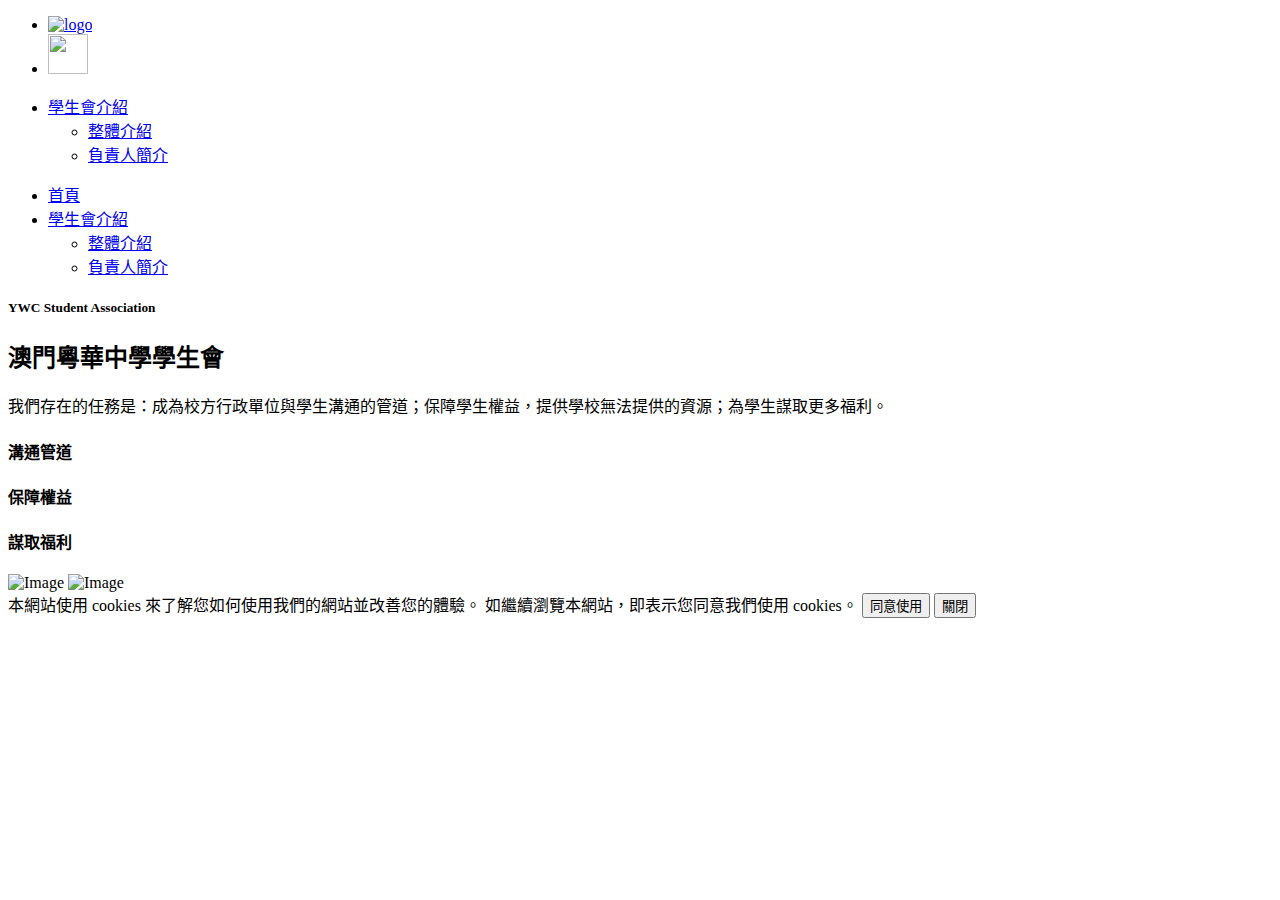
==== index.html @ b14c3b8a "Add files via upload" ====
<!DOCTYPE html>
<html lang="zh-TW">

	<head prefix="og: http://ogp.me/ns# fb: http://ogp.me/ns/fb# article: http://ogp.me/ns/article# place: http://ogp.me/ns/place#">
        <meta content="width=device-width,user-scalable=no" name="viewport">
		<meta charset="utf-8">
        <meta name="viewport" content="width=device-width, initial-scale=1, maximum-scale=1, user-scalable=0">
        <meta http-equiv="x-ua-compatible" content="IE=edge, chrome=1">
        <meta property="fb:app_id" content="#" />
        <meta property="og:site_name" content="澳門粵華中學學生會 YWC Student Association" />
        <meta property="og:url" content="" />
        <meta property="og:type" content="website" />
        <meta property="og:image" content="" />


        <meta property="og:title" content="澳門粵華中學學生會 YWC Student Association" />
        <meta property="og:description" content="澳門粵華中學學生會存在的任務是：成為校方行政單位與學生溝通的管道；保障學生權益，提供學校無法提供的資源；為學生謀取更多福利。" />
        <title>澳門粵華中學學生會 YWC Student Association</title>
        <meta name="description" content="澳門粵華中學學生會存在的任務是：成為校方行政單位與學生溝通的管道；保障學生權益，提供學校無法提供的資源；為學生謀取更多福利。">
        <link rel="icon" sizes="16x16" href="./image/Colegio_Yuet_Wah_emblem.png">
        
        
        <link href="./css/lato.css" rel="stylesheet">
        <link rel="stylesheet" href="./css/noto.css">

        <link rel="stylesheet" href="./css/base.min.css">
        <link rel="stylesheet" href="./css/all.min.css">
        <link rel="stylesheet" href="./css/line-awesome.css">
        <link rel="stylesheet" href="./css/animate.css">
        <link rel="stylesheet" href="./css/style.css">
        <link rel="stylesheet" href="./css/owl.carousel.min.css">
        <link rel="stylesheet" href="./css/owl.carousel.default.min.css">
        <link rel="stylesheet" href="./css/jquery.fancybox.min.css">
        <link rel="stylesheet" href="./css/index.css">
	</head>

	<body>
		<section class="header-menu-area">
            <div class="header-menu-fluid">
                <div class="header-top">
                    <div class="container-fluid">
                        <div class="row">
                            <div class="col-lg-8">
                                <div class="header-widget header-widget1">
                                    <ul class="contact-info d-flex align-items-center">
                                </div>
                            </div>
                            <div class="col-lg-4">
                                <div class="header-widget d-flex align-items-center justify-content-end">
                                    <div class="header-right-info">
                                        <ul class="social-info d-flex align-items-center">
                                            <li><a href="./index.html"  title="回首頁"><img src="./image/Colegio_Yuet_Wah_emblem.png" alt="logo" width=40px height=40px></a></li>
                                            <li><a href="https://www.instagram.com/17th_ywcsu_election_group1/" target="_blank" title="Instagram"><img src="./image/Instagram_icon.png" width=40px height=40px></a></li>
                                        </ul>
                                    </div>
                                </div>
                            </div>
                        </div>
                    </div>
                </div>
                <div class="header-menu-content">
                    <div class="container-fluid">
                        <div class="row align-items-center main-menu-content">
                            
                            <div class="col-lg-9">
                                <div class="menu-wrapper">
                                    <nav class="main-menu">
                                        <ul>
                                            <li>
                                                <a href="./info/1.html">學生會介紹</a>
                                                <ul class="dropdown-menu-item">
                                                                                                    <li><a href="./info/1.html">整體介紹</a></li>
                                                                                                    <li><a href="./info/2.html">負責人簡介</a></li>
                                                                                            </ul>
                                            </li>
                                    </nav>
                                    <div class="logo-right-button">
                                        <div class="side-menu-open">
                                            <span class="menu-bar"></span>
                                            <span class="menu-bar"></span>
                                            <span class="menu-bar"></span>
                                        </div>
                                    </div>
                                    <div class="side-nav-container">
                                        <div class="humburger-menu">
                                            <div class="humburger-menu-lines side-menu-close"></div>
                                        </div>
                                        <div class="side-menu-wrap">
                                            <ul class="side-menu-ul">
                                                <li class="sidenav-item">
                                                    <a href="./index.html">首頁</a>
                                                </li>

                                                <li class="sidenav-item">
                                                    <a href="./info/1.html">學生會介紹</a>
                                                    <span class="menu-plus-icon"></span>
                                                    <ul class="side-sub-menu">
                                                        <li><a href="./info/1.html">整體介紹</a></li>
                                                        <li><a href="./info/2.html">負責人簡介</a></li>
                                                    </ul>
                                                </li>
                                            </ul>
                                        </div>
                                    </div>
                                    <div class="menu-overlay"></div>
                                </div>
                            </div>
                        </div>
                    </div>
                </div>
            </div>
        </section>

        <section id="intro" class="benefit-area">
            <div class="container">
                <div class="row">
                    <div class="col-lg-6">
                        <div class="benefit-heading">
                            <div class="section-heading">
                                <h5 class="section-meta">YWC Student Association</h5>
                                <h2 class="section-title">澳門粵華中學學生會</h2>
                                <span class="section-divider"></span>
                                <p class="section-desc">我們存在的任務是：成為校方行政單位與學生溝通的管道；保障學生權益，提供學校無法提供的資源；為學生謀取更多福利。</p>
                                <div class="row benefit-course-box">
                                    <div class="col-lg-4">
                                        <div class="benefit-item benefit-item1">
                                            <span class="la la-comments benefit-icon"></span>
                                            <h4 class="benefit-title">溝通管道</h4>
                                        </div>
                                    </div>
                                    <div class="col-lg-4">
                                        <div class="benefit-item benefit-item2">
                                            <span class="la la-balance-scale benefit-icon"></span>
                                            <h4 class="benefit-title">保障權益</h4>
                                        </div>
                                    </div>
                                    <div class="col-lg-4">
                                        <div class="benefit-item benefit-item3">
                                            <span class="la la-fist-raised benefit-icon"></span>
                                            <h4 class="benefit-title">謀取福利</h4>
                                        </div>
                                    </div>
                                </div>
                            </div>
                        </div>
                    </div>
                    <div class="col-lg-6">
                        <div class="benefit-img">
                            <img src="./image/2022-12-07.jpg" alt="Image">
                            <img src="./image/02.jpg" alt="Image">
                        </div>
                    </div>
                </div>
            </div>
        </section>

        <div style="display:none" id="index-modal">
            <div class="content">
                <h4>公告</h4>
                <p>歡迎蒞臨澳門粵華中學學生會網站！</p>
            </p></p>
            </div>
            <div class="btn-close">
                <a href="javascript:void(0)" title="" data-fancybox-close>關閉</a>
            </div>
        </div>
            </main>

        <div class="alert alert-cookie fade show" role="alert">
            <div class="content">
                <span>本網站使用 cookies 來了解您如何使用我們的網站並改善您的體驗。 如繼續瀏覽本網站，即表示您同意我們使用 cookies。</span>
                <button type="button" class="close agree" data-dismiss="alert" aria-label="Close">同意使用</button>
                <button type="button" class="close" data-dismiss="alert" aria-label="Close">關閉</button>
            </div>
        </div>

        <script src="./js/base.min.js"></script>
        <script src="./js/wow.js"></script>
        <script src="./js/main.js"></script>
        <script src="./js/owl.carousel.min.js"></script>
        <script src="./js/jquery.fancybox.min.js"></script>
        <script src="./js/index.js"></script>

	</body>
</html>
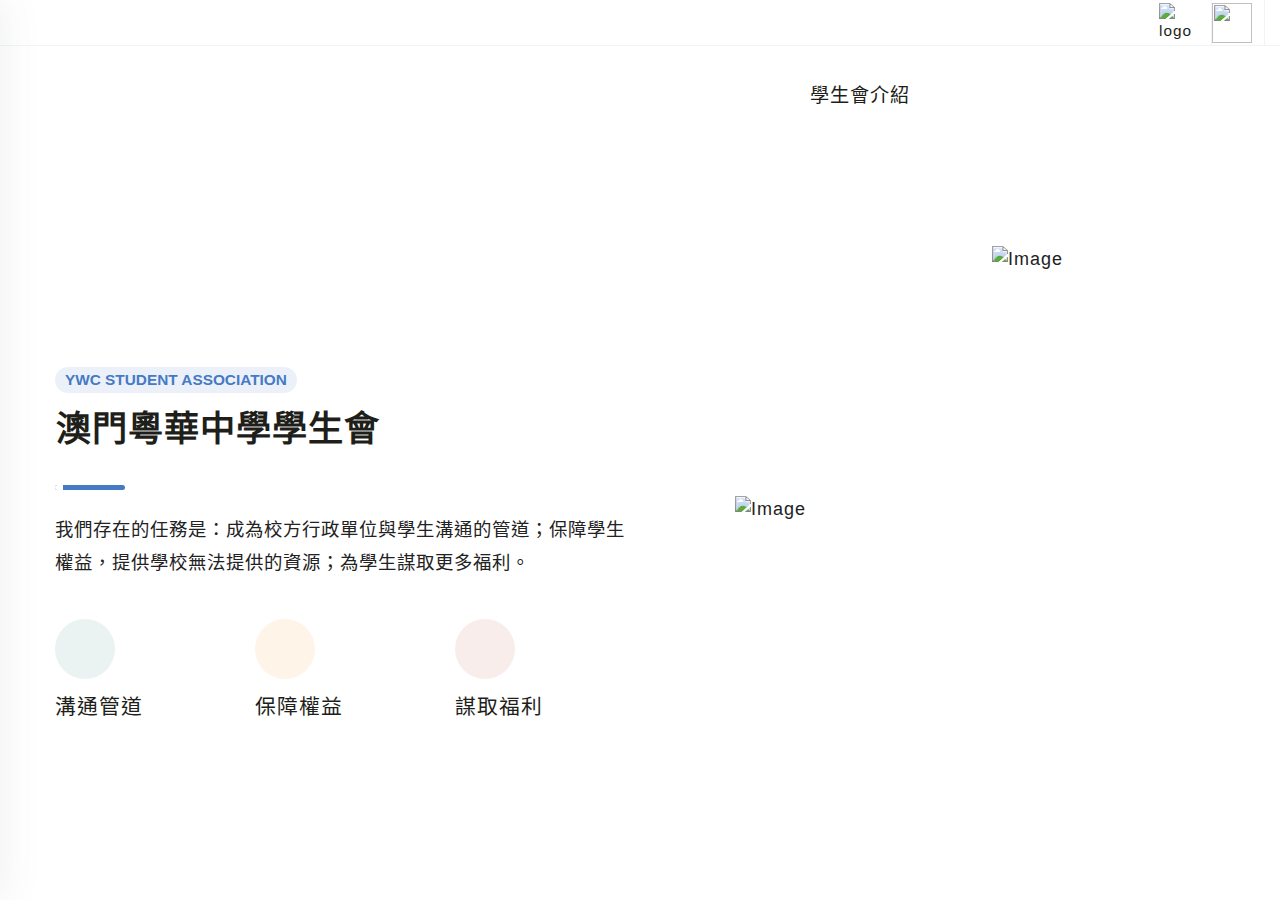
==== commit d0dfc677: "Add files via upload" ====
--- a/index.html
+++ b/index.html
@@ -1,10 +1,9 @@
 <!DOCTYPE html>
 <html lang="zh-TW">
 
-	<head prefix="og: http://ogp.me/ns# fb: http://ogp.me/ns/fb# article: http://ogp.me/ns/article# place: http://ogp.me/ns/place#">
-        <meta content="width=device-width,user-scalable=no" name="viewport">
+	<head prefix="og: http://ogp.me/ns# fb: http://ogp.me/ns/fb# article: http://ogp.me/ns/article# place: http://ogp.me/ns/place#"> 
 		<meta charset="utf-8">
-        <meta name="viewport" content="width=device-width, initial-scale=1, maximum-scale=1, user-scalable=0">
+        <meta name="viewport" content="width=device-width, initial-scale=1.0, user-scalable=no, minimum-scale=1.0, maximum-scale=1.0"/>
         <meta http-equiv="x-ua-compatible" content="IE=edge, chrome=1">
         <meta property="fb:app_id" content="#" />
         <meta property="og:site_name" content="澳門粵華中學學生會 YWC Student Association" />
@@ -156,8 +155,8 @@
 
         <div style="display:none" id="index-modal">
             <div class="content">
-                <h4>公告</h4>
-                <p>歡迎蒞臨澳門粵華中學學生會網站！</p>
+                <img src="./image/Colegio_Yuet_Wah_emblem.png">
+                <p>歡迎來到澳門粵華中學學生會網站！</p>
             </p></p>
             </div>
             <div class="btn-close">
--- a/css/lato.css
+++ b/css/lato.css
@@ -0,0 +1,19 @@
+/* latin-ext */
+*{margin:0;padding:0;}
+@font-face {
+  font-family: 'Lato';
+  font-style: normal;
+  font-weight: 400;
+  font-display: swap;
+  src: url(https://fonts.gstatic.com/s/lato/v24/S6uyw4BMUTPHjxAwXjeu.woff2) format('woff2');
+  unicode-range: U+0100-02AF, U+0304, U+0308, U+0329, U+1E00-1E9F, U+1EF2-1EFF, U+2020, U+20A0-20AB, U+20AD-20CF, U+2113, U+2C60-2C7F, U+A720-A7FF;
+}
+/* latin */
+@font-face {
+  font-family: 'Lato';
+  font-style: normal;
+  font-weight: 400;
+  font-display: swap;
+  src: url(https://fonts.gstatic.com/s/lato/v24/S6uyw4BMUTPHjx4wXg.woff2) format('woff2');
+  unicode-range: U+0000-00FF, U+0131, U+0152-0153, U+02BB-02BC, U+02C6, U+02DA, U+02DC, U+0304, U+0308, U+0329, U+2000-206F, U+2074, U+20AC, U+2122, U+2191, U+2193, U+2212, U+2215, U+FEFF, U+FFFD;
+}
--- a/css/noto.css
+++ b/css/noto.css
@@ -0,0 +1,4040 @@
+/* [0] */
+*{margin:0;padding:0;}
+@font-face {
+    font-family: 'Noto Sans TC';
+    font-style: normal;
+    font-weight: 300;
+    font-display: swap;
+    src: url(https://fonts.gstatic.com/s/notosanstc/v26/-nFkOG829Oofr2wohFbTp9i9kwMvDrVO3cuHnQmVtV4N3QDXzPiowFVyhy21F93pzxLWunL8lQ.0.woff2) format('woff2');
+    unicode-range: U+1f921-1f930, U+1f932-1f935, U+1f937-1f939, U+1f940-1f944, U+1f947-1f94a, U+1f950-1f95f, U+1f962-1f967, U+1f969-1f96a, U+1f980-1f981, U+1f984-1f98d, U+1f990-1f992, U+1f994-1f996, U+1f9c0, U+1f9d0, U+1f9d2, U+1f9d4, U+1f9d6, U+1f9d8, U+1f9da, U+1f9dc-1f9dd, U+1f9df-1f9e2, U+1f9e5-1f9e6, U+20024, U+20487, U+20779, U+20c41, U+20c78, U+20d71, U+20e98, U+20ef9, U+2107b, U+210c1, U+22c51, U+233b4, U+24a12, U+2512b, U+2546e, U+25683, U+267cc, U+269f2, U+27657, U+282e2, U+2898d, U+29d5a, U+f0001-f0005, U+f0019, U+f009b, U+f0101-f0104, U+f012b, U+f01ba, U+f01d6, U+f0209, U+f0217, U+f0223-f0224, U+fc355, U+fe327, U+fe517, U+feb97, U+fffb4;
+}
+
+/* [6] */
+@font-face {
+    font-family: 'Noto Sans TC';
+    font-style: normal;
+    font-weight: 300;
+    font-display: swap;
+    src: url(https://fonts.gstatic.com/s/notosanstc/v26/-nFkOG829Oofr2wohFbTp9i9kwMvDrVO3cuHnQmVtV4N3QDXzPiowFVyhy21F93pzxLWunL8lQ.6.woff2) format('woff2');
+    unicode-range: U+ff78-ff7e, U+ff80-ff86, U+ff89-ff94, U+ff97-ff9e, U+ffb9, U+ffe0-ffe3, U+ffe9, U+ffeb, U+ffed, U+fffc, U+1d7c7, U+1f004, U+1f0cf, U+1f141-1f142, U+1f150, U+1f154, U+1f158, U+1f15b, U+1f15d-1f15e, U+1f162-1f163, U+1f170-1f171, U+1f174, U+1f177-1f178, U+1f17d-1f17f, U+1f192-1f195, U+1f197-1f19a, U+1f1e6-1f1f5, U+1f1f7-1f1ff, U+1f21a, U+1f22f, U+1f232-1f237, U+1f239-1f23a, U+1f250-1f251, U+1f300, U+1f302-1f319;
+}
+
+/* [7] */
+@font-face {
+    font-family: 'Noto Sans TC';
+    font-style: normal;
+    font-weight: 300;
+    font-display: swap;
+    src: url(https://fonts.gstatic.com/s/notosanstc/v26/-nFkOG829Oofr2wohFbTp9i9kwMvDrVO3cuHnQmVtV4N3QDXzPiowFVyhy21F93pzxLWunL8lQ.7.woff2) format('woff2');
+    unicode-range: U+fa0a, U+fa0c, U+fa11, U+fa17, U+fa19, U+fa1b, U+fa1d, U+fa26, U+fa2c, U+fb01, U+fdfc, U+fe0e, U+fe33-fe36, U+fe38-fe44, U+fe49-fe51, U+fe54, U+fe56-fe57, U+fe59-fe5c, U+fe5f-fe6a, U+fe8e, U+fe92-fe93, U+feae, U+fecb-fecc, U+fee0, U+feec, U+fef3, U+ff04, U+ff07, U+ff26-ff2c, U+ff31-ff32, U+ff35-ff37, U+ff39-ff3a, U+ff3c, U+ff3e-ff5b, U+ff5d, U+ff61-ff65, U+ff67-ff68, U+ff6a, U+ff6c-ff77;
+}
+
+/* [8] */
+@font-face {
+    font-family: 'Noto Sans TC';
+    font-style: normal;
+    font-weight: 300;
+    font-display: swap;
+    src: url(https://fonts.gstatic.com/s/notosanstc/v26/-nFkOG829Oofr2wohFbTp9i9kwMvDrVO3cuHnQmVtV4N3QDXzPiowFVyhy21F93pzxLWunL8lQ.8.woff2) format('woff2');
+    unicode-range: U+f78a-f78c, U+f78e, U+f792-f796, U+f798, U+f79c, U+f7f5, U+f812, U+f815, U+f876, U+f8f5, U+f8f8, U+f8ff, U+f901-f902, U+f904, U+f906, U+f909-f90a, U+f90f, U+f914, U+f918-f919, U+f91b, U+f91d, U+f91f, U+f923, U+f925, U+f92d-f92f, U+f934, U+f937-f938, U+f93d, U+f93f, U+f941, U+f949, U+f94c, U+f94e-f94f, U+f95a, U+f95d-f95e, U+f961-f963, U+f965-f970, U+f974, U+f976-f97a, U+f97c, U+f97e-f97f, U+f981, U+f983, U+f988, U+f98a, U+f98c, U+f98e, U+f996-f997, U+f999-f99a, U+f99c, U+f99f-f9a0, U+f9a3, U+f9a8, U+f9ad, U+f9b2-f9b6, U+f9b9-f9ba, U+f9bd-f9be, U+f9c1, U+f9c4, U+f9c7, U+f9ca, U+f9cd, U+f9d0-f9d1, U+f9d3-f9d4, U+f9d7-f9d8, U+f9dc-f9dd, U+f9df-f9e1, U+f9e4, U+f9e8-f9ea, U+f9f4, U+f9f6-f9f7, U+f9f9-f9fa, U+f9fc-fa01, U+fa03-fa04, U+fa06, U+fa08-fa09;
+}
+
+/* [19] */
+@font-face {
+    font-family: 'Noto Sans TC';
+    font-style: normal;
+    font-weight: 300;
+    font-display: swap;
+    src: url(https://fonts.gstatic.com/s/notosanstc/v26/-nFkOG829Oofr2wohFbTp9i9kwMvDrVO3cuHnQmVtV4N3QDXzPiowFVyhy21F93pzxLWunL8lQ.19.woff2) format('woff2');
+    unicode-range: U+9eb9-9eba, U+9ebe-9ebf, U+9ecc-9ecd, U+9ed0, U+9ed2, U+9ed4, U+9ed9-9eda, U+9edc-9edd, U+9edf-9ee0, U+9ee2, U+9ee5, U+9ee7, U+9eee, U+9ef3-9ef4, U+9ef6-9ef7, U+9ef9, U+9efb-9efd, U+9eff, U+9f07-9f09, U+9f10, U+9f14-9f15, U+9f19, U+9f22, U+9f29, U+9f2c, U+9f2f, U+9f31, U+9f34, U+9f37, U+9f39, U+9f3d-9f3e, U+9f41, U+9f4c-9f50, U+9f54, U+9f57, U+9f59, U+9f5c, U+9f5f-9f60, U+9f62-9f63, U+9f66-9f67, U+9f6a, U+9f6c, U+9f72, U+9f76-9f77, U+9f7f, U+9f84-9f85, U+9f88, U+9f8e, U+9f91, U+9f94-9f96, U+9f98, U+9f9a-9f9b, U+9f9f-9fa0, U+9fa2, U+9fa4, U+a1f4, U+a4b0-a4b1, U+a4b3, U+a9c1-a9c2, U+aa31, U+ab34, U+ac00-ac01, U+ac04, U+ac08, U+ac10-ac11, U+ac13-ac16, U+ac19, U+ac1c-ac1d, U+ac24, U+ac70-ac71, U+ac74, U+ac77-ac78, U+ac80-ac81, U+ac83, U+ac8c, U+ac90, U+aca0, U+aca8-aca9, U+acac, U+acb0, U+acb8-acb9, U+acbc-acbd, U+acc1, U+acc4, U+ace0-ace1, U+ace4, U+ace8, U+acf0-acf1, U+acf3, U+acf5, U+acfc;
+}
+
+/* [20] */
+@font-face {
+    font-family: 'Noto Sans TC';
+    font-style: normal;
+    font-weight: 300;
+    font-display: swap;
+    src: url(https://fonts.gstatic.com/s/notosanstc/v26/-nFkOG829Oofr2wohFbTp9i9kwMvDrVO3cuHnQmVtV4N3QDXzPiowFVyhy21F93pzxLWunL8lQ.20.woff2) format('woff2');
+    unicode-range: U+9d34, U+9d37, U+9d3d, U+9d42, U+9d50, U+9d52-9d53, U+9d59, U+9d5c, U+9d5e-9d61, U+9d6a, U+9d6f-9d70, U+9d77, U+9d7a, U+9d7e, U+9d87, U+9d89, U+9d8f, U+9d91-9d93, U+9d96, U+9d98, U+9d9a, U+9da1-9da2, U+9da5, U+9da9, U+9dab-9dac, U+9db1-9db2, U+9db5, U+9db9-9dbc, U+9dbf-9dc2, U+9dc4, U+9dc7-9dc9, U+9dd3, U+9dd6, U+9dd9-9dda, U+9dde-9ddf, U+9de2, U+9de5-9de6, U+9de8, U+9def-9df0, U+9df2-9df4, U+9df8, U+9dfa, U+9dfd, U+9dff, U+9e02, U+9e07, U+9e0a, U+9e11, U+9e15, U+9e18, U+9e1a-9e1b, U+9e1d-9e1e, U+9e20-9e23, U+9e25-9e26, U+9e2d, U+9e2f, U+9e33, U+9e35, U+9e3d-9e3f, U+9e42-9e43, U+9e45, U+9e48-9e4a, U+9e4c, U+9e4f, U+9e51, U+9e55, U+9e64, U+9e66, U+9e6b, U+9e6d-9e6e, U+9e70, U+9e73, U+9e75, U+9e78, U+9e80-9e83, U+9e87-9e88, U+9e8b-9e8c, U+9e90-9e91, U+9e93, U+9e96, U+9e9d, U+9ea1, U+9ea4, U+9ea6, U+9ea9-9eab, U+9ead, U+9eaf, U+9eb4, U+9eb7-9eb8;
+}
+
+/* [21] */
+@font-face {
+    font-family: 'Noto Sans TC';
+    font-style: normal;
+    font-weight: 300;
+    font-display: swap;
+    src: url(https://fonts.gstatic.com/s/notosanstc/v26/-nFkOG829Oofr2wohFbTp9i9kwMvDrVO3cuHnQmVtV4N3QDXzPiowFVyhy21F93pzxLWunL8lQ.21.woff2) format('woff2');
+    unicode-range: U+9bd3-9bd7, U+9bd9, U+9bdb, U+9bdd, U+9be1-9be2, U+9be4-9be5, U+9be7, U+9bea, U+9bed-9bee, U+9bf0-9bf1, U+9bf5, U+9bf7, U+9bf9, U+9bfd, U+9bff, U+9c02, U+9c06, U+9c08-9c0a, U+9c0d, U+9c10, U+9c12-9c13, U+9c15, U+9c1c, U+9c1f, U+9c21, U+9c23-9c25, U+9c28-9c29, U+9c2d-9c2e, U+9c31-9c33, U+9c35-9c37, U+9c39-9c3b, U+9c3d-9c3e, U+9c40, U+9c42, U+9c45-9c49, U+9c52, U+9c54, U+9c56, U+9c58-9c5a, U+9c5d, U+9c5f-9c60, U+9c63, U+9c67-9c68, U+9c72, U+9c75, U+9c78, U+9c7a-9c7c, U+9c7f-9c81, U+9c87-9c88, U+9c8d, U+9c91, U+9c94, U+9c97, U+9c9b, U+9ca4, U+9ca8, U+9cab, U+9cad, U+9cb1-9cb3, U+9cb6-9cb8, U+9cc4-9cc5, U+9ccc-9ccd, U+9cd5-9cd7, U+9cdd-9cdf, U+9ce7, U+9ce9, U+9cee-9cf0, U+9cf2, U+9cfc-9cfe, U+9d03, U+9d06-9d08, U+9d0e, U+9d10, U+9d12, U+9d15, U+9d17, U+9d1d-9d1f, U+9d23, U+9d2b, U+9d2f-9d30;
+}
+
+/* [22] */
+@font-face {
+    font-family: 'Noto Sans TC';
+    font-style: normal;
+    font-weight: 300;
+    font-display: swap;
+    src: url(https://fonts.gstatic.com/s/notosanstc/v26/-nFkOG829Oofr2wohFbTp9i9kwMvDrVO3cuHnQmVtV4N3QDXzPiowFVyhy21F93pzxLWunL8lQ.22.woff2) format('woff2');
+    unicode-range: U+9a6f-9a71, U+9a73-9a74, U+9a76, U+9a78-9a79, U+9a7b-9a7c, U+9a7e-9a7f, U+9a81-9a82, U+9a84-9a87, U+9a8a-9a8b, U+9a8f-9a91, U+9a97, U+9a9a, U+9a9e, U+9aa0-9aa1, U+9aa4-9aa5, U+9aaf-9ab1, U+9ab6, U+9ab9-9aba, U+9abe, U+9ac0-9ac5, U+9ac8, U+9acb-9acc, U+9ace-9acf, U+9ad1, U+9ad5-9ad7, U+9ad9, U+9adf, U+9ae1, U+9ae3, U+9aea-9aeb, U+9aed, U+9aef, U+9af2, U+9af4, U+9af9, U+9afb, U+9afd, U+9b03-9b04, U+9b08, U+9b13, U+9b18, U+9b1f, U+9b22-9b23, U+9b28-9b2a, U+9b2c-9b30, U+9b32, U+9b3b, U+9b43, U+9b46-9b49, U+9b4b-9b4e, U+9b51, U+9b55, U+9b58, U+9b5b, U+9b5e-9b60, U+9b63, U+9b68-9b69, U+9b74, U+9b7d, U+9b80-9b81, U+9b83-9b84, U+9b87-9b88, U+9b8a-9b8b, U+9b8d-9b8e, U+9b90, U+9b92-9b95, U+9b97, U+9b9f-9ba0, U+9ba2-9ba3, U+9ba8, U+9bab, U+9bb0, U+9bb8, U+9bc0-9bc1, U+9bc3, U+9bc6-9bc8;
+}
+
+/* [23] */
+@font-face {
+    font-family: 'Noto Sans TC';
+    font-style: normal;
+    font-weight: 300;
+    font-display: swap;
+    src: url(https://fonts.gstatic.com/s/notosanstc/v26/-nFkOG829Oofr2wohFbTp9i9kwMvDrVO3cuHnQmVtV4N3QDXzPiowFVyhy21F93pzxLWunL8lQ.23.woff2) format('woff2');
+    unicode-range: U+9912, U+9914, U+9916-9917, U+991b-991c, U+991e, U+9920, U+9927, U+992b-992c, U+992e, U+9931-9933, U+9938, U+993a, U+993c-9940, U+9943-9944, U+9948-994a, U+994c-994e, U+9951, U+9954, U+995c, U+995e-995f, U+9961-9962, U+9965, U+9968, U+996a, U+996d-9972, U+9975-9976, U+997a, U+997c, U+997f-9980, U+9984-9985, U+9988, U+998b, U+998d, U+998f, U+9992, U+9994-9995, U+9997-9998, U+999c, U+999e, U+99a0-99a1, U+99ab, U+99af, U+99b1, U+99b4, U+99b9, U+99c4-99c6, U+99cf, U+99d1-99d2, U+99d4, U+99d6, U+99d8-99d9, U+99df, U+99e1-99e2, U+99e9, U+99ee, U+99f0, U+99f8, U+99fb, U+9a01-9a05, U+9a0c, U+9a0f-9a13, U+9a16, U+9a1b-9a1c, U+9a20, U+9a24, U+9a28, U+9a2b, U+9a2d-9a2e, U+9a34-9a36, U+9a38, U+9a3e, U+9a40-9a44, U+9a4a, U+9a4c-9a4e, U+9a52, U+9a56, U+9a62-9a65, U+9a69-9a6b, U+9a6d;
+}
+
+/* [24] */
+@font-face {
+    font-family: 'Noto Sans TC';
+    font-style: normal;
+    font-weight: 300;
+    font-display: swap;
+    src: url(https://fonts.gstatic.com/s/notosanstc/v26/-nFkOG829Oofr2wohFbTp9i9kwMvDrVO3cuHnQmVtV4N3QDXzPiowFVyhy21F93pzxLWunL8lQ.24.woff2) format('woff2');
+    unicode-range: U+97c6, U+97c9, U+97cd, U+97d6, U+97d8-97d9, U+97dc-97de, U+97e1, U+97e6-97e7, U+97ec-97ee, U+97f0-97f1, U+97f5, U+97f9-97fa, U+97fe, U+9804, U+9807, U+980a, U+980e-980f, U+9814, U+9816, U+981a, U+981c, U+981e, U+9820-9821, U+9823, U+9826, U+9828, U+982a-982c, U+9832, U+9834-9835, U+9837, U+9839, U+983c-983d, U+9845, U+9848-9849, U+984e, U+9852-9857, U+9859-985a, U+9862-9863, U+9865, U+9870-9871, U+9873-9874, U+9877, U+987a-987f, U+9881-9882, U+9885, U+9887-988a, U+988c-988d, U+9890, U+9893, U+9896-9897, U+989a, U+989c-989e, U+98a0, U+98a4, U+98a6-98a7, U+98a9, U+98ae-98af, U+98b2-98b3, U+98b6-98b8, U+98ba-98bd, U+98bf, U+98c7-98c8, U+98ca, U+98d2-98d3, U+98d8-98da, U+98dc, U+98de, U+98e0-98e1, U+98e3, U+98e5, U+98e7-98e9, U+98eb-98ee, U+98f1, U+98f4, U+9901, U+9908-9909, U+990c, U+9911;
+}
+
+/* [25] */
+@font-face {
+    font-family: 'Noto Sans TC';
+    font-style: normal;
+    font-weight: 300;
+    font-display: swap;
+    src: url(https://fonts.gstatic.com/s/notosanstc/v26/-nFkOG829Oofr2wohFbTp9i9kwMvDrVO3cuHnQmVtV4N3QDXzPiowFVyhy21F93pzxLWunL8lQ.25.woff2) format('woff2');
+    unicode-range: U+964e-964f, U+9651, U+9653-9655, U+9658, U+965b-965f, U+9661, U+9665, U+9668-9669, U+966c, U+9672, U+9674, U+967a, U+9682-9685, U+9688-9689, U+968b, U+968d, U+9695, U+9697-9698, U+969e, U+96a0-96a4, U+96a9, U+96ac, U+96ae, U+96b0, U+96b2-96b4, U+96b6-96b7, U+96b9, U+96bc-96be, U+96c3, U+96c9-96cb, U+96ce-96cf, U+96d1-96d2, U+96d8, U+96dd, U+96e9, U+96eb, U+96f0-96f1, U+96f3-96f4, U+96f9, U+96fe-96ff, U+9701-9702, U+9705, U+9708, U+970a, U+970e-9711, U+9719, U+971d, U+971f-9720, U+9728, U+972a, U+972d, U+9730, U+9733, U+973a, U+973d, U+9744, U+9746-9747, U+9749, U+9750-9751, U+9753, U+9758-9759, U+975b, U+975d, U+9763, U+9765-9766, U+9768, U+976c-976d, U+9771, U+9773, U+9776, U+977a, U+977c, U+9780, U+9784-9786, U+9788, U+978e-978f, U+9798, U+979d-979e, U+97a3, U+97a5-97a6, U+97a8, U+97ab-97ac, U+97ae, U+97b6-97b7, U+97b9, U+97bf, U+97c1, U+97c3;
+}
+
+/* [26] */
+@font-face {
+    font-family: 'Noto Sans TC';
+    font-style: normal;
+    font-weight: 300;
+    font-display: swap;
+    src: url(https://fonts.gstatic.com/s/notosanstc/v26/-nFkOG829Oofr2wohFbTp9i9kwMvDrVO3cuHnQmVtV4N3QDXzPiowFVyhy21F93pzxLWunL8lQ.26.woff2) format('woff2');
+    unicode-range: U+950c, U+950f-9510, U+9519-951b, U+951d, U+951f, U+9521-9526, U+952d-9530, U+9535, U+953a-953b, U+9540-9542, U+9547, U+9549-954a, U+954d, U+9550-9551, U+9554-9556, U+955c, U+956c-956d, U+956f-9570, U+9573, U+9576, U+9578, U+9582, U+9586, U+9588, U+958e-958f, U+9599, U+959c, U+959e-959f, U+95a1-95a2, U+95a4, U+95a6-95a7, U+95aa-95ae, U+95b0, U+95b2, U+95b6, U+95b9-95bf, U+95c2-95c4, U+95c7-95c9, U+95cb-95cd, U+95d0, U+95d3-95d5, U+95d7-95d8, U+95da, U+95de, U+95e0-95e1, U+95e4-95e5, U+95ea-95eb, U+95ef-95f0, U+95f2-95f3, U+95f5, U+95f7-95fa, U+95fd, U+9600-9602, U+9607-9609, U+960e, U+9610-9611, U+9614, U+9616, U+9619-961a, U+961c-961d, U+961f, U+9621, U+9624, U+9628, U+962f, U+9633-9636, U+963c, U+9641-9643, U+9645, U+9647-9648;
+}
+
+/* [27] */
+@font-face {
+    font-family: 'Noto Sans TC';
+    font-style: normal;
+    font-weight: 300;
+    font-display: swap;
+    src: url(https://fonts.gstatic.com/s/notosanstc/v26/-nFkOG829Oofr2wohFbTp9i9kwMvDrVO3cuHnQmVtV4N3QDXzPiowFVyhy21F93pzxLWunL8lQ.27.woff2) format('woff2');
+    unicode-range: U+93e4, U+93e8, U+93ee, U+93f0, U+93f5, U+93f7-93f9, U+93fb, U+9403, U+9407, U+940f-9410, U+9413-9414, U+9417, U+9419-941a, U+941c, U+941e, U+9420-9425, U+9427-942b, U+942e, U+9432-9433, U+9436, U+9438, U+943a, U+943d, U+943f-9440, U+9445, U+944a, U+944c, U+9454-9455, U+945a-945b, U+945e, U+9460, U+9462-9463, U+9468, U+946a, U+946d, U+946f, U+9471, U+9474-9477, U+9479, U+947e-9481, U+9488-948a, U+948e, U+9492-9493, U+9497, U+9499, U+949b-94a3, U+94a5-94a9, U+94ac, U+94ae-94b1, U+94b3-94b5, U+94bb-94bc, U+94be-94c3, U+94c5-94c6, U+94c9, U+94ce-94d0, U+94db-94dd, U+94e0, U+94e2-94e3, U+94e8, U+94ec-94ee, U+94f0, U+94f2, U+94f5-94f6, U+94f8, U+94fa, U+94ff-9502, U+9504-9506, U+9508, U+950b;
+}
+
+/* [28] */
+@font-face {
+    font-family: 'Noto Sans TC';
+    font-style: normal;
+    font-weight: 300;
+    font-display: swap;
+    src: url(https://fonts.gstatic.com/s/notosanstc/v26/-nFkOG829Oofr2wohFbTp9i9kwMvDrVO3cuHnQmVtV4N3QDXzPiowFVyhy21F93pzxLWunL8lQ.28.woff2) format('woff2');
+    unicode-range: U+92e5-92e6, U+92e8-92e9, U+92ed-92ef, U+92f1-92f3, U+92f6, U+92f9, U+92fb, U+9300-9302, U+9306, U+930b, U+930f, U+9312, U+9315, U+9319-931b, U+931d-931f, U+9321, U+9323-9325, U+9327-932a, U+932c-932e, U+9331-9333, U+9335, U+9338, U+933c, U+9340-9341, U+9345-9349, U+934f-9352, U+9354, U+9356-935a, U+935c-9360, U+9363-9367, U+9369-936a, U+936c, U+936e, U+9370-9371, U+9373, U+9376, U+9379-937a, U+937c, U+9385, U+9387, U+938c, U+938f, U+9394, U+9397-9398, U+939a-939b, U+939d-939e, U+93a1-93a3, U+93a6-93a7, U+93a9-93aa, U+93ac-93ad, U+93af-93b0, U+93b3-93bb, U+93bd-93be, U+93c0-93c4, U+93c7, U+93ca-93cd, U+93d0-93d1, U+93d6-93d8, U+93dc-93de, U+93e0;
+}
+
+/* [29] */
+@font-face {
+    font-family: 'Noto Sans TC';
+    font-style: normal;
+    font-weight: 300;
+    font-display: swap;
+    src: url(https://fonts.gstatic.com/s/notosanstc/v26/-nFkOG829Oofr2wohFbTp9i9kwMvDrVO3cuHnQmVtV4N3QDXzPiowFVyhy21F93pzxLWunL8lQ.29.woff2) format('woff2');
+    unicode-range: U+91f0-91f1, U+91f5-91fa, U+91fd, U+91ff-9201, U+9203-920a, U+920d-920e, U+9210-9211, U+9217, U+9219, U+921c, U+9221, U+9224-9225, U+9227, U+922a, U+922d-922e, U+9230-9231, U+9233, U+9235-9239, U+923b, U+923d-9241, U+9244, U+9246, U+9248-9249, U+924b-9251, U+9253, U+925a, U+925d-925e, U+9262, U+9265-9267, U+926b-926d, U+926f, U+9271-9272, U+9274, U+9276, U+9278, U+927a-927c, U+927e-927f, U+9282-9283, U+9286, U+9288, U+928a, U+928d-928e, U+9291, U+9295-9296, U+9299-929b, U+929d, U+92a0-92ae, U+92b2, U+92b5-92b6, U+92bb-92bc, U+92c2-92c3, U+92c6-92cd, U+92cf-92d1, U+92d5, U+92d7, U+92d9, U+92dd, U+92df, U+92e4;
+}
+
+/* [30] */
+@font-face {
+    font-family: 'Noto Sans TC';
+    font-style: normal;
+    font-weight: 300;
+    font-display: swap;
+    src: url(https://fonts.gstatic.com/s/notosanstc/v26/-nFkOG829Oofr2wohFbTp9i9kwMvDrVO3cuHnQmVtV4N3QDXzPiowFVyhy21F93pzxLWunL8lQ.30.woff2) format('woff2');
+    unicode-range: U+90bb, U+90bd-90be, U+90c3-90c5, U+90c7, U+90d1, U+90d4-90d5, U+90d7, U+90db-90df, U+90e2-90e4, U+90ea-90eb, U+90ef, U+90f4, U+90f7-90f8, U+90fc, U+90fe-9100, U+9102, U+9104, U+9106, U+9112, U+9114-911a, U+911c, U+911e, U+9120, U+9122-9123, U+9129, U+912b, U+912f, U+9131-9132, U+9134, U+9136, U+9139-913a, U+9143, U+9146, U+9148-914a, U+914e-9150, U+9154, U+9156-9157, U+9159-915a, U+915d-915e, U+9161-9164, U+916b, U+916e, U+9170-9172, U+9174, U+9176, U+9179-917a, U+917f, U+9181-9182, U+9184-9186, U+918c-918e, U+9190-9191, U+9196, U+919a-919b, U+919e, U+91a1-91a4, U+91a7, U+91aa, U+91ae-91b2, U+91b4-91b5, U+91b8, U+91bd-91be, U+91c1, U+91c3, U+91c5-91c6, U+91c8-91ca, U+91d2-91d5, U+91d7, U+91d9, U+91e1, U+91e4, U+91e6-91e9, U+91ec-91ed;
+}
+
+/* [31] */
+@font-face {
+    font-family: 'Noto Sans TC';
+    font-style: normal;
+    font-weight: 300;
+    font-display: swap;
+    src: url(https://fonts.gstatic.com/s/notosanstc/v26/-nFkOG829Oofr2wohFbTp9i9kwMvDrVO3cuHnQmVtV4N3QDXzPiowFVyhy21F93pzxLWunL8lQ.31.woff2) format('woff2');
+    unicode-range: U+8f68-8f69, U+8f6d-8f72, U+8f74, U+8f76, U+8f7b-8f7c, U+8f7f, U+8f83-8f86, U+8f88-8f8a, U+8f8d, U+8f90, U+8f93, U+8f95-8f97, U+8f99, U+8f9e-8f9f, U+8fa2, U+8fa7, U+8fa9, U+8fab, U+8fae, U+8fb3, U+8fb5-8fb6, U+8fba-8fbd, U+8fbf, U+8fc1-8fc2, U+8fc6, U+8fc8, U+8fcc-8fcd, U+8fd2-8fd3, U+8fd5, U+8fdc-8fdd, U+8fdf, U+8fe2-8fe5, U+8fe8-8fe9, U+8fed-8fee, U+8ff3, U+8ff5, U+8ff8, U+8ffa-8ffc, U+8ffe, U+9002, U+9004, U+9008, U+900a-900b, U+9011-9013, U+9016, U+901e, U+9021, U+9024, U+902d, U+902f-9030, U+9034-9036, U+9039-903b, U+9041, U+9044-9045, U+904f-9052, U+9057-9058, U+905b, U+905d, U+9061-9062, U+9065, U+9068, U+906f, U+9074, U+9079, U+907d, U+9083, U+9085, U+9087-9089, U+908b, U+9090, U+9093, U+9095, U+9097, U+9099, U+909b, U+909d-909e, U+90a0-90a2, U+90ac, U+90af-90b0, U+90b2-90b4, U+90b6, U+90b9;
+}
+
+/* [32] */
+@font-face {
+    font-family: 'Noto Sans TC';
+    font-style: normal;
+    font-weight: 300;
+    font-display: swap;
+    src: url(https://fonts.gstatic.com/s/notosanstc/v26/-nFkOG829Oofr2wohFbTp9i9kwMvDrVO3cuHnQmVtV4N3QDXzPiowFVyhy21F93pzxLWunL8lQ.32.woff2) format('woff2');
+    unicode-range: U+8e18, U+8e1d-8e21, U+8e23, U+8e26-8e28, U+8e2a-8e2b, U+8e2d-8e2e, U+8e30-8e31, U+8e35, U+8e39, U+8e3c-8e3d, U+8e40-8e42, U+8e47, U+8e49-8e4e, U+8e50, U+8e53-8e55, U+8e59-8e5b, U+8e60, U+8e62-8e63, U+8e67, U+8e69, U+8e6c-8e6d, U+8e6f, U+8e74, U+8e76, U+8e7a-8e7c, U+8e82, U+8e84-8e85, U+8e87, U+8e89-8e8b, U+8e8f-8e95, U+8e99-8e9a, U+8e9d-8e9e, U+8ea1, U+8ea3, U+8ea5-8ea6, U+8eaa, U+8eac-8ead, U+8eaf-8eb1, U+8eb9, U+8ebc, U+8ebe, U+8ec6, U+8ecb, U+8ecf, U+8ed1, U+8ed4, U+8ed7, U+8eda-8edb, U+8ee2, U+8ee8, U+8eeb, U+8ef2, U+8ef9-8efe, U+8f05, U+8f07-8f08, U+8f0a-8f0c, U+8f12-8f13, U+8f17, U+8f19-8f1a, U+8f1c, U+8f1e-8f1f, U+8f25-8f26, U+8f2d, U+8f30, U+8f33, U+8f36, U+8f3e, U+8f40-8f42, U+8f45-8f47, U+8f4d, U+8f54-8f55, U+8f5d, U+8f61-8f62, U+8f64, U+8f67;
+}
+
+/* [33] */
+@font-face {
+    font-family: 'Noto Sans TC';
+    font-style: normal;
+    font-weight: 300;
+    font-display: swap;
+    src: url(https://fonts.gstatic.com/s/notosanstc/v26/-nFkOG829Oofr2wohFbTp9i9kwMvDrVO3cuHnQmVtV4N3QDXzPiowFVyhy21F93pzxLWunL8lQ.33.woff2) format('woff2');
+    unicode-range: U+8cc1-8cc2, U+8cc4-8cc5, U+8ccf-8cd2, U+8cd4-8cd5, U+8cd9-8cdb, U+8ce1, U+8ce8, U+8ceb, U+8cf0, U+8cf8, U+8cfb, U+8cfe, U+8d04, U+8d07, U+8d0b, U+8d0d, U+8d10, U+8d12-8d14, U+8d17, U+8d1b-8d1f, U+8d21-8d26, U+8d29-8d2c, U+8d2e-8d32, U+8d34-8d35, U+8d37-8d38, U+8d3a-8d3c, U+8d3e-8d3f, U+8d41-8d43, U+8d48, U+8d4b-8d4c, U+8d4e-8d50, U+8d54, U+8d56, U+8d58, U+8d5a-8d5b, U+8d5f-8d60, U+8d62-8d63, U+8d66-8d69, U+8d6c-8d6e, U+8d73, U+8d75-8d76, U+8d7b, U+8d7d, U+8d84, U+8d8b, U+8d90-8d91, U+8d94, U+8d96, U+8d9c, U+8dab, U+8daf, U+8db2, U+8db5, U+8db7, U+8dba, U+8dbc, U+8dbf, U+8dc2-8dc3, U+8dc6, U+8dcb, U+8dce-8dd0, U+8dd6-8dd7, U+8dda-8ddb, U+8de3-8de4, U+8de9, U+8deb-8dec, U+8df1, U+8df5-8df7, U+8dfa-8dfd, U+8e05, U+8e08-8e0a, U+8e0e, U+8e14, U+8e16;
+}
+
+/* [34] */
+@font-face {
+    font-family: 'Noto Sans TC';
+    font-style: normal;
+    font-weight: 300;
+    font-display: swap;
+    src: url(https://fonts.gstatic.com/s/notosanstc/v26/-nFkOG829Oofr2wohFbTp9i9kwMvDrVO3cuHnQmVtV4N3QDXzPiowFVyhy21F93pzxLWunL8lQ.34.woff2) format('woff2');
+    unicode-range: U+8b6c-8b6d, U+8b72, U+8b7e, U+8b83, U+8b89, U+8b8c, U+8b8e, U+8b90, U+8b92, U+8b95-8b96, U+8b99, U+8b9c, U+8b9e-8b9f, U+8ba3, U+8ba5, U+8ba7, U+8baa, U+8bad, U+8bb2-8bb4, U+8bb6-8bb9, U+8bbc-8bbd, U+8bbf-8bc0, U+8bc3, U+8bc5, U+8bc8-8bcb, U+8bcf, U+8bd1, U+8bd7-8bdc, U+8bde-8be1, U+8be3, U+8be7, U+8be9, U+8beb-8bec, U+8bef, U+8bf1-8bf2, U+8bf5-8bf6, U+8bf8, U+8bfa, U+8bfd-8bfe, U+8c01-8c02, U+8c05, U+8c08, U+8c0a-8c11, U+8c13-8c15, U+8c18-8c1c, U+8c1f, U+8c23-8c29, U+8c2c-8c2d, U+8c31, U+8c34, U+8c36, U+8c39, U+8c3f, U+8c47, U+8c49-8c4c, U+8c4f, U+8c51, U+8c55, U+8c62, U+8c68, U+8c73, U+8c78, U+8c7a-8c7c, U+8c82, U+8c85, U+8c89-8c8a, U+8c8d-8c8e, U+8c90, U+8c94, U+8c98-8c99, U+8ca3-8ca4, U+8cad-8cb0, U+8cb2, U+8cb9-8cba, U+8cbd;
+}
+
+/* [35] */
+@font-face {
+    font-family: 'Noto Sans TC';
+    font-style: normal;
+    font-weight: 300;
+    font-display: swap;
+    src: url(https://fonts.gstatic.com/s/notosanstc/v26/-nFkOG829Oofr2wohFbTp9i9kwMvDrVO3cuHnQmVtV4N3QDXzPiowFVyhy21F93pzxLWunL8lQ.35.woff2) format('woff2');
+    unicode-range: U+89f6, U+89ff, U+8a01, U+8a03, U+8a07, U+8a09, U+8a0c, U+8a0f-8a12, U+8a16, U+8a1b, U+8a22, U+8a25, U+8a27, U+8a2b, U+8a33, U+8a36, U+8a38, U+8a3d-8a3e, U+8a41, U+8a45-8a46, U+8a48, U+8a4e, U+8a51-8a52, U+8a54, U+8a56-8a58, U+8a5b, U+8a5d, U+8a61, U+8a63, U+8a67, U+8a6a-8a6c, U+8a70, U+8a74-8a76, U+8a7a-8a7c, U+8a82, U+8a84-8a86, U+8a89, U+8a8f-8a92, U+8a94, U+8a9a, U+8aa1, U+8aa3, U+8aa5, U+8aa7-8aa8, U+8aad, U+8ab1, U+8ab6, U+8abe, U+8ac2, U+8ac4, U+8ac6, U+8ac9, U+8acc-8acf, U+8ad1, U+8adb, U+8add-8ae2, U+8ae4, U+8ae6, U+8aea-8aeb, U+8aed, U+8af1-8af6, U+8afa, U+8afc, U+8b01, U+8b04-8b05, U+8b07, U+8b0b-8b0d, U+8b0f-8b10, U+8b13-8b14, U+8b16, U+8b1a, U+8b1c, U+8b21-8b22, U+8b26, U+8b28, U+8b2b, U+8b2e, U+8b33, U+8b41, U+8b46, U+8b4c-8b4f, U+8b53-8b54, U+8b56, U+8b59, U+8b5e-8b60, U+8b64, U+8b6a-8b6b;
+}
+
+/* [36] */
+@font-face {
+    font-family: 'Noto Sans TC';
+    font-style: normal;
+    font-weight: 300;
+    font-display: swap;
+    src: url(https://fonts.gstatic.com/s/notosanstc/v26/-nFkOG829Oofr2wohFbTp9i9kwMvDrVO3cuHnQmVtV4N3QDXzPiowFVyhy21F93pzxLWunL8lQ.36.woff2) format('woff2');
+    unicode-range: U+889b-889c, U+889e, U+88a2, U+88a4, U+88a8, U+88aa, U+88ad-88ae, U+88b1, U+88b4, U+88b7-88b8, U+88bc-88be, U+88c0, U+88c4, U+88c6-88c7, U+88c9-88cc, U+88ce, U+88d2, U+88d6, U+88d8, U+88db, U+88df, U+88e4, U+88e8-88e9, U+88ec, U+88ef-88f1, U+88f3-88f5, U+88fc, U+88fe, U+8900, U+8902, U+8906, U+890a-890c, U+8912-8915, U+8918-891a, U+891f, U+8921, U+8923, U+8925, U+892a-892b, U+892d, U+8930, U+8933, U+8935-8936, U+8938, U+893d, U+8941-8943, U+8946-8947, U+8949, U+894c-894d, U+8956-8957, U+8959, U+895c, U+895e-8960, U+8964, U+8966, U+896c, U+8971, U+8974, U+897b, U+897e, U+8980, U+8982-8983, U+8987-8988, U+898a, U+898c, U+8991, U+8994-8995, U+8997-8998, U+899a, U+899c, U+89a1, U+89a4-89a7, U+89a9, U+89ac, U+89af, U+89b2-89b3, U+89b7, U+89bb, U+89bf, U+89c5, U+89c9-89ca, U+89d1, U+89d4-89d5, U+89da, U+89dc-89de, U+89e5-89e7, U+89ed, U+89f1, U+89f3-89f4;
+}
+
+/* [37] */
+@font-face {
+    font-family: 'Noto Sans TC';
+    font-style: normal;
+    font-weight: 300;
+    font-display: swap;
+    src: url(https://fonts.gstatic.com/s/notosanstc/v26/-nFkOG829Oofr2wohFbTp9i9kwMvDrVO3cuHnQmVtV4N3QDXzPiowFVyhy21F93pzxLWunL8lQ.37.woff2) format('woff2');
+    unicode-range: U+874c, U+874e-874f, U+8753, U+8757-8758, U+875d, U+875f, U+8761-8765, U+8768, U+876a, U+876c-8770, U+8772, U+8777, U+877a-877b, U+877d, U+8781, U+8784-8785, U+8788, U+878b, U+8793, U+8797-8798, U+879f, U+87a3, U+87a8, U+87ab-87ad, U+87af, U+87b3, U+87b5, U+87b9, U+87bb, U+87bd-87c0, U+87c4-87c8, U+87ca-87cc, U+87ce, U+87d2, U+87db-87dc, U+87e0-87e1, U+87e3, U+87e5, U+87e7, U+87ea-87eb, U+87ee-87ef, U+87f3-87f4, U+87f6-87f7, U+87fe, U+8802-8806, U+880a-880b, U+880e, U+8810-8811, U+8813, U+8815-8816, U+881b, U+8821, U+8823, U+8827, U+8831-8832, U+8835, U+8839-883a, U+883c, U+8844-8846, U+884a, U+884e, U+8852, U+8854-8856, U+8859-885a, U+885e, U+8862, U+8864-8865, U+8869-886a, U+886c-886e, U+8871-8872, U+8875, U+8879, U+887d-887f, U+8882, U+8884-8885, U+8888, U+8890, U+8892-8893, U+8897-8898, U+889a;
+}
+
+/* [38] */
+@font-face {
+    font-family: 'Noto Sans TC';
+    font-style: normal;
+    font-weight: 300;
+    font-display: swap;
+    src: url(https://fonts.gstatic.com/s/notosanstc/v26/-nFkOG829Oofr2wohFbTp9i9kwMvDrVO3cuHnQmVtV4N3QDXzPiowFVyhy21F93pzxLWunL8lQ.38.woff2) format('woff2');
+    unicode-range: U+8602, U+8604-8605, U+8610, U+8616-8618, U+861a, U+861e, U+8621-8622, U+8627, U+8629-862a, U+8634-8636, U+8638, U+863a, U+863c, U+8640, U+8642, U+8646, U+864c-864d, U+864f, U+8651-8654, U+8657, U+8659-865a, U+865c, U+8662, U+866b-866c, U+866f-8671, U+8673, U+8677, U+867a-867b, U+867d-867e, U+8680-8682, U+868b-868d, U+8693-8696, U+869a, U+869c-869d, U+86a1, U+86a3-86a4, U+86a7-86aa, U+86af-86b1, U+86b3-86b4, U+86b6, U+86b9-86ba, U+86c0-86c2, U+86c4, U+86c6, U+86c9-86ca, U+86cc-86ce, U+86d0, U+86d3-86d4, U+86de-86df, U+86e9, U+86ed-86f0, U+86f3, U+86f8-86fc, U+86fe, U+8703, U+8706-870a, U+870d-870e, U+8711-8712, U+8715, U+8717, U+8719-871a, U+871e, U+8721-8723, U+8725, U+8728-8729, U+872e, U+8731, U+8734, U+8737, U+873a, U+873e-8740, U+8742, U+8747, U+8749, U+874b;
+}
+
+/* [39] */
+@font-face {
+    font-family: 'Noto Sans TC';
+    font-style: normal;
+    font-weight: 300;
+    font-display: swap;
+    src: url(https://fonts.gstatic.com/s/notosanstc/v26/-nFkOG829Oofr2wohFbTp9i9kwMvDrVO3cuHnQmVtV4N3QDXzPiowFVyhy21F93pzxLWunL8lQ.39.woff2) format('woff2');
+    unicode-range: U+84b1, U+84b4, U+84b9-84bb, U+84bd-84c0, U+84c2, U+84c6-84c7, U+84ca, U+84cd-84d2, U+84d6, U+84dd, U+84df, U+84e2, U+84e6-84e8, U+84ea, U+84ef-84f0, U+84f3-84f4, U+84f7, U+84fa, U+84fc-84fd, U+84ff-8500, U+8506, U+850c, U+8511, U+8515, U+8517, U+851d-851f, U+8524, U+852b, U+852f, U+8532, U+8534-8535, U+8537-8538, U+853a, U+853c, U+853e, U+8541-8542, U+8545, U+8548, U+854b, U+854d-854e, U+8552-8553, U+8555-8558, U+855a, U+855e, U+8561-8565, U+8568, U+856a-856c, U+856f, U+8574, U+8577-857b, U+8580-8581, U+8585-8586, U+858a, U+858c, U+858f-8590, U+8594, U+8597-8599, U+859c, U+859f, U+85a1-85a2, U+85a4, U+85a8, U+85ab-85ac, U+85ae, U+85b3-85b4, U+85b7, U+85b9-85ba, U+85bd-85be, U+85c1-85c2, U+85cb, U+85ce, U+85d0, U+85d3, U+85d5, U+85dc, U+85e0, U+85e6, U+85e8, U+85ea, U+85ed, U+85f4, U+85f6-85f7, U+85f9-85fa, U+85ff;
+}
+
+/* [40] */
+@font-face {
+    font-family: 'Noto Sans TC';
+    font-style: normal;
+    font-weight: 300;
+    font-display: swap;
+    src: url(https://fonts.gstatic.com/s/notosanstc/v26/-nFkOG829Oofr2wohFbTp9i9kwMvDrVO3cuHnQmVtV4N3QDXzPiowFVyhy21F93pzxLWunL8lQ.40.woff2) format('woff2');
+    unicode-range: U+8378, U+837a-8380, U+8383, U+8385-8386, U+8392, U+8394-8395, U+8398-8399, U+839b-839c, U+83a0, U+83a2, U+83a4, U+83a7-83aa, U+83af-83b5, U+83b7, U+83b9-83ba, U+83bc-83c0, U+83c2, U+83c4-83c5, U+83c8-83c9, U+83cb, U+83ce-83cf, U+83d1, U+83d4-83d6, U+83d8, U+83dd, U+83df, U+83e1-83e2, U+83e5, U+83ea-83eb, U+83f0, U+83f3-83f4, U+83f9, U+83fb-83fe, U+8406-8407, U+840b, U+840f, U+8411, U+8413, U+8418, U+841b-841d, U+8420-8421, U+8423-8424, U+8426-8429, U+842b, U+842d-842e, U+8432-8433, U+8435, U+8437-8439, U+843b-843c, U+843e, U+8445-8447, U+844e, U+8451-8452, U+8456, U+8459-845a, U+845c, U+845f, U+8462, U+8466-8467, U+846d, U+846f-8471, U+8473-8474, U+8476-8478, U+847a, U+8484, U+848b, U+848d-848e, U+8493-8494, U+8497, U+849d, U+849f, U+84a1, U+84a8, U+84af;
+}
+
+/* [41] */
+@font-face {
+    font-family: 'Noto Sans TC';
+    font-style: normal;
+    font-weight: 300;
+    font-display: swap;
+    src: url(https://fonts.gstatic.com/s/notosanstc/v26/-nFkOG829Oofr2wohFbTp9i9kwMvDrVO3cuHnQmVtV4N3QDXzPiowFVyhy21F93pzxLWunL8lQ.41.woff2) format('woff2');
+    unicode-range: U+826e, U+8270, U+8273, U+8276, U+8278-8279, U+827d, U+827f, U+8283-8284, U+8288-828a, U+828d-8291, U+8293-8294, U+8298, U+829a-829c, U+829e-82a4, U+82a6-82ab, U+82ae, U+82b0, U+82b4, U+82b6, U+82ba-82bc, U+82be, U+82c1, U+82c4-82c5, U+82c7, U+82cb, U+82cd, U+82cf-82d0, U+82d2, U+82d5-82d6, U+82d9, U+82db-82dc, U+82de-82e1, U+82e3-82e4, U+82e7, U+82ea-82eb, U+82ef-82f0, U+82f3-82f4, U+82f6-82f7, U+82f9-82fc, U+82fe-8301, U+8306-8308, U+830b-830e, U+8316, U+8318, U+831a-831b, U+831d-831e, U+8327, U+832a, U+832c-832d, U+832f, U+8331, U+8333-8334, U+8337, U+833a-833c, U+833f-8340, U+8342, U+8344-8347, U+834b-834c, U+834f, U+8351, U+8356-8358, U+835a, U+835e-8361, U+8363-8364, U+8367-8368, U+836b, U+836f, U+8373, U+8375;
+}
+
+/* [42] */
+@font-face {
+    font-family: 'Noto Sans TC';
+    font-style: normal;
+    font-weight: 300;
+    font-display: swap;
+    src: url(https://fonts.gstatic.com/s/notosanstc/v26/-nFkOG829Oofr2wohFbTp9i9kwMvDrVO3cuHnQmVtV4N3QDXzPiowFVyhy21F93pzxLWunL8lQ.42.woff2) format('woff2');
+    unicode-range: U+8113, U+8115, U+8117-8118, U+811a-811b, U+811e, U+8121-8127, U+8129, U+812c, U+812f-8134, U+8137-8138, U+813a, U+813d, U+8144, U+8146, U+8148, U+814a, U+814c-814d, U+8151, U+8153, U+8156, U+8158, U+815a, U+8160, U+8167, U+8169, U+816d, U+816f, U+8171, U+8174, U+817b-817c, U+817e, U+8182, U+8188, U+818a, U+8194-8195, U+8198, U+819b, U+819e, U+81a3, U+81a6-81a7, U+81ab, U+81af-81b0, U+81b5-81b6, U+81b8, U+81ba-81bb, U+81be-81bf, U+81c3, U+81c6, U+81ca, U+81cc, U+81cf, U+81d1-81d3, U+81d6-81d7, U+81d9-81da, U+81dd-81de, U+81e0-81e2, U+81e7, U+81ec, U+81ef, U+81fc, U+81fe, U+8200-8202, U+8204-8206, U+820b, U+820e, U+8210, U+8215, U+8217-8218, U+821b, U+821d, U+8221-8222, U+8224, U+8228-8229, U+822b, U+822f-8234, U+8236-8238, U+823a, U+823e, U+8240, U+8244-8245, U+8249, U+824b, U+824e-824f, U+8257, U+825a, U+825f, U+8264, U+8268, U+826b;
+}
+
+/* [43] */
+@font-face {
+    font-family: 'Noto Sans TC';
+    font-style: normal;
+    font-weight: 300;
+    font-display: swap;
+    src: url(https://fonts.gstatic.com/s/notosanstc/v26/-nFkOG829Oofr2wohFbTp9i9kwMvDrVO3cuHnQmVtV4N3QDXzPiowFVyhy21F93pzxLWunL8lQ.43.woff2) format('woff2');
+    unicode-range: U+7fb1-7fb2, U+7fb4, U+7fb6, U+7fb8, U+7fbc, U+7fbf-7fc0, U+7fc3, U+7fcb-7fcc, U+7fce-7fcf, U+7fd1, U+7fd5, U+7fd8, U+7fdb, U+7fde-7fdf, U+7fe5-7fe6, U+7fe9, U+7feb-7fec, U+7fee, U+7ff2-7ff3, U+7ffa, U+7ffd-7ffe, U+8002, U+8004, U+8006, U+800b, U+800e, U+8011-8012, U+8014, U+8016, U+8018-8019, U+801c, U+8024, U+8026, U+8028, U+802c, U+8030, U+8035, U+8037-8039, U+803b, U+8042-8043, U+804b-804c, U+8052, U+8061, U+8068, U+806a, U+806e, U+8071, U+8073-8076, U+8079, U+807c, U+807e-807f, U+8083-8084, U+808f, U+8093, U+8095, U+8098, U+809c, U+809f-80a0, U+80a4, U+80a7, U+80ab, U+80ad-80ae, U+80b0-80b1, U+80b4-80b6, U+80b8, U+80bc-80c2, U+80c4, U+80c6-80c7, U+80cb, U+80cd, U+80cf, U+80d4, U+80d7, U+80d9, U+80db-80dd, U+80e0, U+80e3-80e5, U+80e7, U+80eb-80ed, U+80ef-80f1, U+80f3-80f4, U+80f6-80f7, U+80fc, U+80fe-80ff, U+8101, U+8107, U+8109, U+810f-8112;
+}
+
+/* [44] */
+@font-face {
+    font-family: 'Noto Sans TC';
+    font-style: normal;
+    font-weight: 300;
+    font-display: swap;
+    src: url(https://fonts.gstatic.com/s/notosanstc/v26/-nFkOG829Oofr2wohFbTp9i9kwMvDrVO3cuHnQmVtV4N3QDXzPiowFVyhy21F93pzxLWunL8lQ.44.woff2) format('woff2');
+    unicode-range: U+7eaf, U+7eb1-7eb3, U+7eb5-7eba, U+7ebd-7ebe, U+7ec0-7ec1, U+7ec3, U+7ec5, U+7ec7-7eca, U+7ecd-7ece, U+7ed1-7ed2, U+7ed4-7ed5, U+7ed7-7ed8, U+7eda-7edb, U+7edd-7ede, U+7ee2-7ee3, U+7ee5, U+7ee7, U+7ee9-7eeb, U+7eee-7ef0, U+7ef3, U+7ef5, U+7ef7-7ef8, U+7efd-7f01, U+7f03, U+7f05-7f09, U+7f0e, U+7f10, U+7f13-7f15, U+7f18-7f1a, U+7f1c-7f1d, U+7f20, U+7f24-7f25, U+7f28-7f2a, U+7f2d-7f2e, U+7f30, U+7f34, U+7f36-7f37, U+7f3d, U+7f42-7f45, U+7f47-7f4e, U+7f52, U+7f54, U+7f58, U+7f5a, U+7f5d, U+7f5f-7f63, U+7f65, U+7f68, U+7f6b, U+7f78, U+7f7d-7f7e, U+7f81-7f83, U+7f86-7f87, U+7f8b-7f8d, U+7f91, U+7f93-7f95, U+7f97, U+7f99-7f9a, U+7f9d, U+7f9f, U+7fa1-7fa3, U+7fa5, U+7fa7, U+7fad-7fb0;
+}
+
+/* [45] */
+@font-face {
+    font-family: 'Noto Sans TC';
+    font-style: normal;
+    font-weight: 300;
+    font-display: swap;
+    src: url(https://fonts.gstatic.com/s/notosanstc/v26/-nFkOG829Oofr2wohFbTp9i9kwMvDrVO3cuHnQmVtV4N3QDXzPiowFVyhy21F93pzxLWunL8lQ.45.woff2) format('woff2');
+    unicode-range: U+7d89, U+7d8b-7d8f, U+7d91, U+7d95-7d96, U+7d98-7d9a, U+7d9d-7d9e, U+7da2-7da3, U+7da6, U+7daa, U+7dac, U+7dae-7db0, U+7db3, U+7db5, U+7db7, U+7db9, U+7dbd, U+7dc1, U+7dc3-7dc7, U+7dcc-7dcf, U+7dd1, U+7dd6-7dd9, U+7ddb-7ddc, U+7de1-7de2, U+7de6, U+7df0-7df3, U+7df6, U+7dfe, U+7e01-7e02, U+7e04, U+7e08-7e0b, U+7e10-7e11, U+7e13, U+7e15, U+7e1d-7e20, U+7e22, U+7e25-7e27, U+7e29, U+7e2d, U+7e2f-7e30, U+7e32-7e37, U+7e39, U+7e3b, U+7e44-7e45, U+7e47-7e48, U+7e4a-7e4b, U+7e4d, U+7e50-7e52, U+7e56, U+7e58-7e5b, U+7e62, U+7e68, U+7e6d-7e70, U+7e76, U+7e78, U+7e7b, U+7e7e, U+7e81-7e82, U+7e86-7e88, U+7e8a, U+7e8d-7e8e, U+7e92-7e94, U+7e98-7e9b, U+7e9e, U+7ea0, U+7ea3-7ea4, U+7ea8, U+7eaa-7eae;
+}
+
+/* [46] */
+@font-face {
+    font-family: 'Noto Sans TC';
+    font-style: normal;
+    font-weight: 300;
+    font-display: swap;
+    src: url(https://fonts.gstatic.com/s/notosanstc/v26/-nFkOG829Oofr2wohFbTp9i9kwMvDrVO3cuHnQmVtV4N3QDXzPiowFVyhy21F93pzxLWunL8lQ.46.woff2) format('woff2');
+    unicode-range: U+7c20, U+7c23, U+7c25-7c26, U+7c2a-7c2b, U+7c37-7c39, U+7c40-7c41, U+7c48-7c49, U+7c50, U+7c53-7c54, U+7c56-7c57, U+7c59-7c5c, U+7c5f, U+7c63, U+7c65, U+7c69, U+7c6c-7c6e, U+7c74-7c75, U+7c79, U+7c7c, U+7c7e, U+7c84, U+7c8b, U+7c8d, U+7c91, U+7c94-7c95, U+7c9b, U+7c9f, U+7ca2, U+7ca4, U+7ca6, U+7ca8-7caa, U+7cae, U+7cb1-7cb3, U+7cba, U+7cbc, U+7cbf-7cc0, U+7cc5, U+7cc8-7cc9, U+7ccc-7cce, U+7cd7, U+7cdc-7cdd, U+7ce0, U+7ce2, U+7ce8, U+7cea, U+7ced, U+7cf2, U+7cf4, U+7cf6, U+7cf8-7cfa, U+7cfc, U+7d02, U+7d06-7d0a, U+7d0f, U+7d11-7d12, U+7d15, U+7d18, U+7d1c-7d1e, U+7d25, U+7d27, U+7d29, U+7d2c, U+7d31-7d32, U+7d35, U+7d38, U+7d3a, U+7d3c, U+7d3e-7d41, U+7d43, U+7d45, U+7d4c, U+7d4e-7d4f, U+7d53-7d54, U+7d56, U+7d5b-7d5d, U+7d5f, U+7d63, U+7d67, U+7d6a, U+7d6d, U+7d70, U+7d73, U+7d75, U+7d79-7d7b, U+7d7d, U+7d80, U+7d83-7d84, U+7d86-7d88;
+}
+
+/* [47] */
+@font-face {
+    font-family: 'Noto Sans TC';
+    font-style: normal;
+    font-weight: 300;
+    font-display: swap;
+    src: url(https://fonts.gstatic.com/s/notosanstc/v26/-nFkOG829Oofr2wohFbTp9i9kwMvDrVO3cuHnQmVtV4N3QDXzPiowFVyhy21F93pzxLWunL8lQ.47.woff2) format('woff2');
+    unicode-range: U+7afb, U+7afd-7afe, U+7b01-7b06, U+7b09-7b0b, U+7b0e-7b10, U+7b14, U+7b18, U+7b1a, U+7b1e-7b1f, U+7b22-7b25, U+7b29-7b2b, U+7b2d-7b2e, U+7b31-7b35, U+7b38-7b3c, U+7b45, U+7b47-7b48, U+7b4a, U+7b4c, U+7b4e-7b50, U+7b58, U+7b5b, U+7b5d, U+7b60, U+7b62, U+7b65-7b67, U+7b69, U+7b6d-7b6f, U+7b72-7b76, U+7b79, U+7b7e, U+7b82, U+7b84-7b85, U+7b87, U+7b8b, U+7b8d-7b93, U+7b95-7b96, U+7b98, U+7b9c-7b9d, U+7ba0, U+7ba7, U+7ba9-7bac, U+7bb0, U+7bb4, U+7bb6, U+7bb8-7bb9, U+7bc1, U+7bc3, U+7bc6, U+7bcb-7bcc, U+7bcf, U+7bd4, U+7bd9-7bdb, U+7bdd, U+7be0-7be1, U+7be5-7be6, U+7bea, U+7bed-7bee, U+7bf1-7bf3, U+7bf8-7bf9, U+7bfc-7c01, U+7c03, U+7c07, U+7c0a-7c0d, U+7c0f, U+7c11-7c12, U+7c15, U+7c1e-7c1f;
+}
+
+/* [48] */
+@font-face {
+    font-family: 'Noto Sans TC';
+    font-style: normal;
+    font-weight: 300;
+    font-display: swap;
+    src: url(https://fonts.gstatic.com/s/notosanstc/v26/-nFkOG829Oofr2wohFbTp9i9kwMvDrVO3cuHnQmVtV4N3QDXzPiowFVyhy21F93pzxLWunL8lQ.48.woff2) format('woff2');
+    unicode-range: U+7988, U+798a-798b, U+7991, U+7993-7996, U+7998, U+799a-799b, U+799f-79a2, U+79a4, U+79a8-79a9, U+79af-79b0, U+79b3, U+79b5, U+79b8, U+79ba, U+79c3, U+79c6, U+79c8, U+79cf, U+79d5-79d6, U+79dc-79de, U+79e3, U+79e7, U+79ea-79ed, U+79ef-79f0, U+79f4, U+79f6-79f8, U+79fd, U+7a02-7a03, U+7a08-7a0a, U+7a0c, U+7a0e, U+7a10-7a11, U+7a14, U+7a17-7a19, U+7a1c, U+7a1e-7a1f, U+7a23, U+7a26, U+7a2d, U+7a32-7a33, U+7a37, U+7a39, U+7a3c, U+7a42, U+7a45, U+7a49, U+7a4f, U+7a56, U+7a5a, U+7a5c, U+7a60-7a61, U+7a63, U+7a68, U+7a6d-7a6e, U+7a70-7a71, U+7a77-7a79, U+7a80, U+7a83, U+7a85-7a86, U+7a88, U+7a8d, U+7a90-7a91, U+7a93-7a96, U+7a98, U+7a9c-7a9d, U+7aa0, U+7aa3, U+7aa5-7aa6, U+7aa8, U+7aaa, U+7aac, U+7ab0, U+7ab3, U+7ab6, U+7ab8, U+7abb, U+7abe-7abf, U+7ac2, U+7ac8-7ac9, U+7ad1-7ad2, U+7ad6, U+7ada, U+7adc-7ade, U+7ae4, U+7ae6, U+7ae9-7aeb, U+7af4, U+7af8, U+7afa;
+}
+
+/* [49] */
+@font-face {
+    font-family: 'Noto Sans TC';
+    font-style: normal;
+    font-weight: 300;
+    font-display: swap;
+    src: url(https://fonts.gstatic.com/s/notosanstc/v26/-nFkOG829Oofr2wohFbTp9i9kwMvDrVO3cuHnQmVtV4N3QDXzPiowFVyhy21F93pzxLWunL8lQ.49.woff2) format('woff2');
+    unicode-range: U+7840, U+7842-7843, U+7845, U+7847, U+784a, U+784c-7850, U+7852-7853, U+7855, U+7858, U+785a, U+785c-785d, U+7864, U+7866, U+7868, U+786a, U+786f, U+7874, U+7876, U+787c, U+787f, U+7886-7887, U+7889, U+788d, U+788f, U+7893, U+7895-7896, U+7898, U+789a, U+789e, U+78a1, U+78a3, U+78a5, U+78aa, U+78ad, U+78b1-78b2, U+78b4, U+78b6, U+78b8, U+78be, U+78c8-78c9, U+78cb, U+78ce, U+78d0-78d1, U+78d4-78d5, U+78d7-78d8, U+78de, U+78e3, U+78e6-78e7, U+78ea, U+78ec, U+78f2-78f4, U+78fa-78fb, U+78fd-7900, U+7904-7906, U+790a, U+790c, U+7910-7912, U+791c, U+791e, U+7920-7921, U+792a-792c, U+792e, U+7931, U+7934, U+7938, U+793b, U+793d, U+793f, U+7941-7942, U+7945-7947, U+7949, U+794c, U+794e, U+7953-7954, U+7957-795c, U+795f, U+7961-7962, U+7964, U+7967, U+7969, U+796b-796c, U+796f, U+7972-7973, U+7977-7979, U+797b-797c, U+797e, U+7980, U+7982, U+7984-7987;
+}
+
+/* [50] */
+@font-face {
+    font-family: 'Noto Sans TC';
+    font-style: normal;
+    font-weight: 300;
+    font-display: swap;
+    src: url(https://fonts.gstatic.com/s/notosanstc/v26/-nFkOG829Oofr2wohFbTp9i9kwMvDrVO3cuHnQmVtV4N3QDXzPiowFVyhy21F93pzxLWunL8lQ.50.woff2) format('woff2');
+    unicode-range: U+7705, U+7707-7708, U+770a, U+770c, U+770f, U+7715, U+7719-771b, U+771d-771e, U+7722, U+7725-7726, U+7728, U+772d, U+772f, U+7733-7736, U+7738, U+773b, U+773d, U+7741, U+7744, U+7746, U+774c, U+774e-7752, U+7755, U+7759-775a, U+775f-7760, U+7762, U+7765-7766, U+7768-776a, U+776c-776e, U+7771, U+7778, U+777a, U+777d-777e, U+7780, U+7785, U+7787, U+7789, U+778b-778d, U+7791-7793, U+779c, U+779f-77a0, U+77a2, U+77a5, U+77a9, U+77b0-77b1, U+77b4, U+77b6-77b7, U+77b9, U+77bc-77bf, U+77c5, U+77c7, U+77cc-77cd, U+77d3, U+77d6-77d7, U+77dc, U+77de, U+77e3, U+77e7, U+77eb-77ec, U+77f0, U+77f2, U+77f6, U+77f8, U+77fa-77fc, U+77fe-7800, U+7803, U+7805-7806, U+7809, U+7810-7812, U+7815-7816, U+781a, U+781c-781d, U+781f-7823, U+7825-7827, U+7829, U+782c-7830, U+7833, U+7835, U+7837, U+7839-783a, U+783c, U+783e;
+}
+
+/* [51] */
+@font-face {
+    font-family: 'Noto Sans TC';
+    font-style: normal;
+    font-weight: 300;
+    font-display: swap;
+    src: url(https://fonts.gstatic.com/s/notosanstc/v26/-nFkOG829Oofr2wohFbTp9i9kwMvDrVO3cuHnQmVtV4N3QDXzPiowFVyhy21F93pzxLWunL8lQ.51.woff2) format('woff2');
+    unicode-range: U+75cc-75cd, U+75d2, U+75d4, U+75d9, U+75df, U+75e2-75e4, U+75e6-75e7, U+75e9-75ec, U+75f0-75f3, U+75f7, U+75f9-75fa, U+75fc, U+75fe-7602, U+7608-760a, U+760c-760d, U+7610, U+7615-7616, U+7618-7620, U+7622-7623, U+7625, U+7627, U+7629, U+762b, U+762e, U+7630, U+7632-7635, U+7638, U+763a-763c, U+763e, U+7640, U+7643, U+7646, U+7648-7649, U+764d-764e, U+7654, U+7658, U+765c, U+765f, U+7663-7667, U+7669, U+766b-766d, U+766f-7670, U+7676, U+7678-767a, U+767f-7681, U+7683, U+7688, U+768a-768b, U+768e, U+7690, U+7695-7696, U+769a-769e, U+76a3-76a4, U+76aa, U+76b0-76b1, U+76b4, U+76b7-76b8, U+76c2, U+76c5, U+76c9, U+76cc-76cd, U+76cf-76d1, U+76d6-76d8, U+76e5-76e6, U+76e9, U+76ec, U+76f1, U+76f7, U+76f9-76fb, U+76ff-7700, U+7704;
+}
+
+/* [52] */
+@font-face {
+    font-family: 'Noto Sans TC';
+    font-style: normal;
+    font-weight: 300;
+    font-display: swap;
+    src: url(https://fonts.gstatic.com/s/notosanstc/v26/-nFkOG829Oofr2wohFbTp9i9kwMvDrVO3cuHnQmVtV4N3QDXzPiowFVyhy21F93pzxLWunL8lQ.52.woff2) format('woff2');
+    unicode-range: U+749a, U+749c-74a1, U+74a3, U+74a5-74a7, U+74a9-74ab, U+74ae, U+74b1-74b2, U+74b5, U+74b8, U+74ba, U+74bf, U+74c5, U+74c8, U+74cc-74cd, U+74d2, U+74d4, U+74d6, U+74d8, U+74da, U+74de-74e0, U+74e2, U+74e4, U+74e8-74e9, U+74ee-74ef, U+74f4, U+74f9, U+74fb, U+74ff-7501, U+7503, U+7507, U+750c-750d, U+7511, U+7513, U+7515-7517, U+7519, U+751e, U+7521, U+7525, U+752a, U+752c-752f, U+7534, U+753e, U+7542, U+7545, U+7547-7548, U+754a-754b, U+754e, U+7551, U+755a-755b, U+755d, U+7560, U+7563-7564, U+7566-7568, U+756c-756f, U+7572-7575, U+7577-757a, U+757c, U+757e-757f, U+7583-7584, U+7587, U+7589, U+758b-758e, U+7590, U+7592, U+7594-7595, U+7597, U+7599-759a, U+759d, U+759f, U+75a1-75a3, U+75a5, U+75a7, U+75aa, U+75ac, U+75ae-75b1, U+75b3-75b4, U+75b8, U+75bd, U+75c0, U+75c2-75c4, U+75c9-75ca;
+}
+
+/* [53] */
+@font-face {
+    font-family: 'Noto Sans TC';
+    font-style: normal;
+    font-weight: 300;
+    font-display: swap;
+    src: url(https://fonts.gstatic.com/s/notosanstc/v26/-nFkOG829Oofr2wohFbTp9i9kwMvDrVO3cuHnQmVtV4N3QDXzPiowFVyhy21F93pzxLWunL8lQ.53.woff2) format('woff2');
+    unicode-range: U+73b3-73ba, U+73bc, U+73bf, U+73c2, U+73c4-73c6, U+73c9, U+73cb-73cc, U+73ce-73d2, U+73d6-73d7, U+73d9, U+73db-73de, U+73e3, U+73e5-73eb, U+73ef, U+73f5-73f7, U+73f9-73fa, U+73fc-73fd, U+7400-7401, U+7404-7405, U+7407-7408, U+740a-740d, U+740f-7410, U+7416, U+741a-741b, U+741d-741e, U+7420-7425, U+7428-7429, U+742c-7432, U+7435-7436, U+7438-743a, U+743c-7442, U+7445-7446, U+7448-744a, U+7451-7452, U+7454, U+7457, U+7459, U+745d, U+7460-7462, U+7465, U+7467-7468, U+746c-746e, U+7471-7477, U+7479-747a, U+747c-747f, U+7481-7482, U+7484-7486, U+7488-748a, U+748e-7490, U+7492, U+7498;
+}
+
+/* [54] */
+@font-face {
+    font-family: 'Noto Sans TC';
+    font-style: normal;
+    font-weight: 300;
+    font-display: swap;
+    src: url(https://fonts.gstatic.com/s/notosanstc/v26/-nFkOG829Oofr2wohFbTp9i9kwMvDrVO3cuHnQmVtV4N3QDXzPiowFVyhy21F93pzxLWunL8lQ.54.woff2) format('woff2');
+    unicode-range: U+727f, U+7281-7282, U+7284, U+7287, U+728a, U+728d, U+7292, U+7296, U+7298, U+729b, U+729f-72a2, U+72ad-72ae, U+72b0-72b5, U+72b8-72b9, U+72bc-72bd, U+72c1, U+72c3, U+72c5-72c6, U+72c8, U+72cc-72ce, U+72d2, U+72d4, U+72db, U+72dd, U+72df, U+72e1, U+72e8, U+72ec-72ee, U+72f1, U+72f3-72f4, U+72f7, U+72fa-72fb, U+72fd, U+7300-7301, U+7304, U+7307, U+730a-730b, U+730e, U+7313, U+7315-7317, U+7319, U+731e-731f, U+7322, U+7328-732e, U+7330-7331, U+7337, U+733a-733c, U+733e, U+7340-7341, U+7343, U+734c-734d, U+734f-7350, U+7352, U+7355, U+7357, U+7359-735a, U+7360-7363, U+7365, U+7369-7370, U+7373-7374, U+7377, U+737a, U+737c, U+737e, U+7380, U+7385-7386, U+738a, U+738e-738f, U+7391-7395, U+7397-7398, U+739b, U+73a0-73a2, U+73a5-73a8, U+73ad-73ae;
+}
+
+/* [55] */
+@font-face {
+    font-family: 'Noto Sans TC';
+    font-style: normal;
+    font-weight: 300;
+    font-display: swap;
+    src: url(https://fonts.gstatic.com/s/notosanstc/v26/-nFkOG829Oofr2wohFbTp9i9kwMvDrVO3cuHnQmVtV4N3QDXzPiowFVyhy21F93pzxLWunL8lQ.55.woff2) format('woff2');
+    unicode-range: U+7113-7116, U+7118, U+711c, U+711e, U+7120, U+7122, U+712e-712f, U+7131, U+7134, U+713c, U+713f, U+7143, U+7145-7147, U+714a-714b, U+7150-7153, U+7155-7156, U+715a, U+7160, U+7162, U+7166, U+7168, U+716c, U+7171, U+7173, U+7178, U+717a-717b, U+717d, U+7180-7181, U+7185, U+7187-7188, U+718b, U+718f-7190, U+7192, U+7196-7198, U+719a-719c, U+71a0, U+71a4, U+71a8, U+71af, U+71b2-71b3, U+71b5, U+71b7-71ba, U+71be, U+71c1, U+71c4, U+71ca-71cb, U+71ce-71d0, U+71d4, U+71d7-71d8, U+71da, U+71dc, U+71e0-71e1, U+71e7, U+71ec, U+71f4-71f6, U+71f9, U+71fc, U+71fe-7201, U+7203, U+7207, U+7209, U+720c, U+7213-7215, U+7217, U+721a, U+721d, U+7222-7223, U+7228, U+722b, U+7230, U+7237, U+723b, U+723f-7242, U+724b, U+724d, U+7252-7253, U+7256, U+7258, U+725d, U+7263-7266, U+726a-726b, U+726e-7270, U+7273-7275, U+7277, U+727a-727b, U+727e;
+}
+
+/* [56] */
+@font-face {
+    font-family: 'Noto Sans TC';
+    font-style: normal;
+    font-weight: 300;
+    font-display: swap;
+    src: url(https://fonts.gstatic.com/s/notosanstc/v26/-nFkOG829Oofr2wohFbTp9i9kwMvDrVO3cuHnQmVtV4N3QDXzPiowFVyhy21F93pzxLWunL8lQ.56.woff2) format('woff2');
+    unicode-range: U+6fe8-6fe9, U+6fec, U+6fee, U+6ff0, U+6ff3, U+6ff5-6ff6, U+6ffa, U+6ffc, U+6fff-7001, U+7003, U+7005-7007, U+700b, U+700d, U+7015, U+7018, U+701b, U+701e, U+7020-7021, U+7023, U+7026-7027, U+702c, U+702f-7032, U+7034-7035, U+7037-703c, U+7040, U+7042-7044, U+7046, U+7049, U+704b, U+704f, U+7052, U+7054-7055, U+705c-7061, U+7064-7069, U+706c-706d, U+706f, U+7073-7075, U+7078, U+707a, U+707e-7081, U+7085-7086, U+7089, U+7090-7091, U+7094-7096, U+7098, U+709c, U+709f, U+70a1, U+70a4, U+70a9, U+70ac, U+70af-70b2, U+70b4-70b5, U+70b7, U+70bb-70be, U+70c0-70c3, U+70ca-70cb, U+70d2, U+70d4-70d5, U+70d9-70dd, U+70df, U+70e6-70e9, U+70eb-70ec, U+70ef, U+70f1, U+70f4, U+70f7, U+70fa, U+70fd, U+70ff, U+7104, U+7106, U+7109, U+710c, U+7110;
+}
+
+/* [57] */
+@font-face {
+    font-family: 'Noto Sans TC';
+    font-style: normal;
+    font-weight: 300;
+    font-display: swap;
+    src: url(https://fonts.gstatic.com/s/notosanstc/v26/-nFkOG829Oofr2wohFbTp9i9kwMvDrVO3cuHnQmVtV4N3QDXzPiowFVyhy21F93pzxLWunL8lQ.57.woff2) format('woff2');
+    unicode-range: U+6ed6, U+6ed8, U+6eda-6edb, U+6edd-6ede, U+6ee2, U+6ee4-6ee5, U+6ee8-6ee9, U+6eeb, U+6eee, U+6ef3, U+6ef8-6efb, U+6f00, U+6f08-6f0a, U+6f0d-6f0e, U+6f11-6f13, U+6f15, U+6f19-6f1a, U+6f23, U+6f25-6f2a, U+6f2d-6f31, U+6f33-6f36, U+6f3a-6f3c, U+6f40-6f41, U+6f43-6f44, U+6f47, U+6f4d-6f4f, U+6f53, U+6f57, U+6f59-6f5a, U+6f5c, U+6f5e-6f61, U+6f63, U+6f66-6f67, U+6f69-6f6c, U+6f6f, U+6f72-6f78, U+6f7a-6f7f, U+6f81-6f82, U+6f87, U+6f89, U+6f8b-6f8d, U+6f90, U+6f92, U+6f94-6f97, U+6f9c, U+6f9f-6fa0, U+6fa2-6fa3, U+6fa5-6fa8, U+6faa-6fab, U+6fae-6faf, U+6fb4, U+6fb6, U+6fb9-6fba, U+6fbc, U+6fc2, U+6fc6-6fcb, U+6fce, U+6fd1-6fd2, U+6fd4, U+6fd8, U+6fda, U+6fde, U+6fe0-6fe2;
+}
+
+/* [58] */
+@font-face {
+    font-family: 'Noto Sans TC';
+    font-style: normal;
+    font-weight: 300;
+    font-display: swap;
+    src: url(https://fonts.gstatic.com/s/notosanstc/v26/-nFkOG829Oofr2wohFbTp9i9kwMvDrVO3cuHnQmVtV4N3QDXzPiowFVyhy21F93pzxLWunL8lQ.58.woff2) format('woff2');
+    unicode-range: U+6dd3, U+6dd5-6dd6, U+6dd9, U+6ddb-6de0, U+6de2-6de6, U+6de9, U+6dec, U+6def-6df0, U+6df2, U+6df4, U+6df6, U+6df8, U+6dfc-6dfd, U+6e00, U+6e02-6e03, U+6e07-6e0b, U+6e0d-6e0e, U+6e10, U+6e13-6e15, U+6e17, U+6e19-6e1a, U+6e1d, U+6e1f, U+6e22, U+6e24-6e25, U+6e27, U+6e2b, U+6e2d-6e2e, U+6e30-6e31, U+6e36, U+6e39-6e3a, U+6e3c-6e3d, U+6e40-6e41, U+6e44-6e45, U+6e47, U+6e49, U+6e4b, U+6e4d-6e4f, U+6e51, U+6e53-6e54, U+6e59, U+6e5c, U+6e5e-6e61, U+6e63-6e66, U+6e69-6e6b, U+6e6e, U+6e70-6e76, U+6e78, U+6e7c, U+6e7f-6e80, U+6e83, U+6e85-6e86, U+6e88-6e89, U+6e8b, U+6e8d-6e8f, U+6e93, U+6e98-6e9a, U+6e9f, U+6ea1, U+6ea4-6ea7, U+6eae, U+6eb1-6eb2, U+6eb4-6eb5, U+6eb7, U+6ebd, U+6ec1-6ec3, U+6ec7-6ec9, U+6ecd-6ed0, U+6ed3-6ed5;
+}
+
+/* [59] */
+@font-face {
+    font-family: 'Noto Sans TC';
+    font-style: normal;
+    font-weight: 300;
+    font-display: swap;
+    src: url(https://fonts.gstatic.com/s/notosanstc/v26/-nFkOG829Oofr2wohFbTp9i9kwMvDrVO3cuHnQmVtV4N3QDXzPiowFVyhy21F93pzxLWunL8lQ.59.woff2) format('woff2');
+    unicode-range: U+6cda, U+6cdc-6cde, U+6ce0, U+6ce7, U+6ce9-6cec, U+6cee-6cef, U+6cf1, U+6cf7-6cf8, U+6cfb-6cfe, U+6d00-6d02, U+6d04, U+6d06-6d07, U+6d09-6d0a, U+6d0c, U+6d0e-6d12, U+6d18-6d1a, U+6d1f, U+6d22-6d24, U+6d27-6d28, U+6d2b, U+6d2d-6d31, U+6d33-6d3a, U+6d3c, U+6d3f, U+6d43-6d47, U+6d4a-6d4b, U+6d4e-6d4f, U+6d51-6d53, U+6d57-6d58, U+6d5a, U+6d5c, U+6d5e-6d65, U+6d67, U+6d6c-6d6d, U+6d6f-6d70, U+6d72, U+6d75, U+6d79, U+6d7c, U+6d7f, U+6d82, U+6d85, U+6d87, U+6d8e-6d8f, U+6d91-6d95, U+6d97-6d99, U+6d9b, U+6d9d, U+6d9f, U+6da1, U+6da4, U+6da6-6dac, U+6db3-6db4, U+6db7-6db8, U+6dbe-6dc0, U+6dc2, U+6dc4-6dc5, U+6dc8-6dca, U+6dcc-6dcd, U+6dcf-6dd0, U+6dd2;
+}
+
+/* [60] */
+@font-face {
+    font-family: 'Noto Sans TC';
+    font-style: normal;
+    font-weight: 300;
+    font-display: swap;
+    src: url(https://fonts.gstatic.com/s/notosanstc/v26/-nFkOG829Oofr2wohFbTp9i9kwMvDrVO3cuHnQmVtV4N3QDXzPiowFVyhy21F93pzxLWunL8lQ.60.woff2) format('woff2');
+    unicode-range: U+6bbb, U+6bbd, U+6bc1-6bc2, U+6bcc, U+6bce, U+6bd0-6bd1, U+6bd5-6bd9, U+6bde, U+6be1, U+6bec, U+6bf3, U+6bf9, U+6bfd, U+6bff-6c00, U+6c02, U+6c05-6c06, U+6c0a, U+6c0c-6c0d, U+6c10, U+6c13, U+6c16, U+6c18-6c1a, U+6c1f, U+6c21-6c22, U+6c24, U+6c26, U+6c28-6c2a, U+6c2c, U+6c2e-6c33, U+6c35-6c37, U+6c39-6c3a, U+6c3d-6c3f, U+6c43, U+6c46, U+6c49-6c4f, U+6c54-6c55, U+6c58, U+6c5a-6c5c, U+6c5e, U+6c64-6c69, U+6c6b-6c6f, U+6c71-6c75, U+6c78-6c79, U+6c7c, U+6c7e, U+6c82, U+6c84-6c87, U+6c8c-6c8d, U+6c8f, U+6c93-6c94, U+6c98, U+6c9a, U+6c9d, U+6c9f, U+6ca2, U+6ca5-6ca8, U+6caa, U+6cac-6cb2, U+6cb4-6cb5, U+6cba, U+6cbc, U+6cc2-6cc3, U+6cc5-6cc7, U+6cd0-6cd2, U+6cd4, U+6cd6-6cd7, U+6cd9;
+}
+
+/* [61] */
+@font-face {
+    font-family: 'Noto Sans TC';
+    font-style: normal;
+    font-weight: 300;
+    font-display: swap;
+    src: url(https://fonts.gstatic.com/s/notosanstc/v26/-nFkOG829Oofr2wohFbTp9i9kwMvDrVO3cuHnQmVtV4N3QDXzPiowFVyhy21F93pzxLWunL8lQ.61.woff2) format('woff2');
+    unicode-range: U+6a31-6a32, U+6a35, U+6a3b, U+6a3e-6a40, U+6a47-6a48, U+6a50, U+6a52, U+6a55-6a57, U+6a5a-6a5b, U+6a5e, U+6a62, U+6a66, U+6a6a, U+6a71, U+6a79, U+6a7c, U+6a7e-6a81, U+6a84, U+6a87, U+6a89, U+6a8d-6a8e, U+6a90-6a92, U+6a97, U+6a9c, U+6a9e-6aa1, U+6aa3-6aa5, U+6aa8, U+6aab, U+6aae, U+6ab5, U+6aba, U+6abe, U+6ac2, U+6ac5-6ac6, U+6ac8-6ac9, U+6acc, U+6ad3, U+6ada-6adb, U+6add-6adf, U+6ae3, U+6ae7-6ae8, U+6aea-6aec, U+6af1, U+6af3, U+6af8, U+6afa, U+6afc, U+6b05, U+6b09, U+6b0e-6b13, U+6b17, U+6b1d-6b1e, U+6b25, U+6b2c, U+6b31, U+6b35-6b37, U+6b39, U+6b3b, U+6b40, U+6b43, U+6b46, U+6b48, U+6b53-6b55, U+6b59, U+6b5b, U+6b5f-6b60, U+6b68-6b69, U+6b6f, U+6b74, U+6b7a, U+6b7c, U+6b7f-6b84, U+6b86-6b87, U+6b89, U+6b8b, U+6b8d, U+6b91-6b93, U+6b9b, U+6b9e, U+6ba1-6ba2, U+6ba4, U+6baa-6bab, U+6bad-6bae, U+6bb2-6bb4;
+}
+
+/* [62] */
+@font-face {
+    font-family: 'Noto Sans TC';
+    font-style: normal;
+    font-weight: 300;
+    font-display: swap;
+    src: url(https://fonts.gstatic.com/s/notosanstc/v26/-nFkOG829Oofr2wohFbTp9i9kwMvDrVO3cuHnQmVtV4N3QDXzPiowFVyhy21F93pzxLWunL8lQ.62.woff2) format('woff2');
+    unicode-range: U+6900, U+6902, U+6904, U+6906-6907, U+6909, U+690b, U+690f-6910, U+6917, U+691a-691c, U+6925, U+692a, U+692c-692d, U+6932, U+6934, U+6939, U+693c-6940, U+6942, U+6949, U+6952, U+6954-6957, U+6959, U+695b-695f, U+6961-696c, U+696e-6970, U+6973-6974, U+6976, U+6978-697a, U+697c, U+6980, U+6984-6986, U+6988-698a, U+698d-698e, U+6990-6991, U+6994, U+6996-699b, U+699e, U+69a3-69a7, U+69ab, U+69ad, U+69af, U+69b1, U+69b3, U+69b6-69b7, U+69bb-69bc, U+69bf, U+69c1, U+69c3-69c5, U+69c7, U+69ca, U+69cc, U+69ce, U+69d0-69d1, U+69d4, U+69d8-69d9, U+69db, U+69df, U+69e4, U+69e8-69ea, U+69ed-69ee, U+69f1-69f4, U+69f6, U+69f8, U+69fa-69fb, U+69ff-6a00, U+6a05, U+6a0a-6a0b, U+6a17-6a18, U+6a1b, U+6a28-6a2b;
+}
+
+/* [63] */
+@font-face {
+    font-family: 'Noto Sans TC';
+    font-style: normal;
+    font-weight: 300;
+    font-display: swap;
+    src: url(https://fonts.gstatic.com/s/notosanstc/v26/-nFkOG829Oofr2wohFbTp9i9kwMvDrVO3cuHnQmVtV4N3QDXzPiowFVyhy21F93pzxLWunL8lQ.63.woff2) format('woff2');
+    unicode-range: U+67d9, U+67db-67e0, U+67e2, U+67e4, U+67e9-67ea, U+67f0, U+67f2, U+67f6-67f8, U+67fa-67fb, U+67fe, U+6800-6805, U+6808-6809, U+680b, U+680e-680f, U+6811-6812, U+6814, U+6816, U+6818, U+681c-681e, U+6820, U+6822, U+6825, U+6827-6829, U+682b, U+682e-682f, U+6831-6834, U+683a-683b, U+683e, U+6840-6841, U+6844-6845, U+6849, U+684e, U+6853, U+6855-6856, U+685c-685d, U+685f, U+6861-6863, U+6865-6869, U+686b, U+686d, U+686f, U+6871-6872, U+6874-6875, U+6877, U+6879, U+687b-687c, U+687e, U+6880, U+6882-6883, U+6886, U+688f, U+6891-6892, U+6894, U+6896, U+6898, U+689b-689c, U+689f-68a0, U+68a2-68a3, U+68a6, U+68a9, U+68b1-68b2, U+68b4, U+68b6, U+68c0, U+68c3, U+68c6, U+68c8, U+68ca, U+68d0-68d1, U+68d3, U+68d6, U+68e1, U+68e3, U+68e6, U+68e8-68ec, U+68ef-68f1, U+68f3, U+68f6-68f7, U+68f9, U+68fb-68fd;
+}
+
+/* [64] */
+@font-face {
+    font-family: 'Noto Sans TC';
+    font-style: normal;
+    font-weight: 300;
+    font-display: swap;
+    src: url(https://fonts.gstatic.com/s/notosanstc/v26/-nFkOG829Oofr2wohFbTp9i9kwMvDrVO3cuHnQmVtV4N3QDXzPiowFVyhy21F93pzxLWunL8lQ.64.woff2) format('woff2');
+    unicode-range: U+66a7, U+66aa, U+66b2-66b3, U+66b5, U+66b8-66bc, U+66be, U+66c1, U+66c4, U+66c7-66c8, U+66cc, U+66cf, U+66d5, U+66d8-66db, U+66df, U+66e1-66e2, U+66e8-66e9, U+66ef, U+66f1, U+66f5, U+66f7, U+66fa, U+66fd, U+6705, U+670a, U+670f-6710, U+6713-6715, U+6718-6719, U+6720, U+6722-6727, U+6729, U+672e, U+6733, U+6736, U+6738-6739, U+673f-6740, U+6742, U+6745, U+6747-6748, U+674b-674d, U+6753, U+6755, U+6759, U+675d-675e, U+6760, U+6762-6763, U+6767-676a, U+676c, U+676e, U+6772-6777, U+677a-677c, U+6782, U+6786-6787, U+678a-678c, U+678e-678f, U+6791-6793, U+6796, U+6798-6799, U+679f-67a3, U+67a5, U+67aa-67ae, U+67b0, U+67b2-67b5, U+67b7-67bc, U+67c0-67c3, U+67c5-67c6, U+67c8-67ca, U+67ce, U+67d2, U+67d8;
+}
+
+/* [65] */
+@font-face {
+    font-family: 'Noto Sans TC';
+    font-style: normal;
+    font-weight: 300;
+    font-display: swap;
+    src: url(https://fonts.gstatic.com/s/notosanstc/v26/-nFkOG829Oofr2wohFbTp9i9kwMvDrVO3cuHnQmVtV4N3QDXzPiowFVyhy21F93pzxLWunL8lQ.65.woff2) format('woff2');
+    unicode-range: U+655d, U+6561, U+6564-6565, U+6567, U+656b, U+656d-656e, U+6573, U+6576, U+6579-657b, U+6581, U+6586, U+6588-6589, U+658b, U+658e, U+6593, U+6595, U+659b, U+659d, U+659f-65a1, U+65a9, U+65ab, U+65ad, U+65b2-65b3, U+65b5, U+65bb, U+65be-65bf, U+65c2-65c4, U+65c6, U+65cc, U+65ce, U+65d2, U+65d6, U+65db, U+65e1, U+65e3, U+65e7, U+65ee-65f0, U+65f2-65f4, U+65f7-65f8, U+65fc-65fd, U+6600, U+6603-6605, U+6609, U+660d, U+6610-6611, U+6619, U+661c-661e, U+6621-6622, U+6624, U+6626, U+6629, U+662b, U+6630, U+6633-6636, U+6639-663d, U+6640-6641, U+6644-6645, U+664a-664c, U+6653-6657, U+6659, U+665b, U+665d-665e, U+6661-6667, U+6669, U+666c, U+6672-6673, U+6677-6679, U+667b-667e, U+6681-6684, U+668b-6690, U+6692, U+6698, U+669d, U+669f-66a0, U+66a6;
+}
+
+/* [66] */
+@font-face {
+    font-family: 'Noto Sans TC';
+    font-style: normal;
+    font-weight: 300;
+    font-display: swap;
+    src: url(https://fonts.gstatic.com/s/notosanstc/v26/-nFkOG829Oofr2wohFbTp9i9kwMvDrVO3cuHnQmVtV4N3QDXzPiowFVyhy21F93pzxLWunL8lQ.66.woff2) format('woff2');
+    unicode-range: U+6427-6428, U+642a-642b, U+642f-6430, U+6432, U+6434, U+6437, U+643a, U+643d-6444, U+6446-6447, U+644a-644b, U+644e, U+6450-6453, U+6456, U+6459, U+645b-645c, U+645e, U+6460-6461, U+6463-6465, U+6468, U+646c-646e, U+6470, U+6472-6477, U+6479, U+647b, U+647d, U+6480, U+6482, U+6485, U+648b-648c, U+6491, U+6493, U+6496-649a, U+649d, U+649f-64a0, U+64a2-64a3, U+64ac, U+64b1, U+64b3-64b4, U+64b7-64b9, U+64bb, U+64be, U+64c0, U+64c3-64c4, U+64d0, U+64d2, U+64d5, U+64d7-64d8, U+64e1-64e4, U+64e7, U+64e9, U+64ed, U+64ef-64f0, U+64f3, U+64f8, U+64fb-64fc, U+64ff, U+6504-6506, U+6509, U+6511-6512, U+6516, U+6518-6519, U+651b, U+6520-6523, U+6525-6526, U+6529, U+652b, U+652e, U+6530, U+6532, U+6534-6535, U+6537-6538, U+653a, U+653d, U+6542-6543, U+6549, U+654c-654e, U+6554-6555, U+655b;
+}
+
+/* [67] */
+@font-face {
+    font-family: 'Noto Sans TC';
+    font-style: normal;
+    font-weight: 300;
+    font-display: swap;
+    src: url(https://fonts.gstatic.com/s/notosanstc/v26/-nFkOG829Oofr2wohFbTp9i9kwMvDrVO3cuHnQmVtV4N3QDXzPiowFVyhy21F93pzxLWunL8lQ.67.woff2) format('woff2');
+    unicode-range: U+630d-630e, U+6310, U+6312-6313, U+6319-631b, U+631d-6321, U+6323-6325, U+632d-632e, U+6332, U+6334-6339, U+633b-633c, U+633e-6340, U+6342-6346, U+634b-634c, U+634e, U+6352, U+6357, U+635a, U+635c, U+635e-635f, U+6361, U+6363, U+6365, U+6369, U+636b-636d, U+636f-6370, U+6373, U+6375-6376, U+637a-637b, U+637d, U+6381, U+6384, U+6387, U+638a, U+638d-638e, U+6390, U+6394-6397, U+639e-639f, U+63a3-63a4, U+63a6, U+63ac-63af, U+63b1-63b4, U+63b7, U+63b9-63bb, U+63bd-63be, U+63c3-63c4, U+63c8, U+63cd-63ce, U+63d1, U+63d6, U+63dc, U+63de, U+63e0, U+63e3-63e4, U+63e6, U+63e9, U+63f0, U+63f2-63f3, U+63f5-63f8, U+63fa, U+63fc-63fe, U+6400-6402, U+6405-6406, U+6409-640c, U+6410, U+6414-6415, U+6418, U+641b, U+641f-6423, U+6425-6426;
+}
+
+/* [68] */
+@font-face {
+    font-family: 'Noto Sans TC';
+    font-style: normal;
+    font-weight: 300;
+    font-display: swap;
+    src: url(https://fonts.gstatic.com/s/notosanstc/v26/-nFkOG829Oofr2wohFbTp9i9kwMvDrVO3cuHnQmVtV4N3QDXzPiowFVyhy21F93pzxLWunL8lQ.68.woff2) format('woff2');
+    unicode-range: U+61c6, U+61ca-61cd, U+61d0, U+61d2, U+61de-61e0, U+61e3, U+61e6, U+61e8, U+61ed-61ee, U+61f5, U+61f9-61fa, U+61fd-61fe, U+6207, U+6209, U+620d-620e, U+6213-6215, U+6219, U+621b, U+621d-6223, U+6225-6227, U+6229, U+622b-622c, U+622e-622f, U+6231, U+6238, U+623b, U+623d-623e, U+6242-6243, U+6246, U+6248-6249, U+624c, U+6251, U+6255, U+6259-625a, U+625e, U+6260-6262, U+6265-6267, U+6269, U+626b-626c, U+6270-6273, U+6275, U+627a-627d, U+6283, U+6285-6286, U+6289, U+628c, U+628e, U+6294, U+629a-629e, U+62a0, U+62a2, U+62a6, U+62a8, U+62af, U+62b3, U+62b6, U+62ba-62bb, U+62be-62bf, U+62c2, U+62c4-62c5, U+62c8, U+62ca, U+62cf, U+62d1, U+62d5, U+62d7, U+62d9, U+62dd, U+62df-62e3, U+62e5-62e8, U+62ee, U+62f4-62fb, U+62fd, U+6300, U+6302, U+6308, U+630c;
+}
+
+/* [69] */
+@font-face {
+    font-family: 'Noto Sans TC';
+    font-style: normal;
+    font-weight: 300;
+    font-display: swap;
+    src: url(https://fonts.gstatic.com/s/notosanstc/v26/-nFkOG829Oofr2wohFbTp9i9kwMvDrVO3cuHnQmVtV4N3QDXzPiowFVyhy21F93pzxLWunL8lQ.69.woff2) format('woff2');
+    unicode-range: U+60ac-60ad, U+60af-60b1, U+60b3-60b5, U+60b8, U+60bb, U+60bd-60be, U+60c0, U+60c6-60c7, U+60ca-60cb, U+60d3-60d5, U+60d7-60db, U+60dd, U+60e2-60e3, U+60e6-60f0, U+60f2, U+60f4, U+60f6, U+60fa-60fb, U+60ff-6100, U+6103, U+6106, U+610a-610b, U+610d-610e, U+6110, U+6112-6116, U+6120, U+6123-6124, U+6128-6130, U+6134, U+6136, U+613c-613f, U+6144, U+6146-6147, U+6149-614a, U+614d, U+6151-6153, U+6159-615a, U+615c-615f, U+6164-6165, U+6169-616d, U+616f, U+6171-6175, U+6177, U+617a, U+617c, U+617f-6180, U+6187, U+618a-618e, U+6192-6194, U+6199-619b, U+619f, U+61a1, U+61a7-61a8, U+61aa-61af, U+61b8, U+61ba, U+61bf, U+61c3;
+}
+
+/* [70] */
+@font-face {
+    font-family: 'Noto Sans TC';
+    font-style: normal;
+    font-weight: 300;
+    font-display: swap;
+    src: url(https://fonts.gstatic.com/s/notosanstc/v26/-nFkOG829Oofr2wohFbTp9i9kwMvDrVO3cuHnQmVtV4N3QDXzPiowFVyhy21F93pzxLWunL8lQ.70.woff2) format('woff2');
+    unicode-range: U+5f78, U+5f7b, U+5f7d, U+5f82-5f84, U+5f87, U+5f89-5f8a, U+5f8d, U+5f93, U+5f95, U+5f98-5f99, U+5f9b-5f9c, U+5fa0, U+5fa4, U+5fa6-5fa8, U+5fab-5fad, U+5fb3-5fb4, U+5fbc, U+5fc4, U+5fc6, U+5fc9, U+5fcb, U+5fce-5fd6, U+5fdc-5fdf, U+5fe1, U+5fe4, U+5fe7, U+5fea, U+5fec-5fee, U+5ff1, U+5ff3, U+5ff8, U+5ffa-5ffc, U+5fff-6000, U+6002, U+6005, U+600a, U+600d, U+600f-6010, U+6014, U+6017, U+6019-601c, U+601e, U+6020, U+6022, U+6026, U+6029, U+602b-602c, U+602e-602f, U+6031, U+6033-6035, U+6039, U+603c, U+6040-6043, U+6045, U+6047, U+604a-604c, U+604f, U+6053, U+6059-605b, U+605d, U+6060, U+6063, U+6067, U+606a-606b, U+606e, U+6072-6076, U+6078, U+607a, U+607c, U+607f-6081, U+6083, U+6086, U+608a, U+608c, U+608e, U+6092-6093, U+6095-6097, U+609b, U+609d, U+60a2, U+60a6-60a7, U+60a9-60aa;
+}
+
+/* [71] */
+@font-face {
+    font-family: 'Noto Sans TC';
+    font-style: normal;
+    font-weight: 300;
+    font-display: swap;
+    src: url(https://fonts.gstatic.com/s/notosanstc/v26/-nFkOG829Oofr2wohFbTp9i9kwMvDrVO3cuHnQmVtV4N3QDXzPiowFVyhy21F93pzxLWunL8lQ.71.woff2) format('woff2');
+    unicode-range: U+5e34, U+5e37, U+5e3a, U+5e3c, U+5e40, U+5e42-5e44, U+5e47, U+5e54, U+5e57-5e5b, U+5e5e-5e5f, U+5e61-5e62, U+5e64, U+5e6a, U+5e6c, U+5e6e, U+5e75, U+5e77, U+5e7a, U+5e80-5e81, U+5e83, U+5e86, U+5e88, U+5e8b, U+5e90, U+5e92, U+5e96, U+5e99, U+5e9b, U+5e9d-5ea2, U+5ea4-5ea5, U+5eb3-5eb6, U+5eb9, U+5ebe, U+5ec3-5ec4, U+5ec6, U+5ecb-5ecd, U+5ed0-5ed2, U+5ed4-5ed5, U+5ed8-5ed9, U+5edb, U+5edd, U+5ee1, U+5ee8-5ee9, U+5eec, U+5eef-5ef0, U+5ef4-5ef5, U+5ef8, U+5efb-5efc, U+5efe, U+5f01-5f03, U+5f05, U+5f07-5f09, U+5f0b-5f0e, U+5f10-5f12, U+5f14, U+5f16, U+5f1b, U+5f1d, U+5f22, U+5f25, U+5f28-5f29, U+5f2d, U+5f2f-5f30, U+5f36, U+5f38-5f39, U+5f3c, U+5f3e, U+5f40-5f42, U+5f45-5f46, U+5f4a, U+5f50-5f52, U+5f54, U+5f56-5f58, U+5f5a-5f5e, U+5f61, U+5f63, U+5f66-5f67, U+5f6b, U+5f72-5f74, U+5f76;
+}
+
+/* [72] */
+@font-face {
+    font-family: 'Noto Sans TC';
+    font-style: normal;
+    font-weight: 300;
+    font-display: swap;
+    src: url(https://fonts.gstatic.com/s/notosanstc/v26/-nFkOG829Oofr2wohFbTp9i9kwMvDrVO3cuHnQmVtV4N3QDXzPiowFVyhy21F93pzxLWunL8lQ.72.woff2) format('woff2');
+    unicode-range: U+5ce0-5ce1, U+5ce5-5ce6, U+5ce8-5cea, U+5ced-5cee, U+5cf1, U+5cf4-5cf5, U+5cf8, U+5cfe-5d00, U+5d06, U+5d08, U+5d0a-5d0d, U+5d15, U+5d18, U+5d1a, U+5d1d, U+5d1f-5d22, U+5d24, U+5d26-5d28, U+5d2c-5d2e, U+5d33-5d35, U+5d3d, U+5d3f, U+5d42-5d43, U+5d46-5d47, U+5d49-5d4b, U+5d4e, U+5d52-5d53, U+5d57-5d59, U+5d5b-5d5c, U+5d65, U+5d68-5d69, U+5d6b-5d6c, U+5d6f, U+5d74-5d75, U+5d7e-5d7f, U+5d81-5d82, U+5d85-5d88, U+5d8b-5d8c, U+5d92, U+5d94, U+5d97, U+5d99, U+5d9d, U+5da0-5da2, U+5da7, U+5da9-5daa, U+5dae, U+5db2, U+5db4, U+5db7-5db8, U+5dbd, U+5dc2-5dc5, U+5dc9, U+5dcb-5dcd, U+5dd2, U+5dd6, U+5dd8, U+5ddb-5ddc, U+5de0, U+5de3, U+5de9, U+5df0, U+5df3, U+5df5, U+5df9, U+5dfb-5dfd, U+5e00-5e01, U+5e04-5e05, U+5e0a, U+5e11, U+5e14, U+5e18-5e1c, U+5e1f-5e22, U+5e27-5e28, U+5e2f-5e30;
+}
+
+/* [73] */
+@font-face {
+    font-family: 'Noto Sans TC';
+    font-style: normal;
+    font-weight: 300;
+    font-display: swap;
+    src: url(https://fonts.gstatic.com/s/notosanstc/v26/-nFkOG829Oofr2wohFbTp9i9kwMvDrVO3cuHnQmVtV4N3QDXzPiowFVyhy21F93pzxLWunL8lQ.73.woff2) format('woff2');
+    unicode-range: U+5b80-5b82, U+5b84, U+5b8d, U+5b92-5b93, U+5b95-5b96, U+5b9f-5ba1, U+5ba6-5ba8, U+5baa-5bad, U+5bbd-5bbe, U+5bc0-5bc1, U+5bc3, U+5bd0-5bd1, U+5bd4-5bd8, U+5bdb-5bdd, U+5be4-5be5, U+5bef, U+5bf3, U+5bfb, U+5bfe-5bff, U+5c02-5c03, U+5c05, U+5c09, U+5c0c, U+5c10, U+5c12-5c13, U+5c15, U+5c18-5c19, U+5c1b, U+5c1d-5c1f, U+5c22, U+5c25, U+5c27-5c28, U+5c2a-5c2b, U+5c34, U+5c38, U+5c3d, U+5c42, U+5c44, U+5c47, U+5c49-5c4a, U+5c50, U+5c53, U+5c58-5c59, U+5c5b, U+5c5d, U+5c61, U+5c63, U+5c68, U+5c6d-5c6e, U+5c74, U+5c79-5c84, U+5c86, U+5c88, U+5c8a-5c8d, U+5c92-5c9c, U+5ca0, U+5ca2-5ca3, U+5ca5-5ca7, U+5cab-5cad, U+5cb5, U+5cb7, U+5cba-5cbb, U+5cc1, U+5cc8, U+5cca-5ccb, U+5cce, U+5cd2, U+5cd6, U+5cd8-5cda, U+5cdf;
+}
+
+/* [74] */
+@font-face {
+    font-family: 'Noto Sans TC';
+    font-style: normal;
+    font-weight: 300;
+    font-display: swap;
+    src: url(https://fonts.gstatic.com/s/notosanstc/v26/-nFkOG829Oofr2wohFbTp9i9kwMvDrVO3cuHnQmVtV4N3QDXzPiowFVyhy21F93pzxLWunL8lQ.74.woff2) format('woff2');
+    unicode-range: U+5a51, U+5a53, U+5a56-5a57, U+5a5d-5a5e, U+5a60-5a62, U+5a65, U+5a67, U+5a6a, U+5a6c-5a6d, U+5a73-5a76, U+5a7a-5a7c, U+5a81-5a84, U+5a8c, U+5a90, U+5a93, U+5a96-5a97, U+5a9c, U+5a9e-5aa0, U+5aa4, U+5aa7, U+5aab-5aac, U+5aae-5aaf, U+5ab1, U+5ab4-5ab5, U+5ab8, U+5aba-5abc, U+5abe-5abf, U+5ac3-5ac4, U+5ac6-5acb, U+5acf-5ad2, U+5ad4-5adc, U+5ae0-5ae1, U+5ae3, U+5ae5-5ae6, U+5ae8, U+5aea-5aeb, U+5aee, U+5af0, U+5af2, U+5af5, U+5afa, U+5aff, U+5b01, U+5b05, U+5b08, U+5b0b, U+5b11, U+5b16-5b17, U+5b19, U+5b1b, U+5b1d, U+5b21-5b23, U+5b28, U+5b2a-5b2d, U+5b32, U+5b34, U+5b36-5b38, U+5b3e-5b40, U+5b43-5b46, U+5b4b-5b4c, U+5b51, U+5b53, U+5b59, U+5b5b-5b5c, U+5b62, U+5b65, U+5b6c-5b6e, U+5b70-5b73, U+5b75, U+5b7a-5b7b, U+5b7d, U+5b7f;
+}
+
+/* [75] */
+@font-face {
+    font-family: 'Noto Sans TC';
+    font-style: normal;
+    font-weight: 300;
+    font-display: swap;
+    src: url(https://fonts.gstatic.com/s/notosanstc/v26/-nFkOG829Oofr2wohFbTp9i9kwMvDrVO3cuHnQmVtV4N3QDXzPiowFVyhy21F93pzxLWunL8lQ.75.woff2) format('woff2');
+    unicode-range: U+590b-590c, U+590e, U+5910-5911, U+5914, U+5919, U+591b, U+591f, U+5923-5924, U+592c, U+5932, U+5938-593a, U+5940, U+5942, U+5944, U+594b-594c, U+594e, U+5950, U+5953, U+5956, U+5958, U+595a, U+5961, U+5966, U+5968-5969, U+596c-596d, U+5975, U+5977, U+597b-597c, U+597e, U+5980-5981, U+5986-5988, U+598a, U+598f, U+5997-5998, U+599f-59a3, U+59a6-59a7, U+59a9, U+59ab-59ac, U+59af, U+59b1-59b2, U+59b6, U+59b8, U+59ba, U+59be, U+59c1, U+59c3, U+59c7-59c9, U+59cd-59ce, U+59d2, U+59d6-59d9, U+59dd-59de, U+59e0, U+59e3-59e5, U+59e9-59eb, U+59ee, U+59f1-59f3, U+59f5-59f9, U+59fc-59fd, U+5a00, U+5a04-5a07, U+5a09, U+5a0c, U+5a11, U+5a13, U+5a16-5a17, U+5a1a, U+5a1e, U+5a20, U+5a23-5a24, U+5a29-5a2b, U+5a2d-5a2f, U+5a32-5a34, U+5a38, U+5a3c, U+5a3f-5a44, U+5a47-5a48, U+5a4a, U+5a4c-5a4d, U+5a50;
+}
+
+/* [76] */
+@font-face {
+    font-family: 'Noto Sans TC';
+    font-style: normal;
+    font-weight: 300;
+    font-display: swap;
+    src: url(https://fonts.gstatic.com/s/notosanstc/v26/-nFkOG829Oofr2wohFbTp9i9kwMvDrVO3cuHnQmVtV4N3QDXzPiowFVyhy21F93pzxLWunL8lQ.76.woff2) format('woff2');
+    unicode-range: U+57a1, U+57a4, U+57a6, U+57a9, U+57ab, U+57b5, U+57b8-57bb, U+57c2, U+57c5-57c8, U+57cc, U+57cf, U+57d2, U+57dc-57de, U+57e1-57e2, U+57e5, U+57e7, U+57ed-57ee, U+57f0, U+57f3-57f6, U+57f8, U+57fb-57fd, U+5800-5801, U+5803-5804, U+5807, U+5809-580b, U+580d-580e, U+5810-5811, U+5814-5815, U+5819, U+581d-581e, U+5820, U+5823, U+5826, U+582c-582d, U+5830, U+583a, U+583f-5841, U+5848, U+584b, U+584d, U+584f, U+5852, U+5859-585a, U+585c, U+5861, U+5864, U+5868-5869, U+586c-586d, U+5871-5872, U+5879, U+587c-5881, U+5887-5889, U+588e, U+5890-5892, U+5896-5899, U+589d, U+58a1, U+58a3, U+58a6, U+58a9, U+58ac, U+58b0-58b1, U+58bb-58bc, U+58c2, U+58c5-58c6, U+58ca, U+58cc, U+58ce, U+58d0-58d1, U+58d5, U+58d9-58da, U+58df-58e0, U+58e9, U+58ec, U+58ee, U+58f1-58f3, U+58f6-58f7, U+58fb-58fc, U+5900, U+5902, U+5906, U+5909-590a;
+}
+
+/* [77] */
+@font-face {
+    font-family: 'Noto Sans TC';
+    font-style: normal;
+    font-weight: 300;
+    font-display: swap;
+    src: url(https://fonts.gstatic.com/s/notosanstc/v26/-nFkOG829Oofr2wohFbTp9i9kwMvDrVO3cuHnQmVtV4N3QDXzPiowFVyhy21F93pzxLWunL8lQ.77.woff2) format('woff2');
+    unicode-range: U+566f, U+5671-5672, U+5676, U+567a-567c, U+5680, U+5684-5686, U+568c, U+568e-568f, U+5692-5693, U+5697-5699, U+569c, U+569e, U+56a1-56a7, U+56a9, U+56ab-56ad, U+56af, U+56b3, U+56b5-56b6, U+56b8, U+56bf-56c1, U+56c3, U+56c5, U+56c7-56c8, U+56cb-56cc, U+56d2-56d4, U+56d6-56d9, U+56df, U+56e1-56e5, U+56ea-56ec, U+56ee-56ef, U+56f1-56f4, U+56f7, U+56f9, U+56ff-5700, U+5703-5704, U+5706-5707, U+5709-570a, U+570c, U+570f, U+5711, U+5717, U+571c, U+5723-5724, U+5727, U+5729-572a, U+572c, U+572e-572f, U+5734-5735, U+573b, U+5741, U+574b-574d, U+574f, U+5752, U+5754, U+575a-5760, U+5763, U+5768-5769, U+576b, U+576d, U+576f-5770, U+5772-5775, U+5777, U+577b-577d, U+5780, U+5784, U+5788, U+578c, U+578e, U+5792-5793, U+5795, U+579a-579b, U+579f-57a0;
+}
+
+/* [78] */
+@font-face {
+    font-family: 'Noto Sans TC';
+    font-style: normal;
+    font-weight: 300;
+    font-display: swap;
+    src: url(https://fonts.gstatic.com/s/notosanstc/v26/-nFkOG829Oofr2wohFbTp9i9kwMvDrVO3cuHnQmVtV4N3QDXzPiowFVyhy21F93pzxLWunL8lQ.78.woff2) format('woff2');
+    unicode-range: U+5551, U+5553, U+5555-5557, U+555c, U+5562-5563, U+5567, U+5569, U+556b-556c, U+5570, U+5575-5579, U+557b-557c, U+557f, U+5581, U+5583, U+5586, U+5588, U+558b, U+558f, U+5591, U+5599, U+559f, U+55a1, U+55a3, U+55a5-55a6, U+55a8-55a9, U+55ab, U+55ad, U+55b0-55b1, U+55b3, U+55b6-55b7, U+55b9, U+55bc-55bd, U+55c4-55c5, U+55c7, U+55c9, U+55cc-55cd, U+55d0, U+55d2, U+55d4-55d9, U+55db, U+55dd-55df, U+55e1-55e6, U+55e9-55ea, U+55ec, U+55ee, U+55f1-55f3, U+55f5-55f7, U+55f9-55fa, U+55fe, U+5600-5602, U+5608, U+560c, U+560f, U+5612-5613, U+5615-5616, U+5618, U+561a, U+561c, U+561e, U+5620, U+5623-5625, U+5627, U+562a, U+562c-562e, U+5630-5631, U+5635-5636, U+5638-563a, U+5640, U+5642-5643, U+5649, U+564c-5650, U+5654, U+5658-565d, U+5664-5666, U+5669, U+566b, U+566d;
+}
+
+/* [79] */
+@font-face {
+    font-family: 'Noto Sans TC';
+    font-style: normal;
+    font-weight: 300;
+    font-display: swap;
+    src: url(https://fonts.gstatic.com/s/notosanstc/v26/-nFkOG829Oofr2wohFbTp9i9kwMvDrVO3cuHnQmVtV4N3QDXzPiowFVyhy21F93pzxLWunL8lQ.79.woff2) format('woff2');
+    unicode-range: U+543d, U+543f, U+5441, U+5444-5445, U+5447, U+5449, U+544b-544d, U+5450-5455, U+5457, U+545b-545c, U+545f-5460, U+5463-5464, U+546a-5472, U+5474, U+5476, U+5478, U+547b, U+547e-547f, U+5482-5488, U+548a, U+548d-5491, U+5494, U+5498-549d, U+54a1-54a5, U+54ab, U+54ad-54af, U+54b5, U+54b7, U+54bb-54bc, U+54be-54bf, U+54ca, U+54cc, U+54cf-54d2, U+54d4, U+54d6-54d7, U+54da, U+54de-54df, U+54e2, U+54e4, U+54e7, U+54eb, U+54f3, U+54fd, U+54ff, U+5501-5502, U+5504-5506, U+550a, U+550c, U+550e-550f, U+5511-5513, U+5516-5517, U+551a-551b, U+551e, U+5520, U+5524, U+5526-5527, U+552a, U+552c-552d, U+5530, U+5532-5533, U+5535-5536, U+553b-553c, U+553e-553f, U+5541-5542, U+5544-5545, U+5547, U+5549, U+554b, U+554d-554e, U+5550;
+}
+
+/* [80] */
+@font-face {
+    font-family: 'Noto Sans TC';
+    font-style: normal;
+    font-weight: 300;
+    font-display: swap;
+    src: url(https://fonts.gstatic.com/s/notosanstc/v26/-nFkOG829Oofr2wohFbTp9i9kwMvDrVO3cuHnQmVtV4N3QDXzPiowFVyhy21F93pzxLWunL8lQ.80.woff2) format('woff2');
+    unicode-range: U+52db, U+52e0, U+52e3, U+52e6-52e7, U+52eb, U+52ed-52ee, U+52f0-52f2, U+52f7, U+52f9-52fa, U+5300-5302, U+530a-530b, U+530d, U+530f-5310, U+5315, U+531a, U+531c-531d, U+532d-532e, U+5331, U+5338, U+533b-533e, U+5344-5345, U+534b-534d, U+534f-5350, U+5358, U+535e-535f, U+5362-5364, U+5367, U+5369, U+536b-536c, U+536e-536f, U+5372, U+5374, U+5379-537a, U+537c-537d, U+5382, U+5385, U+5389, U+538b-538c, U+538e, U+5392-5396, U+5399, U+53a0-53a2, U+53a4-53a6, U+53a8-53a9, U+53ae, U+53b0, U+53b3-53b4, U+53b6-53b7, U+53b9, U+53bf, U+53c1, U+53c4, U+53ce-53cf, U+53d2, U+53d5, U+53d9-53da, U+53df-53e1, U+53e7-53e9, U+53f1, U+53f5-53f6, U+53f9, U+53fb-53fd, U+5400-5402, U+5405-5407, U+540f, U+5412, U+5414-5417, U+541a, U+5420-5421, U+5424-5425, U+5428-5429, U+542c-542f, U+5431-5432, U+5434, U+5437;
+}
+
+/* [81] */
+@font-face {
+    font-family: 'Noto Sans TC';
+    font-style: normal;
+    font-weight: 300;
+    font-display: swap;
+    src: url(https://fonts.gstatic.com/s/notosanstc/v26/-nFkOG829Oofr2wohFbTp9i9kwMvDrVO3cuHnQmVtV4N3QDXzPiowFVyhy21F93pzxLWunL8lQ.81.woff2) format('woff2');
+    unicode-range: U+518f, U+5191, U+5193, U+5195-5197, U+519a-519c, U+519e, U+51a2, U+51a6-51a9, U+51ab, U+51ad-51af, U+51b1-51b6, U+51ba-51c0, U+51c3-51c5, U+51c7, U+51c9-51cb, U+51ce-51d1, U+51d4, U+51d6, U+51d9, U+51db-51dc, U+51df, U+51e4, U+51e6, U+51e9-51ea, U+51ed, U+51ef, U+51f4-51f5, U+51fc, U+51ff, U+5201-5202, U+5204-5205, U+5208, U+520b, U+520d-520e, U+5213, U+5215-5216, U+5218, U+521a, U+5220, U+5223, U+5226-5228, U+5232-5234, U+5239, U+523c, U+5241-5242, U+5244, U+5249, U+524c, U+5251-5252, U+5255, U+5257, U+525c, U+525e, U+5261, U+5263-5265, U+526e, U+5270, U+5273-5274, U+5277, U+527d, U+527f, U+5281-5282, U+5284, U+528a, U+528c, U+528f, U+5292-5294, U+529d, U+52a6, U+52ac-52ad, U+52b1-52b5, U+52b9, U+52bb-52bc, U+52be-52c0, U+52c5, U+52cb, U+52cd, U+52d0-52d1, U+52d6-52d7;
+}
+
+/* [82] */
+@font-face {
+    font-family: 'Noto Sans TC';
+    font-style: normal;
+    font-weight: 300;
+    font-display: swap;
+    src: url(https://fonts.gstatic.com/s/notosanstc/v26/-nFkOG829Oofr2wohFbTp9i9kwMvDrVO3cuHnQmVtV4N3QDXzPiowFVyhy21F93pzxLWunL8lQ.82.woff2) format('woff2');
+    unicode-range: U+5032, U+5036, U+503a-503b, U+503e, U+5040-5041, U+5043, U+5045-5046, U+5048, U+504a-504e, U+5051-5053, U+505d-5060, U+5063, U+506a, U+506f-5072, U+5078, U+507a-507b, U+507f-5080, U+5088-5089, U+508b-508c, U+508e, U+5092, U+5095-5096, U+509a-509d, U+50a3, U+50a5, U+50a8, U+50af, U+50b1, U+50b4, U+50ba, U+50c2, U+50c6-50ca, U+50cd-50ce, U+50d6, U+50d9, U+50dd-50df, U+50e1, U+50e3, U+50e5-50e6, U+50e8-50ea, U+50ec-50f0, U+50f3, U+50fb, U+50fe, U+5101-5102, U+5105-5109, U+510b-510e, U+5110, U+5113-5115, U+5117, U+511a-511c, U+511e, U+5120-5121, U+5125, U+512b, U+5131, U+5134-5135, U+5138-513c, U+5140, U+514e, U+5150-5151, U+5155-5157, U+515a, U+515f, U+5162, U+516a, U+516e, U+5172, U+5174, U+5179, U+517b, U+517d, U+5182, U+5186, U+5188-5189, U+518b;
+}
+
+/* [83] */
+@font-face {
+    font-family: 'Noto Sans TC';
+    font-style: normal;
+    font-weight: 300;
+    font-display: swap;
+    src: url(https://fonts.gstatic.com/s/notosanstc/v26/-nFkOG829Oofr2wohFbTp9i9kwMvDrVO3cuHnQmVtV4N3QDXzPiowFVyhy21F93pzxLWunL8lQ.83.woff2) format('woff2');
+    unicode-range: U+4f22, U+4f24, U+4f29-4f2b, U+4f2d, U+4f31-4f32, U+4f35, U+4f37, U+4f39, U+4f3b, U+4f3e, U+4f41-4f43, U+4f47, U+4f49, U+4f4c, U+4f52, U+4f57-4f58, U+4f5a, U+4f5d-4f5f, U+4f61, U+4f63-4f64, U+4f67, U+4f6a, U+4f6e-4f6f, U+4f72, U+4f74, U+4f76-4f7b, U+4f7d-4f7e, U+4f80-4f82, U+4f84, U+4f89-4f8a, U+4f8e-4f94, U+4f96-4f98, U+4f9a, U+4f9e, U+4fa0-4fa3, U+4fa5-4fa8, U+4faa-4fac, U+4fb2-4fb3, U+4fb7-4fba, U+4fc0-4fc1, U+4fc5-4fc7, U+4fcb, U+4fcd-4fce, U+4fd1, U+4fd3-4fd4, U+4fd8-4fdc, U+4fdf, U+4fe2-4fe5, U+4fe8-4fea, U+4fec-4fed, U+4ff3-4ff6, U+4ff8-4ffa, U+4ffd, U+5000, U+5002, U+5005, U+5008, U+500c, U+500f, U+5013-5015, U+501b-501c, U+501e, U+5022-5025, U+5027-5028, U+502c-502e, U+5030-5031;
+}
+
+/* [84] */
+@font-face {
+    font-family: 'Noto Sans TC';
+    font-style: normal;
+    font-weight: 300;
+    font-display: swap;
+    src: url(https://fonts.gstatic.com/s/notosanstc/v26/-nFkOG829Oofr2wohFbTp9i9kwMvDrVO3cuHnQmVtV4N3QDXzPiowFVyhy21F93pzxLWunL8lQ.84.woff2) format('woff2');
+    unicode-range: U+3a17, U+3a52, U+3b22, U+3bd7, U+3bff, U+3ca5, U+3d68, U+3ddb, U+3de7, U+3deb, U+3e03, U+3e74, U+3f08, U+3f0e, U+3f21, U+3f97, U+4102, U+411b, U+4181, U+43c8, U+4552, U+4576, U+46e5, U+4837, U+493d, U+4a3b, U+4d09, U+4e02, U+4e04-4e05, U+4e0c, U+4e0f-4e10, U+4e15, U+4e17, U+4e1b, U+4e21-4e22, U+4e25, U+4e27, U+4e31, U+4e34, U+4e36-4e37, U+4e3d, U+4e3f-4e42, U+4e44, U+4e47, U+4e49, U+4e4c, U+4e52-4e54, U+4e57, U+4e5a-4e5b, U+4e60-4e61, U+4e69, U+4e6d, U+4e78, U+4e80-4e81, U+4e85, U+4e87, U+4e89-4e8a, U+4e8d, U+4e8f, U+4e93, U+4e96, U+4e98-4e99, U+4e9c, U+4e9f-4ea0, U+4ea2, U+4ea5, U+4ea9, U+4eb0, U+4eb2-4eb3, U+4eb5-4eb7, U+4eb9, U+4ebb-4ebc, U+4ebf, U+4ec2-4ec6, U+4ec8-4ec9, U+4ecf, U+4ed1, U+4ed3, U+4edc-4ee1, U+4ee7-4eeb, U+4eee-4eef, U+4ef1, U+4ef3-4ef5, U+4efa, U+4efc, U+4f00, U+4f02-4f03, U+4f05, U+4f07-4f09, U+4f0b, U+4f0e, U+4f15, U+4f17, U+4f1d-4f1f;
+}
+
+/* [85] */
+@font-face {
+    font-family: 'Noto Sans TC';
+    font-style: normal;
+    font-weight: 300;
+    font-display: swap;
+    src: url(https://fonts.gstatic.com/s/notosanstc/v26/-nFkOG829Oofr2wohFbTp9i9kwMvDrVO3cuHnQmVtV4N3QDXzPiowFVyhy21F93pzxLWunL8lQ.85.woff2) format('woff2');
+    unicode-range: U+305c, U+3062, U+306d, U+307a, U+307c, U+3080, U+308e, U+3090-3091, U+3099-309e, U+30a5, U+30c2, U+30c5, U+30ee, U+30f0-30f2, U+30f4-30f6, U+30fd-30fe, U+3105-3106, U+3108, U+310a-310b, U+310d-3119, U+311b-311e, U+3120-3126, U+3128-3129, U+3131, U+3134, U+3137, U+3139, U+3141-3142, U+3145, U+3147-3148, U+314b, U+314d-314f, U+3153, U+315c, U+3160-3161, U+3163-3164, U+3181, U+318d, U+3192-3193, U+3196-3198, U+319d-319f, U+3220-3226, U+3231, U+3268, U+3281, U+328b, U+3291-3292, U+3295-3297, U+3299, U+329d, U+329f, U+32a3-32a4, U+32d6, U+32e1, U+3314, U+3322, U+337f, U+338e-338f, U+339c-339e, U+33a1, U+33c4, U+33d1-33d2, U+3440, U+3449, U+3479, U+3551, U+3569, U+35ad, U+35ce, U+36ac, U+373a, U+3863, U+38ec, U+39b8, U+3a02;
+}
+
+/* [86] */
+@font-face {
+    font-family: 'Noto Sans TC';
+    font-style: normal;
+    font-weight: 300;
+    font-display: swap;
+    src: url(https://fonts.gstatic.com/s/notosanstc/v26/-nFkOG829Oofr2wohFbTp9i9kwMvDrVO3cuHnQmVtV4N3QDXzPiowFVyhy21F93pzxLWunL8lQ.86.woff2) format('woff2');
+    unicode-range: U+2749-274f, U+2752-275b, U+275d-275e, U+2761, U+2763, U+2765-2769, U+276e-276f, U+2771, U+2776-277e, U+2780-2782, U+278a-278c, U+2794-2796, U+2798-2799, U+279c-27a6, U+27a8-27ab, U+27ad, U+27af-27b0, U+27b2-27b3, U+27b7-27b9, U+27bc-27bd, U+27bf, U+27e9-27eb, U+27f5-27f6, U+2800, U+28ec, U+2922, U+2934-2935, U+29bf, U+2a2f, U+2b05-2b07, U+2b1b, U+2b50, U+2b55, U+2cf5, U+2e1c-2e1d, U+2f00, U+2f08, U+2f12, U+2f24, U+2f29, U+2f2f, U+2f3c, U+2f3f, U+2f42, U+2f45, U+2f63-2f64, U+2f83, U+2f8f, U+3003-3007, U+3012-3013, U+3016-3019, U+3020-3025, U+3030, U+303d, U+3041, U+3043, U+3045, U+3047, U+3049, U+3052;
+}
+
+/* [87] */
+@font-face {
+    font-family: 'Noto Sans TC';
+    font-style: normal;
+    font-weight: 300;
+    font-display: swap;
+    src: url(https://fonts.gstatic.com/s/notosanstc/v26/-nFkOG829Oofr2wohFbTp9i9kwMvDrVO3cuHnQmVtV4N3QDXzPiowFVyhy21F93pzxLWunL8lQ.87.woff2) format('woff2');
+    unicode-range: U+264a-2656, U+2658-265c, U+265e-2660, U+2662-2664, U+2666-2669, U+266b-266f, U+267b, U+2692-2696, U+2698, U+269b-269c, U+26a0-26a1, U+26a3-26a5, U+26aa-26ac, U+26bd-26be, U+26c4-26c5, U+26c8, U+26d1, U+26d3-26d4, U+26e4, U+26e9-26ea, U+26f0-26f5, U+26f9-26fa, U+26fd, U+2701-2702, U+2704-2706, U+2708, U+270a-2712, U+2714, U+2716-2727, U+2729-273e, U+2740-2748;
+}
+
+/* [88] */
+@font-face {
+    font-family: 'Noto Sans TC';
+    font-style: normal;
+    font-weight: 300;
+    font-display: swap;
+    src: url(https://fonts.gstatic.com/s/notosanstc/v26/-nFkOG829Oofr2wohFbTp9i9kwMvDrVO3cuHnQmVtV4N3QDXzPiowFVyhy21F93pzxLWunL8lQ.88.woff2) format('woff2');
+    unicode-range: U+2567-2570, U+2572, U+2574, U+2579, U+2580-258a, U+258c-2595, U+2597, U+25a1, U+25a3-25a4, U+25a6-25ac, U+25b0, U+25b4, U+25b7-25b9, U+25bb, U+25bd, U+25bf-25c2, U+25c7-25ca, U+25cc-25cd, U+25d0-25d9, U+25dc-25e6, U+25ea-25eb, U+25ef, U+25fb-25fe, U+2600-2604, U+2607, U+2609-260b, U+260d-2615, U+2618, U+261a-2623, U+262a, U+262d-2630, U+2638-263e, U+2641-2642, U+2648-2649;
+}
+
+/* [89] */
+@font-face {
+    font-family: 'Noto Sans TC';
+    font-style: normal;
+    font-weight: 300;
+    font-display: swap;
+    src: url(https://fonts.gstatic.com/s/notosanstc/v26/-nFkOG829Oofr2wohFbTp9i9kwMvDrVO3cuHnQmVtV4N3QDXzPiowFVyhy21F93pzxLWunL8lQ.89.woff2) format('woff2');
+    unicode-range: U+2476-2481, U+2488-2491, U+24b6-24c5, U+24c7-24ca, U+24cc, U+24ce, U+24d0-24df, U+24e1-24ea, U+24f5, U+24ff, U+2501, U+2503-250d, U+250f-2511, U+2513-2515, U+2517-2518, U+251b-251d, U+2520, U+2523-2524, U+2528, U+252b-252c, U+252f, U+2533-2534, U+2537, U+253b-253c, U+2541, U+2543-2545, U+254b, U+2550-2566;
+}
+
+/* [90] */
+@font-face {
+    font-family: 'Noto Sans TC';
+    font-style: normal;
+    font-weight: 300;
+    font-display: swap;
+    src: url(https://fonts.gstatic.com/s/notosanstc/v26/-nFkOG829Oofr2wohFbTp9i9kwMvDrVO3cuHnQmVtV4N3QDXzPiowFVyhy21F93pzxLWunL8lQ.90.woff2) format('woff2');
+    unicode-range: U+2139, U+2153, U+2194-2197, U+2199, U+219d-219e, U+21a0, U+21a9-21aa, U+21ac, U+21af-21b1, U+21b3-21b5, U+21ba-21bb, U+21c4, U+21ca, U+21cc, U+21d0, U+21d2-21d4, U+21d8, U+21dd, U+21e2-21e9, U+2200, U+2202, U+2205-2208, U+220e-220f, U+2211-2212, U+2215, U+2217-221a, U+221d-2220, U+2225, U+2227-222b, U+222e, U+2234-2237, U+223c-223d, U+2248, U+2256, U+2260-2261, U+2264-2265, U+226a-226b, U+226e-226f, U+2282-2283, U+2295-2296, U+2299, U+22a5, U+22b0-22b1, U+22b9, U+22bf, U+22c5-22c6, U+22c8, U+22d0-22d1, U+22ee, U+2312-2313, U+2318, U+231a-231b, U+2323, U+2328, U+239d, U+23a0, U+23af, U+23e4, U+23e9-23ea, U+23ec, U+23f0-23f3, U+23fa, U+2445, U+2461-2471, U+2474-2475;
+}
+
+/* [91] */
+@font-face {
+    font-family: 'Noto Sans TC';
+    font-style: normal;
+    font-weight: 300;
+    font-display: swap;
+    src: url(https://fonts.gstatic.com/s/notosanstc/v26/-nFkOG829Oofr2wohFbTp9i9kwMvDrVO3cuHnQmVtV4N3QDXzPiowFVyhy21F93pzxLWunL8lQ.91.woff2) format('woff2');
+    unicode-range: U+1ec0-1ec3, U+1ec5-1ec6, U+1ec9, U+1ecb-1ecd, U+1ecf-1ed1, U+1ed3-1ed5, U+1ed7-1edd, U+1edf, U+1ee1, U+1ee3-1ee7, U+1ee9, U+1eeb, U+1eed, U+1eef-1ef1, U+1ef3, U+1ef7, U+1ef9, U+1f62, U+1fa2, U+2001-2006, U+2009-200a, U+200c-200d, U+200f-2012, U+2015-2016, U+201a, U+201e, U+2020-2021, U+2023-2025, U+2028, U+202a-202d, U+202f-2030, U+2032-2033, U+2035, U+2038, U+203e-203f, U+2042-2044, U+2049, U+204d-204e, U+2060-2061, U+2063, U+2070, U+2074-207b, U+207d-2083, U+208a, U+208d-208e, U+20a1, U+20a4, U+20a6, U+20a8-20ab, U+20ad-20ae, U+20b1-20b3, U+20b5, U+20b8-20ba, U+20bd, U+20dd, U+20e3, U+2105, U+2109, U+2112-2113, U+2115-2117, U+2120-2121, U+2126, U+212b;
+}
+
+/* [92] */
+@font-face {
+    font-family: 'Noto Sans TC';
+    font-style: normal;
+    font-weight: 300;
+    font-display: swap;
+    src: url(https://fonts.gstatic.com/s/notosanstc/v26/-nFkOG829Oofr2wohFbTp9i9kwMvDrVO3cuHnQmVtV4N3QDXzPiowFVyhy21F93pzxLWunL8lQ.92.woff2) format('woff2');
+    unicode-range: U+11af, U+11b7, U+11bc, U+121b, U+122d, U+129b, U+12a0, U+13a6, U+13a9, U+13ac, U+13af, U+13b3, U+13c2, U+13e3, U+141b, U+1555, U+1557, U+15dc, U+15e8, U+1780-1782, U+1784-1785, U+1787, U+178a, U+178e-1791, U+1793-179c, U+179f, U+17a2, U+17b6-17b9, U+17bb-17bc, U+17bf-17c7, U+17c9, U+17cb, U+17d0, U+17d2, U+17db, U+1871, U+18fa, U+1bff, U+1d00, U+1d04-1d05, U+1d07, U+1d0a-1d0b, U+1d0d, U+1d0f, U+1d17-1d18, U+1d1b-1d1c, U+1d20-1d22, U+1d25, U+1d2c, U+1d2e, U+1d30-1d31, U+1d33-1d3a, U+1d3c, U+1d3e-1d42, U+1d52, U+1d55, U+1d5b, U+1d5e, U+1d9c, U+1da0, U+1dc4-1dc5, U+1e3b, U+1e43, U+1e45, U+1e47, U+1e63, U+1e6d, U+1e73, U+1ea0, U+1ea2, U+1ea4-1ea9, U+1eab-1eaf, U+1eb1, U+1eb3, U+1eb5, U+1eb7, U+1eb9, U+1ebb, U+1ebd-1ebe;
+}
+
+/* [97] */
+@font-face {
+    font-family: 'Noto Sans TC';
+    font-style: normal;
+    font-weight: 300;
+    font-display: swap;
+    src: url(https://fonts.gstatic.com/s/notosanstc/v26/-nFkOG829Oofr2wohFbTp9i9kwMvDrVO3cuHnQmVtV4N3QDXzPiowFVyhy21F93pzxLWunL8lQ.97.woff2) format('woff2');
+    unicode-range: U+2c8-2c9, U+2cc-2cd, U+2d0, U+2d8, U+2da, U+2dc, U+2e1-2e3, U+2e7, U+2eb, U+2ee, U+2f1-2ff, U+302-304, U+306-309, U+30c-30d, U+311, U+31b, U+321, U+323-325, U+328-329, U+32b-32c, U+32e-32f, U+331-33a, U+33c-33f, U+348, U+353, U+358-359, U+35c, U+35e-35f, U+361, U+363, U+367-368, U+36c, U+36f, U+530-535, U+537-540, U+55e, U+561-565, U+568-56d, U+56f-576, U+578-582, U+584, U+5a1, U+5a3-5a4, U+5aa, U+5ae, U+5b0-5b4;
+}
+
+/* [98] */
+@font-face {
+    font-family: 'Noto Sans TC';
+    font-style: normal;
+    font-weight: 300;
+    font-display: swap;
+    src: url(https://fonts.gstatic.com/s/notosanstc/v26/-nFkOG829Oofr2wohFbTp9i9kwMvDrVO3cuHnQmVtV4N3QDXzPiowFVyhy21F93pzxLWunL8lQ.98.woff2) format('woff2');
+    unicode-range: U+1af, U+1b1, U+1b4-1be, U+1d0, U+1d2, U+1d4, U+1da, U+1dc-1dd, U+1e1, U+1e3-1e4, U+1e7, U+1e9, U+1eb-1ec, U+1f0-1f1, U+1f3-1f5, U+1f7, U+1f9-1ff, U+219, U+221, U+225-226, U+228-22b, U+22e-22f, U+231-235, U+239, U+23b, U+23e, U+250-252, U+254-255, U+259-25e, U+261-263, U+268-26b, U+26d, U+26f-277, U+279-27a, U+27d-281, U+283, U+28a-28c, U+28f, U+292, U+294-296, U+298-29a, U+29c, U+29f, U+2a1-2a2, U+2a4-2a7, U+2a9-2aa, U+2ae-2b3, U+2b5-2b7, U+2b9-2bf, U+2c2-2c4, U+2c6-2c7;
+}
+
+/* [99] */
+@font-face {
+    font-family: 'Noto Sans TC';
+    font-style: normal;
+    font-weight: 300;
+    font-display: swap;
+    src: url(https://fonts.gstatic.com/s/notosanstc/v26/-nFkOG829Oofr2wohFbTp9i9kwMvDrVO3cuHnQmVtV4N3QDXzPiowFVyhy21F93pzxLWunL8lQ.99.woff2) format('woff2');
+    unicode-range: U+a1-a2, U+a4, U+a6-a8, U+aa, U+ac, U+af, U+b1, U+b5-b6, U+b8-ba, U+bc-be, U+c0-c8, U+ca-cc, U+ce-d5, U+d8-df, U+f0, U+f5, U+f8, U+fb, U+fe-100, U+102, U+105, U+107, U+109-10b, U+10f, U+112, U+115, U+117, U+119, U+11b, U+11f, U+121, U+123-124, U+127, U+129, U+12c-12d, U+130-13f, U+141-142, U+144, U+148, U+14b-14c, U+14f-153, U+159-15b, U+15e-160, U+163-166, U+169-16a, U+16d-171, U+173-17e, U+192, U+1a0, U+1a4, U+1aa, U+1ac-1ad;
+}
+
+/* [100] */
+@font-face {
+    font-family: 'Noto Sans TC';
+    font-style: normal;
+    font-weight: 300;
+    font-display: swap;
+    src: url(https://fonts.gstatic.com/s/notosanstc/v26/-nFkOG829Oofr2wohFbTp9i9kwMvDrVO3cuHnQmVtV4N3QDXzPiowFVyhy21F93pzxLWunL8lQ.100.woff2) format('woff2');
+    unicode-range: U+a3, U+2ca, U+2223, U+2460, U+2640, U+273f, U+301c, U+3107, U+310c, U+4e30, U+4e3e, U+4e5e, U+4e71, U+4f26, U+4f7c, U+4f83, U+50da, U+5243, U+5267, U+529e, U+5321, U+5352, U+5477, U+548b, U+54a6, U+54b2, U+54c2, U+54c4, U+54c6, U+54cd, U+54ee, U+5543, U+55d1, U+55d3, U+55f0, U+55fd, U+560d, U+5629, U+5660, U+56d1, U+56dd, U+57ae, U+57e0, U+57e4, U+5904, U+592d, U+5965, U+5a31, U+5a7f, U+5b5a, U+5bb8, U+5c14, U+5c3b, U+5c5c, U+5c5e, U+5d10, U+5e10, U+5e4c, U+603b, U+604d, U+611c, U+6137, U+61c8, U+62c7, U+6371, U+6382, U+645f, U+64ae, U+64c2, U+651e, U+65f1, U+660a, U+663e, U+673d, U+6784, U+6789, U+67b1, U+67ff, U+6813, U+6854, U+68d8, U+68fa, U+697d, U+6a01, U+6a1e, U+6baf, U+6c08, U+6c17, U+6c2b, U+6c81, U+6cbd, U+6dc6, U+6df9, U+6ed9, U+6ee1, U+6f86, U+6fc1, U+6fdb, U+701f, U+7076, U+715c, U+7194, U+71ee, U+71fb, U+720d, U+72b6, U+7396, U+73af, U+745b, U+746f, U+748b, U+7647, U+7699, U+76ce, U+76de, U+77aa, U+786b, U+7881, U+78ca, U+793c, U+797a, U+79b9, U+79bb, U+79bf, U+7a92, U+7ac7, U+7ae3, U+7b19, U+7b20, U+7b51, U+7b94, U+7cbd, U+7cde, U+7cef, U+7d46, U+7dde, U+7f88, U+80da, U+814b, U+81cd, U+8235, U+8282, U+82b9, U+846b, U+84c1, U+84d3, U+8518, U+8611, U+8783, U+8814, U+8a15, U+8aa6, U+8b2c, U+8ba8-8ba9, U+8bc6, U+8be2, U+8be5-8be6, U+8c22, U+8d05, U+8d27, U+8dbe, U+8e34, U+8e66, U+8ec0, U+9005, U+9082, U+914b, U+916f, U+92c5, U+92f0, U+9318, U+938a, U+93e2, U+964b, U+96c1, U+96cc-96cd, U+96db, U+973e, U+97a0, U+9803, U+9876, U+9879, U+9955, U+99f1, U+9a5b, U+9ab7, U+9abc, U+9c57, U+9c9c, U+9d1b, U+9d26, U+9d51, U+9eef, U+9f99, U+c2a4, U+e253, U+e313-e314, U+e5c7, U+e5c9, U+e8db-e8dc, U+ff2d-ff2e, U+ff34, U+ffe5, U+1f60a, U+1f618, U+1f62d;
+}
+
+/* [101] */
+@font-face {
+    font-family: 'Noto Sans TC';
+    font-style: normal;
+    font-weight: 300;
+    font-display: swap;
+    src: url(https://fonts.gstatic.com/s/notosanstc/v26/-nFkOG829Oofr2wohFbTp9i9kwMvDrVO3cuHnQmVtV4N3QDXzPiowFVyhy21F93pzxLWunL8lQ.101.woff2) format('woff2');
+    unicode-range: U+b4, U+10d, U+2d9, U+641, U+6cc, U+e20, U+e29, U+200e, U+20ac, U+2266, U+25be, U+301d-301e, U+3058, U+4e07, U+4e1d, U+4e66, U+4ece, U+4fde, U+5016, U+5180, U+5199, U+51aa, U+5306, U+5386, U+53d8, U+5413, U+541d, U+54ce, U+54e8, U+54fc, U+5571, U+557e, U+558e, U+55a7, U+56a8, U+57a2-57a3, U+58b3, U+5960, U+5992-5993, U+59a4, U+5a55, U+5ab2, U+5afb, U+5b56, U+5bc5, U+5bc7, U+5bf0, U+5cb1, U+5cc7, U+5dff, U+5e93, U+5ed3, U+5f6a, U+60bc, U+61ff, U+6218, U+6292, U+634d, U+6467, U+64f1-64f2, U+6582, U+65fb, U+6615, U+6687, U+66e6, U+66f0, U+6781, U+67f5, U+68a7, U+6a1f, U+6b27, U+6b4e, U+6b73, U+6b79, U+6bcb, U+6c5d, U+6cf5, U+6dee, U+6ec4, U+6ecc, U+6f88, U+701d, U+703e, U+707c, U+7099, U+710a, U+72d9, U+72e9, U+731d, U+739f, U+7463, U+7480, U+74a8, U+7523, U+7526, U+75e0, U+7613, U+7656, U+76bf, U+76d4, U+773a, U+775c, U+775e, U+780c, U+78e1, U+78f7, U+7960, U+7a20, U+7aaf, U+7b08, U+7b71, U+7be4, U+7cec, U+7cf0, U+7d5e, U+7d62, U+7dbe, U+7e1b, U+7ea2, U+7ec4, U+7ec6, U+7edc, U+7eed, U+7efc, U+7f16, U+7f57, U+7fb9, U+7fca, U+803d, U+816e, U+8258, U+82a5, U+82b7, U+8317, U+8338, U+834a, U+83d3, U+8401, U+8469, U+849e, U+854a, U+8559, U+865e, U+8700, U+8759, U+8760, U+8778, U+8782, U+879e, U+87d1, U+8836, U+8944, U+89c8, U+8aac, U+8b74, U+8ba2, U+8ba4, U+8bae, U+8bfb, U+8c4e, U+8cb3, U+8d16, U+8d28, U+8e44, U+8f3b, U+8f3f, U+8f91, U+8fb9, U+8fc4, U+8fde, U+8ff9, U+9076, U+9091, U+90ae, U+90b8, U+9257, U+9310, U+9382, U+93df, U+94fe, U+95a5, U+962e, U+968f-9690, U+9704, U+9713, U+97f6, U+9824, U+986b, U+9884, U+9886, U+98e2, U+991a, U+9986, U+99a5, U+99dd, U+9ab8, U+9b41, U+9b77, U+9bad, U+c774, U+e5d4, U+fe52, U+ff02, U+ff25, U+1f389, U+1f449, U+1f495;
+}
+
+/* [102] */
+@font-face {
+    font-family: 'Noto Sans TC';
+    font-style: normal;
+    font-weight: 300;
+    font-display: swap;
+    src: url(https://fonts.gstatic.com/s/notosanstc/v26/-nFkOG829Oofr2wohFbTp9i9kwMvDrVO3cuHnQmVtV4N3QDXzPiowFVyhy21F93pzxLWunL8lQ.102.woff2) format('woff2');
+    unicode-range: U+2cb, U+5d1, U+5d9, U+5e2, U+5e8, U+5ea, U+633, U+e32, U+2252, U+2267, U+2573, U+25b3, U+25c4, U+2713, U+2715, U+30e2, U+4e28, U+4e3c, U+4e4d, U+4e70, U+4f88, U+4fef, U+5018, U+501a, U+5026, U+5137, U+513f, U+51f3, U+524b, U+5254, U+52d8, U+5308, U+5384, U+53cc, U+5436, U+5443, U+5466, U+54a8, U+54bd, U+54c9, U+54cb, U+555e, U+5580, U+560e, U+561f, U+562f, U+566c, U+5679, U+56bc, U+56cd, U+56e7, U+56ed, U+572d, U+57d7, U+582f, U+589f, U+5b09, U+5ba5, U+5c51, U+5c90, U+5cef, U+5d16, U+5d84, U+5dd4, U+5e08, U+5e26, U+5f0a, U+5f20, U+606c, U+61c7, U+620f, U+6254, U+625b, U+62a4, U+62d0, U+62f1, U+63a0, U+63c6, U+63f9, U+6413, U+6417, U+6483, U+64f7, U+650f, U+65a7, U+665f, U+66ae, U+66d6, U+66e0, U+6746, U+6756, U+67d1, U+6837, U+68e0, U+68f5, U+6995, U+69a8, U+69b4, U+69d3, U+6a3d, U+6abb, U+6bb7, U+6bd3, U+6c47, U+6cc4, U+6cd3, U+6dae, U+6e26, U+6e29, U+6eaf, U+6eba, U+6fef, U+7028, U+70b3, U+711a, U+725f, U+7325, U+733f, U+73c0, U+73ee, U+7444, U+745a, U+7487, U+7540, U+75a4, U+7729, U+779e, U+798e, U+79e9, U+7a3d, U+7a4c, U+7a9f, U+7ac4, U+7aff, U+7c27, U+7cd9, U+7d76, U+7e43, U+7ea6, U+7ed9, U+7ff1, U+808b, U+809b, U+80fa, U+827a, U+8309, U+8328, U+832b, U+8396, U+83e0, U+840e, U+8425, U+852d, U+853b, U+8588, U+85e9, U+86b5, U+86e4, U+8718, U+87ec, U+880d, U+8910, U+893b, U+89c1-89c2, U+8b3e, U+8baf, U+8bc1, U+8bdd, U+8c41, U+8c48, U+8cb6, U+8d2d, U+8d5e, U+8fbe, U+9015, U+90a8, U+90b5, U+90e1, U+9169, U+9183, U+91d0, U+91dc, U+9293, U+92f8, U+9472, U+9598, U+95a9, U+95ed, U+95fb, U+9605, U+96c7, U+9739, U+9742, U+9761, U+99ad, U+9ae6, U+9b1a, U+9b44, U+9bc9, U+9d3f, U+9dd7, U+9e7c, U+9e92, U+fe5d-fe5e, U+ff22-ff24, U+ff2f-ff30, U+ff33;
+}
+
+/* [103] */
+@font-face {
+    font-family: 'Noto Sans TC';
+    font-style: normal;
+    font-weight: 300;
+    font-display: swap;
+    src: url(https://fonts.gstatic.com/s/notosanstc/v26/-nFkOG829Oofr2wohFbTp9i9kwMvDrVO3cuHnQmVtV4N3QDXzPiowFVyhy21F93pzxLWunL8lQ.103.woff2) format('woff2');
+    unicode-range: U+60, U+f7, U+2198, U+2571, U+258b, U+25b6, U+2661, U+3051, U+3109, U+311a, U+4e11, U+4e24, U+4e2b, U+4ef7, U+4f18, U+4f36, U+4fd0, U+5029-502a, U+5055, U+508d, U+50ad, U+50e7, U+50f1, U+50f5, U+51a5, U+51c8, U+51fb, U+5203, U+524e, U+5288, U+5323, U+53c2, U+5458, U+54a7, U+54b1, U+54b3, U+54b8, U+556a, U+5582, U+55b2, U+55ba, U+55da, U+55dc, U+5614, U+5662, U+5678, U+56c2, U+5742, U+57d5, U+5862, U+58e4, U+58f0, U+5907, U+590d, U+5934, U+5978, U+5984, U+5a25, U+5c06, U+5c62, U+5c91, U+5d01, U+5d1b, U+5e87, U+5eff, U+5f27, U+5f3a, U+5f53, U+6001, U+6168, U+61a9, U+6233, U+62a5, U+62ce, U+62ed, U+638f, U+6399, U+646f, U+6590, U+6631, U+664f, U+6689, U+66dc, U+672f, U+67af, U+67ec, U+68d7, U+6977, U+6a44, U+6c14, U+6c40, U+6c70, U+6c76, U+6cb8, U+6ce3, U+6df3, U+6e20, U+6e43, U+6e5b, U+6ebc, U+6eec, U+6f2c, U+6fb1, U+7009, U+7011, U+701a, U+7117, U+7184, U+72f9, U+7426, U+74bd, U+74cf, U+752b, U+7554, U+75b9, U+7621, U+7671-7672, U+7693, U+76ef, U+7737, U+77a7, U+77b3, U+77bb, U+77da, U+77e2, U+77e9, U+77ef, U+7801, U+7940, U+797f, U+79a7, U+79b1, U+79bd, U+79cd, U+7a6b, U+7ac5, U+7b1b, U+7b77, U+7ca7, U+7dab, U+7db4, U+7db8, U+7dcb, U+7ddd, U+7de0, U+7e55, U+7e9c, U+7ed3, U+7ef4, U+803f, U+8046, U+8087, U+8116, U+81a8, U+8214, U+821c, U+82d4, U+831c, U+8339, U+8350, U+8354, U+8526, U+860a, U+86db, U+8713, U+873b, U+8822, U+8993, U+8a1f, U+8ab9, U+8ad7, U+8bcd, U+8e72, U+8f4e, U+8f9c, U+8fd0, U+8fd8, U+8fe6, U+9042, U+907c, U+91ba, U+9452, U+95e2, U+9631, U+9699, U+96b8, U+9709, U+978d, U+9830, U+98ce, U+9945, U+99ed, U+9a8c, U+9ad3, U+9baa, U+9be8, U+9c77, U+9cf6, U+9d72, U+9e1f, U+9ec4, U+fe31, U+fe55, U+ff03, U+ff20, U+ff3b, U+ff3d, U+1f3fb, U+1f44d, U+1f60d;
+}
+
+/* [104] */
+@font-face {
+    font-family: 'Noto Sans TC';
+    font-style: normal;
+    font-weight: 300;
+    font-display: swap;
+    src: url(https://fonts.gstatic.com/s/notosanstc/v26/-nFkOG829Oofr2wohFbTp9i9kwMvDrVO3cuHnQmVtV4N3QDXzPiowFVyhy21F93pzxLWunL8lQ.104.woff2) format('woff2');
+    unicode-range: U+10c, U+161, U+e44, U+2728, U+3081, U+4e13, U+4e19, U+4e1c, U+4e1e, U+4e5c, U+4ea7, U+4ed7, U+4f20, U+4f8d, U+4ffe, U+5021, U+50d5, U+515c, U+51a4, U+51e0, U+521b, U+522b, U+532a, U+534e, U+5355, U+537f, U+5398, U+541f, U+543c, U+544e, U+5509, U+5598, U+5622, U+563f, U+5641, U+566a, U+5695, U+569f, U+56ae, U+56da, U+573a, U+574e, U+584c, U+5885, U+58ae, U+5a1f, U+5ac2, U+5b24, U+5bb0, U+5bde, U+5be1, U+5bfc, U+5c39, U+5c4c, U+5c60, U+5cfb, U+5d11, U+5e76, U+5e7f, U+5e9a, U+5eb8, U+5f13, U+5f64, U+5f6c, U+6127, U+61f2, U+6208, U+620a, U+620c, U+6252, U+62ef, U+6328, U+633d, U+6362, U+63b0, U+63c0, U+63c9, U+640f, U+64a9, U+6514, U+652c, U+655e, U+6583, U+658c, U+6627, U+66f3, U+6734, U+6743, U+676d, U+67c4, U+67da, U+6807, U+68cd, U+68f2, U+690e, U+6b16, U+6b38, U+6b3d, U+6bc6, U+6ca1, U+6cab, U+6d8c, U+6e32, U+6e3e, U+6e58, U+6eef, U+6ef2, U+708a, U+7130, U+7165, U+7172, U+71ed, U+7232, U+7239, U+7261, U+7280, U+72a7, U+72f8, U+73c8, U+7464, U+753b, U+754f, U+755c, U+75d8, U+76ea, U+776b, U+7779, U+777f, U+7784, U+778e, U+77ee, U+79e4, U+7a46, U+7a57, U+7aba, U+7aed, U+7b4d, U+7c7b, U+7c7d, U+7d13, U+7d33, U+7dbb, U+7df9, U+7e46, U+7ea7, U+8085, U+8165, U+81fb, U+82b8, U+82d3, U+8305, U+8335, U+8343, U+83e9, U+840d, U+851a, U+853d, U+8543, U+859b, U+85fb, U+87fb, U+888d, U+88c5, U+8adc, U+8b0a, U+8bb0, U+8bbe, U+8bc4, U+8bf4, U+8c5a, U+8cc3, U+8ce4, U+8d44, U+8e81, U+8f44, U+8f66, U+8fdb, U+900d, U+9063, U+914c, U+9223, U+9226, U+923a, U+925b, U+9264, U+929c, U+92b9, U+9320, U+934d, U+9444, U+957f, U+9591, U+96a7, U+97ad, U+97cc, U+9811, U+9898, U+98ea, U+9921, U+9952, U+9a55, U+9b0d, U+9bca, U+9ebd, U+e60f, U+ff1c-ff1d, U+ff21, U+ff38, U+ff9f, U+fffd, U+1f602;
+}
+
+/* [105] */
+@font-face {
+    font-family: 'Noto Sans TC';
+    font-style: normal;
+    font-weight: 300;
+    font-display: swap;
+    src: url(https://fonts.gstatic.com/s/notosanstc/v26/-nFkOG829Oofr2wohFbTp9i9kwMvDrVO3cuHnQmVtV4N3QDXzPiowFVyhy21F93pzxLWunL8lQ.105.woff2) format('woff2');
+    unicode-range: U+e17, U+e22, U+2103, U+25a0, U+266a, U+3014-3015, U+311f, U+4e1a, U+4e50, U+4f10, U+4f6c, U+4f70, U+5006, U+50d1, U+5170, U+518c, U+51f0, U+51f6, U+51f9, U+5219, U+5256, U+525d, U+52c9, U+5349, U+5351, U+5356, U+5375, U+539d, U+53db, U+53ee, U+53f7, U+5492, U+54fa, U+5538, U+55bb, U+55e8, U+5632, U+5757, U+5835, U+58be, U+5937, U+59dc, U+59e8, U+5a49, U+5a9a-5a9b, U+5ab3, U+5b9b, U+5b9e, U+5be8, U+5c37, U+5c4e, U+5d14, U+5d19, U+5d4c, U+5d50, U+5deb, U+5e84, U+5e94, U+5ec2, U+5f17, U+5f26, U+5f55, U+5f77, U+5f7f, U+5fbd, U+6052, U+6064-6065, U+608d, U+609a, U+6101, U+614c, U+621a, U+6237, U+6296, U+62e9, U+632a-632b, U+6488, U+6500, U+652a, U+6556, U+65e0, U+65ec, U+6643, U+6850, U+6893, U+6897, U+68b3, U+68d5, U+6930, U+6960, U+6a11, U+6a3a, U+6ab3, U+6b22, U+6c59, U+6c83, U+6ccc, U+6dea, U+6df5, U+6ef7, U+6f3e, U+6f80, U+6fe4, U+7164, U+71c9, U+722a, U+7260, U+7272, U+73b0, U+74e3, U+7538, U+7586, U+75b5, U+7661-7662, U+77db, U+7838, U+786e, U+788c, U+7950, U+79a6, U+79aa, U+7a40, U+7bf7, U+7c3e, U+7c98, U+7ca5, U+7d21, U+7d2e, U+7dba, U+7dec, U+7e79, U+7ecf, U+7edf, U+7f79, U+8086, U+810a, U+8139, U+813e, U+817a, U+81b3, U+821f, U+8247, U+8259, U+8271, U+839e, U+8431, U+846c, U+849c, U+84b2, U+84c4, U+8513-8514, U+8755, U+8877, U+8881, U+88f9, U+8a1d, U+8a3c, U+8a6d-8a6e, U+8a93, U+8ae7, U+8af7, U+8b17, U+8b5a, U+8ba1, U+8bba, U+8cdc, U+8dea, U+8f6c, U+8f7d, U+8fc7, U+8fd9, U+902e, U+90ca, U+916a, U+916c, U+921e, U+9245, U+935b, U+9594, U+95a8, U+95ee, U+95f4, U+9706, U+971e, U+9756, U+980c, U+9891, U+98b1, U+98fc, U+9903, U+9957, U+99ff, U+9b91, U+9db4, U+9f4b, U+e602-e605, U+e610-e611, U+ff16-ff19;
+}
+
+/* [106] */
+@font-face {
+    font-family: 'Noto Sans TC';
+    font-style: normal;
+    font-weight: 300;
+    font-display: swap;
+    src: url(https://fonts.gstatic.com/s/notosanstc/v26/-nFkOG829Oofr2wohFbTp9i9kwMvDrVO3cuHnQmVtV4N3QDXzPiowFVyhy21F93pzxLWunL8lQ.106.woff2) format('woff2');
+    unicode-range: U+2190-2191, U+2193, U+22c1, U+2302, U+25cb, U+2699, U+2709, U+3127, U+4e0e, U+4e18, U+4e3a, U+4e48, U+4e91, U+4eec, U+4f3d, U+4fcf, U+5112, U+524a, U+52a3, U+52ab, U+52c3, U+52f3, U+52fb, U+5320, U+5339, U+533f, U+53e2, U+543e, U+5480, U+5495, U+5497, U+5564, U+5572, U+55c6, U+55ef, U+563b, U+5653, U+5657, U+56b7, U+5824, U+58d8, U+5955, U+5983, U+598d, U+59da, U+59e6, U+5a36, U+5bb5, U+5bc2, U+5bf9, U+5cb3, U+5d17, U+5dbc, U+5e2e, U+60df, U+611a, U+6190, U+61a4, U+61be, U+61fc, U+6284, U+62ac, U+62bc, U+634f, U+636e, U+6398, U+63a9, U+6487, U+6495, U+64ab, U+6577, U+65ac, U+6602, U+6652, U+66f9, U+6761, U+679a, U+683d, U+68ad, U+68b5, U+68da, U+68e7, U+6a38, U+6a59, U+6ae5, U+6b47, U+6b67, U+6b6a, U+6bef, U+6c50, U+6c9b, U+6e23, U+6e34, U+6e4a, U+6e67, U+6ea2, U+6eb6, U+6f20, U+6feb, U+70ed, U+714c, U+715e, U+7199, U+71ac, U+7231, U+7262, U+7409, U+745f, U+7469, U+74ca, U+7535, U+753a, U+75f4, U+7624, U+7682, U+76ba, U+76f2, U+77fd, U+780d, U+7832, U+78c5, U+78ef, U+7901, U+79be, U+79c9, U+79e6, U+7a1a, U+7a62, U+7a84, U+7aca, U+7cb5, U+7cb9, U+7cdf, U+7ce7, U+7d6e, U+7db1, U+7def, U+7e61, U+7e7d, U+7e8f, U+7f38, U+7f77, U+7fa8, U+7fc5, U+7fe1, U+7ff9, U+800d, U+8015, U+8054, U+80a2, U+80aa, U+80ba, U+814e, U+8180, U+819d, U+81c0, U+828b, U+82ad, U+82af, U+83f1, U+83f8, U+8403, U+84bc, U+84c9, U+84ec, U+8523, U+8549, U+8569, U+8591, U+85b0, U+881f, U+884d, U+88d4, U+89c4, U+89c6, U+8a60, U+8a79, U+8b19, U+8bd5, U+8bf7, U+8c03, U+8c79, U+8cc8, U+8d9f, U+8e10, U+8e48, U+8faf, U+9009, U+9017, U+9175, U+9187, U+918b, U+9214, U+946b, U+9470, U+947c, U+9640, U+9675, U+96ef, U+97cb, U+97e9, U+985b, U+99ae, U+99b3, U+9b4f, U+9d09, U+9e9f, U+9edb, U+9f90, U+ff14, U+1f464;
+}
+
+/* [107] */
+@font-face {
+    font-family: 'Noto Sans TC';
+    font-style: normal;
+    font-weight: 300;
+    font-display: swap;
+    src: url(https://fonts.gstatic.com/s/notosanstc/v26/-nFkOG829Oofr2wohFbTp9i9kwMvDrVO3cuHnQmVtV4N3QDXzPiowFVyhy21F93pzxLWunL8lQ.107.woff2) format('woff2');
+    unicode-range: U+a5, U+25ce, U+4e56, U+4e9a, U+4ea8, U+4ead, U+4f3a, U+4f51, U+4f62, U+4faf, U+5098, U+50ac, U+5147, U+5173, U+5187, U+51f8, U+52a1, U+52a8, U+52f8, U+535c, U+53ed, U+541e, U+5435, U+5475, U+54a9, U+54c0, U+54c7, U+5589, U+5605, U+5733, U+5764, U+5782, U+57c3, U+5858, U+5893, U+589c, U+58e2, U+5974, U+599e, U+59a8, U+59ec, U+5b66, U+5b99, U+5b9d, U+5bee, U+5c2c, U+5c65, U+5cfd, U+5d0e, U+5dba, U+5de2, U+5e06, U+5e15, U+5ec1, U+5ed6, U+5f00, U+5f4c, U+5f65, U+6055, U+6070, U+609f, U+60b6, U+6241, U+624e, U+626f, U+6291, U+62cc, U+62d8, U+62da, U+62fe, U+6349, U+6367, U+63ea, U+6435, U+6454, U+64a4, U+64b2, U+64bc, U+64bf, U+64c5, U+64ce, U+6558, U+6572, U+65a5, U+65e8, U+65ed, U+6614, U+6670, U+6688, U+672d, U+673a, U+6770, U+68cb, U+6912, U+6953, U+6a61, U+6aac, U+6aaf, U+6ab8, U+6b20, U+6b96, U+6bbf, U+6bc5, U+6c6a, U+6cbe, U+6d59, U+6d78, U+6dc7, U+6deb, U+6e7e, U+6e9c, U+6f3f, U+6f51, U+6f84, U+704c, U+7051, U+70ab, U+70ad, U+70f9, U+7119, U+7149, U+714e, U+71e6, U+72c4, U+72d0, U+72e0, U+7334, U+744b, U+7455, U+7504, U+75ab, U+75b2, U+766e, U+76c3, U+76fc, U+76fe, U+7891, U+7948, U+7a74, U+7b28, U+7c72, U+7cca, U+7ebf, U+7f55, U+7ff0, U+8154, U+81c2, U+81d8, U+81e3, U+81e5, U+8292, U+8299, U+8302, U+8304, U+8332, U+83c1, U+83c7, U+83ca, U+845b, U+8475, U+8490, U+85af, U+8650, U+8667, U+86d9, U+8774, U+8abc, U+8b0e, U+8b39, U+8bed, U+8c54, U+8c6b, U+8c9e, U+8ca7, U+8caa-8cab, U+8ce6, U+8cec-8ced, U+8eb2, U+8eba, U+8fb0, U+901d, U+908f, U+9127, U+91c0, U+91d8, U+9215, U+92b3, U+932b, U+93fd, U+95ca, U+964c, U+96c0, U+970d, U+9716, U+9774, U+97fb, U+9812, U+9913, U+9935, U+99c1, U+9b31, U+9d5d, U+9d6c, U+9e79, U+fe0f, U+fe30, U+ff05, U+ff0b, U+ff10, U+ff15;
+}
+
+/* [108] */
+@font-face {
+    font-family: 'Noto Sans TC';
+    font-style: normal;
+    font-weight: 300;
+    font-display: swap;
+    src: url(https://fonts.gstatic.com/s/notosanstc/v26/-nFkOG829Oofr2wohFbTp9i9kwMvDrVO3cuHnQmVtV4N3QDXzPiowFVyhy21F93pzxLWunL8lQ.108.woff2) format('woff2');
+    unicode-range: U+b0, U+926, U+928, U+939, U+93f-940, U+94d, U+200b, U+22ef, U+25ba, U+25c6, U+2665, U+4e08, U+4e2a, U+4e4f, U+4e59, U+4ec7, U+4f0d, U+4f0f, U+4f19, U+4f59, U+4fae, U+5075, U+507d, U+50b2, U+50b5, U+511f, U+5141, U+5146, U+514c, U+5185, U+51dd, U+51fd, U+522e, U+5319, U+533a, U+5378, U+53ad, U+53c9, U+53d1, U+53d4, U+543b, U+5442, U+5446, U+5481, U+54e9, U+5507, U+5565, U+559a, U+55aa, U+5690, U+56ca, U+56fe, U+582a, U+5915, U+5949, U+5962, U+5996, U+59a5, U+59fb, U+5a77, U+5b0c, U+5b5f, U+5bd3, U+5be2, U+5bfa, U+5c41, U+5c48, U+5ca9, U+5d07, U+5ec8, U+5eca, U+5f18, U+5f4e, U+5f59, U+5f6d, U+5f79, U+5fb9, U+6028, U+6068, U+606d, U+6094, U+60f1, U+6108-6109, U+614e, U+6170, U+617e, U+61b2, U+61f8, U+6247, U+626d, U+6276, U+62ab, U+62cb, U+62d3, U+62f3, U+6368, U+6380, U+6492, U+64e0, U+6570, U+6606, U+660f, U+6649, U+6691, U+66a8, U+6749, U+674f, U+6795, U+67f1, U+67f3, U+6842, U+6851, U+687f, U+68df, U+69fd, U+6a58, U+6c27, U+6c88, U+6cca, U+6d29, U+6d66, U+6daf, U+6f01, U+6f58, U+6f6d, U+6f70, U+6fa1, U+6ff1, U+6ffe, U+7058, U+70ae, U+71d9, U+71e5, U+7235, U+7267, U+73ca, U+742a, U+74f7, U+7529, U+758f, U+75bc, U+76c6, U+7955, U+7a00, U+7a3b, U+7b4b, U+7bad, U+7be9, U+7c4c, U+7c60, U+7cfe, U+7dbf, U+7e2b, U+7f9e, U+7fc1, U+7ffc, U+8096, U+809d, U+80de, U+8155, U+816b, U+81df, U+82bd, U+8352, U+8393, U+8404, U+8525, U+856d, U+8606, U+868a, U+87f9, U+886b, U+8870, U+896a, U+896f, U+8a23, U+8a87, U+8ad2, U+8b00, U+8b20, U+8cb8, U+8cca, U+8ce0, U+8d39, U+8d6b, U+8db4, U+8e29, U+8ef8, U+8f1b, U+8f5f, U+8fa8, U+906e, U+9077, U+90aa, U+90b1, U+90c1, U+9165, U+919c, U+92c1, U+95d6, U+95e8, U+975a, U+9817, U+98c6, U+9ecf, U+feff, U+ff06, U+ff0a, U+ff12-ff13;
+}
+
+/* [109] */
+@font-face {
+    font-family: 'Noto Sans TC';
+    font-style: normal;
+    font-weight: 300;
+    font-display: swap;
+    src: url(https://fonts.gstatic.com/s/notosanstc/v26/-nFkOG829Oofr2wohFbTp9i9kwMvDrVO3cuHnQmVtV4N3QDXzPiowFVyhy21F93pzxLWunL8lQ.109.woff2) format('woff2');
+    unicode-range: U+627-629, U+631, U+639, U+644, U+64a, U+25cf, U+2606, U+2764, U+3008-3009, U+4e38, U+4e43, U+4ed5, U+4ef0, U+4eff, U+4fe0, U+5085, U+50a2, U+50be, U+5118, U+5211-5212, U+5272, U+52fe, U+5366, U+53b2, U+53ec, U+54ac, U+5587, U+55b5, U+5606, U+561b, U+5751, U+576a, U+57cb, U+58ef, U+58fa, U+594f, U+5951, U+596e, U+59d1, U+5ac1, U+5acc, U+5b8b, U+5c4d, U+5ca1, U+5d29, U+5dfe, U+5e7d, U+5edf, U+5ef7, U+5fa1, U+5faa, U+5fcc, U+5ffd, U+6021, U+6046, U+6062, U+62b9, U+6316, U+6350, U+6478, U+647a, U+6490, U+64b0, U+64e6, U+6524, U+6591, U+659c, U+65a4, U+65e6, U+65f6, U+6607, U+6674, U+6765, U+679d, U+67f4, U+68a8, U+6b3a, U+6c57, U+6c61, U+6c90, U+6cbf, U+6cdb, U+6d69, U+6db5, U+6dd1, U+6e21, U+6f06, U+6f62, U+70d8, U+71c3, U+71d5, U+722c, U+727d, U+72ac, U+72fc, U+731c, U+7336, U+7344, U+7384, U+73ab, U+7433, U+745c, U+7470, U+75d5, U+7652, U+76c8, U+76e7, U+7709, U+7720, U+7740, U+7747, U+7763, U+77ac-77ad, U+7802, U+78a7, U+78b3, U+78c1, U+78da, U+7926, U+796d, U+798d, U+7aae, U+7b52, U+7c92, U+7d68, U+7d81, U+7e31, U+7e5e, U+7e69, U+7e73, U+7f50, U+7f70, U+7f75, U+8058, U+8070, U+80c3, U+8105-8106, U+8108, U+8179, U+818f, U+81a9, U+81ed, U+820c-820d, U+8277, U+82d1, U+8461, U+84b8, U+852c, U+857e, U+8587, U+85e4, U+863f, U+8679, U+86c7, U+8702, U+8776, U+87ba, U+8896, U+88c2, U+88d5, U+88f8, U+8af8, U+8b7d, U+8ca2, U+8d64, U+8d74, U+8d81, U+8d99, U+8e5f, U+8e8d, U+8ecc, U+8ed2, U+8fb1, U+8fc5, U+9022, U+9038, U+905c, U+9081, U+9189, U+9234, U+92d2, U+934a, U+95a3, U+962a, U+9646, U+96d5, U+971c, U+9838, U+9875, U+98c4, U+99db, U+9a45, U+9a5f, U+9a6c, U+9ad2, U+9cf4, U+9d28, U+9daf, U+9df9, U+9e7d, U+9f0e, U+9f52, U+9f9c, U+ff11, U+ff1e;
+}
+
+/* [110] */
+@font-face {
+    font-family: 'Noto Sans TC';
+    font-style: normal;
+    font-weight: 300;
+    font-display: swap;
+    src: url(https://fonts.gstatic.com/s/notosanstc/v26/-nFkOG829Oofr2wohFbTp9i9kwMvDrVO3cuHnQmVtV4N3QDXzPiowFVyhy21F93pzxLWunL8lQ.110.woff2) format('woff2');
+    unicode-range: U+2022, U+2500, U+25bc, U+4e1f, U+4e95, U+4f50, U+4f54, U+4f69, U+4fb6, U+4fc4, U+4fca, U+5009, U+50bb, U+5154, U+51cc, U+528d, U+5291, U+52d2, U+52e4, U+5353, U+5360, U+540a-540b, U+5410, U+54f2, U+5514, U+5537, U+558a, U+55ac, U+5617, U+56fd, U+573e, U+5766, U+5783, U+57d4, U+5806, U+5821, U+5857, U+5875, U+58f9, U+592f, U+5954, U+596a, U+59ae, U+59c6, U+59ca, U+59ff, U+5a03, U+5ae9, U+5b64, U+5bb4, U+5c3f, U+5c6f, U+5de1, U+5e16, U+5e45, U+5e72, U+5ec9, U+5f7c, U+5f81, U+5f90-5f92, U+6016, U+6085, U+6089, U+60a0, U+60a3, U+60b2, U+60d1, U+60f9, U+6155, U+6158, U+6191, U+6212, U+626e, U+62d4, U+632f, U+633a, U+63aa, U+642c, U+64a5, U+64cb, U+6566, U+6597, U+66b1, U+66ec, U+6731, U+6735, U+67ef, U+6846, U+6876, U+6881, U+68af-68b0, U+68c9, U+6905, U+6bc0, U+6beb, U+6c0f, U+6c1b, U+6c41, U+6ce5, U+6cf3, U+6d25, U+6d2a, U+6d3d, U+6dcb, U+6dd8, U+6dfa, U+6e9d, U+6eaa, U+6ec5, U+6ecb, U+6f0f, U+6f32, U+707d, U+708e, U+7092, U+716e, U+723a, U+731b, U+7345, U+7375, U+73b2, U+7434, U+74e6, U+758a, U+75be, U+75de, U+764c, U+76dc, U+788e, U+7897, U+789f, U+78a9, U+78b0, U+790e, U+7965, U+7a4e, U+7c43, U+7d17, U+7dd2, U+7e96, U+7f51, U+7f69, U+7f72, U+7fd4, U+7fe0, U+8017, U+80a9, U+80d6, U+8150, U+8178, U+81bd, U+829d, U+82ac, U+8303, U+838e, U+83cc, U+840c, U+8482, U+8499, U+85a9-85aa, U+883b, U+8861, U+88c1, U+88cf, U+88d9, U+8a3a, U+8a98, U+8aee, U+8c8c, U+8cc0, U+8ce2, U+8d0f, U+8da8, U+8dcc, U+8e0f, U+8f1d, U+8f29, U+8fad, U+9003, U+9006, U+903c, U+903e, U+9059, U+9072, U+9075, U+90ce, U+9130, U+91ac, U+91e3, U+9285, U+9298, U+92ea, U+9326, U+937e, U+95c6, U+9676-9677, U+9727, U+994b, U+99a8, U+99d0, U+9a30, U+9b42, U+9b45, U+9d3b, U+9e7f, U+9ee8, U+9f3b;
+}
+
+/* [111] */
+@font-face {
+    font-family: 'Noto Sans TC';
+    font-style: normal;
+    font-weight: 300;
+    font-display: swap;
+    src: url(https://fonts.gstatic.com/s/notosanstc/v26/-nFkOG829Oofr2wohFbTp9i9kwMvDrVO3cuHnQmVtV4N3QDXzPiowFVyhy21F93pzxLWunL8lQ.111.woff2) format('woff2');
+    unicode-range: U+5e, U+3042, U+3044, U+3046, U+3048, U+304a-3050, U+3053-3057, U+3059-305b, U+305d-3061, U+3063-306c, U+306e-3079, U+307b, U+307d-307f, U+3082-308d, U+308f, U+3092-3093, U+30a1-30a4, U+30a6-30c1, U+30c3-30c4, U+30c6-30e1, U+30e3-30ed, U+30ef, U+30f3, U+30fb-30fc, U+4e32, U+4ef2, U+4fd7, U+501f, U+5144, U+51c6, U+52c1, U+5440, U+54e6, U+54ed, U+5510, U+5687, U+58c1, U+5b5d, U+5bd2, U+5ee2, U+5f31, U+6012, U+6084, U+6148, U+6182, U+622a, U+6355, U+6372, U+63ee, U+6416, U+6575, U+660c, U+66c9, U+675c, U+6a6b, U+6b32, U+6b49, U+6b98, U+6d6e, U+6dda, U+6ef4, U+6efe, U+7159, U+7378, U+775b, U+78e8, U+7aa9, U+7d1b, U+7de9, U+7f6a, U+7f8a, U+7fbd, U+8000, U+809a, U+8102, U+8170, U+819c, U+8266, U+82b3, U+87f2, U+8972, U+8a17, U+8b02, U+8e22, U+904d, U+90ed, U+91c7, U+93c8, U+9451, U+9a37, U+9b27, U+ad6d, U+c5b4, U+d55c;
+}
+
+/* [112] */
+@font-face {
+    font-family: 'Noto Sans TC';
+    font-style: normal;
+    font-weight: 300;
+    font-display: swap;
+    src: url(https://fonts.gstatic.com/s/notosanstc/v26/-nFkOG829Oofr2wohFbTp9i9kwMvDrVO3cuHnQmVtV4N3QDXzPiowFVyhy21F93pzxLWunL8lQ.112.woff2) format('woff2');
+    unicode-range: U+2502, U+2605, U+4e39, U+4e58, U+4ea1, U+4ed9, U+4f2f-4f30, U+4f38, U+4f75, U+4fc3, U+4ff1, U+500d, U+5049, U+5074, U+5077, U+5091, U+5175, U+517c, U+51cd, U+51e1, U+5269-526a, U+52aa, U+52c7, U+52df, U+5377, U+541b, U+5439, U+5448, U+54aa, U+5674, U+56f0, U+5761, U+585e, U+588a, U+58a8, U+58fd, U+5925, U+592e, U+5948, U+5999, U+59b3, U+5a18, U+5a1c, U+5a46, U+5b30, U+5b54, U+5b6b, U+5b8f, U+5be9, U+5bf8, U+5c0a, U+5c16, U+5c24, U+5c46, U+5cf0, U+5e1d, U+5e25, U+5e2d, U+5e3d, U+5e79, U+5f04, U+5fcd, U+5fe0, U+60dc, U+6163, U+616e, U+61f6, U+6258, U+6293, U+62c6, U+62d2, U+62d6, U+62fc, U+63da, U+63ed, U+640d, U+6458, U+649e, U+64ec, U+64f4, U+64fe, U+651c, U+6562, U+65cb, U+65e2, U+65fa, U+6628, U+6668, U+66a2, U+66dd, U+66fc, U+66ff, U+6717, U+67cf, U+67d4, U+6817, U+6885, U+695a, U+69cd, U+6afb, U+6bbc, U+6c89, U+6c96, U+6cc9, U+6d1b, U+6d1e, U+6d74, U+6db2, U+6dbc, U+6df7, U+6dfb, U+6e38, U+6f38, U+6f5b, U+6f64, U+6f8e, U+6fa4, U+6fc3, U+6fd5, U+7070, U+70b8, U+70cf, U+70e4, U+7169, U+7210, U+721b, U+7238, U+737b, U+73bb, U+746a, U+7483, U+74dc, U+74f6, U+7518, U+756a, U+75c7, U+7919, U+7956, U+795d, U+7a05, U+7a0d, U+7a3f, U+7bc9, U+7c97, U+7cd5, U+7d0b, U+7d10, U+7dfb, U+7e3e, U+7e6a, U+8036, U+808c, U+80af, U+80ce, U+80e1, U+80f8, U+817f, U+8216, U+8239, U+827e, U+8377, U+8389, U+83ab, U+83f2, U+840a, U+8584, U+85c9, U+865b, U+8766, U+87a2, U+8932, U+8a50, U+8a69, U+8a95, U+8b6f, U+8c37, U+8c6c, U+8ca9, U+8cfa, U+8d95, U+8de1, U+8f14, U+8f9b, U+8fa3, U+8feb, U+8ff4, U+9010, U+901b, U+905e, U+9080, U+912d, U+9177, U+9336, U+947d, U+963b, U+966a, U+9670, U+9769, U+9813, U+9846, U+98fd, U+99d5, U+9a0e, U+9a19, U+9b6f, U+9ce5, U+9cf3, U+9ece, U+9ed8, U+9f13, U+9f20;
+}
+
+/* [113] */
+@font-face {
+    font-family: 'Noto Sans TC';
+    font-style: normal;
+    font-weight: 300;
+    font-display: swap;
+    src: url(https://fonts.gstatic.com/s/notosanstc/v26/-nFkOG829Oofr2wohFbTp9i9kwMvDrVO3cuHnQmVtV4N3QDXzPiowFVyhy21F93pzxLWunL8lQ.113.woff2) format('woff2');
+    unicode-range: U+201c-201d, U+203b, U+2192, U+25b2, U+300e-300f, U+4e01, U+4e73, U+4e82, U+4e88, U+4e8e, U+4f0a, U+4f5b, U+502b, U+504f, U+5076, U+5100, U+5104, U+5132, U+5192, U+51a0, U+51ac, U+51f1, U+5200, U+5224, U+522a, U+5237-5238, U+523a, U+526f, U+5289, U+52de, U+52f5, U+52ff, U+5371, U+539a, U+53e5, U+540e, U+5433, U+547c, U+552f, U+5531, U+5634, U+56c9, U+574a, U+57f7, U+57f9, U+5805, U+5851, U+5854, U+586b, U+58c7, U+58de, U+5967, U+59bb, U+59d3-59d4, U+5b55, U+5b87, U+5b97, U+5bae, U+5bbf, U+5be7, U+5bec, U+5cb8, U+5df7, U+5e7b-5e7c, U+5f1f, U+5f70, U+5fd9, U+60e1, U+61b6, U+61c2, U+6200, U+6234, U+6263, U+62b5, U+62dc, U+62ec, U+6383, U+638c, U+63cf, U+63d2, U+63e1, U+63f4, U+641e, U+64cd, U+64fa, U+654f, U+6557, U+656c, U+65c1, U+65d7, U+6620, U+6676, U+6696-6697, U+66ab, U+66c6, U+671d, U+672b, U+676f, U+677e, U+67d0, U+67d3, U+684c, U+68c4, U+690d, U+694a, U+699c, U+6a4b, U+6ac3, U+6b04, U+6b23, U+6b78, U+6b8a, U+6bd2, U+6c60, U+6cb3, U+6d89, U+6de1, U+6de8, U+6e6f, U+6f02, U+70c8, U+7126, U+718a, U+7236, U+723d, U+7246, U+72af, U+72d7, U+73cd, U+7532, U+760b, U+7626, U+7687, U+76df, U+7761, U+79cb, U+79d2, U+79df, U+7a69, U+7af6, U+7b80, U+7c3d, U+7c3f, U+7c4d, U+7cd6, U+7d2b, U+7de3, U+7e2e, U+7e54, U+7e6b, U+8010, U+80a5, U+812b, U+819a, U+81a0, U+82d7, U+838a, U+8463, U+84cb, U+8521, U+8607, U+860b, U+864e, U+871c, U+878d, U+885d, U+89f8, U+8a13, U+8aa0, U+8afe, U+8b5c, U+8c46, U+8cbf, U+8cd3, U+8cf4, U+8d08, U+8d0a, U+8ddd, U+8de8, U+8fea, U+9014, U+9055, U+906d, U+907a, U+907f, U+90a6, U+9178, U+92fc, U+934b, U+9396, U+93ae, U+9583, U+9663, U+9694, U+96bb, U+9707, U+9738, U+9905, U+9aa8, U+9b25, U+9b3c, U+9ea5, U+9eb5, U+9f4a, U+9f61, U+ff0d-ff0e;
+}
+
+/* [114] */
+@font-face {
+    font-family: 'Noto Sans TC';
+    font-style: normal;
+    font-weight: 300;
+    font-display: swap;
+    src: url(https://fonts.gstatic.com/s/notosanstc/v26/-nFkOG829Oofr2wohFbTp9i9kwMvDrVO3cuHnQmVtV4N3QDXzPiowFVyhy21F93pzxLWunL8lQ.114.woff2) format('woff2');
+    unicode-range: U+3c, U+d7, U+2027, U+4e4e, U+4e92, U+4ea6, U+4ec1, U+4ecd, U+4f34, U+4f48, U+4f53, U+4fb5, U+5012, U+50b7, U+51b0, U+5283, U+52dd, U+532f, U+5354, U+53eb, U+53f3, U+5409, U+5496, U+54c8, U+54e5, U+554a, U+5561, U+5594, U+559d, U+56b4, U+56fa, U+5713, U+5750, U+57df, U+584a, U+590f, U+592b, U+593e, U+5976, U+599d, U+59b9, U+59d0, U+5a5a, U+5a66, U+5b85, U+5b88, U+5ba3, U+5bdf, U+5c01, U+5c04, U+5c3a, U+5c3e, U+5c4f, U+5ddd-5dde, U+5de7-5de8, U+5e63, U+5e8a, U+5e9c, U+5eda, U+5ef3, U+5ef6, U+5f48, U+5fb5, U+6015, U+6025, U+602a, U+6050, U+6069, U+6162, U+6176, U+61f7, U+6279, U+627f, U+6297, U+62b1, U+62bd, U+6311, U+6377, U+6388-6389, U+63a1-63a2, U+6436, U+64c1, U+64d4, U+6551, U+6563, U+65bd, U+66b4, U+66f2, U+6751, U+675f, U+6790, U+6838, U+68d2, U+68ee, U+6982, U+69ae, U+69cb, U+6a39, U+6b66, U+6bba, U+6c5f, U+6ce1, U+6d0b, U+6d3e, U+6d6a, U+6e1b, U+6ed1, U+6f22, U+6f54, U+6f6e, U+6fc0, U+6fdf, U+719f, U+71c8, U+71d2, U+7259, U+72c2, U+7389, U+73e0, U+745e, U+751a, U+751c, U+7530, U+7533, U+7562, U+7591, U+75c5, U+75db, U+7642, U+7686, U+76d2, U+76db, U+76e1, U+76e3, U+7701, U+786c, U+7981, U+79c0, U+79fb, U+7a81, U+7a97, U+7adf, U+7aef, U+7b26, U+7c64, U+7d0d, U+7d14, U+7d2f, U+7d9c, U+7dca, U+7df4, U+7e23, U+7f3a, U+8033, U+804a, U+8056, U+805a, U+8173, U+81e8, U+8212, U+821e, U+822a, U+82e6, U+8336, U+83dc, U+8449, U+84ee, U+85e5, U+885b, U+888b, U+8907, U+8a34, U+8a5e, U+8aa4, U+8ab0, U+8ab2, U+8ac7, U+8b66, U+8c6a, U+8c93, U+8c9d, U+8cb4, U+8dd1, U+8f2a, U+8fb2, U+9109, U+9192, U+91cb, U+91dd, U+93e1, U+964d, U+9686, U+968e, U+969c, U+96de, U+96e8, U+96ea, U+96f7, U+975c, U+9760, U+978b, U+9858, U+98ef, U+9918, U+9aee, U+9b54, U+9ebb, U+ff0f, U+ff5c;
+}
+
+/* [115] */
+@font-face {
+    font-family: 'Noto Sans TC';
+    font-style: normal;
+    font-weight: 300;
+    font-display: swap;
+    src: url(https://fonts.gstatic.com/s/notosanstc/v26/-nFkOG829Oofr2wohFbTp9i9kwMvDrVO3cuHnQmVtV4N3QDXzPiowFVyhy21F93pzxLWunL8lQ.115.woff2) format('woff2');
+    unicode-range: U+23-25, U+3d, U+4e45, U+4e5d, U+4e7e, U+4eac, U+4eae, U+4ed4, U+4ee4, U+4f01, U+4f3c, U+4f8b, U+4fc2, U+505c, U+50c5, U+5145, U+51b7, U+521d, U+523b, U+525b, U+5287, U+52e2, U+5348, U+535a, U+537b, U+5426, U+542b, U+5438, U+5462, U+54ea, U+555f, U+5566, U+5584, U+5609, U+5708, U+570d, U+571f, U+5747, U+5802, U+58d3, U+5920, U+5922, U+5957, U+5979, U+5a01, U+5a92, U+5abd, U+5b63, U+5b69, U+5b83, U+5bb3, U+5bc4, U+5bf5, U+5c3c, U+5c40, U+5c4b, U+5c64, U+5cf6, U+5de6, U+5e0c, U+5e55, U+5e78, U+5eab, U+5ead, U+5ee0, U+5f85, U+5f8b, U+5fd7-5fd8, U+6167, U+6298, U+62db, U+62ff, U+639b, U+63a7, U+642d, U+6469, U+64ad, U+651d, U+653b, U+65b7, U+65cf, U+665a, U+666e, U+66fe, U+6728, U+674e, U+67b6, U+6821, U+6839, U+6843, U+6a94, U+6b4c, U+6b50, U+6b62, U+6b72, U+6b7b, U+6bcd, U+6bdb, U+6c38, U+6c7a, U+6c7d, U+6c99, U+6cb9, U+6ce2, U+6cf0, U+6d17, U+6d32, U+6e2c, U+6e56, U+6fb3, U+722d, U+723e, U+725b, U+734e, U+7387, U+73ed, U+7565, U+7570, U+76ca, U+76e4, U+773e, U+77ed, U+77f3, U+7814, U+7834, U+7968, U+79d8, U+7a7f, U+7af9, U+7b11, U+7b46, U+7b54, U+7bc4, U+7d19, U+7d22, U+7d42, U+7d55, U+7da0, U+7e41, U+7e7c, U+7f85, U+7ffb, U+8077, U+8089, U+80cc, U+81c9, U+81f4, U+81fa, U+820a, U+822c, U+826f, U+8349, U+85cd, U+86cb, U+8840, U+88dc, U+8986, U+8a0e, U+8a73, U+8a8c, U+8b1b, U+8b9a, U+8c50, U+8ca0, U+8cde, U+8cfd, U+8d8a, U+8df3, U+8e64, U+8ecd, U+8edf, U+8f38, U+8fd4, U+8ff0, U+8ff7, U+9000, U+9047, U+9060, U+90f5, U+9152, U+91ce, U+9280, U+9418, U+9435, U+9589, U+9592, U+9678, U+968a, U+96aa, U+96c5, U+96d6, U+96dc, U+96f6, U+9732, U+9748, U+9802, U+9806, U+9808, U+983b, U+984d, U+984f, U+9867, U+98db, U+98f2, U+98fe, U+9a5a, U+9b06, U+9b5a, U+9bae, U+ff5e;
+}
+
+/* [116] */
+@font-face {
+    font-family: 'Noto Sans TC';
+    font-style: normal;
+    font-weight: 300;
+    font-display: swap;
+    src: url(https://fonts.gstatic.com/s/notosanstc/v26/-nFkOG829Oofr2wohFbTp9i9kwMvDrVO3cuHnQmVtV4N3QDXzPiowFVyhy21F93pzxLWunL8lQ.116.woff2) format('woff2');
+    unicode-range: U+40, U+2026, U+4e03, U+4e14, U+4e9e, U+4ec0, U+4ed8, U+4f11, U+4f4e-4f4f, U+4f73, U+4fee, U+5019, U+503c, U+5047, U+514b, U+516b, U+5178, U+5207, U+520a, U+5236, U+5343, U+5347, U+534a, U+5370, U+53cd, U+53e4, U+53e6, U+53f2, U+5403, U+5411, U+5427, U+5468, U+5473, U+547d, U+552e, U+5740, U+5883, U+589e, U+591c, U+5931, U+59cb, U+5a1b, U+5b58, U+5b98, U+5b9c, U+5ba4, U+5bcc, U+5beb, U+5c45, U+5c6c, U+5dee, U+5df4, U+5e03, U+5e33, U+5e6b, U+5e7e, U+5e8f, U+5e95, U+5ea7, U+5f15, U+5f62, U+5f69, U+5f80, U+5fa9, U+5fae, U+5fb7, U+5ff5, U+600e, U+601d, U+60e0, U+614b, U+6230, U+623f, U+628a, U+6295, U+62c9, U+6309, U+64c7, U+64ca, U+652f, U+6545, U+6548, U+65af, U+65e9, U+6625, U+666f, U+667a, U+670b, U+671b, U+6750, U+677f, U+6975, U+6a13, U+6a21, U+6aa2, U+6b65, U+6b77, U+6bb5, U+6cc1, U+6ce8, U+6df1, U+6e90, U+6e96, U+6eab, U+6f14, U+6f2b, U+700f, U+706b, U+7206, U+724c, U+72c0, U+7368, U+7372, U+74b0, U+756b, U+76ae, U+773c, U+78ba, U+798f, U+79ae, U+7a4d, U+7a76, U+7ae5, U+7b56, U+7b97, U+7bb1, U+7bc7, U+7c73, U+7c89, U+7d00, U+7d20, U+7d39, U+7d72, U+7dad, U+7e8c, U+7fa4, U+7fd2, U+8003, U+807d, U+80a1, U+80b2, U+8166, U+8208-8209, U+82e5, U+843d, U+85cf, U+85dd, U+862d, U+8857, U+8863, U+89ba, U+89d2, U+8a2a, U+8a31, U+8a62, U+8a66, U+8a72, U+8abf, U+8b1d, U+8b58, U+8c61, U+8ca1, U+8ca8, U+8cac, U+8cbc, U+8d70, U+8da3, U+8db3, U+8ddf, U+8f03, U+8f15, U+8f2f, U+8fa6, U+8fce, U+8ffd, U+900f, U+9031, U+9069, U+908a, U+91ab, U+91cc, U+92b7, U+9322, U+932f, U+9375, U+9632, U+963f, U+9644, U+9662, U+9673, U+967d, U+96a8, U+96c4, U+96d9, U+96e2-96e3, U+96f2, U+9752, U+97d3, U+97ff, U+9805, U+9810, U+9818, U+986f, U+990a, U+9910, U+9928, U+9e97, U+9ec3, U+9f8d, U+ff1b;
+}
+
+/* [117] */
+@font-face {
+    font-family: 'Noto Sans TC';
+    font-style: normal;
+    font-weight: 300;
+    font-display: swap;
+    src: url(https://fonts.gstatic.com/s/notosanstc/v26/-nFkOG829Oofr2wohFbTp9i9kwMvDrVO3cuHnQmVtV4N3QDXzPiowFVyhy21F93pzxLWunL8lQ.117.woff2) format('woff2');
+    unicode-range: U+26, U+3e, U+5f, U+7e, U+3000, U+300a-300b, U+3010-3011, U+4e16, U+4e26, U+4e94, U+4e9b, U+4ea4, U+4eca-4ecb, U+4efb, U+4efd, U+4f46, U+4f55, U+4f9b, U+4f9d, U+4fbf, U+505a, U+5065, U+5099, U+50cf, U+512a, U+5143, U+5148, U+5152, U+5169, U+516d, U+5171, U+5177, U+518a, U+5225, U+5247, U+5275, U+529f, U+52a9, U+5305, U+5341, U+5357, U+5361, U+5373, U+53bb, U+53c3, U+53c8, U+53d6-53d7, U+53e3, U+5404, U+559c, U+55ce, U+5668, U+56db, U+5712, U+5718, U+57ce, U+57fa, U+58eb, U+592a, U+5947, U+5bc6, U+5bf6, U+5c0e, U+5c11, U+5c1a, U+5c55, U+5c71, U+5df1, U+5e2b, U+5e36, U+5e97, U+5eb7, U+5ee3, U+5efa, U+5f35, U+5f37, U+5f88, U+5f9e, U+5fc5, U+606f, U+60a8, U+6232, U+6236, U+624d, U+627e, U+6280, U+62cd, U+6301, U+6307, U+6392, U+63db, U+64da, U+6539, U+653e-653f, U+6559, U+6574, U+65c5, U+6613, U+66f8, U+6797, U+67e5, U+6848, U+6a19, U+6a23, U+6b61, U+6bcf, U+6c11, U+6c42, U+6d41, U+6d77, U+6e2f, U+6eff, U+7167, U+71df, U+738b, U+73a9, U+7403, U+7537, U+754c, U+7559, U+767d-767e, U+78bc, U+793a, U+795e, U+79c1, U+79d1, U+7a2e, U+7a31, U+7a7a, U+7ae0, U+7ba1, U+7bc0, U+7c21, U+7cfb, U+7d04-7d05, U+7d1a, U+7d30, U+7d44, U+7d66, U+7d71, U+7de8, U+7e3d, U+7f6e, U+7fa9, U+8001, U+805e, U+8072, U+81f3, U+82f1, U+83ef, U+842c, U+8457, U+85a6, U+8655, U+8853, U+88ab, U+88dd, U+88e1, U+88fd, U+897f, U+898f, U+89aa, U+89bd, U+89c0, U+89e3, U+8a02, U+8a3b, U+8a55, U+8a8d, U+8a9e, U+8ad6, U+8b49, U+8b70, U+8b77, U+8b80, U+8b8a, U+8b93, U+8cb7, U+8ce3, U+8cea, U+8cfc, U+8f09, U+8fd1, U+9001, U+901f-9020, U+9054, U+90a3, U+914d, U+91cf, U+9304, U+95b1, U+9664, U+969b, U+96b1, U+96c6, U+9700, U+975e, U+97f3, U+98a8, U+98df, U+9999, U+99ac, U+9a57, U+9ebc, U+9ed1;
+}
+
+/* [118] */
+@font-face {
+    font-family: 'Noto Sans TC';
+    font-style: normal;
+    font-weight: 300;
+    font-display: swap;
+    src: url(https://fonts.gstatic.com/s/notosanstc/v26/-nFkOG829Oofr2wohFbTp9i9kwMvDrVO3cuHnQmVtV4N3QDXzPiowFVyhy21F93pzxLWunL8lQ.118.woff2) format('woff2');
+    unicode-range: U+d, U+2b, U+7c, U+a9, U+300c-300d, U+4e09, U+4e3b, U+4e4b, U+4e5f, U+4e86, U+4e8b-4e8c, U+4eab, U+4ed6, U+4ee3, U+4ef6, U+4f1a, U+4f4d, U+4f60, U+4f7f, U+4fdd, U+4fe1, U+50b3, U+50f9, U+5149, U+514d, U+5167, U+5176, U+518d, U+5217, U+5229, U+524d, U+529b, U+52a0, U+52d9, U+5316-5317, U+5340, U+539f, U+53ca-53cb, U+53ea, U+53f8, U+5408, U+540c-540d, U+544a, U+548c, U+54c1, U+54e1, U+5546, U+554f, U+55ae, U+56de, U+56e0, U+5716, U+578b, U+5831, U+5834, U+5916, U+5973, U+5982, U+5b57, U+5b78, U+5b89, U+5b8c, U+5b9a, U+5ba2, U+5bb9, U+5be6, U+5c07-5c08, U+5c0b, U+5c0d, U+5c31, U+5de5, U+5df2, U+5e02, U+5e38, U+5ea6, U+5f0f, U+5f71, U+5f8c, U+5f97, U+5feb, U+6027, U+60c5, U+60f3, U+610f, U+611b, U+611f, U+61c9, U+6216, U+624b, U+6253, U+63a5, U+63a8, U+63d0, U+641c, U+6536, U+6578, U+6599, U+661f, U+662d, U+670d, U+671f, U+672a, U+6771, U+679c, U+682a, U+683c, U+689d, U+696d, U+6a02, U+6a5f, U+6b0a, U+6b21, U+6b3e, U+6b64, U+6bd4, U+6c23, U+6c34, U+6c92, U+6cd5, U+6d3b, U+6d88, U+6e05, U+7063, U+7121, U+7136, U+71b1, U+7247-7248, U+7269, U+7279, U+73fe, U+7406, U+7522, U+7531, U+7576, U+767b, U+76ee, U+76f4, U+770b, U+771f, U+77e5, U+793e, U+7a0b, U+7acb, U+7ad9, U+7b2c, U+7b49, U+7cbe, U+7d50, U+7d61, U+7d93, U+7dda, U+8005, U+800c, U+806f, U+8207, U+8272, U+82b1, U+865f, U+8868, U+898b, U+8996, U+8a00, U+8a08, U+8a0a, U+8a18, U+8a2d, U+8a71, U+8aaa, U+8acb, U+8cbb, U+8cc7, U+8d77, U+8d85, U+8def, U+8eab, U+8eca, U+8f49, U+9019-901a, U+9023, U+9032, U+904a-904b, U+904e, U+9053, U+9078, U+9084, U+90e8, U+90fd, U+91cd, U+91d1, U+9577, U+9580, U+9593, U+9650, U+9762, U+982d, U+984c, U+985e, U+9ad4, U+9ad8, U+9ede, U+ff01, U+ff08-ff09, U+ff1f;
+}
+
+/* [119] */
+@font-face {
+    font-family: 'Noto Sans TC';
+    font-style: normal;
+    font-weight: 300;
+    font-display: swap;
+    src: url(https://fonts.gstatic.com/s/notosanstc/v26/-nFkOG829Oofr2wohFbTp9i9kwMvDrVO3cuHnQmVtV4N3QDXzPiowFVyhy21F93pzxLWunL8lQ.119.woff2) format('woff2');
+    unicode-range: U+20-22, U+27-2a, U+2c-3b, U+3f, U+41-5d, U+61-7b, U+7d, U+a0, U+ab, U+ae, U+b2-b3, U+b7, U+bb, U+bf, U+c9, U+cd, U+d6, U+e0-ef, U+f1-f4, U+f6, U+f9-fa, U+fc-fd, U+101, U+103, U+110-111, U+113, U+12b, U+14d, U+16b, U+1a1, U+1b0, U+1ce, U+300-301, U+1ea1, U+1ea3, U+1ebf, U+1ec7, U+2013-2014, U+2039-203a, U+203c, U+2122, U+3001-3002, U+4e00, U+4e0a-4e0b, U+4e0d, U+4e2d, U+4eba, U+4ee5, U+4f5c, U+4f86, U+500b, U+5011, U+5165, U+5168, U+516c, U+51fa, U+5206, U+5230, U+52d5, U+53ef-53f0, U+570b, U+5728, U+5730, U+591a, U+5927, U+5929, U+597d, U+5b50, U+5bb6, U+5c0f, U+5e73-5e74, U+5fc3, U+6210-6211, U+6240, U+6587, U+65b0, U+65b9, U+65bc, U+65e5, U+660e, U+662f, U+6642, U+66f4, U+6700, U+6703, U+6708-6709, U+672c, U+6b63, U+6cbb, U+70b9-70ba, U+751f, U+7528, U+767c, U+7684, U+76f8, U+7db2, U+7f8e, U+80fd, U+81ea, U+884c, U+8981, U+958b, U+95dc, U+96fb, U+9801, U+9996, U+ff0c, U+ff1a;
+}
+
+/* [0] */
+@font-face {
+    font-family: 'Noto Sans TC';
+    font-style: normal;
+    font-weight: 400;
+    font-display: swap;
+    src: url(https://fonts.gstatic.com/s/notosanstc/v26/-nF7OG829Oofr2wohFbTp9iFOkMQAewlpbGXhhyYs0QF3kPVyLylzU95vTq1Ltj5xQez1g.0.woff2) format('woff2');
+    unicode-range: U+1f921-1f930, U+1f932-1f935, U+1f937-1f939, U+1f940-1f944, U+1f947-1f94a, U+1f950-1f95f, U+1f962-1f967, U+1f969-1f96a, U+1f980-1f981, U+1f984-1f98d, U+1f990-1f992, U+1f994-1f996, U+1f9c0, U+1f9d0, U+1f9d2, U+1f9d4, U+1f9d6, U+1f9d8, U+1f9da, U+1f9dc-1f9dd, U+1f9df-1f9e2, U+1f9e5-1f9e6, U+20024, U+20487, U+20779, U+20c41, U+20c78, U+20d71, U+20e98, U+20ef9, U+2107b, U+210c1, U+22c51, U+233b4, U+24a12, U+2512b, U+2546e, U+25683, U+267cc, U+269f2, U+27657, U+282e2, U+2898d, U+29d5a, U+f0001-f0005, U+f0019, U+f009b, U+f0101-f0104, U+f012b, U+f01ba, U+f01d6, U+f0209, U+f0217, U+f0223-f0224, U+fc355, U+fe327, U+fe517, U+feb97, U+fffb4;
+}
+
+/* [6] */
+@font-face {
+    font-family: 'Noto Sans TC';
+    font-style: normal;
+    font-weight: 400;
+    font-display: swap;
+    src: url(https://fonts.gstatic.com/s/notosanstc/v26/-nF7OG829Oofr2wohFbTp9iFOkMQAewlpbGXhhyYs0QF3kPVyLylzU95vTq1Ltj5xQez1g.6.woff2) format('woff2');
+    unicode-range: U+ff78-ff7e, U+ff80-ff86, U+ff89-ff94, U+ff97-ff9e, U+ffb9, U+ffe0-ffe3, U+ffe9, U+ffeb, U+ffed, U+fffc, U+1d7c7, U+1f004, U+1f0cf, U+1f141-1f142, U+1f150, U+1f154, U+1f158, U+1f15b, U+1f15d-1f15e, U+1f162-1f163, U+1f170-1f171, U+1f174, U+1f177-1f178, U+1f17d-1f17f, U+1f192-1f195, U+1f197-1f19a, U+1f1e6-1f1f5, U+1f1f7-1f1ff, U+1f21a, U+1f22f, U+1f232-1f237, U+1f239-1f23a, U+1f250-1f251, U+1f300, U+1f302-1f319;
+}
+
+/* [7] */
+@font-face {
+    font-family: 'Noto Sans TC';
+    font-style: normal;
+    font-weight: 400;
+    font-display: swap;
+    src: url(https://fonts.gstatic.com/s/notosanstc/v26/-nF7OG829Oofr2wohFbTp9iFOkMQAewlpbGXhhyYs0QF3kPVyLylzU95vTq1Ltj5xQez1g.7.woff2) format('woff2');
+    unicode-range: U+fa0a, U+fa0c, U+fa11, U+fa17, U+fa19, U+fa1b, U+fa1d, U+fa26, U+fa2c, U+fb01, U+fdfc, U+fe0e, U+fe33-fe36, U+fe38-fe44, U+fe49-fe51, U+fe54, U+fe56-fe57, U+fe59-fe5c, U+fe5f-fe6a, U+fe8e, U+fe92-fe93, U+feae, U+fecb-fecc, U+fee0, U+feec, U+fef3, U+ff04, U+ff07, U+ff26-ff2c, U+ff31-ff32, U+ff35-ff37, U+ff39-ff3a, U+ff3c, U+ff3e-ff5b, U+ff5d, U+ff61-ff65, U+ff67-ff68, U+ff6a, U+ff6c-ff77;
+}
+
+/* [8] */
+@font-face {
+    font-family: 'Noto Sans TC';
+    font-style: normal;
+    font-weight: 400;
+    font-display: swap;
+    src: url(https://fonts.gstatic.com/s/notosanstc/v26/-nF7OG829Oofr2wohFbTp9iFOkMQAewlpbGXhhyYs0QF3kPVyLylzU95vTq1Ltj5xQez1g.8.woff2) format('woff2');
+    unicode-range: U+f78a-f78c, U+f78e, U+f792-f796, U+f798, U+f79c, U+f7f5, U+f812, U+f815, U+f876, U+f8f5, U+f8f8, U+f8ff, U+f901-f902, U+f904, U+f906, U+f909-f90a, U+f90f, U+f914, U+f918-f919, U+f91b, U+f91d, U+f91f, U+f923, U+f925, U+f92d-f92f, U+f934, U+f937-f938, U+f93d, U+f93f, U+f941, U+f949, U+f94c, U+f94e-f94f, U+f95a, U+f95d-f95e, U+f961-f963, U+f965-f970, U+f974, U+f976-f97a, U+f97c, U+f97e-f97f, U+f981, U+f983, U+f988, U+f98a, U+f98c, U+f98e, U+f996-f997, U+f999-f99a, U+f99c, U+f99f-f9a0, U+f9a3, U+f9a8, U+f9ad, U+f9b2-f9b6, U+f9b9-f9ba, U+f9bd-f9be, U+f9c1, U+f9c4, U+f9c7, U+f9ca, U+f9cd, U+f9d0-f9d1, U+f9d3-f9d4, U+f9d7-f9d8, U+f9dc-f9dd, U+f9df-f9e1, U+f9e4, U+f9e8-f9ea, U+f9f4, U+f9f6-f9f7, U+f9f9-f9fa, U+f9fc-fa01, U+fa03-fa04, U+fa06, U+fa08-fa09;
+}
+
+/* [19] */
+@font-face {
+    font-family: 'Noto Sans TC';
+    font-style: normal;
+    font-weight: 400;
+    font-display: swap;
+    src: url(https://fonts.gstatic.com/s/notosanstc/v26/-nF7OG829Oofr2wohFbTp9iFOkMQAewlpbGXhhyYs0QF3kPVyLylzU95vTq1Ltj5xQez1g.19.woff2) format('woff2');
+    unicode-range: U+9eb9-9eba, U+9ebe-9ebf, U+9ecc-9ecd, U+9ed0, U+9ed2, U+9ed4, U+9ed9-9eda, U+9edc-9edd, U+9edf-9ee0, U+9ee2, U+9ee5, U+9ee7, U+9eee, U+9ef3-9ef4, U+9ef6-9ef7, U+9ef9, U+9efb-9efd, U+9eff, U+9f07-9f09, U+9f10, U+9f14-9f15, U+9f19, U+9f22, U+9f29, U+9f2c, U+9f2f, U+9f31, U+9f34, U+9f37, U+9f39, U+9f3d-9f3e, U+9f41, U+9f4c-9f50, U+9f54, U+9f57, U+9f59, U+9f5c, U+9f5f-9f60, U+9f62-9f63, U+9f66-9f67, U+9f6a, U+9f6c, U+9f72, U+9f76-9f77, U+9f7f, U+9f84-9f85, U+9f88, U+9f8e, U+9f91, U+9f94-9f96, U+9f98, U+9f9a-9f9b, U+9f9f-9fa0, U+9fa2, U+9fa4, U+a1f4, U+a4b0-a4b1, U+a4b3, U+a9c1-a9c2, U+aa31, U+ab34, U+ac00-ac01, U+ac04, U+ac08, U+ac10-ac11, U+ac13-ac16, U+ac19, U+ac1c-ac1d, U+ac24, U+ac70-ac71, U+ac74, U+ac77-ac78, U+ac80-ac81, U+ac83, U+ac8c, U+ac90, U+aca0, U+aca8-aca9, U+acac, U+acb0, U+acb8-acb9, U+acbc-acbd, U+acc1, U+acc4, U+ace0-ace1, U+ace4, U+ace8, U+acf0-acf1, U+acf3, U+acf5, U+acfc;
+}
+
+/* [20] */
+@font-face {
+    font-family: 'Noto Sans TC';
+    font-style: normal;
+    font-weight: 400;
+    font-display: swap;
+    src: url(https://fonts.gstatic.com/s/notosanstc/v26/-nF7OG829Oofr2wohFbTp9iFOkMQAewlpbGXhhyYs0QF3kPVyLylzU95vTq1Ltj5xQez1g.20.woff2) format('woff2');
+    unicode-range: U+9d34, U+9d37, U+9d3d, U+9d42, U+9d50, U+9d52-9d53, U+9d59, U+9d5c, U+9d5e-9d61, U+9d6a, U+9d6f-9d70, U+9d77, U+9d7a, U+9d7e, U+9d87, U+9d89, U+9d8f, U+9d91-9d93, U+9d96, U+9d98, U+9d9a, U+9da1-9da2, U+9da5, U+9da9, U+9dab-9dac, U+9db1-9db2, U+9db5, U+9db9-9dbc, U+9dbf-9dc2, U+9dc4, U+9dc7-9dc9, U+9dd3, U+9dd6, U+9dd9-9dda, U+9dde-9ddf, U+9de2, U+9de5-9de6, U+9de8, U+9def-9df0, U+9df2-9df4, U+9df8, U+9dfa, U+9dfd, U+9dff, U+9e02, U+9e07, U+9e0a, U+9e11, U+9e15, U+9e18, U+9e1a-9e1b, U+9e1d-9e1e, U+9e20-9e23, U+9e25-9e26, U+9e2d, U+9e2f, U+9e33, U+9e35, U+9e3d-9e3f, U+9e42-9e43, U+9e45, U+9e48-9e4a, U+9e4c, U+9e4f, U+9e51, U+9e55, U+9e64, U+9e66, U+9e6b, U+9e6d-9e6e, U+9e70, U+9e73, U+9e75, U+9e78, U+9e80-9e83, U+9e87-9e88, U+9e8b-9e8c, U+9e90-9e91, U+9e93, U+9e96, U+9e9d, U+9ea1, U+9ea4, U+9ea6, U+9ea9-9eab, U+9ead, U+9eaf, U+9eb4, U+9eb7-9eb8;
+}
+
+/* [21] */
+@font-face {
+    font-family: 'Noto Sans TC';
+    font-style: normal;
+    font-weight: 400;
+    font-display: swap;
+    src: url(https://fonts.gstatic.com/s/notosanstc/v26/-nF7OG829Oofr2wohFbTp9iFOkMQAewlpbGXhhyYs0QF3kPVyLylzU95vTq1Ltj5xQez1g.21.woff2) format('woff2');
+    unicode-range: U+9bd3-9bd7, U+9bd9, U+9bdb, U+9bdd, U+9be1-9be2, U+9be4-9be5, U+9be7, U+9bea, U+9bed-9bee, U+9bf0-9bf1, U+9bf5, U+9bf7, U+9bf9, U+9bfd, U+9bff, U+9c02, U+9c06, U+9c08-9c0a, U+9c0d, U+9c10, U+9c12-9c13, U+9c15, U+9c1c, U+9c1f, U+9c21, U+9c23-9c25, U+9c28-9c29, U+9c2d-9c2e, U+9c31-9c33, U+9c35-9c37, U+9c39-9c3b, U+9c3d-9c3e, U+9c40, U+9c42, U+9c45-9c49, U+9c52, U+9c54, U+9c56, U+9c58-9c5a, U+9c5d, U+9c5f-9c60, U+9c63, U+9c67-9c68, U+9c72, U+9c75, U+9c78, U+9c7a-9c7c, U+9c7f-9c81, U+9c87-9c88, U+9c8d, U+9c91, U+9c94, U+9c97, U+9c9b, U+9ca4, U+9ca8, U+9cab, U+9cad, U+9cb1-9cb3, U+9cb6-9cb8, U+9cc4-9cc5, U+9ccc-9ccd, U+9cd5-9cd7, U+9cdd-9cdf, U+9ce7, U+9ce9, U+9cee-9cf0, U+9cf2, U+9cfc-9cfe, U+9d03, U+9d06-9d08, U+9d0e, U+9d10, U+9d12, U+9d15, U+9d17, U+9d1d-9d1f, U+9d23, U+9d2b, U+9d2f-9d30;
+}
+
+/* [22] */
+@font-face {
+    font-family: 'Noto Sans TC';
+    font-style: normal;
+    font-weight: 400;
+    font-display: swap;
+    src: url(https://fonts.gstatic.com/s/notosanstc/v26/-nF7OG829Oofr2wohFbTp9iFOkMQAewlpbGXhhyYs0QF3kPVyLylzU95vTq1Ltj5xQez1g.22.woff2) format('woff2');
+    unicode-range: U+9a6f-9a71, U+9a73-9a74, U+9a76, U+9a78-9a79, U+9a7b-9a7c, U+9a7e-9a7f, U+9a81-9a82, U+9a84-9a87, U+9a8a-9a8b, U+9a8f-9a91, U+9a97, U+9a9a, U+9a9e, U+9aa0-9aa1, U+9aa4-9aa5, U+9aaf-9ab1, U+9ab6, U+9ab9-9aba, U+9abe, U+9ac0-9ac5, U+9ac8, U+9acb-9acc, U+9ace-9acf, U+9ad1, U+9ad5-9ad7, U+9ad9, U+9adf, U+9ae1, U+9ae3, U+9aea-9aeb, U+9aed, U+9aef, U+9af2, U+9af4, U+9af9, U+9afb, U+9afd, U+9b03-9b04, U+9b08, U+9b13, U+9b18, U+9b1f, U+9b22-9b23, U+9b28-9b2a, U+9b2c-9b30, U+9b32, U+9b3b, U+9b43, U+9b46-9b49, U+9b4b-9b4e, U+9b51, U+9b55, U+9b58, U+9b5b, U+9b5e-9b60, U+9b63, U+9b68-9b69, U+9b74, U+9b7d, U+9b80-9b81, U+9b83-9b84, U+9b87-9b88, U+9b8a-9b8b, U+9b8d-9b8e, U+9b90, U+9b92-9b95, U+9b97, U+9b9f-9ba0, U+9ba2-9ba3, U+9ba8, U+9bab, U+9bb0, U+9bb8, U+9bc0-9bc1, U+9bc3, U+9bc6-9bc8;
+}
+
+/* [23] */
+@font-face {
+    font-family: 'Noto Sans TC';
+    font-style: normal;
+    font-weight: 400;
+    font-display: swap;
+    src: url(https://fonts.gstatic.com/s/notosanstc/v26/-nF7OG829Oofr2wohFbTp9iFOkMQAewlpbGXhhyYs0QF3kPVyLylzU95vTq1Ltj5xQez1g.23.woff2) format('woff2');
+    unicode-range: U+9912, U+9914, U+9916-9917, U+991b-991c, U+991e, U+9920, U+9927, U+992b-992c, U+992e, U+9931-9933, U+9938, U+993a, U+993c-9940, U+9943-9944, U+9948-994a, U+994c-994e, U+9951, U+9954, U+995c, U+995e-995f, U+9961-9962, U+9965, U+9968, U+996a, U+996d-9972, U+9975-9976, U+997a, U+997c, U+997f-9980, U+9984-9985, U+9988, U+998b, U+998d, U+998f, U+9992, U+9994-9995, U+9997-9998, U+999c, U+999e, U+99a0-99a1, U+99ab, U+99af, U+99b1, U+99b4, U+99b9, U+99c4-99c6, U+99cf, U+99d1-99d2, U+99d4, U+99d6, U+99d8-99d9, U+99df, U+99e1-99e2, U+99e9, U+99ee, U+99f0, U+99f8, U+99fb, U+9a01-9a05, U+9a0c, U+9a0f-9a13, U+9a16, U+9a1b-9a1c, U+9a20, U+9a24, U+9a28, U+9a2b, U+9a2d-9a2e, U+9a34-9a36, U+9a38, U+9a3e, U+9a40-9a44, U+9a4a, U+9a4c-9a4e, U+9a52, U+9a56, U+9a62-9a65, U+9a69-9a6b, U+9a6d;
+}
+
+/* [24] */
+@font-face {
+    font-family: 'Noto Sans TC';
+    font-style: normal;
+    font-weight: 400;
+    font-display: swap;
+    src: url(https://fonts.gstatic.com/s/notosanstc/v26/-nF7OG829Oofr2wohFbTp9iFOkMQAewlpbGXhhyYs0QF3kPVyLylzU95vTq1Ltj5xQez1g.24.woff2) format('woff2');
+    unicode-range: U+97c6, U+97c9, U+97cd, U+97d6, U+97d8-97d9, U+97dc-97de, U+97e1, U+97e6-97e7, U+97ec-97ee, U+97f0-97f1, U+97f5, U+97f9-97fa, U+97fe, U+9804, U+9807, U+980a, U+980e-980f, U+9814, U+9816, U+981a, U+981c, U+981e, U+9820-9821, U+9823, U+9826, U+9828, U+982a-982c, U+9832, U+9834-9835, U+9837, U+9839, U+983c-983d, U+9845, U+9848-9849, U+984e, U+9852-9857, U+9859-985a, U+9862-9863, U+9865, U+9870-9871, U+9873-9874, U+9877, U+987a-987f, U+9881-9882, U+9885, U+9887-988a, U+988c-988d, U+9890, U+9893, U+9896-9897, U+989a, U+989c-989e, U+98a0, U+98a4, U+98a6-98a7, U+98a9, U+98ae-98af, U+98b2-98b3, U+98b6-98b8, U+98ba-98bd, U+98bf, U+98c7-98c8, U+98ca, U+98d2-98d3, U+98d8-98da, U+98dc, U+98de, U+98e0-98e1, U+98e3, U+98e5, U+98e7-98e9, U+98eb-98ee, U+98f1, U+98f4, U+9901, U+9908-9909, U+990c, U+9911;
+}
+
+/* [25] */
+@font-face {
+    font-family: 'Noto Sans TC';
+    font-style: normal;
+    font-weight: 400;
+    font-display: swap;
+    src: url(https://fonts.gstatic.com/s/notosanstc/v26/-nF7OG829Oofr2wohFbTp9iFOkMQAewlpbGXhhyYs0QF3kPVyLylzU95vTq1Ltj5xQez1g.25.woff2) format('woff2');
+    unicode-range: U+964e-964f, U+9651, U+9653-9655, U+9658, U+965b-965f, U+9661, U+9665, U+9668-9669, U+966c, U+9672, U+9674, U+967a, U+9682-9685, U+9688-9689, U+968b, U+968d, U+9695, U+9697-9698, U+969e, U+96a0-96a4, U+96a9, U+96ac, U+96ae, U+96b0, U+96b2-96b4, U+96b6-96b7, U+96b9, U+96bc-96be, U+96c3, U+96c9-96cb, U+96ce-96cf, U+96d1-96d2, U+96d8, U+96dd, U+96e9, U+96eb, U+96f0-96f1, U+96f3-96f4, U+96f9, U+96fe-96ff, U+9701-9702, U+9705, U+9708, U+970a, U+970e-9711, U+9719, U+971d, U+971f-9720, U+9728, U+972a, U+972d, U+9730, U+9733, U+973a, U+973d, U+9744, U+9746-9747, U+9749, U+9750-9751, U+9753, U+9758-9759, U+975b, U+975d, U+9763, U+9765-9766, U+9768, U+976c-976d, U+9771, U+9773, U+9776, U+977a, U+977c, U+9780, U+9784-9786, U+9788, U+978e-978f, U+9798, U+979d-979e, U+97a3, U+97a5-97a6, U+97a8, U+97ab-97ac, U+97ae, U+97b6-97b7, U+97b9, U+97bf, U+97c1, U+97c3;
+}
+
+/* [26] */
+@font-face {
+    font-family: 'Noto Sans TC';
+    font-style: normal;
+    font-weight: 400;
+    font-display: swap;
+    src: url(https://fonts.gstatic.com/s/notosanstc/v26/-nF7OG829Oofr2wohFbTp9iFOkMQAewlpbGXhhyYs0QF3kPVyLylzU95vTq1Ltj5xQez1g.26.woff2) format('woff2');
+    unicode-range: U+950c, U+950f-9510, U+9519-951b, U+951d, U+951f, U+9521-9526, U+952d-9530, U+9535, U+953a-953b, U+9540-9542, U+9547, U+9549-954a, U+954d, U+9550-9551, U+9554-9556, U+955c, U+956c-956d, U+956f-9570, U+9573, U+9576, U+9578, U+9582, U+9586, U+9588, U+958e-958f, U+9599, U+959c, U+959e-959f, U+95a1-95a2, U+95a4, U+95a6-95a7, U+95aa-95ae, U+95b0, U+95b2, U+95b6, U+95b9-95bf, U+95c2-95c4, U+95c7-95c9, U+95cb-95cd, U+95d0, U+95d3-95d5, U+95d7-95d8, U+95da, U+95de, U+95e0-95e1, U+95e4-95e5, U+95ea-95eb, U+95ef-95f0, U+95f2-95f3, U+95f5, U+95f7-95fa, U+95fd, U+9600-9602, U+9607-9609, U+960e, U+9610-9611, U+9614, U+9616, U+9619-961a, U+961c-961d, U+961f, U+9621, U+9624, U+9628, U+962f, U+9633-9636, U+963c, U+9641-9643, U+9645, U+9647-9648;
+}
+
+/* [27] */
+@font-face {
+    font-family: 'Noto Sans TC';
+    font-style: normal;
+    font-weight: 400;
+    font-display: swap;
+    src: url(https://fonts.gstatic.com/s/notosanstc/v26/-nF7OG829Oofr2wohFbTp9iFOkMQAewlpbGXhhyYs0QF3kPVyLylzU95vTq1Ltj5xQez1g.27.woff2) format('woff2');
+    unicode-range: U+93e4, U+93e8, U+93ee, U+93f0, U+93f5, U+93f7-93f9, U+93fb, U+9403, U+9407, U+940f-9410, U+9413-9414, U+9417, U+9419-941a, U+941c, U+941e, U+9420-9425, U+9427-942b, U+942e, U+9432-9433, U+9436, U+9438, U+943a, U+943d, U+943f-9440, U+9445, U+944a, U+944c, U+9454-9455, U+945a-945b, U+945e, U+9460, U+9462-9463, U+9468, U+946a, U+946d, U+946f, U+9471, U+9474-9477, U+9479, U+947e-9481, U+9488-948a, U+948e, U+9492-9493, U+9497, U+9499, U+949b-94a3, U+94a5-94a9, U+94ac, U+94ae-94b1, U+94b3-94b5, U+94bb-94bc, U+94be-94c3, U+94c5-94c6, U+94c9, U+94ce-94d0, U+94db-94dd, U+94e0, U+94e2-94e3, U+94e8, U+94ec-94ee, U+94f0, U+94f2, U+94f5-94f6, U+94f8, U+94fa, U+94ff-9502, U+9504-9506, U+9508, U+950b;
+}
+
+/* [28] */
+@font-face {
+    font-family: 'Noto Sans TC';
+    font-style: normal;
+    font-weight: 400;
+    font-display: swap;
+    src: url(https://fonts.gstatic.com/s/notosanstc/v26/-nF7OG829Oofr2wohFbTp9iFOkMQAewlpbGXhhyYs0QF3kPVyLylzU95vTq1Ltj5xQez1g.28.woff2) format('woff2');
+    unicode-range: U+92e5-92e6, U+92e8-92e9, U+92ed-92ef, U+92f1-92f3, U+92f6, U+92f9, U+92fb, U+9300-9302, U+9306, U+930b, U+930f, U+9312, U+9315, U+9319-931b, U+931d-931f, U+9321, U+9323-9325, U+9327-932a, U+932c-932e, U+9331-9333, U+9335, U+9338, U+933c, U+9340-9341, U+9345-9349, U+934f-9352, U+9354, U+9356-935a, U+935c-9360, U+9363-9367, U+9369-936a, U+936c, U+936e, U+9370-9371, U+9373, U+9376, U+9379-937a, U+937c, U+9385, U+9387, U+938c, U+938f, U+9394, U+9397-9398, U+939a-939b, U+939d-939e, U+93a1-93a3, U+93a6-93a7, U+93a9-93aa, U+93ac-93ad, U+93af-93b0, U+93b3-93bb, U+93bd-93be, U+93c0-93c4, U+93c7, U+93ca-93cd, U+93d0-93d1, U+93d6-93d8, U+93dc-93de, U+93e0;
+}
+
+/* [29] */
+@font-face {
+    font-family: 'Noto Sans TC';
+    font-style: normal;
+    font-weight: 400;
+    font-display: swap;
+    src: url(https://fonts.gstatic.com/s/notosanstc/v26/-nF7OG829Oofr2wohFbTp9iFOkMQAewlpbGXhhyYs0QF3kPVyLylzU95vTq1Ltj5xQez1g.29.woff2) format('woff2');
+    unicode-range: U+91f0-91f1, U+91f5-91fa, U+91fd, U+91ff-9201, U+9203-920a, U+920d-920e, U+9210-9211, U+9217, U+9219, U+921c, U+9221, U+9224-9225, U+9227, U+922a, U+922d-922e, U+9230-9231, U+9233, U+9235-9239, U+923b, U+923d-9241, U+9244, U+9246, U+9248-9249, U+924b-9251, U+9253, U+925a, U+925d-925e, U+9262, U+9265-9267, U+926b-926d, U+926f, U+9271-9272, U+9274, U+9276, U+9278, U+927a-927c, U+927e-927f, U+9282-9283, U+9286, U+9288, U+928a, U+928d-928e, U+9291, U+9295-9296, U+9299-929b, U+929d, U+92a0-92ae, U+92b2, U+92b5-92b6, U+92bb-92bc, U+92c2-92c3, U+92c6-92cd, U+92cf-92d1, U+92d5, U+92d7, U+92d9, U+92dd, U+92df, U+92e4;
+}
+
+/* [30] */
+@font-face {
+    font-family: 'Noto Sans TC';
+    font-style: normal;
+    font-weight: 400;
+    font-display: swap;
+    src: url(https://fonts.gstatic.com/s/notosanstc/v26/-nF7OG829Oofr2wohFbTp9iFOkMQAewlpbGXhhyYs0QF3kPVyLylzU95vTq1Ltj5xQez1g.30.woff2) format('woff2');
+    unicode-range: U+90bb, U+90bd-90be, U+90c3-90c5, U+90c7, U+90d1, U+90d4-90d5, U+90d7, U+90db-90df, U+90e2-90e4, U+90ea-90eb, U+90ef, U+90f4, U+90f7-90f8, U+90fc, U+90fe-9100, U+9102, U+9104, U+9106, U+9112, U+9114-911a, U+911c, U+911e, U+9120, U+9122-9123, U+9129, U+912b, U+912f, U+9131-9132, U+9134, U+9136, U+9139-913a, U+9143, U+9146, U+9148-914a, U+914e-9150, U+9154, U+9156-9157, U+9159-915a, U+915d-915e, U+9161-9164, U+916b, U+916e, U+9170-9172, U+9174, U+9176, U+9179-917a, U+917f, U+9181-9182, U+9184-9186, U+918c-918e, U+9190-9191, U+9196, U+919a-919b, U+919e, U+91a1-91a4, U+91a7, U+91aa, U+91ae-91b2, U+91b4-91b5, U+91b8, U+91bd-91be, U+91c1, U+91c3, U+91c5-91c6, U+91c8-91ca, U+91d2-91d5, U+91d7, U+91d9, U+91e1, U+91e4, U+91e6-91e9, U+91ec-91ed;
+}
+
+/* [31] */
+@font-face {
+    font-family: 'Noto Sans TC';
+    font-style: normal;
+    font-weight: 400;
+    font-display: swap;
+    src: url(https://fonts.gstatic.com/s/notosanstc/v26/-nF7OG829Oofr2wohFbTp9iFOkMQAewlpbGXhhyYs0QF3kPVyLylzU95vTq1Ltj5xQez1g.31.woff2) format('woff2');
+    unicode-range: U+8f68-8f69, U+8f6d-8f72, U+8f74, U+8f76, U+8f7b-8f7c, U+8f7f, U+8f83-8f86, U+8f88-8f8a, U+8f8d, U+8f90, U+8f93, U+8f95-8f97, U+8f99, U+8f9e-8f9f, U+8fa2, U+8fa7, U+8fa9, U+8fab, U+8fae, U+8fb3, U+8fb5-8fb6, U+8fba-8fbd, U+8fbf, U+8fc1-8fc2, U+8fc6, U+8fc8, U+8fcc-8fcd, U+8fd2-8fd3, U+8fd5, U+8fdc-8fdd, U+8fdf, U+8fe2-8fe5, U+8fe8-8fe9, U+8fed-8fee, U+8ff3, U+8ff5, U+8ff8, U+8ffa-8ffc, U+8ffe, U+9002, U+9004, U+9008, U+900a-900b, U+9011-9013, U+9016, U+901e, U+9021, U+9024, U+902d, U+902f-9030, U+9034-9036, U+9039-903b, U+9041, U+9044-9045, U+904f-9052, U+9057-9058, U+905b, U+905d, U+9061-9062, U+9065, U+9068, U+906f, U+9074, U+9079, U+907d, U+9083, U+9085, U+9087-9089, U+908b, U+9090, U+9093, U+9095, U+9097, U+9099, U+909b, U+909d-909e, U+90a0-90a2, U+90ac, U+90af-90b0, U+90b2-90b4, U+90b6, U+90b9;
+}
+
+/* [32] */
+@font-face {
+    font-family: 'Noto Sans TC';
+    font-style: normal;
+    font-weight: 400;
+    font-display: swap;
+    src: url(https://fonts.gstatic.com/s/notosanstc/v26/-nF7OG829Oofr2wohFbTp9iFOkMQAewlpbGXhhyYs0QF3kPVyLylzU95vTq1Ltj5xQez1g.32.woff2) format('woff2');
+    unicode-range: U+8e18, U+8e1d-8e21, U+8e23, U+8e26-8e28, U+8e2a-8e2b, U+8e2d-8e2e, U+8e30-8e31, U+8e35, U+8e39, U+8e3c-8e3d, U+8e40-8e42, U+8e47, U+8e49-8e4e, U+8e50, U+8e53-8e55, U+8e59-8e5b, U+8e60, U+8e62-8e63, U+8e67, U+8e69, U+8e6c-8e6d, U+8e6f, U+8e74, U+8e76, U+8e7a-8e7c, U+8e82, U+8e84-8e85, U+8e87, U+8e89-8e8b, U+8e8f-8e95, U+8e99-8e9a, U+8e9d-8e9e, U+8ea1, U+8ea3, U+8ea5-8ea6, U+8eaa, U+8eac-8ead, U+8eaf-8eb1, U+8eb9, U+8ebc, U+8ebe, U+8ec6, U+8ecb, U+8ecf, U+8ed1, U+8ed4, U+8ed7, U+8eda-8edb, U+8ee2, U+8ee8, U+8eeb, U+8ef2, U+8ef9-8efe, U+8f05, U+8f07-8f08, U+8f0a-8f0c, U+8f12-8f13, U+8f17, U+8f19-8f1a, U+8f1c, U+8f1e-8f1f, U+8f25-8f26, U+8f2d, U+8f30, U+8f33, U+8f36, U+8f3e, U+8f40-8f42, U+8f45-8f47, U+8f4d, U+8f54-8f55, U+8f5d, U+8f61-8f62, U+8f64, U+8f67;
+}
+
+/* [33] */
+@font-face {
+    font-family: 'Noto Sans TC';
+    font-style: normal;
+    font-weight: 400;
+    font-display: swap;
+    src: url(https://fonts.gstatic.com/s/notosanstc/v26/-nF7OG829Oofr2wohFbTp9iFOkMQAewlpbGXhhyYs0QF3kPVyLylzU95vTq1Ltj5xQez1g.33.woff2) format('woff2');
+    unicode-range: U+8cc1-8cc2, U+8cc4-8cc5, U+8ccf-8cd2, U+8cd4-8cd5, U+8cd9-8cdb, U+8ce1, U+8ce8, U+8ceb, U+8cf0, U+8cf8, U+8cfb, U+8cfe, U+8d04, U+8d07, U+8d0b, U+8d0d, U+8d10, U+8d12-8d14, U+8d17, U+8d1b-8d1f, U+8d21-8d26, U+8d29-8d2c, U+8d2e-8d32, U+8d34-8d35, U+8d37-8d38, U+8d3a-8d3c, U+8d3e-8d3f, U+8d41-8d43, U+8d48, U+8d4b-8d4c, U+8d4e-8d50, U+8d54, U+8d56, U+8d58, U+8d5a-8d5b, U+8d5f-8d60, U+8d62-8d63, U+8d66-8d69, U+8d6c-8d6e, U+8d73, U+8d75-8d76, U+8d7b, U+8d7d, U+8d84, U+8d8b, U+8d90-8d91, U+8d94, U+8d96, U+8d9c, U+8dab, U+8daf, U+8db2, U+8db5, U+8db7, U+8dba, U+8dbc, U+8dbf, U+8dc2-8dc3, U+8dc6, U+8dcb, U+8dce-8dd0, U+8dd6-8dd7, U+8dda-8ddb, U+8de3-8de4, U+8de9, U+8deb-8dec, U+8df1, U+8df5-8df7, U+8dfa-8dfd, U+8e05, U+8e08-8e0a, U+8e0e, U+8e14, U+8e16;
+}
+
+/* [34] */
+@font-face {
+    font-family: 'Noto Sans TC';
+    font-style: normal;
+    font-weight: 400;
+    font-display: swap;
+    src: url(https://fonts.gstatic.com/s/notosanstc/v26/-nF7OG829Oofr2wohFbTp9iFOkMQAewlpbGXhhyYs0QF3kPVyLylzU95vTq1Ltj5xQez1g.34.woff2) format('woff2');
+    unicode-range: U+8b6c-8b6d, U+8b72, U+8b7e, U+8b83, U+8b89, U+8b8c, U+8b8e, U+8b90, U+8b92, U+8b95-8b96, U+8b99, U+8b9c, U+8b9e-8b9f, U+8ba3, U+8ba5, U+8ba7, U+8baa, U+8bad, U+8bb2-8bb4, U+8bb6-8bb9, U+8bbc-8bbd, U+8bbf-8bc0, U+8bc3, U+8bc5, U+8bc8-8bcb, U+8bcf, U+8bd1, U+8bd7-8bdc, U+8bde-8be1, U+8be3, U+8be7, U+8be9, U+8beb-8bec, U+8bef, U+8bf1-8bf2, U+8bf5-8bf6, U+8bf8, U+8bfa, U+8bfd-8bfe, U+8c01-8c02, U+8c05, U+8c08, U+8c0a-8c11, U+8c13-8c15, U+8c18-8c1c, U+8c1f, U+8c23-8c29, U+8c2c-8c2d, U+8c31, U+8c34, U+8c36, U+8c39, U+8c3f, U+8c47, U+8c49-8c4c, U+8c4f, U+8c51, U+8c55, U+8c62, U+8c68, U+8c73, U+8c78, U+8c7a-8c7c, U+8c82, U+8c85, U+8c89-8c8a, U+8c8d-8c8e, U+8c90, U+8c94, U+8c98-8c99, U+8ca3-8ca4, U+8cad-8cb0, U+8cb2, U+8cb9-8cba, U+8cbd;
+}
+
+/* [35] */
+@font-face {
+    font-family: 'Noto Sans TC';
+    font-style: normal;
+    font-weight: 400;
+    font-display: swap;
+    src: url(https://fonts.gstatic.com/s/notosanstc/v26/-nF7OG829Oofr2wohFbTp9iFOkMQAewlpbGXhhyYs0QF3kPVyLylzU95vTq1Ltj5xQez1g.35.woff2) format('woff2');
+    unicode-range: U+89f6, U+89ff, U+8a01, U+8a03, U+8a07, U+8a09, U+8a0c, U+8a0f-8a12, U+8a16, U+8a1b, U+8a22, U+8a25, U+8a27, U+8a2b, U+8a33, U+8a36, U+8a38, U+8a3d-8a3e, U+8a41, U+8a45-8a46, U+8a48, U+8a4e, U+8a51-8a52, U+8a54, U+8a56-8a58, U+8a5b, U+8a5d, U+8a61, U+8a63, U+8a67, U+8a6a-8a6c, U+8a70, U+8a74-8a76, U+8a7a-8a7c, U+8a82, U+8a84-8a86, U+8a89, U+8a8f-8a92, U+8a94, U+8a9a, U+8aa1, U+8aa3, U+8aa5, U+8aa7-8aa8, U+8aad, U+8ab1, U+8ab6, U+8abe, U+8ac2, U+8ac4, U+8ac6, U+8ac9, U+8acc-8acf, U+8ad1, U+8adb, U+8add-8ae2, U+8ae4, U+8ae6, U+8aea-8aeb, U+8aed, U+8af1-8af6, U+8afa, U+8afc, U+8b01, U+8b04-8b05, U+8b07, U+8b0b-8b0d, U+8b0f-8b10, U+8b13-8b14, U+8b16, U+8b1a, U+8b1c, U+8b21-8b22, U+8b26, U+8b28, U+8b2b, U+8b2e, U+8b33, U+8b41, U+8b46, U+8b4c-8b4f, U+8b53-8b54, U+8b56, U+8b59, U+8b5e-8b60, U+8b64, U+8b6a-8b6b;
+}
+
+/* [36] */
+@font-face {
+    font-family: 'Noto Sans TC';
+    font-style: normal;
+    font-weight: 400;
+    font-display: swap;
+    src: url(https://fonts.gstatic.com/s/notosanstc/v26/-nF7OG829Oofr2wohFbTp9iFOkMQAewlpbGXhhyYs0QF3kPVyLylzU95vTq1Ltj5xQez1g.36.woff2) format('woff2');
+    unicode-range: U+889b-889c, U+889e, U+88a2, U+88a4, U+88a8, U+88aa, U+88ad-88ae, U+88b1, U+88b4, U+88b7-88b8, U+88bc-88be, U+88c0, U+88c4, U+88c6-88c7, U+88c9-88cc, U+88ce, U+88d2, U+88d6, U+88d8, U+88db, U+88df, U+88e4, U+88e8-88e9, U+88ec, U+88ef-88f1, U+88f3-88f5, U+88fc, U+88fe, U+8900, U+8902, U+8906, U+890a-890c, U+8912-8915, U+8918-891a, U+891f, U+8921, U+8923, U+8925, U+892a-892b, U+892d, U+8930, U+8933, U+8935-8936, U+8938, U+893d, U+8941-8943, U+8946-8947, U+8949, U+894c-894d, U+8956-8957, U+8959, U+895c, U+895e-8960, U+8964, U+8966, U+896c, U+8971, U+8974, U+897b, U+897e, U+8980, U+8982-8983, U+8987-8988, U+898a, U+898c, U+8991, U+8994-8995, U+8997-8998, U+899a, U+899c, U+89a1, U+89a4-89a7, U+89a9, U+89ac, U+89af, U+89b2-89b3, U+89b7, U+89bb, U+89bf, U+89c5, U+89c9-89ca, U+89d1, U+89d4-89d5, U+89da, U+89dc-89de, U+89e5-89e7, U+89ed, U+89f1, U+89f3-89f4;
+}
+
+/* [37] */
+@font-face {
+    font-family: 'Noto Sans TC';
+    font-style: normal;
+    font-weight: 400;
+    font-display: swap;
+    src: url(https://fonts.gstatic.com/s/notosanstc/v26/-nF7OG829Oofr2wohFbTp9iFOkMQAewlpbGXhhyYs0QF3kPVyLylzU95vTq1Ltj5xQez1g.37.woff2) format('woff2');
+    unicode-range: U+874c, U+874e-874f, U+8753, U+8757-8758, U+875d, U+875f, U+8761-8765, U+8768, U+876a, U+876c-8770, U+8772, U+8777, U+877a-877b, U+877d, U+8781, U+8784-8785, U+8788, U+878b, U+8793, U+8797-8798, U+879f, U+87a3, U+87a8, U+87ab-87ad, U+87af, U+87b3, U+87b5, U+87b9, U+87bb, U+87bd-87c0, U+87c4-87c8, U+87ca-87cc, U+87ce, U+87d2, U+87db-87dc, U+87e0-87e1, U+87e3, U+87e5, U+87e7, U+87ea-87eb, U+87ee-87ef, U+87f3-87f4, U+87f6-87f7, U+87fe, U+8802-8806, U+880a-880b, U+880e, U+8810-8811, U+8813, U+8815-8816, U+881b, U+8821, U+8823, U+8827, U+8831-8832, U+8835, U+8839-883a, U+883c, U+8844-8846, U+884a, U+884e, U+8852, U+8854-8856, U+8859-885a, U+885e, U+8862, U+8864-8865, U+8869-886a, U+886c-886e, U+8871-8872, U+8875, U+8879, U+887d-887f, U+8882, U+8884-8885, U+8888, U+8890, U+8892-8893, U+8897-8898, U+889a;
+}
+
+/* [38] */
+@font-face {
+    font-family: 'Noto Sans TC';
+    font-style: normal;
+    font-weight: 400;
+    font-display: swap;
+    src: url(https://fonts.gstatic.com/s/notosanstc/v26/-nF7OG829Oofr2wohFbTp9iFOkMQAewlpbGXhhyYs0QF3kPVyLylzU95vTq1Ltj5xQez1g.38.woff2) format('woff2');
+    unicode-range: U+8602, U+8604-8605, U+8610, U+8616-8618, U+861a, U+861e, U+8621-8622, U+8627, U+8629-862a, U+8634-8636, U+8638, U+863a, U+863c, U+8640, U+8642, U+8646, U+864c-864d, U+864f, U+8651-8654, U+8657, U+8659-865a, U+865c, U+8662, U+866b-866c, U+866f-8671, U+8673, U+8677, U+867a-867b, U+867d-867e, U+8680-8682, U+868b-868d, U+8693-8696, U+869a, U+869c-869d, U+86a1, U+86a3-86a4, U+86a7-86aa, U+86af-86b1, U+86b3-86b4, U+86b6, U+86b9-86ba, U+86c0-86c2, U+86c4, U+86c6, U+86c9-86ca, U+86cc-86ce, U+86d0, U+86d3-86d4, U+86de-86df, U+86e9, U+86ed-86f0, U+86f3, U+86f8-86fc, U+86fe, U+8703, U+8706-870a, U+870d-870e, U+8711-8712, U+8715, U+8717, U+8719-871a, U+871e, U+8721-8723, U+8725, U+8728-8729, U+872e, U+8731, U+8734, U+8737, U+873a, U+873e-8740, U+8742, U+8747, U+8749, U+874b;
+}
+
+/* [39] */
+@font-face {
+    font-family: 'Noto Sans TC';
+    font-style: normal;
+    font-weight: 400;
+    font-display: swap;
+    src: url(https://fonts.gstatic.com/s/notosanstc/v26/-nF7OG829Oofr2wohFbTp9iFOkMQAewlpbGXhhyYs0QF3kPVyLylzU95vTq1Ltj5xQez1g.39.woff2) format('woff2');
+    unicode-range: U+84b1, U+84b4, U+84b9-84bb, U+84bd-84c0, U+84c2, U+84c6-84c7, U+84ca, U+84cd-84d2, U+84d6, U+84dd, U+84df, U+84e2, U+84e6-84e8, U+84ea, U+84ef-84f0, U+84f3-84f4, U+84f7, U+84fa, U+84fc-84fd, U+84ff-8500, U+8506, U+850c, U+8511, U+8515, U+8517, U+851d-851f, U+8524, U+852b, U+852f, U+8532, U+8534-8535, U+8537-8538, U+853a, U+853c, U+853e, U+8541-8542, U+8545, U+8548, U+854b, U+854d-854e, U+8552-8553, U+8555-8558, U+855a, U+855e, U+8561-8565, U+8568, U+856a-856c, U+856f, U+8574, U+8577-857b, U+8580-8581, U+8585-8586, U+858a, U+858c, U+858f-8590, U+8594, U+8597-8599, U+859c, U+859f, U+85a1-85a2, U+85a4, U+85a8, U+85ab-85ac, U+85ae, U+85b3-85b4, U+85b7, U+85b9-85ba, U+85bd-85be, U+85c1-85c2, U+85cb, U+85ce, U+85d0, U+85d3, U+85d5, U+85dc, U+85e0, U+85e6, U+85e8, U+85ea, U+85ed, U+85f4, U+85f6-85f7, U+85f9-85fa, U+85ff;
+}
+
+/* [40] */
+@font-face {
+    font-family: 'Noto Sans TC';
+    font-style: normal;
+    font-weight: 400;
+    font-display: swap;
+    src: url(https://fonts.gstatic.com/s/notosanstc/v26/-nF7OG829Oofr2wohFbTp9iFOkMQAewlpbGXhhyYs0QF3kPVyLylzU95vTq1Ltj5xQez1g.40.woff2) format('woff2');
+    unicode-range: U+8378, U+837a-8380, U+8383, U+8385-8386, U+8392, U+8394-8395, U+8398-8399, U+839b-839c, U+83a0, U+83a2, U+83a4, U+83a7-83aa, U+83af-83b5, U+83b7, U+83b9-83ba, U+83bc-83c0, U+83c2, U+83c4-83c5, U+83c8-83c9, U+83cb, U+83ce-83cf, U+83d1, U+83d4-83d6, U+83d8, U+83dd, U+83df, U+83e1-83e2, U+83e5, U+83ea-83eb, U+83f0, U+83f3-83f4, U+83f9, U+83fb-83fe, U+8406-8407, U+840b, U+840f, U+8411, U+8413, U+8418, U+841b-841d, U+8420-8421, U+8423-8424, U+8426-8429, U+842b, U+842d-842e, U+8432-8433, U+8435, U+8437-8439, U+843b-843c, U+843e, U+8445-8447, U+844e, U+8451-8452, U+8456, U+8459-845a, U+845c, U+845f, U+8462, U+8466-8467, U+846d, U+846f-8471, U+8473-8474, U+8476-8478, U+847a, U+8484, U+848b, U+848d-848e, U+8493-8494, U+8497, U+849d, U+849f, U+84a1, U+84a8, U+84af;
+}
+
+/* [41] */
+@font-face {
+    font-family: 'Noto Sans TC';
+    font-style: normal;
+    font-weight: 400;
+    font-display: swap;
+    src: url(https://fonts.gstatic.com/s/notosanstc/v26/-nF7OG829Oofr2wohFbTp9iFOkMQAewlpbGXhhyYs0QF3kPVyLylzU95vTq1Ltj5xQez1g.41.woff2) format('woff2');
+    unicode-range: U+826e, U+8270, U+8273, U+8276, U+8278-8279, U+827d, U+827f, U+8283-8284, U+8288-828a, U+828d-8291, U+8293-8294, U+8298, U+829a-829c, U+829e-82a4, U+82a6-82ab, U+82ae, U+82b0, U+82b4, U+82b6, U+82ba-82bc, U+82be, U+82c1, U+82c4-82c5, U+82c7, U+82cb, U+82cd, U+82cf-82d0, U+82d2, U+82d5-82d6, U+82d9, U+82db-82dc, U+82de-82e1, U+82e3-82e4, U+82e7, U+82ea-82eb, U+82ef-82f0, U+82f3-82f4, U+82f6-82f7, U+82f9-82fc, U+82fe-8301, U+8306-8308, U+830b-830e, U+8316, U+8318, U+831a-831b, U+831d-831e, U+8327, U+832a, U+832c-832d, U+832f, U+8331, U+8333-8334, U+8337, U+833a-833c, U+833f-8340, U+8342, U+8344-8347, U+834b-834c, U+834f, U+8351, U+8356-8358, U+835a, U+835e-8361, U+8363-8364, U+8367-8368, U+836b, U+836f, U+8373, U+8375;
+}
+
+/* [42] */
+@font-face {
+    font-family: 'Noto Sans TC';
+    font-style: normal;
+    font-weight: 400;
+    font-display: swap;
+    src: url(https://fonts.gstatic.com/s/notosanstc/v26/-nF7OG829Oofr2wohFbTp9iFOkMQAewlpbGXhhyYs0QF3kPVyLylzU95vTq1Ltj5xQez1g.42.woff2) format('woff2');
+    unicode-range: U+8113, U+8115, U+8117-8118, U+811a-811b, U+811e, U+8121-8127, U+8129, U+812c, U+812f-8134, U+8137-8138, U+813a, U+813d, U+8144, U+8146, U+8148, U+814a, U+814c-814d, U+8151, U+8153, U+8156, U+8158, U+815a, U+8160, U+8167, U+8169, U+816d, U+816f, U+8171, U+8174, U+817b-817c, U+817e, U+8182, U+8188, U+818a, U+8194-8195, U+8198, U+819b, U+819e, U+81a3, U+81a6-81a7, U+81ab, U+81af-81b0, U+81b5-81b6, U+81b8, U+81ba-81bb, U+81be-81bf, U+81c3, U+81c6, U+81ca, U+81cc, U+81cf, U+81d1-81d3, U+81d6-81d7, U+81d9-81da, U+81dd-81de, U+81e0-81e2, U+81e7, U+81ec, U+81ef, U+81fc, U+81fe, U+8200-8202, U+8204-8206, U+820b, U+820e, U+8210, U+8215, U+8217-8218, U+821b, U+821d, U+8221-8222, U+8224, U+8228-8229, U+822b, U+822f-8234, U+8236-8238, U+823a, U+823e, U+8240, U+8244-8245, U+8249, U+824b, U+824e-824f, U+8257, U+825a, U+825f, U+8264, U+8268, U+826b;
+}
+
+/* [43] */
+@font-face {
+    font-family: 'Noto Sans TC';
+    font-style: normal;
+    font-weight: 400;
+    font-display: swap;
+    src: url(https://fonts.gstatic.com/s/notosanstc/v26/-nF7OG829Oofr2wohFbTp9iFOkMQAewlpbGXhhyYs0QF3kPVyLylzU95vTq1Ltj5xQez1g.43.woff2) format('woff2');
+    unicode-range: U+7fb1-7fb2, U+7fb4, U+7fb6, U+7fb8, U+7fbc, U+7fbf-7fc0, U+7fc3, U+7fcb-7fcc, U+7fce-7fcf, U+7fd1, U+7fd5, U+7fd8, U+7fdb, U+7fde-7fdf, U+7fe5-7fe6, U+7fe9, U+7feb-7fec, U+7fee, U+7ff2-7ff3, U+7ffa, U+7ffd-7ffe, U+8002, U+8004, U+8006, U+800b, U+800e, U+8011-8012, U+8014, U+8016, U+8018-8019, U+801c, U+8024, U+8026, U+8028, U+802c, U+8030, U+8035, U+8037-8039, U+803b, U+8042-8043, U+804b-804c, U+8052, U+8061, U+8068, U+806a, U+806e, U+8071, U+8073-8076, U+8079, U+807c, U+807e-807f, U+8083-8084, U+808f, U+8093, U+8095, U+8098, U+809c, U+809f-80a0, U+80a4, U+80a7, U+80ab, U+80ad-80ae, U+80b0-80b1, U+80b4-80b6, U+80b8, U+80bc-80c2, U+80c4, U+80c6-80c7, U+80cb, U+80cd, U+80cf, U+80d4, U+80d7, U+80d9, U+80db-80dd, U+80e0, U+80e3-80e5, U+80e7, U+80eb-80ed, U+80ef-80f1, U+80f3-80f4, U+80f6-80f7, U+80fc, U+80fe-80ff, U+8101, U+8107, U+8109, U+810f-8112;
+}
+
+/* [44] */
+@font-face {
+    font-family: 'Noto Sans TC';
+    font-style: normal;
+    font-weight: 400;
+    font-display: swap;
+    src: url(https://fonts.gstatic.com/s/notosanstc/v26/-nF7OG829Oofr2wohFbTp9iFOkMQAewlpbGXhhyYs0QF3kPVyLylzU95vTq1Ltj5xQez1g.44.woff2) format('woff2');
+    unicode-range: U+7eaf, U+7eb1-7eb3, U+7eb5-7eba, U+7ebd-7ebe, U+7ec0-7ec1, U+7ec3, U+7ec5, U+7ec7-7eca, U+7ecd-7ece, U+7ed1-7ed2, U+7ed4-7ed5, U+7ed7-7ed8, U+7eda-7edb, U+7edd-7ede, U+7ee2-7ee3, U+7ee5, U+7ee7, U+7ee9-7eeb, U+7eee-7ef0, U+7ef3, U+7ef5, U+7ef7-7ef8, U+7efd-7f01, U+7f03, U+7f05-7f09, U+7f0e, U+7f10, U+7f13-7f15, U+7f18-7f1a, U+7f1c-7f1d, U+7f20, U+7f24-7f25, U+7f28-7f2a, U+7f2d-7f2e, U+7f30, U+7f34, U+7f36-7f37, U+7f3d, U+7f42-7f45, U+7f47-7f4e, U+7f52, U+7f54, U+7f58, U+7f5a, U+7f5d, U+7f5f-7f63, U+7f65, U+7f68, U+7f6b, U+7f78, U+7f7d-7f7e, U+7f81-7f83, U+7f86-7f87, U+7f8b-7f8d, U+7f91, U+7f93-7f95, U+7f97, U+7f99-7f9a, U+7f9d, U+7f9f, U+7fa1-7fa3, U+7fa5, U+7fa7, U+7fad-7fb0;
+}
+
+/* [45] */
+@font-face {
+    font-family: 'Noto Sans TC';
+    font-style: normal;
+    font-weight: 400;
+    font-display: swap;
+    src: url(https://fonts.gstatic.com/s/notosanstc/v26/-nF7OG829Oofr2wohFbTp9iFOkMQAewlpbGXhhyYs0QF3kPVyLylzU95vTq1Ltj5xQez1g.45.woff2) format('woff2');
+    unicode-range: U+7d89, U+7d8b-7d8f, U+7d91, U+7d95-7d96, U+7d98-7d9a, U+7d9d-7d9e, U+7da2-7da3, U+7da6, U+7daa, U+7dac, U+7dae-7db0, U+7db3, U+7db5, U+7db7, U+7db9, U+7dbd, U+7dc1, U+7dc3-7dc7, U+7dcc-7dcf, U+7dd1, U+7dd6-7dd9, U+7ddb-7ddc, U+7de1-7de2, U+7de6, U+7df0-7df3, U+7df6, U+7dfe, U+7e01-7e02, U+7e04, U+7e08-7e0b, U+7e10-7e11, U+7e13, U+7e15, U+7e1d-7e20, U+7e22, U+7e25-7e27, U+7e29, U+7e2d, U+7e2f-7e30, U+7e32-7e37, U+7e39, U+7e3b, U+7e44-7e45, U+7e47-7e48, U+7e4a-7e4b, U+7e4d, U+7e50-7e52, U+7e56, U+7e58-7e5b, U+7e62, U+7e68, U+7e6d-7e70, U+7e76, U+7e78, U+7e7b, U+7e7e, U+7e81-7e82, U+7e86-7e88, U+7e8a, U+7e8d-7e8e, U+7e92-7e94, U+7e98-7e9b, U+7e9e, U+7ea0, U+7ea3-7ea4, U+7ea8, U+7eaa-7eae;
+}
+
+/* [46] */
+@font-face {
+    font-family: 'Noto Sans TC';
+    font-style: normal;
+    font-weight: 400;
+    font-display: swap;
+    src: url(https://fonts.gstatic.com/s/notosanstc/v26/-nF7OG829Oofr2wohFbTp9iFOkMQAewlpbGXhhyYs0QF3kPVyLylzU95vTq1Ltj5xQez1g.46.woff2) format('woff2');
+    unicode-range: U+7c20, U+7c23, U+7c25-7c26, U+7c2a-7c2b, U+7c37-7c39, U+7c40-7c41, U+7c48-7c49, U+7c50, U+7c53-7c54, U+7c56-7c57, U+7c59-7c5c, U+7c5f, U+7c63, U+7c65, U+7c69, U+7c6c-7c6e, U+7c74-7c75, U+7c79, U+7c7c, U+7c7e, U+7c84, U+7c8b, U+7c8d, U+7c91, U+7c94-7c95, U+7c9b, U+7c9f, U+7ca2, U+7ca4, U+7ca6, U+7ca8-7caa, U+7cae, U+7cb1-7cb3, U+7cba, U+7cbc, U+7cbf-7cc0, U+7cc5, U+7cc8-7cc9, U+7ccc-7cce, U+7cd7, U+7cdc-7cdd, U+7ce0, U+7ce2, U+7ce8, U+7cea, U+7ced, U+7cf2, U+7cf4, U+7cf6, U+7cf8-7cfa, U+7cfc, U+7d02, U+7d06-7d0a, U+7d0f, U+7d11-7d12, U+7d15, U+7d18, U+7d1c-7d1e, U+7d25, U+7d27, U+7d29, U+7d2c, U+7d31-7d32, U+7d35, U+7d38, U+7d3a, U+7d3c, U+7d3e-7d41, U+7d43, U+7d45, U+7d4c, U+7d4e-7d4f, U+7d53-7d54, U+7d56, U+7d5b-7d5d, U+7d5f, U+7d63, U+7d67, U+7d6a, U+7d6d, U+7d70, U+7d73, U+7d75, U+7d79-7d7b, U+7d7d, U+7d80, U+7d83-7d84, U+7d86-7d88;
+}
+
+/* [47] */
+@font-face {
+    font-family: 'Noto Sans TC';
+    font-style: normal;
+    font-weight: 400;
+    font-display: swap;
+    src: url(https://fonts.gstatic.com/s/notosanstc/v26/-nF7OG829Oofr2wohFbTp9iFOkMQAewlpbGXhhyYs0QF3kPVyLylzU95vTq1Ltj5xQez1g.47.woff2) format('woff2');
+    unicode-range: U+7afb, U+7afd-7afe, U+7b01-7b06, U+7b09-7b0b, U+7b0e-7b10, U+7b14, U+7b18, U+7b1a, U+7b1e-7b1f, U+7b22-7b25, U+7b29-7b2b, U+7b2d-7b2e, U+7b31-7b35, U+7b38-7b3c, U+7b45, U+7b47-7b48, U+7b4a, U+7b4c, U+7b4e-7b50, U+7b58, U+7b5b, U+7b5d, U+7b60, U+7b62, U+7b65-7b67, U+7b69, U+7b6d-7b6f, U+7b72-7b76, U+7b79, U+7b7e, U+7b82, U+7b84-7b85, U+7b87, U+7b8b, U+7b8d-7b93, U+7b95-7b96, U+7b98, U+7b9c-7b9d, U+7ba0, U+7ba7, U+7ba9-7bac, U+7bb0, U+7bb4, U+7bb6, U+7bb8-7bb9, U+7bc1, U+7bc3, U+7bc6, U+7bcb-7bcc, U+7bcf, U+7bd4, U+7bd9-7bdb, U+7bdd, U+7be0-7be1, U+7be5-7be6, U+7bea, U+7bed-7bee, U+7bf1-7bf3, U+7bf8-7bf9, U+7bfc-7c01, U+7c03, U+7c07, U+7c0a-7c0d, U+7c0f, U+7c11-7c12, U+7c15, U+7c1e-7c1f;
+}
+
+/* [48] */
+@font-face {
+    font-family: 'Noto Sans TC';
+    font-style: normal;
+    font-weight: 400;
+    font-display: swap;
+    src: url(https://fonts.gstatic.com/s/notosanstc/v26/-nF7OG829Oofr2wohFbTp9iFOkMQAewlpbGXhhyYs0QF3kPVyLylzU95vTq1Ltj5xQez1g.48.woff2) format('woff2');
+    unicode-range: U+7988, U+798a-798b, U+7991, U+7993-7996, U+7998, U+799a-799b, U+799f-79a2, U+79a4, U+79a8-79a9, U+79af-79b0, U+79b3, U+79b5, U+79b8, U+79ba, U+79c3, U+79c6, U+79c8, U+79cf, U+79d5-79d6, U+79dc-79de, U+79e3, U+79e7, U+79ea-79ed, U+79ef-79f0, U+79f4, U+79f6-79f8, U+79fd, U+7a02-7a03, U+7a08-7a0a, U+7a0c, U+7a0e, U+7a10-7a11, U+7a14, U+7a17-7a19, U+7a1c, U+7a1e-7a1f, U+7a23, U+7a26, U+7a2d, U+7a32-7a33, U+7a37, U+7a39, U+7a3c, U+7a42, U+7a45, U+7a49, U+7a4f, U+7a56, U+7a5a, U+7a5c, U+7a60-7a61, U+7a63, U+7a68, U+7a6d-7a6e, U+7a70-7a71, U+7a77-7a79, U+7a80, U+7a83, U+7a85-7a86, U+7a88, U+7a8d, U+7a90-7a91, U+7a93-7a96, U+7a98, U+7a9c-7a9d, U+7aa0, U+7aa3, U+7aa5-7aa6, U+7aa8, U+7aaa, U+7aac, U+7ab0, U+7ab3, U+7ab6, U+7ab8, U+7abb, U+7abe-7abf, U+7ac2, U+7ac8-7ac9, U+7ad1-7ad2, U+7ad6, U+7ada, U+7adc-7ade, U+7ae4, U+7ae6, U+7ae9-7aeb, U+7af4, U+7af8, U+7afa;
+}
+
+/* [49] */
+@font-face {
+    font-family: 'Noto Sans TC';
+    font-style: normal;
+    font-weight: 400;
+    font-display: swap;
+    src: url(https://fonts.gstatic.com/s/notosanstc/v26/-nF7OG829Oofr2wohFbTp9iFOkMQAewlpbGXhhyYs0QF3kPVyLylzU95vTq1Ltj5xQez1g.49.woff2) format('woff2');
+    unicode-range: U+7840, U+7842-7843, U+7845, U+7847, U+784a, U+784c-7850, U+7852-7853, U+7855, U+7858, U+785a, U+785c-785d, U+7864, U+7866, U+7868, U+786a, U+786f, U+7874, U+7876, U+787c, U+787f, U+7886-7887, U+7889, U+788d, U+788f, U+7893, U+7895-7896, U+7898, U+789a, U+789e, U+78a1, U+78a3, U+78a5, U+78aa, U+78ad, U+78b1-78b2, U+78b4, U+78b6, U+78b8, U+78be, U+78c8-78c9, U+78cb, U+78ce, U+78d0-78d1, U+78d4-78d5, U+78d7-78d8, U+78de, U+78e3, U+78e6-78e7, U+78ea, U+78ec, U+78f2-78f4, U+78fa-78fb, U+78fd-7900, U+7904-7906, U+790a, U+790c, U+7910-7912, U+791c, U+791e, U+7920-7921, U+792a-792c, U+792e, U+7931, U+7934, U+7938, U+793b, U+793d, U+793f, U+7941-7942, U+7945-7947, U+7949, U+794c, U+794e, U+7953-7954, U+7957-795c, U+795f, U+7961-7962, U+7964, U+7967, U+7969, U+796b-796c, U+796f, U+7972-7973, U+7977-7979, U+797b-797c, U+797e, U+7980, U+7982, U+7984-7987;
+}
+
+/* [50] */
+@font-face {
+    font-family: 'Noto Sans TC';
+    font-style: normal;
+    font-weight: 400;
+    font-display: swap;
+    src: url(https://fonts.gstatic.com/s/notosanstc/v26/-nF7OG829Oofr2wohFbTp9iFOkMQAewlpbGXhhyYs0QF3kPVyLylzU95vTq1Ltj5xQez1g.50.woff2) format('woff2');
+    unicode-range: U+7705, U+7707-7708, U+770a, U+770c, U+770f, U+7715, U+7719-771b, U+771d-771e, U+7722, U+7725-7726, U+7728, U+772d, U+772f, U+7733-7736, U+7738, U+773b, U+773d, U+7741, U+7744, U+7746, U+774c, U+774e-7752, U+7755, U+7759-775a, U+775f-7760, U+7762, U+7765-7766, U+7768-776a, U+776c-776e, U+7771, U+7778, U+777a, U+777d-777e, U+7780, U+7785, U+7787, U+7789, U+778b-778d, U+7791-7793, U+779c, U+779f-77a0, U+77a2, U+77a5, U+77a9, U+77b0-77b1, U+77b4, U+77b6-77b7, U+77b9, U+77bc-77bf, U+77c5, U+77c7, U+77cc-77cd, U+77d3, U+77d6-77d7, U+77dc, U+77de, U+77e3, U+77e7, U+77eb-77ec, U+77f0, U+77f2, U+77f6, U+77f8, U+77fa-77fc, U+77fe-7800, U+7803, U+7805-7806, U+7809, U+7810-7812, U+7815-7816, U+781a, U+781c-781d, U+781f-7823, U+7825-7827, U+7829, U+782c-7830, U+7833, U+7835, U+7837, U+7839-783a, U+783c, U+783e;
+}
+
+/* [51] */
+@font-face {
+    font-family: 'Noto Sans TC';
+    font-style: normal;
+    font-weight: 400;
+    font-display: swap;
+    src: url(https://fonts.gstatic.com/s/notosanstc/v26/-nF7OG829Oofr2wohFbTp9iFOkMQAewlpbGXhhyYs0QF3kPVyLylzU95vTq1Ltj5xQez1g.51.woff2) format('woff2');
+    unicode-range: U+75cc-75cd, U+75d2, U+75d4, U+75d9, U+75df, U+75e2-75e4, U+75e6-75e7, U+75e9-75ec, U+75f0-75f3, U+75f7, U+75f9-75fa, U+75fc, U+75fe-7602, U+7608-760a, U+760c-760d, U+7610, U+7615-7616, U+7618-7620, U+7622-7623, U+7625, U+7627, U+7629, U+762b, U+762e, U+7630, U+7632-7635, U+7638, U+763a-763c, U+763e, U+7640, U+7643, U+7646, U+7648-7649, U+764d-764e, U+7654, U+7658, U+765c, U+765f, U+7663-7667, U+7669, U+766b-766d, U+766f-7670, U+7676, U+7678-767a, U+767f-7681, U+7683, U+7688, U+768a-768b, U+768e, U+7690, U+7695-7696, U+769a-769e, U+76a3-76a4, U+76aa, U+76b0-76b1, U+76b4, U+76b7-76b8, U+76c2, U+76c5, U+76c9, U+76cc-76cd, U+76cf-76d1, U+76d6-76d8, U+76e5-76e6, U+76e9, U+76ec, U+76f1, U+76f7, U+76f9-76fb, U+76ff-7700, U+7704;
+}
+
+/* [52] */
+@font-face {
+    font-family: 'Noto Sans TC';
+    font-style: normal;
+    font-weight: 400;
+    font-display: swap;
+    src: url(https://fonts.gstatic.com/s/notosanstc/v26/-nF7OG829Oofr2wohFbTp9iFOkMQAewlpbGXhhyYs0QF3kPVyLylzU95vTq1Ltj5xQez1g.52.woff2) format('woff2');
+    unicode-range: U+749a, U+749c-74a1, U+74a3, U+74a5-74a7, U+74a9-74ab, U+74ae, U+74b1-74b2, U+74b5, U+74b8, U+74ba, U+74bf, U+74c5, U+74c8, U+74cc-74cd, U+74d2, U+74d4, U+74d6, U+74d8, U+74da, U+74de-74e0, U+74e2, U+74e4, U+74e8-74e9, U+74ee-74ef, U+74f4, U+74f9, U+74fb, U+74ff-7501, U+7503, U+7507, U+750c-750d, U+7511, U+7513, U+7515-7517, U+7519, U+751e, U+7521, U+7525, U+752a, U+752c-752f, U+7534, U+753e, U+7542, U+7545, U+7547-7548, U+754a-754b, U+754e, U+7551, U+755a-755b, U+755d, U+7560, U+7563-7564, U+7566-7568, U+756c-756f, U+7572-7575, U+7577-757a, U+757c, U+757e-757f, U+7583-7584, U+7587, U+7589, U+758b-758e, U+7590, U+7592, U+7594-7595, U+7597, U+7599-759a, U+759d, U+759f, U+75a1-75a3, U+75a5, U+75a7, U+75aa, U+75ac, U+75ae-75b1, U+75b3-75b4, U+75b8, U+75bd, U+75c0, U+75c2-75c4, U+75c9-75ca;
+}
+
+/* [53] */
+@font-face {
+    font-family: 'Noto Sans TC';
+    font-style: normal;
+    font-weight: 400;
+    font-display: swap;
+    src: url(https://fonts.gstatic.com/s/notosanstc/v26/-nF7OG829Oofr2wohFbTp9iFOkMQAewlpbGXhhyYs0QF3kPVyLylzU95vTq1Ltj5xQez1g.53.woff2) format('woff2');
+    unicode-range: U+73b3-73ba, U+73bc, U+73bf, U+73c2, U+73c4-73c6, U+73c9, U+73cb-73cc, U+73ce-73d2, U+73d6-73d7, U+73d9, U+73db-73de, U+73e3, U+73e5-73eb, U+73ef, U+73f5-73f7, U+73f9-73fa, U+73fc-73fd, U+7400-7401, U+7404-7405, U+7407-7408, U+740a-740d, U+740f-7410, U+7416, U+741a-741b, U+741d-741e, U+7420-7425, U+7428-7429, U+742c-7432, U+7435-7436, U+7438-743a, U+743c-7442, U+7445-7446, U+7448-744a, U+7451-7452, U+7454, U+7457, U+7459, U+745d, U+7460-7462, U+7465, U+7467-7468, U+746c-746e, U+7471-7477, U+7479-747a, U+747c-747f, U+7481-7482, U+7484-7486, U+7488-748a, U+748e-7490, U+7492, U+7498;
+}
+
+/* [54] */
+@font-face {
+    font-family: 'Noto Sans TC';
+    font-style: normal;
+    font-weight: 400;
+    font-display: swap;
+    src: url(https://fonts.gstatic.com/s/notosanstc/v26/-nF7OG829Oofr2wohFbTp9iFOkMQAewlpbGXhhyYs0QF3kPVyLylzU95vTq1Ltj5xQez1g.54.woff2) format('woff2');
+    unicode-range: U+727f, U+7281-7282, U+7284, U+7287, U+728a, U+728d, U+7292, U+7296, U+7298, U+729b, U+729f-72a2, U+72ad-72ae, U+72b0-72b5, U+72b8-72b9, U+72bc-72bd, U+72c1, U+72c3, U+72c5-72c6, U+72c8, U+72cc-72ce, U+72d2, U+72d4, U+72db, U+72dd, U+72df, U+72e1, U+72e8, U+72ec-72ee, U+72f1, U+72f3-72f4, U+72f7, U+72fa-72fb, U+72fd, U+7300-7301, U+7304, U+7307, U+730a-730b, U+730e, U+7313, U+7315-7317, U+7319, U+731e-731f, U+7322, U+7328-732e, U+7330-7331, U+7337, U+733a-733c, U+733e, U+7340-7341, U+7343, U+734c-734d, U+734f-7350, U+7352, U+7355, U+7357, U+7359-735a, U+7360-7363, U+7365, U+7369-7370, U+7373-7374, U+7377, U+737a, U+737c, U+737e, U+7380, U+7385-7386, U+738a, U+738e-738f, U+7391-7395, U+7397-7398, U+739b, U+73a0-73a2, U+73a5-73a8, U+73ad-73ae;
+}
+
+/* [55] */
+@font-face {
+    font-family: 'Noto Sans TC';
+    font-style: normal;
+    font-weight: 400;
+    font-display: swap;
+    src: url(https://fonts.gstatic.com/s/notosanstc/v26/-nF7OG829Oofr2wohFbTp9iFOkMQAewlpbGXhhyYs0QF3kPVyLylzU95vTq1Ltj5xQez1g.55.woff2) format('woff2');
+    unicode-range: U+7113-7116, U+7118, U+711c, U+711e, U+7120, U+7122, U+712e-712f, U+7131, U+7134, U+713c, U+713f, U+7143, U+7145-7147, U+714a-714b, U+7150-7153, U+7155-7156, U+715a, U+7160, U+7162, U+7166, U+7168, U+716c, U+7171, U+7173, U+7178, U+717a-717b, U+717d, U+7180-7181, U+7185, U+7187-7188, U+718b, U+718f-7190, U+7192, U+7196-7198, U+719a-719c, U+71a0, U+71a4, U+71a8, U+71af, U+71b2-71b3, U+71b5, U+71b7-71ba, U+71be, U+71c1, U+71c4, U+71ca-71cb, U+71ce-71d0, U+71d4, U+71d7-71d8, U+71da, U+71dc, U+71e0-71e1, U+71e7, U+71ec, U+71f4-71f6, U+71f9, U+71fc, U+71fe-7201, U+7203, U+7207, U+7209, U+720c, U+7213-7215, U+7217, U+721a, U+721d, U+7222-7223, U+7228, U+722b, U+7230, U+7237, U+723b, U+723f-7242, U+724b, U+724d, U+7252-7253, U+7256, U+7258, U+725d, U+7263-7266, U+726a-726b, U+726e-7270, U+7273-7275, U+7277, U+727a-727b, U+727e;
+}
+
+/* [56] */
+@font-face {
+    font-family: 'Noto Sans TC';
+    font-style: normal;
+    font-weight: 400;
+    font-display: swap;
+    src: url(https://fonts.gstatic.com/s/notosanstc/v26/-nF7OG829Oofr2wohFbTp9iFOkMQAewlpbGXhhyYs0QF3kPVyLylzU95vTq1Ltj5xQez1g.56.woff2) format('woff2');
+    unicode-range: U+6fe8-6fe9, U+6fec, U+6fee, U+6ff0, U+6ff3, U+6ff5-6ff6, U+6ffa, U+6ffc, U+6fff-7001, U+7003, U+7005-7007, U+700b, U+700d, U+7015, U+7018, U+701b, U+701e, U+7020-7021, U+7023, U+7026-7027, U+702c, U+702f-7032, U+7034-7035, U+7037-703c, U+7040, U+7042-7044, U+7046, U+7049, U+704b, U+704f, U+7052, U+7054-7055, U+705c-7061, U+7064-7069, U+706c-706d, U+706f, U+7073-7075, U+7078, U+707a, U+707e-7081, U+7085-7086, U+7089, U+7090-7091, U+7094-7096, U+7098, U+709c, U+709f, U+70a1, U+70a4, U+70a9, U+70ac, U+70af-70b2, U+70b4-70b5, U+70b7, U+70bb-70be, U+70c0-70c3, U+70ca-70cb, U+70d2, U+70d4-70d5, U+70d9-70dd, U+70df, U+70e6-70e9, U+70eb-70ec, U+70ef, U+70f1, U+70f4, U+70f7, U+70fa, U+70fd, U+70ff, U+7104, U+7106, U+7109, U+710c, U+7110;
+}
+
+/* [57] */
+@font-face {
+    font-family: 'Noto Sans TC';
+    font-style: normal;
+    font-weight: 400;
+    font-display: swap;
+    src: url(https://fonts.gstatic.com/s/notosanstc/v26/-nF7OG829Oofr2wohFbTp9iFOkMQAewlpbGXhhyYs0QF3kPVyLylzU95vTq1Ltj5xQez1g.57.woff2) format('woff2');
+    unicode-range: U+6ed6, U+6ed8, U+6eda-6edb, U+6edd-6ede, U+6ee2, U+6ee4-6ee5, U+6ee8-6ee9, U+6eeb, U+6eee, U+6ef3, U+6ef8-6efb, U+6f00, U+6f08-6f0a, U+6f0d-6f0e, U+6f11-6f13, U+6f15, U+6f19-6f1a, U+6f23, U+6f25-6f2a, U+6f2d-6f31, U+6f33-6f36, U+6f3a-6f3c, U+6f40-6f41, U+6f43-6f44, U+6f47, U+6f4d-6f4f, U+6f53, U+6f57, U+6f59-6f5a, U+6f5c, U+6f5e-6f61, U+6f63, U+6f66-6f67, U+6f69-6f6c, U+6f6f, U+6f72-6f78, U+6f7a-6f7f, U+6f81-6f82, U+6f87, U+6f89, U+6f8b-6f8d, U+6f90, U+6f92, U+6f94-6f97, U+6f9c, U+6f9f-6fa0, U+6fa2-6fa3, U+6fa5-6fa8, U+6faa-6fab, U+6fae-6faf, U+6fb4, U+6fb6, U+6fb9-6fba, U+6fbc, U+6fc2, U+6fc6-6fcb, U+6fce, U+6fd1-6fd2, U+6fd4, U+6fd8, U+6fda, U+6fde, U+6fe0-6fe2;
+}
+
+/* [58] */
+@font-face {
+    font-family: 'Noto Sans TC';
+    font-style: normal;
+    font-weight: 400;
+    font-display: swap;
+    src: url(https://fonts.gstatic.com/s/notosanstc/v26/-nF7OG829Oofr2wohFbTp9iFOkMQAewlpbGXhhyYs0QF3kPVyLylzU95vTq1Ltj5xQez1g.58.woff2) format('woff2');
+    unicode-range: U+6dd3, U+6dd5-6dd6, U+6dd9, U+6ddb-6de0, U+6de2-6de6, U+6de9, U+6dec, U+6def-6df0, U+6df2, U+6df4, U+6df6, U+6df8, U+6dfc-6dfd, U+6e00, U+6e02-6e03, U+6e07-6e0b, U+6e0d-6e0e, U+6e10, U+6e13-6e15, U+6e17, U+6e19-6e1a, U+6e1d, U+6e1f, U+6e22, U+6e24-6e25, U+6e27, U+6e2b, U+6e2d-6e2e, U+6e30-6e31, U+6e36, U+6e39-6e3a, U+6e3c-6e3d, U+6e40-6e41, U+6e44-6e45, U+6e47, U+6e49, U+6e4b, U+6e4d-6e4f, U+6e51, U+6e53-6e54, U+6e59, U+6e5c, U+6e5e-6e61, U+6e63-6e66, U+6e69-6e6b, U+6e6e, U+6e70-6e76, U+6e78, U+6e7c, U+6e7f-6e80, U+6e83, U+6e85-6e86, U+6e88-6e89, U+6e8b, U+6e8d-6e8f, U+6e93, U+6e98-6e9a, U+6e9f, U+6ea1, U+6ea4-6ea7, U+6eae, U+6eb1-6eb2, U+6eb4-6eb5, U+6eb7, U+6ebd, U+6ec1-6ec3, U+6ec7-6ec9, U+6ecd-6ed0, U+6ed3-6ed5;
+}
+
+/* [59] */
+@font-face {
+    font-family: 'Noto Sans TC';
+    font-style: normal;
+    font-weight: 400;
+    font-display: swap;
+    src: url(https://fonts.gstatic.com/s/notosanstc/v26/-nF7OG829Oofr2wohFbTp9iFOkMQAewlpbGXhhyYs0QF3kPVyLylzU95vTq1Ltj5xQez1g.59.woff2) format('woff2');
+    unicode-range: U+6cda, U+6cdc-6cde, U+6ce0, U+6ce7, U+6ce9-6cec, U+6cee-6cef, U+6cf1, U+6cf7-6cf8, U+6cfb-6cfe, U+6d00-6d02, U+6d04, U+6d06-6d07, U+6d09-6d0a, U+6d0c, U+6d0e-6d12, U+6d18-6d1a, U+6d1f, U+6d22-6d24, U+6d27-6d28, U+6d2b, U+6d2d-6d31, U+6d33-6d3a, U+6d3c, U+6d3f, U+6d43-6d47, U+6d4a-6d4b, U+6d4e-6d4f, U+6d51-6d53, U+6d57-6d58, U+6d5a, U+6d5c, U+6d5e-6d65, U+6d67, U+6d6c-6d6d, U+6d6f-6d70, U+6d72, U+6d75, U+6d79, U+6d7c, U+6d7f, U+6d82, U+6d85, U+6d87, U+6d8e-6d8f, U+6d91-6d95, U+6d97-6d99, U+6d9b, U+6d9d, U+6d9f, U+6da1, U+6da4, U+6da6-6dac, U+6db3-6db4, U+6db7-6db8, U+6dbe-6dc0, U+6dc2, U+6dc4-6dc5, U+6dc8-6dca, U+6dcc-6dcd, U+6dcf-6dd0, U+6dd2;
+}
+
+/* [60] */
+@font-face {
+    font-family: 'Noto Sans TC';
+    font-style: normal;
+    font-weight: 400;
+    font-display: swap;
+    src: url(https://fonts.gstatic.com/s/notosanstc/v26/-nF7OG829Oofr2wohFbTp9iFOkMQAewlpbGXhhyYs0QF3kPVyLylzU95vTq1Ltj5xQez1g.60.woff2) format('woff2');
+    unicode-range: U+6bbb, U+6bbd, U+6bc1-6bc2, U+6bcc, U+6bce, U+6bd0-6bd1, U+6bd5-6bd9, U+6bde, U+6be1, U+6bec, U+6bf3, U+6bf9, U+6bfd, U+6bff-6c00, U+6c02, U+6c05-6c06, U+6c0a, U+6c0c-6c0d, U+6c10, U+6c13, U+6c16, U+6c18-6c1a, U+6c1f, U+6c21-6c22, U+6c24, U+6c26, U+6c28-6c2a, U+6c2c, U+6c2e-6c33, U+6c35-6c37, U+6c39-6c3a, U+6c3d-6c3f, U+6c43, U+6c46, U+6c49-6c4f, U+6c54-6c55, U+6c58, U+6c5a-6c5c, U+6c5e, U+6c64-6c69, U+6c6b-6c6f, U+6c71-6c75, U+6c78-6c79, U+6c7c, U+6c7e, U+6c82, U+6c84-6c87, U+6c8c-6c8d, U+6c8f, U+6c93-6c94, U+6c98, U+6c9a, U+6c9d, U+6c9f, U+6ca2, U+6ca5-6ca8, U+6caa, U+6cac-6cb2, U+6cb4-6cb5, U+6cba, U+6cbc, U+6cc2-6cc3, U+6cc5-6cc7, U+6cd0-6cd2, U+6cd4, U+6cd6-6cd7, U+6cd9;
+}
+
+/* [61] */
+@font-face {
+    font-family: 'Noto Sans TC';
+    font-style: normal;
+    font-weight: 400;
+    font-display: swap;
+    src: url(https://fonts.gstatic.com/s/notosanstc/v26/-nF7OG829Oofr2wohFbTp9iFOkMQAewlpbGXhhyYs0QF3kPVyLylzU95vTq1Ltj5xQez1g.61.woff2) format('woff2');
+    unicode-range: U+6a31-6a32, U+6a35, U+6a3b, U+6a3e-6a40, U+6a47-6a48, U+6a50, U+6a52, U+6a55-6a57, U+6a5a-6a5b, U+6a5e, U+6a62, U+6a66, U+6a6a, U+6a71, U+6a79, U+6a7c, U+6a7e-6a81, U+6a84, U+6a87, U+6a89, U+6a8d-6a8e, U+6a90-6a92, U+6a97, U+6a9c, U+6a9e-6aa1, U+6aa3-6aa5, U+6aa8, U+6aab, U+6aae, U+6ab5, U+6aba, U+6abe, U+6ac2, U+6ac5-6ac6, U+6ac8-6ac9, U+6acc, U+6ad3, U+6ada-6adb, U+6add-6adf, U+6ae3, U+6ae7-6ae8, U+6aea-6aec, U+6af1, U+6af3, U+6af8, U+6afa, U+6afc, U+6b05, U+6b09, U+6b0e-6b13, U+6b17, U+6b1d-6b1e, U+6b25, U+6b2c, U+6b31, U+6b35-6b37, U+6b39, U+6b3b, U+6b40, U+6b43, U+6b46, U+6b48, U+6b53-6b55, U+6b59, U+6b5b, U+6b5f-6b60, U+6b68-6b69, U+6b6f, U+6b74, U+6b7a, U+6b7c, U+6b7f-6b84, U+6b86-6b87, U+6b89, U+6b8b, U+6b8d, U+6b91-6b93, U+6b9b, U+6b9e, U+6ba1-6ba2, U+6ba4, U+6baa-6bab, U+6bad-6bae, U+6bb2-6bb4;
+}
+
+/* [62] */
+@font-face {
+    font-family: 'Noto Sans TC';
+    font-style: normal;
+    font-weight: 400;
+    font-display: swap;
+    src: url(https://fonts.gstatic.com/s/notosanstc/v26/-nF7OG829Oofr2wohFbTp9iFOkMQAewlpbGXhhyYs0QF3kPVyLylzU95vTq1Ltj5xQez1g.62.woff2) format('woff2');
+    unicode-range: U+6900, U+6902, U+6904, U+6906-6907, U+6909, U+690b, U+690f-6910, U+6917, U+691a-691c, U+6925, U+692a, U+692c-692d, U+6932, U+6934, U+6939, U+693c-6940, U+6942, U+6949, U+6952, U+6954-6957, U+6959, U+695b-695f, U+6961-696c, U+696e-6970, U+6973-6974, U+6976, U+6978-697a, U+697c, U+6980, U+6984-6986, U+6988-698a, U+698d-698e, U+6990-6991, U+6994, U+6996-699b, U+699e, U+69a3-69a7, U+69ab, U+69ad, U+69af, U+69b1, U+69b3, U+69b6-69b7, U+69bb-69bc, U+69bf, U+69c1, U+69c3-69c5, U+69c7, U+69ca, U+69cc, U+69ce, U+69d0-69d1, U+69d4, U+69d8-69d9, U+69db, U+69df, U+69e4, U+69e8-69ea, U+69ed-69ee, U+69f1-69f4, U+69f6, U+69f8, U+69fa-69fb, U+69ff-6a00, U+6a05, U+6a0a-6a0b, U+6a17-6a18, U+6a1b, U+6a28-6a2b;
+}
+
+/* [63] */
+@font-face {
+    font-family: 'Noto Sans TC';
+    font-style: normal;
+    font-weight: 400;
+    font-display: swap;
+    src: url(https://fonts.gstatic.com/s/notosanstc/v26/-nF7OG829Oofr2wohFbTp9iFOkMQAewlpbGXhhyYs0QF3kPVyLylzU95vTq1Ltj5xQez1g.63.woff2) format('woff2');
+    unicode-range: U+67d9, U+67db-67e0, U+67e2, U+67e4, U+67e9-67ea, U+67f0, U+67f2, U+67f6-67f8, U+67fa-67fb, U+67fe, U+6800-6805, U+6808-6809, U+680b, U+680e-680f, U+6811-6812, U+6814, U+6816, U+6818, U+681c-681e, U+6820, U+6822, U+6825, U+6827-6829, U+682b, U+682e-682f, U+6831-6834, U+683a-683b, U+683e, U+6840-6841, U+6844-6845, U+6849, U+684e, U+6853, U+6855-6856, U+685c-685d, U+685f, U+6861-6863, U+6865-6869, U+686b, U+686d, U+686f, U+6871-6872, U+6874-6875, U+6877, U+6879, U+687b-687c, U+687e, U+6880, U+6882-6883, U+6886, U+688f, U+6891-6892, U+6894, U+6896, U+6898, U+689b-689c, U+689f-68a0, U+68a2-68a3, U+68a6, U+68a9, U+68b1-68b2, U+68b4, U+68b6, U+68c0, U+68c3, U+68c6, U+68c8, U+68ca, U+68d0-68d1, U+68d3, U+68d6, U+68e1, U+68e3, U+68e6, U+68e8-68ec, U+68ef-68f1, U+68f3, U+68f6-68f7, U+68f9, U+68fb-68fd;
+}
+
+/* [64] */
+@font-face {
+    font-family: 'Noto Sans TC';
+    font-style: normal;
+    font-weight: 400;
+    font-display: swap;
+    src: url(https://fonts.gstatic.com/s/notosanstc/v26/-nF7OG829Oofr2wohFbTp9iFOkMQAewlpbGXhhyYs0QF3kPVyLylzU95vTq1Ltj5xQez1g.64.woff2) format('woff2');
+    unicode-range: U+66a7, U+66aa, U+66b2-66b3, U+66b5, U+66b8-66bc, U+66be, U+66c1, U+66c4, U+66c7-66c8, U+66cc, U+66cf, U+66d5, U+66d8-66db, U+66df, U+66e1-66e2, U+66e8-66e9, U+66ef, U+66f1, U+66f5, U+66f7, U+66fa, U+66fd, U+6705, U+670a, U+670f-6710, U+6713-6715, U+6718-6719, U+6720, U+6722-6727, U+6729, U+672e, U+6733, U+6736, U+6738-6739, U+673f-6740, U+6742, U+6745, U+6747-6748, U+674b-674d, U+6753, U+6755, U+6759, U+675d-675e, U+6760, U+6762-6763, U+6767-676a, U+676c, U+676e, U+6772-6777, U+677a-677c, U+6782, U+6786-6787, U+678a-678c, U+678e-678f, U+6791-6793, U+6796, U+6798-6799, U+679f-67a3, U+67a5, U+67aa-67ae, U+67b0, U+67b2-67b5, U+67b7-67bc, U+67c0-67c3, U+67c5-67c6, U+67c8-67ca, U+67ce, U+67d2, U+67d8;
+}
+
+/* [65] */
+@font-face {
+    font-family: 'Noto Sans TC';
+    font-style: normal;
+    font-weight: 400;
+    font-display: swap;
+    src: url(https://fonts.gstatic.com/s/notosanstc/v26/-nF7OG829Oofr2wohFbTp9iFOkMQAewlpbGXhhyYs0QF3kPVyLylzU95vTq1Ltj5xQez1g.65.woff2) format('woff2');
+    unicode-range: U+655d, U+6561, U+6564-6565, U+6567, U+656b, U+656d-656e, U+6573, U+6576, U+6579-657b, U+6581, U+6586, U+6588-6589, U+658b, U+658e, U+6593, U+6595, U+659b, U+659d, U+659f-65a1, U+65a9, U+65ab, U+65ad, U+65b2-65b3, U+65b5, U+65bb, U+65be-65bf, U+65c2-65c4, U+65c6, U+65cc, U+65ce, U+65d2, U+65d6, U+65db, U+65e1, U+65e3, U+65e7, U+65ee-65f0, U+65f2-65f4, U+65f7-65f8, U+65fc-65fd, U+6600, U+6603-6605, U+6609, U+660d, U+6610-6611, U+6619, U+661c-661e, U+6621-6622, U+6624, U+6626, U+6629, U+662b, U+6630, U+6633-6636, U+6639-663d, U+6640-6641, U+6644-6645, U+664a-664c, U+6653-6657, U+6659, U+665b, U+665d-665e, U+6661-6667, U+6669, U+666c, U+6672-6673, U+6677-6679, U+667b-667e, U+6681-6684, U+668b-6690, U+6692, U+6698, U+669d, U+669f-66a0, U+66a6;
+}
+
+/* [66] */
+@font-face {
+    font-family: 'Noto Sans TC';
+    font-style: normal;
+    font-weight: 400;
+    font-display: swap;
+    src: url(https://fonts.gstatic.com/s/notosanstc/v26/-nF7OG829Oofr2wohFbTp9iFOkMQAewlpbGXhhyYs0QF3kPVyLylzU95vTq1Ltj5xQez1g.66.woff2) format('woff2');
+    unicode-range: U+6427-6428, U+642a-642b, U+642f-6430, U+6432, U+6434, U+6437, U+643a, U+643d-6444, U+6446-6447, U+644a-644b, U+644e, U+6450-6453, U+6456, U+6459, U+645b-645c, U+645e, U+6460-6461, U+6463-6465, U+6468, U+646c-646e, U+6470, U+6472-6477, U+6479, U+647b, U+647d, U+6480, U+6482, U+6485, U+648b-648c, U+6491, U+6493, U+6496-649a, U+649d, U+649f-64a0, U+64a2-64a3, U+64ac, U+64b1, U+64b3-64b4, U+64b7-64b9, U+64bb, U+64be, U+64c0, U+64c3-64c4, U+64d0, U+64d2, U+64d5, U+64d7-64d8, U+64e1-64e4, U+64e7, U+64e9, U+64ed, U+64ef-64f0, U+64f3, U+64f8, U+64fb-64fc, U+64ff, U+6504-6506, U+6509, U+6511-6512, U+6516, U+6518-6519, U+651b, U+6520-6523, U+6525-6526, U+6529, U+652b, U+652e, U+6530, U+6532, U+6534-6535, U+6537-6538, U+653a, U+653d, U+6542-6543, U+6549, U+654c-654e, U+6554-6555, U+655b;
+}
+
+/* [67] */
+@font-face {
+    font-family: 'Noto Sans TC';
+    font-style: normal;
+    font-weight: 400;
+    font-display: swap;
+    src: url(https://fonts.gstatic.com/s/notosanstc/v26/-nF7OG829Oofr2wohFbTp9iFOkMQAewlpbGXhhyYs0QF3kPVyLylzU95vTq1Ltj5xQez1g.67.woff2) format('woff2');
+    unicode-range: U+630d-630e, U+6310, U+6312-6313, U+6319-631b, U+631d-6321, U+6323-6325, U+632d-632e, U+6332, U+6334-6339, U+633b-633c, U+633e-6340, U+6342-6346, U+634b-634c, U+634e, U+6352, U+6357, U+635a, U+635c, U+635e-635f, U+6361, U+6363, U+6365, U+6369, U+636b-636d, U+636f-6370, U+6373, U+6375-6376, U+637a-637b, U+637d, U+6381, U+6384, U+6387, U+638a, U+638d-638e, U+6390, U+6394-6397, U+639e-639f, U+63a3-63a4, U+63a6, U+63ac-63af, U+63b1-63b4, U+63b7, U+63b9-63bb, U+63bd-63be, U+63c3-63c4, U+63c8, U+63cd-63ce, U+63d1, U+63d6, U+63dc, U+63de, U+63e0, U+63e3-63e4, U+63e6, U+63e9, U+63f0, U+63f2-63f3, U+63f5-63f8, U+63fa, U+63fc-63fe, U+6400-6402, U+6405-6406, U+6409-640c, U+6410, U+6414-6415, U+6418, U+641b, U+641f-6423, U+6425-6426;
+}
+
+/* [68] */
+@font-face {
+    font-family: 'Noto Sans TC';
+    font-style: normal;
+    font-weight: 400;
+    font-display: swap;
+    src: url(https://fonts.gstatic.com/s/notosanstc/v26/-nF7OG829Oofr2wohFbTp9iFOkMQAewlpbGXhhyYs0QF3kPVyLylzU95vTq1Ltj5xQez1g.68.woff2) format('woff2');
+    unicode-range: U+61c6, U+61ca-61cd, U+61d0, U+61d2, U+61de-61e0, U+61e3, U+61e6, U+61e8, U+61ed-61ee, U+61f5, U+61f9-61fa, U+61fd-61fe, U+6207, U+6209, U+620d-620e, U+6213-6215, U+6219, U+621b, U+621d-6223, U+6225-6227, U+6229, U+622b-622c, U+622e-622f, U+6231, U+6238, U+623b, U+623d-623e, U+6242-6243, U+6246, U+6248-6249, U+624c, U+6251, U+6255, U+6259-625a, U+625e, U+6260-6262, U+6265-6267, U+6269, U+626b-626c, U+6270-6273, U+6275, U+627a-627d, U+6283, U+6285-6286, U+6289, U+628c, U+628e, U+6294, U+629a-629e, U+62a0, U+62a2, U+62a6, U+62a8, U+62af, U+62b3, U+62b6, U+62ba-62bb, U+62be-62bf, U+62c2, U+62c4-62c5, U+62c8, U+62ca, U+62cf, U+62d1, U+62d5, U+62d7, U+62d9, U+62dd, U+62df-62e3, U+62e5-62e8, U+62ee, U+62f4-62fb, U+62fd, U+6300, U+6302, U+6308, U+630c;
+}
+
+/* [69] */
+@font-face {
+    font-family: 'Noto Sans TC';
+    font-style: normal;
+    font-weight: 400;
+    font-display: swap;
+    src: url(https://fonts.gstatic.com/s/notosanstc/v26/-nF7OG829Oofr2wohFbTp9iFOkMQAewlpbGXhhyYs0QF3kPVyLylzU95vTq1Ltj5xQez1g.69.woff2) format('woff2');
+    unicode-range: U+60ac-60ad, U+60af-60b1, U+60b3-60b5, U+60b8, U+60bb, U+60bd-60be, U+60c0, U+60c6-60c7, U+60ca-60cb, U+60d3-60d5, U+60d7-60db, U+60dd, U+60e2-60e3, U+60e6-60f0, U+60f2, U+60f4, U+60f6, U+60fa-60fb, U+60ff-6100, U+6103, U+6106, U+610a-610b, U+610d-610e, U+6110, U+6112-6116, U+6120, U+6123-6124, U+6128-6130, U+6134, U+6136, U+613c-613f, U+6144, U+6146-6147, U+6149-614a, U+614d, U+6151-6153, U+6159-615a, U+615c-615f, U+6164-6165, U+6169-616d, U+616f, U+6171-6175, U+6177, U+617a, U+617c, U+617f-6180, U+6187, U+618a-618e, U+6192-6194, U+6199-619b, U+619f, U+61a1, U+61a7-61a8, U+61aa-61af, U+61b8, U+61ba, U+61bf, U+61c3;
+}
+
+/* [70] */
+@font-face {
+    font-family: 'Noto Sans TC';
+    font-style: normal;
+    font-weight: 400;
+    font-display: swap;
+    src: url(https://fonts.gstatic.com/s/notosanstc/v26/-nF7OG829Oofr2wohFbTp9iFOkMQAewlpbGXhhyYs0QF3kPVyLylzU95vTq1Ltj5xQez1g.70.woff2) format('woff2');
+    unicode-range: U+5f78, U+5f7b, U+5f7d, U+5f82-5f84, U+5f87, U+5f89-5f8a, U+5f8d, U+5f93, U+5f95, U+5f98-5f99, U+5f9b-5f9c, U+5fa0, U+5fa4, U+5fa6-5fa8, U+5fab-5fad, U+5fb3-5fb4, U+5fbc, U+5fc4, U+5fc6, U+5fc9, U+5fcb, U+5fce-5fd6, U+5fdc-5fdf, U+5fe1, U+5fe4, U+5fe7, U+5fea, U+5fec-5fee, U+5ff1, U+5ff3, U+5ff8, U+5ffa-5ffc, U+5fff-6000, U+6002, U+6005, U+600a, U+600d, U+600f-6010, U+6014, U+6017, U+6019-601c, U+601e, U+6020, U+6022, U+6026, U+6029, U+602b-602c, U+602e-602f, U+6031, U+6033-6035, U+6039, U+603c, U+6040-6043, U+6045, U+6047, U+604a-604c, U+604f, U+6053, U+6059-605b, U+605d, U+6060, U+6063, U+6067, U+606a-606b, U+606e, U+6072-6076, U+6078, U+607a, U+607c, U+607f-6081, U+6083, U+6086, U+608a, U+608c, U+608e, U+6092-6093, U+6095-6097, U+609b, U+609d, U+60a2, U+60a6-60a7, U+60a9-60aa;
+}
+
+/* [71] */
+@font-face {
+    font-family: 'Noto Sans TC';
+    font-style: normal;
+    font-weight: 400;
+    font-display: swap;
+    src: url(https://fonts.gstatic.com/s/notosanstc/v26/-nF7OG829Oofr2wohFbTp9iFOkMQAewlpbGXhhyYs0QF3kPVyLylzU95vTq1Ltj5xQez1g.71.woff2) format('woff2');
+    unicode-range: U+5e34, U+5e37, U+5e3a, U+5e3c, U+5e40, U+5e42-5e44, U+5e47, U+5e54, U+5e57-5e5b, U+5e5e-5e5f, U+5e61-5e62, U+5e64, U+5e6a, U+5e6c, U+5e6e, U+5e75, U+5e77, U+5e7a, U+5e80-5e81, U+5e83, U+5e86, U+5e88, U+5e8b, U+5e90, U+5e92, U+5e96, U+5e99, U+5e9b, U+5e9d-5ea2, U+5ea4-5ea5, U+5eb3-5eb6, U+5eb9, U+5ebe, U+5ec3-5ec4, U+5ec6, U+5ecb-5ecd, U+5ed0-5ed2, U+5ed4-5ed5, U+5ed8-5ed9, U+5edb, U+5edd, U+5ee1, U+5ee8-5ee9, U+5eec, U+5eef-5ef0, U+5ef4-5ef5, U+5ef8, U+5efb-5efc, U+5efe, U+5f01-5f03, U+5f05, U+5f07-5f09, U+5f0b-5f0e, U+5f10-5f12, U+5f14, U+5f16, U+5f1b, U+5f1d, U+5f22, U+5f25, U+5f28-5f29, U+5f2d, U+5f2f-5f30, U+5f36, U+5f38-5f39, U+5f3c, U+5f3e, U+5f40-5f42, U+5f45-5f46, U+5f4a, U+5f50-5f52, U+5f54, U+5f56-5f58, U+5f5a-5f5e, U+5f61, U+5f63, U+5f66-5f67, U+5f6b, U+5f72-5f74, U+5f76;
+}
+
+/* [72] */
+@font-face {
+    font-family: 'Noto Sans TC';
+    font-style: normal;
+    font-weight: 400;
+    font-display: swap;
+    src: url(https://fonts.gstatic.com/s/notosanstc/v26/-nF7OG829Oofr2wohFbTp9iFOkMQAewlpbGXhhyYs0QF3kPVyLylzU95vTq1Ltj5xQez1g.72.woff2) format('woff2');
+    unicode-range: U+5ce0-5ce1, U+5ce5-5ce6, U+5ce8-5cea, U+5ced-5cee, U+5cf1, U+5cf4-5cf5, U+5cf8, U+5cfe-5d00, U+5d06, U+5d08, U+5d0a-5d0d, U+5d15, U+5d18, U+5d1a, U+5d1d, U+5d1f-5d22, U+5d24, U+5d26-5d28, U+5d2c-5d2e, U+5d33-5d35, U+5d3d, U+5d3f, U+5d42-5d43, U+5d46-5d47, U+5d49-5d4b, U+5d4e, U+5d52-5d53, U+5d57-5d59, U+5d5b-5d5c, U+5d65, U+5d68-5d69, U+5d6b-5d6c, U+5d6f, U+5d74-5d75, U+5d7e-5d7f, U+5d81-5d82, U+5d85-5d88, U+5d8b-5d8c, U+5d92, U+5d94, U+5d97, U+5d99, U+5d9d, U+5da0-5da2, U+5da7, U+5da9-5daa, U+5dae, U+5db2, U+5db4, U+5db7-5db8, U+5dbd, U+5dc2-5dc5, U+5dc9, U+5dcb-5dcd, U+5dd2, U+5dd6, U+5dd8, U+5ddb-5ddc, U+5de0, U+5de3, U+5de9, U+5df0, U+5df3, U+5df5, U+5df9, U+5dfb-5dfd, U+5e00-5e01, U+5e04-5e05, U+5e0a, U+5e11, U+5e14, U+5e18-5e1c, U+5e1f-5e22, U+5e27-5e28, U+5e2f-5e30;
+}
+
+/* [73] */
+@font-face {
+    font-family: 'Noto Sans TC';
+    font-style: normal;
+    font-weight: 400;
+    font-display: swap;
+    src: url(https://fonts.gstatic.com/s/notosanstc/v26/-nF7OG829Oofr2wohFbTp9iFOkMQAewlpbGXhhyYs0QF3kPVyLylzU95vTq1Ltj5xQez1g.73.woff2) format('woff2');
+    unicode-range: U+5b80-5b82, U+5b84, U+5b8d, U+5b92-5b93, U+5b95-5b96, U+5b9f-5ba1, U+5ba6-5ba8, U+5baa-5bad, U+5bbd-5bbe, U+5bc0-5bc1, U+5bc3, U+5bd0-5bd1, U+5bd4-5bd8, U+5bdb-5bdd, U+5be4-5be5, U+5bef, U+5bf3, U+5bfb, U+5bfe-5bff, U+5c02-5c03, U+5c05, U+5c09, U+5c0c, U+5c10, U+5c12-5c13, U+5c15, U+5c18-5c19, U+5c1b, U+5c1d-5c1f, U+5c22, U+5c25, U+5c27-5c28, U+5c2a-5c2b, U+5c34, U+5c38, U+5c3d, U+5c42, U+5c44, U+5c47, U+5c49-5c4a, U+5c50, U+5c53, U+5c58-5c59, U+5c5b, U+5c5d, U+5c61, U+5c63, U+5c68, U+5c6d-5c6e, U+5c74, U+5c79-5c84, U+5c86, U+5c88, U+5c8a-5c8d, U+5c92-5c9c, U+5ca0, U+5ca2-5ca3, U+5ca5-5ca7, U+5cab-5cad, U+5cb5, U+5cb7, U+5cba-5cbb, U+5cc1, U+5cc8, U+5cca-5ccb, U+5cce, U+5cd2, U+5cd6, U+5cd8-5cda, U+5cdf;
+}
+
+/* [74] */
+@font-face {
+    font-family: 'Noto Sans TC';
+    font-style: normal;
+    font-weight: 400;
+    font-display: swap;
+    src: url(https://fonts.gstatic.com/s/notosanstc/v26/-nF7OG829Oofr2wohFbTp9iFOkMQAewlpbGXhhyYs0QF3kPVyLylzU95vTq1Ltj5xQez1g.74.woff2) format('woff2');
+    unicode-range: U+5a51, U+5a53, U+5a56-5a57, U+5a5d-5a5e, U+5a60-5a62, U+5a65, U+5a67, U+5a6a, U+5a6c-5a6d, U+5a73-5a76, U+5a7a-5a7c, U+5a81-5a84, U+5a8c, U+5a90, U+5a93, U+5a96-5a97, U+5a9c, U+5a9e-5aa0, U+5aa4, U+5aa7, U+5aab-5aac, U+5aae-5aaf, U+5ab1, U+5ab4-5ab5, U+5ab8, U+5aba-5abc, U+5abe-5abf, U+5ac3-5ac4, U+5ac6-5acb, U+5acf-5ad2, U+5ad4-5adc, U+5ae0-5ae1, U+5ae3, U+5ae5-5ae6, U+5ae8, U+5aea-5aeb, U+5aee, U+5af0, U+5af2, U+5af5, U+5afa, U+5aff, U+5b01, U+5b05, U+5b08, U+5b0b, U+5b11, U+5b16-5b17, U+5b19, U+5b1b, U+5b1d, U+5b21-5b23, U+5b28, U+5b2a-5b2d, U+5b32, U+5b34, U+5b36-5b38, U+5b3e-5b40, U+5b43-5b46, U+5b4b-5b4c, U+5b51, U+5b53, U+5b59, U+5b5b-5b5c, U+5b62, U+5b65, U+5b6c-5b6e, U+5b70-5b73, U+5b75, U+5b7a-5b7b, U+5b7d, U+5b7f;
+}
+
+/* [75] */
+@font-face {
+    font-family: 'Noto Sans TC';
+    font-style: normal;
+    font-weight: 400;
+    font-display: swap;
+    src: url(https://fonts.gstatic.com/s/notosanstc/v26/-nF7OG829Oofr2wohFbTp9iFOkMQAewlpbGXhhyYs0QF3kPVyLylzU95vTq1Ltj5xQez1g.75.woff2) format('woff2');
+    unicode-range: U+590b-590c, U+590e, U+5910-5911, U+5914, U+5919, U+591b, U+591f, U+5923-5924, U+592c, U+5932, U+5938-593a, U+5940, U+5942, U+5944, U+594b-594c, U+594e, U+5950, U+5953, U+5956, U+5958, U+595a, U+5961, U+5966, U+5968-5969, U+596c-596d, U+5975, U+5977, U+597b-597c, U+597e, U+5980-5981, U+5986-5988, U+598a, U+598f, U+5997-5998, U+599f-59a3, U+59a6-59a7, U+59a9, U+59ab-59ac, U+59af, U+59b1-59b2, U+59b6, U+59b8, U+59ba, U+59be, U+59c1, U+59c3, U+59c7-59c9, U+59cd-59ce, U+59d2, U+59d6-59d9, U+59dd-59de, U+59e0, U+59e3-59e5, U+59e9-59eb, U+59ee, U+59f1-59f3, U+59f5-59f9, U+59fc-59fd, U+5a00, U+5a04-5a07, U+5a09, U+5a0c, U+5a11, U+5a13, U+5a16-5a17, U+5a1a, U+5a1e, U+5a20, U+5a23-5a24, U+5a29-5a2b, U+5a2d-5a2f, U+5a32-5a34, U+5a38, U+5a3c, U+5a3f-5a44, U+5a47-5a48, U+5a4a, U+5a4c-5a4d, U+5a50;
+}
+
+/* [76] */
+@font-face {
+    font-family: 'Noto Sans TC';
+    font-style: normal;
+    font-weight: 400;
+    font-display: swap;
+    src: url(https://fonts.gstatic.com/s/notosanstc/v26/-nF7OG829Oofr2wohFbTp9iFOkMQAewlpbGXhhyYs0QF3kPVyLylzU95vTq1Ltj5xQez1g.76.woff2) format('woff2');
+    unicode-range: U+57a1, U+57a4, U+57a6, U+57a9, U+57ab, U+57b5, U+57b8-57bb, U+57c2, U+57c5-57c8, U+57cc, U+57cf, U+57d2, U+57dc-57de, U+57e1-57e2, U+57e5, U+57e7, U+57ed-57ee, U+57f0, U+57f3-57f6, U+57f8, U+57fb-57fd, U+5800-5801, U+5803-5804, U+5807, U+5809-580b, U+580d-580e, U+5810-5811, U+5814-5815, U+5819, U+581d-581e, U+5820, U+5823, U+5826, U+582c-582d, U+5830, U+583a, U+583f-5841, U+5848, U+584b, U+584d, U+584f, U+5852, U+5859-585a, U+585c, U+5861, U+5864, U+5868-5869, U+586c-586d, U+5871-5872, U+5879, U+587c-5881, U+5887-5889, U+588e, U+5890-5892, U+5896-5899, U+589d, U+58a1, U+58a3, U+58a6, U+58a9, U+58ac, U+58b0-58b1, U+58bb-58bc, U+58c2, U+58c5-58c6, U+58ca, U+58cc, U+58ce, U+58d0-58d1, U+58d5, U+58d9-58da, U+58df-58e0, U+58e9, U+58ec, U+58ee, U+58f1-58f3, U+58f6-58f7, U+58fb-58fc, U+5900, U+5902, U+5906, U+5909-590a;
+}
+
+/* [77] */
+@font-face {
+    font-family: 'Noto Sans TC';
+    font-style: normal;
+    font-weight: 400;
+    font-display: swap;
+    src: url(https://fonts.gstatic.com/s/notosanstc/v26/-nF7OG829Oofr2wohFbTp9iFOkMQAewlpbGXhhyYs0QF3kPVyLylzU95vTq1Ltj5xQez1g.77.woff2) format('woff2');
+    unicode-range: U+566f, U+5671-5672, U+5676, U+567a-567c, U+5680, U+5684-5686, U+568c, U+568e-568f, U+5692-5693, U+5697-5699, U+569c, U+569e, U+56a1-56a7, U+56a9, U+56ab-56ad, U+56af, U+56b3, U+56b5-56b6, U+56b8, U+56bf-56c1, U+56c3, U+56c5, U+56c7-56c8, U+56cb-56cc, U+56d2-56d4, U+56d6-56d9, U+56df, U+56e1-56e5, U+56ea-56ec, U+56ee-56ef, U+56f1-56f4, U+56f7, U+56f9, U+56ff-5700, U+5703-5704, U+5706-5707, U+5709-570a, U+570c, U+570f, U+5711, U+5717, U+571c, U+5723-5724, U+5727, U+5729-572a, U+572c, U+572e-572f, U+5734-5735, U+573b, U+5741, U+574b-574d, U+574f, U+5752, U+5754, U+575a-5760, U+5763, U+5768-5769, U+576b, U+576d, U+576f-5770, U+5772-5775, U+5777, U+577b-577d, U+5780, U+5784, U+5788, U+578c, U+578e, U+5792-5793, U+5795, U+579a-579b, U+579f-57a0;
+}
+
+/* [78] */
+@font-face {
+    font-family: 'Noto Sans TC';
+    font-style: normal;
+    font-weight: 400;
+    font-display: swap;
+    src: url(https://fonts.gstatic.com/s/notosanstc/v26/-nF7OG829Oofr2wohFbTp9iFOkMQAewlpbGXhhyYs0QF3kPVyLylzU95vTq1Ltj5xQez1g.78.woff2) format('woff2');
+    unicode-range: U+5551, U+5553, U+5555-5557, U+555c, U+5562-5563, U+5567, U+5569, U+556b-556c, U+5570, U+5575-5579, U+557b-557c, U+557f, U+5581, U+5583, U+5586, U+5588, U+558b, U+558f, U+5591, U+5599, U+559f, U+55a1, U+55a3, U+55a5-55a6, U+55a8-55a9, U+55ab, U+55ad, U+55b0-55b1, U+55b3, U+55b6-55b7, U+55b9, U+55bc-55bd, U+55c4-55c5, U+55c7, U+55c9, U+55cc-55cd, U+55d0, U+55d2, U+55d4-55d9, U+55db, U+55dd-55df, U+55e1-55e6, U+55e9-55ea, U+55ec, U+55ee, U+55f1-55f3, U+55f5-55f7, U+55f9-55fa, U+55fe, U+5600-5602, U+5608, U+560c, U+560f, U+5612-5613, U+5615-5616, U+5618, U+561a, U+561c, U+561e, U+5620, U+5623-5625, U+5627, U+562a, U+562c-562e, U+5630-5631, U+5635-5636, U+5638-563a, U+5640, U+5642-5643, U+5649, U+564c-5650, U+5654, U+5658-565d, U+5664-5666, U+5669, U+566b, U+566d;
+}
+
+/* [79] */
+@font-face {
+    font-family: 'Noto Sans TC';
+    font-style: normal;
+    font-weight: 400;
+    font-display: swap;
+    src: url(https://fonts.gstatic.com/s/notosanstc/v26/-nF7OG829Oofr2wohFbTp9iFOkMQAewlpbGXhhyYs0QF3kPVyLylzU95vTq1Ltj5xQez1g.79.woff2) format('woff2');
+    unicode-range: U+543d, U+543f, U+5441, U+5444-5445, U+5447, U+5449, U+544b-544d, U+5450-5455, U+5457, U+545b-545c, U+545f-5460, U+5463-5464, U+546a-5472, U+5474, U+5476, U+5478, U+547b, U+547e-547f, U+5482-5488, U+548a, U+548d-5491, U+5494, U+5498-549d, U+54a1-54a5, U+54ab, U+54ad-54af, U+54b5, U+54b7, U+54bb-54bc, U+54be-54bf, U+54ca, U+54cc, U+54cf-54d2, U+54d4, U+54d6-54d7, U+54da, U+54de-54df, U+54e2, U+54e4, U+54e7, U+54eb, U+54f3, U+54fd, U+54ff, U+5501-5502, U+5504-5506, U+550a, U+550c, U+550e-550f, U+5511-5513, U+5516-5517, U+551a-551b, U+551e, U+5520, U+5524, U+5526-5527, U+552a, U+552c-552d, U+5530, U+5532-5533, U+5535-5536, U+553b-553c, U+553e-553f, U+5541-5542, U+5544-5545, U+5547, U+5549, U+554b, U+554d-554e, U+5550;
+}
+
+/* [80] */
+@font-face {
+    font-family: 'Noto Sans TC';
+    font-style: normal;
+    font-weight: 400;
+    font-display: swap;
+    src: url(https://fonts.gstatic.com/s/notosanstc/v26/-nF7OG829Oofr2wohFbTp9iFOkMQAewlpbGXhhyYs0QF3kPVyLylzU95vTq1Ltj5xQez1g.80.woff2) format('woff2');
+    unicode-range: U+52db, U+52e0, U+52e3, U+52e6-52e7, U+52eb, U+52ed-52ee, U+52f0-52f2, U+52f7, U+52f9-52fa, U+5300-5302, U+530a-530b, U+530d, U+530f-5310, U+5315, U+531a, U+531c-531d, U+532d-532e, U+5331, U+5338, U+533b-533e, U+5344-5345, U+534b-534d, U+534f-5350, U+5358, U+535e-535f, U+5362-5364, U+5367, U+5369, U+536b-536c, U+536e-536f, U+5372, U+5374, U+5379-537a, U+537c-537d, U+5382, U+5385, U+5389, U+538b-538c, U+538e, U+5392-5396, U+5399, U+53a0-53a2, U+53a4-53a6, U+53a8-53a9, U+53ae, U+53b0, U+53b3-53b4, U+53b6-53b7, U+53b9, U+53bf, U+53c1, U+53c4, U+53ce-53cf, U+53d2, U+53d5, U+53d9-53da, U+53df-53e1, U+53e7-53e9, U+53f1, U+53f5-53f6, U+53f9, U+53fb-53fd, U+5400-5402, U+5405-5407, U+540f, U+5412, U+5414-5417, U+541a, U+5420-5421, U+5424-5425, U+5428-5429, U+542c-542f, U+5431-5432, U+5434, U+5437;
+}
+
+/* [81] */
+@font-face {
+    font-family: 'Noto Sans TC';
+    font-style: normal;
+    font-weight: 400;
+    font-display: swap;
+    src: url(https://fonts.gstatic.com/s/notosanstc/v26/-nF7OG829Oofr2wohFbTp9iFOkMQAewlpbGXhhyYs0QF3kPVyLylzU95vTq1Ltj5xQez1g.81.woff2) format('woff2');
+    unicode-range: U+518f, U+5191, U+5193, U+5195-5197, U+519a-519c, U+519e, U+51a2, U+51a6-51a9, U+51ab, U+51ad-51af, U+51b1-51b6, U+51ba-51c0, U+51c3-51c5, U+51c7, U+51c9-51cb, U+51ce-51d1, U+51d4, U+51d6, U+51d9, U+51db-51dc, U+51df, U+51e4, U+51e6, U+51e9-51ea, U+51ed, U+51ef, U+51f4-51f5, U+51fc, U+51ff, U+5201-5202, U+5204-5205, U+5208, U+520b, U+520d-520e, U+5213, U+5215-5216, U+5218, U+521a, U+5220, U+5223, U+5226-5228, U+5232-5234, U+5239, U+523c, U+5241-5242, U+5244, U+5249, U+524c, U+5251-5252, U+5255, U+5257, U+525c, U+525e, U+5261, U+5263-5265, U+526e, U+5270, U+5273-5274, U+5277, U+527d, U+527f, U+5281-5282, U+5284, U+528a, U+528c, U+528f, U+5292-5294, U+529d, U+52a6, U+52ac-52ad, U+52b1-52b5, U+52b9, U+52bb-52bc, U+52be-52c0, U+52c5, U+52cb, U+52cd, U+52d0-52d1, U+52d6-52d7;
+}
+
+/* [82] */
+@font-face {
+    font-family: 'Noto Sans TC';
+    font-style: normal;
+    font-weight: 400;
+    font-display: swap;
+    src: url(https://fonts.gstatic.com/s/notosanstc/v26/-nF7OG829Oofr2wohFbTp9iFOkMQAewlpbGXhhyYs0QF3kPVyLylzU95vTq1Ltj5xQez1g.82.woff2) format('woff2');
+    unicode-range: U+5032, U+5036, U+503a-503b, U+503e, U+5040-5041, U+5043, U+5045-5046, U+5048, U+504a-504e, U+5051-5053, U+505d-5060, U+5063, U+506a, U+506f-5072, U+5078, U+507a-507b, U+507f-5080, U+5088-5089, U+508b-508c, U+508e, U+5092, U+5095-5096, U+509a-509d, U+50a3, U+50a5, U+50a8, U+50af, U+50b1, U+50b4, U+50ba, U+50c2, U+50c6-50ca, U+50cd-50ce, U+50d6, U+50d9, U+50dd-50df, U+50e1, U+50e3, U+50e5-50e6, U+50e8-50ea, U+50ec-50f0, U+50f3, U+50fb, U+50fe, U+5101-5102, U+5105-5109, U+510b-510e, U+5110, U+5113-5115, U+5117, U+511a-511c, U+511e, U+5120-5121, U+5125, U+512b, U+5131, U+5134-5135, U+5138-513c, U+5140, U+514e, U+5150-5151, U+5155-5157, U+515a, U+515f, U+5162, U+516a, U+516e, U+5172, U+5174, U+5179, U+517b, U+517d, U+5182, U+5186, U+5188-5189, U+518b;
+}
+
+/* [83] */
+@font-face {
+    font-family: 'Noto Sans TC';
+    font-style: normal;
+    font-weight: 400;
+    font-display: swap;
+    src: url(https://fonts.gstatic.com/s/notosanstc/v26/-nF7OG829Oofr2wohFbTp9iFOkMQAewlpbGXhhyYs0QF3kPVyLylzU95vTq1Ltj5xQez1g.83.woff2) format('woff2');
+    unicode-range: U+4f22, U+4f24, U+4f29-4f2b, U+4f2d, U+4f31-4f32, U+4f35, U+4f37, U+4f39, U+4f3b, U+4f3e, U+4f41-4f43, U+4f47, U+4f49, U+4f4c, U+4f52, U+4f57-4f58, U+4f5a, U+4f5d-4f5f, U+4f61, U+4f63-4f64, U+4f67, U+4f6a, U+4f6e-4f6f, U+4f72, U+4f74, U+4f76-4f7b, U+4f7d-4f7e, U+4f80-4f82, U+4f84, U+4f89-4f8a, U+4f8e-4f94, U+4f96-4f98, U+4f9a, U+4f9e, U+4fa0-4fa3, U+4fa5-4fa8, U+4faa-4fac, U+4fb2-4fb3, U+4fb7-4fba, U+4fc0-4fc1, U+4fc5-4fc7, U+4fcb, U+4fcd-4fce, U+4fd1, U+4fd3-4fd4, U+4fd8-4fdc, U+4fdf, U+4fe2-4fe5, U+4fe8-4fea, U+4fec-4fed, U+4ff3-4ff6, U+4ff8-4ffa, U+4ffd, U+5000, U+5002, U+5005, U+5008, U+500c, U+500f, U+5013-5015, U+501b-501c, U+501e, U+5022-5025, U+5027-5028, U+502c-502e, U+5030-5031;
+}
+
+/* [84] */
+@font-face {
+    font-family: 'Noto Sans TC';
+    font-style: normal;
+    font-weight: 400;
+    font-display: swap;
+    src: url(https://fonts.gstatic.com/s/notosanstc/v26/-nF7OG829Oofr2wohFbTp9iFOkMQAewlpbGXhhyYs0QF3kPVyLylzU95vTq1Ltj5xQez1g.84.woff2) format('woff2');
+    unicode-range: U+3a17, U+3a52, U+3b22, U+3bd7, U+3bff, U+3ca5, U+3d68, U+3ddb, U+3de7, U+3deb, U+3e03, U+3e74, U+3f08, U+3f0e, U+3f21, U+3f97, U+4102, U+411b, U+4181, U+43c8, U+4552, U+4576, U+46e5, U+4837, U+493d, U+4a3b, U+4d09, U+4e02, U+4e04-4e05, U+4e0c, U+4e0f-4e10, U+4e15, U+4e17, U+4e1b, U+4e21-4e22, U+4e25, U+4e27, U+4e31, U+4e34, U+4e36-4e37, U+4e3d, U+4e3f-4e42, U+4e44, U+4e47, U+4e49, U+4e4c, U+4e52-4e54, U+4e57, U+4e5a-4e5b, U+4e60-4e61, U+4e69, U+4e6d, U+4e78, U+4e80-4e81, U+4e85, U+4e87, U+4e89-4e8a, U+4e8d, U+4e8f, U+4e93, U+4e96, U+4e98-4e99, U+4e9c, U+4e9f-4ea0, U+4ea2, U+4ea5, U+4ea9, U+4eb0, U+4eb2-4eb3, U+4eb5-4eb7, U+4eb9, U+4ebb-4ebc, U+4ebf, U+4ec2-4ec6, U+4ec8-4ec9, U+4ecf, U+4ed1, U+4ed3, U+4edc-4ee1, U+4ee7-4eeb, U+4eee-4eef, U+4ef1, U+4ef3-4ef5, U+4efa, U+4efc, U+4f00, U+4f02-4f03, U+4f05, U+4f07-4f09, U+4f0b, U+4f0e, U+4f15, U+4f17, U+4f1d-4f1f;
+}
+
+/* [85] */
+@font-face {
+    font-family: 'Noto Sans TC';
+    font-style: normal;
+    font-weight: 400;
+    font-display: swap;
+    src: url(https://fonts.gstatic.com/s/notosanstc/v26/-nF7OG829Oofr2wohFbTp9iFOkMQAewlpbGXhhyYs0QF3kPVyLylzU95vTq1Ltj5xQez1g.85.woff2) format('woff2');
+    unicode-range: U+305c, U+3062, U+306d, U+307a, U+307c, U+3080, U+308e, U+3090-3091, U+3099-309e, U+30a5, U+30c2, U+30c5, U+30ee, U+30f0-30f2, U+30f4-30f6, U+30fd-30fe, U+3105-3106, U+3108, U+310a-310b, U+310d-3119, U+311b-311e, U+3120-3126, U+3128-3129, U+3131, U+3134, U+3137, U+3139, U+3141-3142, U+3145, U+3147-3148, U+314b, U+314d-314f, U+3153, U+315c, U+3160-3161, U+3163-3164, U+3181, U+318d, U+3192-3193, U+3196-3198, U+319d-319f, U+3220-3226, U+3231, U+3268, U+3281, U+328b, U+3291-3292, U+3295-3297, U+3299, U+329d, U+329f, U+32a3-32a4, U+32d6, U+32e1, U+3314, U+3322, U+337f, U+338e-338f, U+339c-339e, U+33a1, U+33c4, U+33d1-33d2, U+3440, U+3449, U+3479, U+3551, U+3569, U+35ad, U+35ce, U+36ac, U+373a, U+3863, U+38ec, U+39b8, U+3a02;
+}
+
+/* [86] */
+@font-face {
+    font-family: 'Noto Sans TC';
+    font-style: normal;
+    font-weight: 400;
+    font-display: swap;
+    src: url(https://fonts.gstatic.com/s/notosanstc/v26/-nF7OG829Oofr2wohFbTp9iFOkMQAewlpbGXhhyYs0QF3kPVyLylzU95vTq1Ltj5xQez1g.86.woff2) format('woff2');
+    unicode-range: U+2749-274f, U+2752-275b, U+275d-275e, U+2761, U+2763, U+2765-2769, U+276e-276f, U+2771, U+2776-277e, U+2780-2782, U+278a-278c, U+2794-2796, U+2798-2799, U+279c-27a6, U+27a8-27ab, U+27ad, U+27af-27b0, U+27b2-27b3, U+27b7-27b9, U+27bc-27bd, U+27bf, U+27e9-27eb, U+27f5-27f6, U+2800, U+28ec, U+2922, U+2934-2935, U+29bf, U+2a2f, U+2b05-2b07, U+2b1b, U+2b50, U+2b55, U+2cf5, U+2e1c-2e1d, U+2f00, U+2f08, U+2f12, U+2f24, U+2f29, U+2f2f, U+2f3c, U+2f3f, U+2f42, U+2f45, U+2f63-2f64, U+2f83, U+2f8f, U+3003-3007, U+3012-3013, U+3016-3019, U+3020-3025, U+3030, U+303d, U+3041, U+3043, U+3045, U+3047, U+3049, U+3052;
+}
+
+/* [87] */
+@font-face {
+    font-family: 'Noto Sans TC';
+    font-style: normal;
+    font-weight: 400;
+    font-display: swap;
+    src: url(https://fonts.gstatic.com/s/notosanstc/v26/-nF7OG829Oofr2wohFbTp9iFOkMQAewlpbGXhhyYs0QF3kPVyLylzU95vTq1Ltj5xQez1g.87.woff2) format('woff2');
+    unicode-range: U+264a-2656, U+2658-265c, U+265e-2660, U+2662-2664, U+2666-2669, U+266b-266f, U+267b, U+2692-2696, U+2698, U+269b-269c, U+26a0-26a1, U+26a3-26a5, U+26aa-26ac, U+26bd-26be, U+26c4-26c5, U+26c8, U+26d1, U+26d3-26d4, U+26e4, U+26e9-26ea, U+26f0-26f5, U+26f9-26fa, U+26fd, U+2701-2702, U+2704-2706, U+2708, U+270a-2712, U+2714, U+2716-2727, U+2729-273e, U+2740-2748;
+}
+
+/* [88] */
+@font-face {
+    font-family: 'Noto Sans TC';
+    font-style: normal;
+    font-weight: 400;
+    font-display: swap;
+    src: url(https://fonts.gstatic.com/s/notosanstc/v26/-nF7OG829Oofr2wohFbTp9iFOkMQAewlpbGXhhyYs0QF3kPVyLylzU95vTq1Ltj5xQez1g.88.woff2) format('woff2');
+    unicode-range: U+2567-2570, U+2572, U+2574, U+2579, U+2580-258a, U+258c-2595, U+2597, U+25a1, U+25a3-25a4, U+25a6-25ac, U+25b0, U+25b4, U+25b7-25b9, U+25bb, U+25bd, U+25bf-25c2, U+25c7-25ca, U+25cc-25cd, U+25d0-25d9, U+25dc-25e6, U+25ea-25eb, U+25ef, U+25fb-25fe, U+2600-2604, U+2607, U+2609-260b, U+260d-2615, U+2618, U+261a-2623, U+262a, U+262d-2630, U+2638-263e, U+2641-2642, U+2648-2649;
+}
+
+/* [89] */
+@font-face {
+    font-family: 'Noto Sans TC';
+    font-style: normal;
+    font-weight: 400;
+    font-display: swap;
+    src: url(https://fonts.gstatic.com/s/notosanstc/v26/-nF7OG829Oofr2wohFbTp9iFOkMQAewlpbGXhhyYs0QF3kPVyLylzU95vTq1Ltj5xQez1g.89.woff2) format('woff2');
+    unicode-range: U+2476-2481, U+2488-2491, U+24b6-24c5, U+24c7-24ca, U+24cc, U+24ce, U+24d0-24df, U+24e1-24ea, U+24f5, U+24ff, U+2501, U+2503-250d, U+250f-2511, U+2513-2515, U+2517-2518, U+251b-251d, U+2520, U+2523-2524, U+2528, U+252b-252c, U+252f, U+2533-2534, U+2537, U+253b-253c, U+2541, U+2543-2545, U+254b, U+2550-2566;
+}
+
+/* [90] */
+@font-face {
+    font-family: 'Noto Sans TC';
+    font-style: normal;
+    font-weight: 400;
+    font-display: swap;
+    src: url(https://fonts.gstatic.com/s/notosanstc/v26/-nF7OG829Oofr2wohFbTp9iFOkMQAewlpbGXhhyYs0QF3kPVyLylzU95vTq1Ltj5xQez1g.90.woff2) format('woff2');
+    unicode-range: U+2139, U+2153, U+2194-2197, U+2199, U+219d-219e, U+21a0, U+21a9-21aa, U+21ac, U+21af-21b1, U+21b3-21b5, U+21ba-21bb, U+21c4, U+21ca, U+21cc, U+21d0, U+21d2-21d4, U+21d8, U+21dd, U+21e2-21e9, U+2200, U+2202, U+2205-2208, U+220e-220f, U+2211-2212, U+2215, U+2217-221a, U+221d-2220, U+2225, U+2227-222b, U+222e, U+2234-2237, U+223c-223d, U+2248, U+2256, U+2260-2261, U+2264-2265, U+226a-226b, U+226e-226f, U+2282-2283, U+2295-2296, U+2299, U+22a5, U+22b0-22b1, U+22b9, U+22bf, U+22c5-22c6, U+22c8, U+22d0-22d1, U+22ee, U+2312-2313, U+2318, U+231a-231b, U+2323, U+2328, U+239d, U+23a0, U+23af, U+23e4, U+23e9-23ea, U+23ec, U+23f0-23f3, U+23fa, U+2445, U+2461-2471, U+2474-2475;
+}
+
+/* [91] */
+@font-face {
+    font-family: 'Noto Sans TC';
+    font-style: normal;
+    font-weight: 400;
+    font-display: swap;
+    src: url(https://fonts.gstatic.com/s/notosanstc/v26/-nF7OG829Oofr2wohFbTp9iFOkMQAewlpbGXhhyYs0QF3kPVyLylzU95vTq1Ltj5xQez1g.91.woff2) format('woff2');
+    unicode-range: U+1ec0-1ec3, U+1ec5-1ec6, U+1ec9, U+1ecb-1ecd, U+1ecf-1ed1, U+1ed3-1ed5, U+1ed7-1edd, U+1edf, U+1ee1, U+1ee3-1ee7, U+1ee9, U+1eeb, U+1eed, U+1eef-1ef1, U+1ef3, U+1ef7, U+1ef9, U+1f62, U+1fa2, U+2001-2006, U+2009-200a, U+200c-200d, U+200f-2012, U+2015-2016, U+201a, U+201e, U+2020-2021, U+2023-2025, U+2028, U+202a-202d, U+202f-2030, U+2032-2033, U+2035, U+2038, U+203e-203f, U+2042-2044, U+2049, U+204d-204e, U+2060-2061, U+2063, U+2070, U+2074-207b, U+207d-2083, U+208a, U+208d-208e, U+20a1, U+20a4, U+20a6, U+20a8-20ab, U+20ad-20ae, U+20b1-20b3, U+20b5, U+20b8-20ba, U+20bd, U+20dd, U+20e3, U+2105, U+2109, U+2112-2113, U+2115-2117, U+2120-2121, U+2126, U+212b;
+}
+
+/* [92] */
+@font-face {
+    font-family: 'Noto Sans TC';
+    font-style: normal;
+    font-weight: 400;
+    font-display: swap;
+    src: url(https://fonts.gstatic.com/s/notosanstc/v26/-nF7OG829Oofr2wohFbTp9iFOkMQAewlpbGXhhyYs0QF3kPVyLylzU95vTq1Ltj5xQez1g.92.woff2) format('woff2');
+    unicode-range: U+11af, U+11b7, U+11bc, U+121b, U+122d, U+129b, U+12a0, U+13a6, U+13a9, U+13ac, U+13af, U+13b3, U+13c2, U+13e3, U+141b, U+1555, U+1557, U+15dc, U+15e8, U+1780-1782, U+1784-1785, U+1787, U+178a, U+178e-1791, U+1793-179c, U+179f, U+17a2, U+17b6-17b9, U+17bb-17bc, U+17bf-17c7, U+17c9, U+17cb, U+17d0, U+17d2, U+17db, U+1871, U+18fa, U+1bff, U+1d00, U+1d04-1d05, U+1d07, U+1d0a-1d0b, U+1d0d, U+1d0f, U+1d17-1d18, U+1d1b-1d1c, U+1d20-1d22, U+1d25, U+1d2c, U+1d2e, U+1d30-1d31, U+1d33-1d3a, U+1d3c, U+1d3e-1d42, U+1d52, U+1d55, U+1d5b, U+1d5e, U+1d9c, U+1da0, U+1dc4-1dc5, U+1e3b, U+1e43, U+1e45, U+1e47, U+1e63, U+1e6d, U+1e73, U+1ea0, U+1ea2, U+1ea4-1ea9, U+1eab-1eaf, U+1eb1, U+1eb3, U+1eb5, U+1eb7, U+1eb9, U+1ebb, U+1ebd-1ebe;
+}
+
+/* [97] */
+@font-face {
+    font-family: 'Noto Sans TC';
+    font-style: normal;
+    font-weight: 400;
+    font-display: swap;
+    src: url(https://fonts.gstatic.com/s/notosanstc/v26/-nF7OG829Oofr2wohFbTp9iFOkMQAewlpbGXhhyYs0QF3kPVyLylzU95vTq1Ltj5xQez1g.97.woff2) format('woff2');
+    unicode-range: U+2c8-2c9, U+2cc-2cd, U+2d0, U+2d8, U+2da, U+2dc, U+2e1-2e3, U+2e7, U+2eb, U+2ee, U+2f1-2ff, U+302-304, U+306-309, U+30c-30d, U+311, U+31b, U+321, U+323-325, U+328-329, U+32b-32c, U+32e-32f, U+331-33a, U+33c-33f, U+348, U+353, U+358-359, U+35c, U+35e-35f, U+361, U+363, U+367-368, U+36c, U+36f, U+530-535, U+537-540, U+55e, U+561-565, U+568-56d, U+56f-576, U+578-582, U+584, U+5a1, U+5a3-5a4, U+5aa, U+5ae, U+5b0-5b4;
+}
+
+/* [98] */
+@font-face {
+    font-family: 'Noto Sans TC';
+    font-style: normal;
+    font-weight: 400;
+    font-display: swap;
+    src: url(https://fonts.gstatic.com/s/notosanstc/v26/-nF7OG829Oofr2wohFbTp9iFOkMQAewlpbGXhhyYs0QF3kPVyLylzU95vTq1Ltj5xQez1g.98.woff2) format('woff2');
+    unicode-range: U+1af, U+1b1, U+1b4-1be, U+1d0, U+1d2, U+1d4, U+1da, U+1dc-1dd, U+1e1, U+1e3-1e4, U+1e7, U+1e9, U+1eb-1ec, U+1f0-1f1, U+1f3-1f5, U+1f7, U+1f9-1ff, U+219, U+221, U+225-226, U+228-22b, U+22e-22f, U+231-235, U+239, U+23b, U+23e, U+250-252, U+254-255, U+259-25e, U+261-263, U+268-26b, U+26d, U+26f-277, U+279-27a, U+27d-281, U+283, U+28a-28c, U+28f, U+292, U+294-296, U+298-29a, U+29c, U+29f, U+2a1-2a2, U+2a4-2a7, U+2a9-2aa, U+2ae-2b3, U+2b5-2b7, U+2b9-2bf, U+2c2-2c4, U+2c6-2c7;
+}
+
+/* [99] */
+@font-face {
+    font-family: 'Noto Sans TC';
+    font-style: normal;
+    font-weight: 400;
+    font-display: swap;
+    src: url(https://fonts.gstatic.com/s/notosanstc/v26/-nF7OG829Oofr2wohFbTp9iFOkMQAewlpbGXhhyYs0QF3kPVyLylzU95vTq1Ltj5xQez1g.99.woff2) format('woff2');
+    unicode-range: U+a1-a2, U+a4, U+a6-a8, U+aa, U+ac, U+af, U+b1, U+b5-b6, U+b8-ba, U+bc-be, U+c0-c8, U+ca-cc, U+ce-d5, U+d8-df, U+f0, U+f5, U+f8, U+fb, U+fe-100, U+102, U+105, U+107, U+109-10b, U+10f, U+112, U+115, U+117, U+119, U+11b, U+11f, U+121, U+123-124, U+127, U+129, U+12c-12d, U+130-13f, U+141-142, U+144, U+148, U+14b-14c, U+14f-153, U+159-15b, U+15e-160, U+163-166, U+169-16a, U+16d-171, U+173-17e, U+192, U+1a0, U+1a4, U+1aa, U+1ac-1ad;
+}
+
+/* [100] */
+@font-face {
+    font-family: 'Noto Sans TC';
+    font-style: normal;
+    font-weight: 400;
+    font-display: swap;
+    src: url(https://fonts.gstatic.com/s/notosanstc/v26/-nF7OG829Oofr2wohFbTp9iFOkMQAewlpbGXhhyYs0QF3kPVyLylzU95vTq1Ltj5xQez1g.100.woff2) format('woff2');
+    unicode-range: U+a3, U+2ca, U+2223, U+2460, U+2640, U+273f, U+301c, U+3107, U+310c, U+4e30, U+4e3e, U+4e5e, U+4e71, U+4f26, U+4f7c, U+4f83, U+50da, U+5243, U+5267, U+529e, U+5321, U+5352, U+5477, U+548b, U+54a6, U+54b2, U+54c2, U+54c4, U+54c6, U+54cd, U+54ee, U+5543, U+55d1, U+55d3, U+55f0, U+55fd, U+560d, U+5629, U+5660, U+56d1, U+56dd, U+57ae, U+57e0, U+57e4, U+5904, U+592d, U+5965, U+5a31, U+5a7f, U+5b5a, U+5bb8, U+5c14, U+5c3b, U+5c5c, U+5c5e, U+5d10, U+5e10, U+5e4c, U+603b, U+604d, U+611c, U+6137, U+61c8, U+62c7, U+6371, U+6382, U+645f, U+64ae, U+64c2, U+651e, U+65f1, U+660a, U+663e, U+673d, U+6784, U+6789, U+67b1, U+67ff, U+6813, U+6854, U+68d8, U+68fa, U+697d, U+6a01, U+6a1e, U+6baf, U+6c08, U+6c17, U+6c2b, U+6c81, U+6cbd, U+6dc6, U+6df9, U+6ed9, U+6ee1, U+6f86, U+6fc1, U+6fdb, U+701f, U+7076, U+715c, U+7194, U+71ee, U+71fb, U+720d, U+72b6, U+7396, U+73af, U+745b, U+746f, U+748b, U+7647, U+7699, U+76ce, U+76de, U+77aa, U+786b, U+7881, U+78ca, U+793c, U+797a, U+79b9, U+79bb, U+79bf, U+7a92, U+7ac7, U+7ae3, U+7b19, U+7b20, U+7b51, U+7b94, U+7cbd, U+7cde, U+7cef, U+7d46, U+7dde, U+7f88, U+80da, U+814b, U+81cd, U+8235, U+8282, U+82b9, U+846b, U+84c1, U+84d3, U+8518, U+8611, U+8783, U+8814, U+8a15, U+8aa6, U+8b2c, U+8ba8-8ba9, U+8bc6, U+8be2, U+8be5-8be6, U+8c22, U+8d05, U+8d27, U+8dbe, U+8e34, U+8e66, U+8ec0, U+9005, U+9082, U+914b, U+916f, U+92c5, U+92f0, U+9318, U+938a, U+93e2, U+964b, U+96c1, U+96cc-96cd, U+96db, U+973e, U+97a0, U+9803, U+9876, U+9879, U+9955, U+99f1, U+9a5b, U+9ab7, U+9abc, U+9c57, U+9c9c, U+9d1b, U+9d26, U+9d51, U+9eef, U+9f99, U+c2a4, U+e253, U+e313-e314, U+e5c7, U+e5c9, U+e8db-e8dc, U+ff2d-ff2e, U+ff34, U+ffe5, U+1f60a, U+1f618, U+1f62d;
+}
+
+/* [101] */
+@font-face {
+    font-family: 'Noto Sans TC';
+    font-style: normal;
+    font-weight: 400;
+    font-display: swap;
+    src: url(https://fonts.gstatic.com/s/notosanstc/v26/-nF7OG829Oofr2wohFbTp9iFOkMQAewlpbGXhhyYs0QF3kPVyLylzU95vTq1Ltj5xQez1g.101.woff2) format('woff2');
+    unicode-range: U+b4, U+10d, U+2d9, U+641, U+6cc, U+e20, U+e29, U+200e, U+20ac, U+2266, U+25be, U+301d-301e, U+3058, U+4e07, U+4e1d, U+4e66, U+4ece, U+4fde, U+5016, U+5180, U+5199, U+51aa, U+5306, U+5386, U+53d8, U+5413, U+541d, U+54ce, U+54e8, U+54fc, U+5571, U+557e, U+558e, U+55a7, U+56a8, U+57a2-57a3, U+58b3, U+5960, U+5992-5993, U+59a4, U+5a55, U+5ab2, U+5afb, U+5b56, U+5bc5, U+5bc7, U+5bf0, U+5cb1, U+5cc7, U+5dff, U+5e93, U+5ed3, U+5f6a, U+60bc, U+61ff, U+6218, U+6292, U+634d, U+6467, U+64f1-64f2, U+6582, U+65fb, U+6615, U+6687, U+66e6, U+66f0, U+6781, U+67f5, U+68a7, U+6a1f, U+6b27, U+6b4e, U+6b73, U+6b79, U+6bcb, U+6c5d, U+6cf5, U+6dee, U+6ec4, U+6ecc, U+6f88, U+701d, U+703e, U+707c, U+7099, U+710a, U+72d9, U+72e9, U+731d, U+739f, U+7463, U+7480, U+74a8, U+7523, U+7526, U+75e0, U+7613, U+7656, U+76bf, U+76d4, U+773a, U+775c, U+775e, U+780c, U+78e1, U+78f7, U+7960, U+7a20, U+7aaf, U+7b08, U+7b71, U+7be4, U+7cec, U+7cf0, U+7d5e, U+7d62, U+7dbe, U+7e1b, U+7ea2, U+7ec4, U+7ec6, U+7edc, U+7eed, U+7efc, U+7f16, U+7f57, U+7fb9, U+7fca, U+803d, U+816e, U+8258, U+82a5, U+82b7, U+8317, U+8338, U+834a, U+83d3, U+8401, U+8469, U+849e, U+854a, U+8559, U+865e, U+8700, U+8759, U+8760, U+8778, U+8782, U+879e, U+87d1, U+8836, U+8944, U+89c8, U+8aac, U+8b74, U+8ba2, U+8ba4, U+8bae, U+8bfb, U+8c4e, U+8cb3, U+8d16, U+8d28, U+8e44, U+8f3b, U+8f3f, U+8f91, U+8fb9, U+8fc4, U+8fde, U+8ff9, U+9076, U+9091, U+90ae, U+90b8, U+9257, U+9310, U+9382, U+93df, U+94fe, U+95a5, U+962e, U+968f-9690, U+9704, U+9713, U+97f6, U+9824, U+986b, U+9884, U+9886, U+98e2, U+991a, U+9986, U+99a5, U+99dd, U+9ab8, U+9b41, U+9b77, U+9bad, U+c774, U+e5d4, U+fe52, U+ff02, U+ff25, U+1f389, U+1f449, U+1f495;
+}
+
+/* [102] */
+@font-face {
+    font-family: 'Noto Sans TC';
+    font-style: normal;
+    font-weight: 400;
+    font-display: swap;
+    src: url(https://fonts.gstatic.com/s/notosanstc/v26/-nF7OG829Oofr2wohFbTp9iFOkMQAewlpbGXhhyYs0QF3kPVyLylzU95vTq1Ltj5xQez1g.102.woff2) format('woff2');
+    unicode-range: U+2cb, U+5d1, U+5d9, U+5e2, U+5e8, U+5ea, U+633, U+e32, U+2252, U+2267, U+2573, U+25b3, U+25c4, U+2713, U+2715, U+30e2, U+4e28, U+4e3c, U+4e4d, U+4e70, U+4f88, U+4fef, U+5018, U+501a, U+5026, U+5137, U+513f, U+51f3, U+524b, U+5254, U+52d8, U+5308, U+5384, U+53cc, U+5436, U+5443, U+5466, U+54a8, U+54bd, U+54c9, U+54cb, U+555e, U+5580, U+560e, U+561f, U+562f, U+566c, U+5679, U+56bc, U+56cd, U+56e7, U+56ed, U+572d, U+57d7, U+582f, U+589f, U+5b09, U+5ba5, U+5c51, U+5c90, U+5cef, U+5d16, U+5d84, U+5dd4, U+5e08, U+5e26, U+5f0a, U+5f20, U+606c, U+61c7, U+620f, U+6254, U+625b, U+62a4, U+62d0, U+62f1, U+63a0, U+63c6, U+63f9, U+6413, U+6417, U+6483, U+64f7, U+650f, U+65a7, U+665f, U+66ae, U+66d6, U+66e0, U+6746, U+6756, U+67d1, U+6837, U+68e0, U+68f5, U+6995, U+69a8, U+69b4, U+69d3, U+6a3d, U+6abb, U+6bb7, U+6bd3, U+6c47, U+6cc4, U+6cd3, U+6dae, U+6e26, U+6e29, U+6eaf, U+6eba, U+6fef, U+7028, U+70b3, U+711a, U+725f, U+7325, U+733f, U+73c0, U+73ee, U+7444, U+745a, U+7487, U+7540, U+75a4, U+7729, U+779e, U+798e, U+79e9, U+7a3d, U+7a4c, U+7a9f, U+7ac4, U+7aff, U+7c27, U+7cd9, U+7d76, U+7e43, U+7ea6, U+7ed9, U+7ff1, U+808b, U+809b, U+80fa, U+827a, U+8309, U+8328, U+832b, U+8396, U+83e0, U+840e, U+8425, U+852d, U+853b, U+8588, U+85e9, U+86b5, U+86e4, U+8718, U+87ec, U+880d, U+8910, U+893b, U+89c1-89c2, U+8b3e, U+8baf, U+8bc1, U+8bdd, U+8c41, U+8c48, U+8cb6, U+8d2d, U+8d5e, U+8fbe, U+9015, U+90a8, U+90b5, U+90e1, U+9169, U+9183, U+91d0, U+91dc, U+9293, U+92f8, U+9472, U+9598, U+95a9, U+95ed, U+95fb, U+9605, U+96c7, U+9739, U+9742, U+9761, U+99ad, U+9ae6, U+9b1a, U+9b44, U+9bc9, U+9d3f, U+9dd7, U+9e7c, U+9e92, U+fe5d-fe5e, U+ff22-ff24, U+ff2f-ff30, U+ff33;
+}
+
+/* [103] */
+@font-face {
+    font-family: 'Noto Sans TC';
+    font-style: normal;
+    font-weight: 400;
+    font-display: swap;
+    src: url(https://fonts.gstatic.com/s/notosanstc/v26/-nF7OG829Oofr2wohFbTp9iFOkMQAewlpbGXhhyYs0QF3kPVyLylzU95vTq1Ltj5xQez1g.103.woff2) format('woff2');
+    unicode-range: U+60, U+f7, U+2198, U+2571, U+258b, U+25b6, U+2661, U+3051, U+3109, U+311a, U+4e11, U+4e24, U+4e2b, U+4ef7, U+4f18, U+4f36, U+4fd0, U+5029-502a, U+5055, U+508d, U+50ad, U+50e7, U+50f1, U+50f5, U+51a5, U+51c8, U+51fb, U+5203, U+524e, U+5288, U+5323, U+53c2, U+5458, U+54a7, U+54b1, U+54b3, U+54b8, U+556a, U+5582, U+55b2, U+55ba, U+55da, U+55dc, U+5614, U+5662, U+5678, U+56c2, U+5742, U+57d5, U+5862, U+58e4, U+58f0, U+5907, U+590d, U+5934, U+5978, U+5984, U+5a25, U+5c06, U+5c62, U+5c91, U+5d01, U+5d1b, U+5e87, U+5eff, U+5f27, U+5f3a, U+5f53, U+6001, U+6168, U+61a9, U+6233, U+62a5, U+62ce, U+62ed, U+638f, U+6399, U+646f, U+6590, U+6631, U+664f, U+6689, U+66dc, U+672f, U+67af, U+67ec, U+68d7, U+6977, U+6a44, U+6c14, U+6c40, U+6c70, U+6c76, U+6cb8, U+6ce3, U+6df3, U+6e20, U+6e43, U+6e5b, U+6ebc, U+6eec, U+6f2c, U+6fb1, U+7009, U+7011, U+701a, U+7117, U+7184, U+72f9, U+7426, U+74bd, U+74cf, U+752b, U+7554, U+75b9, U+7621, U+7671-7672, U+7693, U+76ef, U+7737, U+77a7, U+77b3, U+77bb, U+77da, U+77e2, U+77e9, U+77ef, U+7801, U+7940, U+797f, U+79a7, U+79b1, U+79bd, U+79cd, U+7a6b, U+7ac5, U+7b1b, U+7b77, U+7ca7, U+7dab, U+7db4, U+7db8, U+7dcb, U+7ddd, U+7de0, U+7e55, U+7e9c, U+7ed3, U+7ef4, U+803f, U+8046, U+8087, U+8116, U+81a8, U+8214, U+821c, U+82d4, U+831c, U+8339, U+8350, U+8354, U+8526, U+860a, U+86db, U+8713, U+873b, U+8822, U+8993, U+8a1f, U+8ab9, U+8ad7, U+8bcd, U+8e72, U+8f4e, U+8f9c, U+8fd0, U+8fd8, U+8fe6, U+9042, U+907c, U+91ba, U+9452, U+95e2, U+9631, U+9699, U+96b8, U+9709, U+978d, U+9830, U+98ce, U+9945, U+99ed, U+9a8c, U+9ad3, U+9baa, U+9be8, U+9c77, U+9cf6, U+9d72, U+9e1f, U+9ec4, U+fe31, U+fe55, U+ff03, U+ff20, U+ff3b, U+ff3d, U+1f3fb, U+1f44d, U+1f60d;
+}
+
+/* [104] */
+@font-face {
+    font-family: 'Noto Sans TC';
+    font-style: normal;
+    font-weight: 400;
+    font-display: swap;
+    src: url(https://fonts.gstatic.com/s/notosanstc/v26/-nF7OG829Oofr2wohFbTp9iFOkMQAewlpbGXhhyYs0QF3kPVyLylzU95vTq1Ltj5xQez1g.104.woff2) format('woff2');
+    unicode-range: U+10c, U+161, U+e44, U+2728, U+3081, U+4e13, U+4e19, U+4e1c, U+4e1e, U+4e5c, U+4ea7, U+4ed7, U+4f20, U+4f8d, U+4ffe, U+5021, U+50d5, U+515c, U+51a4, U+51e0, U+521b, U+522b, U+532a, U+534e, U+5355, U+537f, U+5398, U+541f, U+543c, U+544e, U+5509, U+5598, U+5622, U+563f, U+5641, U+566a, U+5695, U+569f, U+56ae, U+56da, U+573a, U+574e, U+584c, U+5885, U+58ae, U+5a1f, U+5ac2, U+5b24, U+5bb0, U+5bde, U+5be1, U+5bfc, U+5c39, U+5c4c, U+5c60, U+5cfb, U+5d11, U+5e76, U+5e7f, U+5e9a, U+5eb8, U+5f13, U+5f64, U+5f6c, U+6127, U+61f2, U+6208, U+620a, U+620c, U+6252, U+62ef, U+6328, U+633d, U+6362, U+63b0, U+63c0, U+63c9, U+640f, U+64a9, U+6514, U+652c, U+655e, U+6583, U+658c, U+6627, U+66f3, U+6734, U+6743, U+676d, U+67c4, U+67da, U+6807, U+68cd, U+68f2, U+690e, U+6b16, U+6b38, U+6b3d, U+6bc6, U+6ca1, U+6cab, U+6d8c, U+6e32, U+6e3e, U+6e58, U+6eef, U+6ef2, U+708a, U+7130, U+7165, U+7172, U+71ed, U+7232, U+7239, U+7261, U+7280, U+72a7, U+72f8, U+73c8, U+7464, U+753b, U+754f, U+755c, U+75d8, U+76ea, U+776b, U+7779, U+777f, U+7784, U+778e, U+77ee, U+79e4, U+7a46, U+7a57, U+7aba, U+7aed, U+7b4d, U+7c7b, U+7c7d, U+7d13, U+7d33, U+7dbb, U+7df9, U+7e46, U+7ea7, U+8085, U+8165, U+81fb, U+82b8, U+82d3, U+8305, U+8335, U+8343, U+83e9, U+840d, U+851a, U+853d, U+8543, U+859b, U+85fb, U+87fb, U+888d, U+88c5, U+8adc, U+8b0a, U+8bb0, U+8bbe, U+8bc4, U+8bf4, U+8c5a, U+8cc3, U+8ce4, U+8d44, U+8e81, U+8f44, U+8f66, U+8fdb, U+900d, U+9063, U+914c, U+9223, U+9226, U+923a, U+925b, U+9264, U+929c, U+92b9, U+9320, U+934d, U+9444, U+957f, U+9591, U+96a7, U+97ad, U+97cc, U+9811, U+9898, U+98ea, U+9921, U+9952, U+9a55, U+9b0d, U+9bca, U+9ebd, U+e60f, U+ff1c-ff1d, U+ff21, U+ff38, U+ff9f, U+fffd, U+1f602;
+}
+
+/* [105] */
+@font-face {
+    font-family: 'Noto Sans TC';
+    font-style: normal;
+    font-weight: 400;
+    font-display: swap;
+    src: url(https://fonts.gstatic.com/s/notosanstc/v26/-nF7OG829Oofr2wohFbTp9iFOkMQAewlpbGXhhyYs0QF3kPVyLylzU95vTq1Ltj5xQez1g.105.woff2) format('woff2');
+    unicode-range: U+e17, U+e22, U+2103, U+25a0, U+266a, U+3014-3015, U+311f, U+4e1a, U+4e50, U+4f10, U+4f6c, U+4f70, U+5006, U+50d1, U+5170, U+518c, U+51f0, U+51f6, U+51f9, U+5219, U+5256, U+525d, U+52c9, U+5349, U+5351, U+5356, U+5375, U+539d, U+53db, U+53ee, U+53f7, U+5492, U+54fa, U+5538, U+55bb, U+55e8, U+5632, U+5757, U+5835, U+58be, U+5937, U+59dc, U+59e8, U+5a49, U+5a9a-5a9b, U+5ab3, U+5b9b, U+5b9e, U+5be8, U+5c37, U+5c4e, U+5d14, U+5d19, U+5d4c, U+5d50, U+5deb, U+5e84, U+5e94, U+5ec2, U+5f17, U+5f26, U+5f55, U+5f77, U+5f7f, U+5fbd, U+6052, U+6064-6065, U+608d, U+609a, U+6101, U+614c, U+621a, U+6237, U+6296, U+62e9, U+632a-632b, U+6488, U+6500, U+652a, U+6556, U+65e0, U+65ec, U+6643, U+6850, U+6893, U+6897, U+68b3, U+68d5, U+6930, U+6960, U+6a11, U+6a3a, U+6ab3, U+6b22, U+6c59, U+6c83, U+6ccc, U+6dea, U+6df5, U+6ef7, U+6f3e, U+6f80, U+6fe4, U+7164, U+71c9, U+722a, U+7260, U+7272, U+73b0, U+74e3, U+7538, U+7586, U+75b5, U+7661-7662, U+77db, U+7838, U+786e, U+788c, U+7950, U+79a6, U+79aa, U+7a40, U+7bf7, U+7c3e, U+7c98, U+7ca5, U+7d21, U+7d2e, U+7dba, U+7dec, U+7e79, U+7ecf, U+7edf, U+7f79, U+8086, U+810a, U+8139, U+813e, U+817a, U+81b3, U+821f, U+8247, U+8259, U+8271, U+839e, U+8431, U+846c, U+849c, U+84b2, U+84c4, U+8513-8514, U+8755, U+8877, U+8881, U+88f9, U+8a1d, U+8a3c, U+8a6d-8a6e, U+8a93, U+8ae7, U+8af7, U+8b17, U+8b5a, U+8ba1, U+8bba, U+8cdc, U+8dea, U+8f6c, U+8f7d, U+8fc7, U+8fd9, U+902e, U+90ca, U+916a, U+916c, U+921e, U+9245, U+935b, U+9594, U+95a8, U+95ee, U+95f4, U+9706, U+971e, U+9756, U+980c, U+9891, U+98b1, U+98fc, U+9903, U+9957, U+99ff, U+9b91, U+9db4, U+9f4b, U+e602-e605, U+e610-e611, U+ff16-ff19;
+}
+
+/* [106] */
+@font-face {
+    font-family: 'Noto Sans TC';
+    font-style: normal;
+    font-weight: 400;
+    font-display: swap;
+    src: url(https://fonts.gstatic.com/s/notosanstc/v26/-nF7OG829Oofr2wohFbTp9iFOkMQAewlpbGXhhyYs0QF3kPVyLylzU95vTq1Ltj5xQez1g.106.woff2) format('woff2');
+    unicode-range: U+2190-2191, U+2193, U+22c1, U+2302, U+25cb, U+2699, U+2709, U+3127, U+4e0e, U+4e18, U+4e3a, U+4e48, U+4e91, U+4eec, U+4f3d, U+4fcf, U+5112, U+524a, U+52a3, U+52ab, U+52c3, U+52f3, U+52fb, U+5320, U+5339, U+533f, U+53e2, U+543e, U+5480, U+5495, U+5497, U+5564, U+5572, U+55c6, U+55ef, U+563b, U+5653, U+5657, U+56b7, U+5824, U+58d8, U+5955, U+5983, U+598d, U+59da, U+59e6, U+5a36, U+5bb5, U+5bc2, U+5bf9, U+5cb3, U+5d17, U+5dbc, U+5e2e, U+60df, U+611a, U+6190, U+61a4, U+61be, U+61fc, U+6284, U+62ac, U+62bc, U+634f, U+636e, U+6398, U+63a9, U+6487, U+6495, U+64ab, U+6577, U+65ac, U+6602, U+6652, U+66f9, U+6761, U+679a, U+683d, U+68ad, U+68b5, U+68da, U+68e7, U+6a38, U+6a59, U+6ae5, U+6b47, U+6b67, U+6b6a, U+6bef, U+6c50, U+6c9b, U+6e23, U+6e34, U+6e4a, U+6e67, U+6ea2, U+6eb6, U+6f20, U+6feb, U+70ed, U+714c, U+715e, U+7199, U+71ac, U+7231, U+7262, U+7409, U+745f, U+7469, U+74ca, U+7535, U+753a, U+75f4, U+7624, U+7682, U+76ba, U+76f2, U+77fd, U+780d, U+7832, U+78c5, U+78ef, U+7901, U+79be, U+79c9, U+79e6, U+7a1a, U+7a62, U+7a84, U+7aca, U+7cb5, U+7cb9, U+7cdf, U+7ce7, U+7d6e, U+7db1, U+7def, U+7e61, U+7e7d, U+7e8f, U+7f38, U+7f77, U+7fa8, U+7fc5, U+7fe1, U+7ff9, U+800d, U+8015, U+8054, U+80a2, U+80aa, U+80ba, U+814e, U+8180, U+819d, U+81c0, U+828b, U+82ad, U+82af, U+83f1, U+83f8, U+8403, U+84bc, U+84c9, U+84ec, U+8523, U+8549, U+8569, U+8591, U+85b0, U+881f, U+884d, U+88d4, U+89c4, U+89c6, U+8a60, U+8a79, U+8b19, U+8bd5, U+8bf7, U+8c03, U+8c79, U+8cc8, U+8d9f, U+8e10, U+8e48, U+8faf, U+9009, U+9017, U+9175, U+9187, U+918b, U+9214, U+946b, U+9470, U+947c, U+9640, U+9675, U+96ef, U+97cb, U+97e9, U+985b, U+99ae, U+99b3, U+9b4f, U+9d09, U+9e9f, U+9edb, U+9f90, U+ff14, U+1f464;
+}
+
+/* [107] */
+@font-face {
+    font-family: 'Noto Sans TC';
+    font-style: normal;
+    font-weight: 400;
+    font-display: swap;
+    src: url(https://fonts.gstatic.com/s/notosanstc/v26/-nF7OG829Oofr2wohFbTp9iFOkMQAewlpbGXhhyYs0QF3kPVyLylzU95vTq1Ltj5xQez1g.107.woff2) format('woff2');
+    unicode-range: U+a5, U+25ce, U+4e56, U+4e9a, U+4ea8, U+4ead, U+4f3a, U+4f51, U+4f62, U+4faf, U+5098, U+50ac, U+5147, U+5173, U+5187, U+51f8, U+52a1, U+52a8, U+52f8, U+535c, U+53ed, U+541e, U+5435, U+5475, U+54a9, U+54c0, U+54c7, U+5589, U+5605, U+5733, U+5764, U+5782, U+57c3, U+5858, U+5893, U+589c, U+58e2, U+5974, U+599e, U+59a8, U+59ec, U+5b66, U+5b99, U+5b9d, U+5bee, U+5c2c, U+5c65, U+5cfd, U+5d0e, U+5dba, U+5de2, U+5e06, U+5e15, U+5ec1, U+5ed6, U+5f00, U+5f4c, U+5f65, U+6055, U+6070, U+609f, U+60b6, U+6241, U+624e, U+626f, U+6291, U+62cc, U+62d8, U+62da, U+62fe, U+6349, U+6367, U+63ea, U+6435, U+6454, U+64a4, U+64b2, U+64bc, U+64bf, U+64c5, U+64ce, U+6558, U+6572, U+65a5, U+65e8, U+65ed, U+6614, U+6670, U+6688, U+672d, U+673a, U+6770, U+68cb, U+6912, U+6953, U+6a61, U+6aac, U+6aaf, U+6ab8, U+6b20, U+6b96, U+6bbf, U+6bc5, U+6c6a, U+6cbe, U+6d59, U+6d78, U+6dc7, U+6deb, U+6e7e, U+6e9c, U+6f3f, U+6f51, U+6f84, U+704c, U+7051, U+70ab, U+70ad, U+70f9, U+7119, U+7149, U+714e, U+71e6, U+72c4, U+72d0, U+72e0, U+7334, U+744b, U+7455, U+7504, U+75ab, U+75b2, U+766e, U+76c3, U+76fc, U+76fe, U+7891, U+7948, U+7a74, U+7b28, U+7c72, U+7cca, U+7ebf, U+7f55, U+7ff0, U+8154, U+81c2, U+81d8, U+81e3, U+81e5, U+8292, U+8299, U+8302, U+8304, U+8332, U+83c1, U+83c7, U+83ca, U+845b, U+8475, U+8490, U+85af, U+8650, U+8667, U+86d9, U+8774, U+8abc, U+8b0e, U+8b39, U+8bed, U+8c54, U+8c6b, U+8c9e, U+8ca7, U+8caa-8cab, U+8ce6, U+8cec-8ced, U+8eb2, U+8eba, U+8fb0, U+901d, U+908f, U+9127, U+91c0, U+91d8, U+9215, U+92b3, U+932b, U+93fd, U+95ca, U+964c, U+96c0, U+970d, U+9716, U+9774, U+97fb, U+9812, U+9913, U+9935, U+99c1, U+9b31, U+9d5d, U+9d6c, U+9e79, U+fe0f, U+fe30, U+ff05, U+ff0b, U+ff10, U+ff15;
+}
+
+/* [108] */
+@font-face {
+    font-family: 'Noto Sans TC';
+    font-style: normal;
+    font-weight: 400;
+    font-display: swap;
+    src: url(https://fonts.gstatic.com/s/notosanstc/v26/-nF7OG829Oofr2wohFbTp9iFOkMQAewlpbGXhhyYs0QF3kPVyLylzU95vTq1Ltj5xQez1g.108.woff2) format('woff2');
+    unicode-range: U+b0, U+926, U+928, U+939, U+93f-940, U+94d, U+200b, U+22ef, U+25ba, U+25c6, U+2665, U+4e08, U+4e2a, U+4e4f, U+4e59, U+4ec7, U+4f0d, U+4f0f, U+4f19, U+4f59, U+4fae, U+5075, U+507d, U+50b2, U+50b5, U+511f, U+5141, U+5146, U+514c, U+5185, U+51dd, U+51fd, U+522e, U+5319, U+533a, U+5378, U+53ad, U+53c9, U+53d1, U+53d4, U+543b, U+5442, U+5446, U+5481, U+54e9, U+5507, U+5565, U+559a, U+55aa, U+5690, U+56ca, U+56fe, U+582a, U+5915, U+5949, U+5962, U+5996, U+59a5, U+59fb, U+5a77, U+5b0c, U+5b5f, U+5bd3, U+5be2, U+5bfa, U+5c41, U+5c48, U+5ca9, U+5d07, U+5ec8, U+5eca, U+5f18, U+5f4e, U+5f59, U+5f6d, U+5f79, U+5fb9, U+6028, U+6068, U+606d, U+6094, U+60f1, U+6108-6109, U+614e, U+6170, U+617e, U+61b2, U+61f8, U+6247, U+626d, U+6276, U+62ab, U+62cb, U+62d3, U+62f3, U+6368, U+6380, U+6492, U+64e0, U+6570, U+6606, U+660f, U+6649, U+6691, U+66a8, U+6749, U+674f, U+6795, U+67f1, U+67f3, U+6842, U+6851, U+687f, U+68df, U+69fd, U+6a58, U+6c27, U+6c88, U+6cca, U+6d29, U+6d66, U+6daf, U+6f01, U+6f58, U+6f6d, U+6f70, U+6fa1, U+6ff1, U+6ffe, U+7058, U+70ae, U+71d9, U+71e5, U+7235, U+7267, U+73ca, U+742a, U+74f7, U+7529, U+758f, U+75bc, U+76c6, U+7955, U+7a00, U+7a3b, U+7b4b, U+7bad, U+7be9, U+7c4c, U+7c60, U+7cfe, U+7dbf, U+7e2b, U+7f9e, U+7fc1, U+7ffc, U+8096, U+809d, U+80de, U+8155, U+816b, U+81df, U+82bd, U+8352, U+8393, U+8404, U+8525, U+856d, U+8606, U+868a, U+87f9, U+886b, U+8870, U+896a, U+896f, U+8a23, U+8a87, U+8ad2, U+8b00, U+8b20, U+8cb8, U+8cca, U+8ce0, U+8d39, U+8d6b, U+8db4, U+8e29, U+8ef8, U+8f1b, U+8f5f, U+8fa8, U+906e, U+9077, U+90aa, U+90b1, U+90c1, U+9165, U+919c, U+92c1, U+95d6, U+95e8, U+975a, U+9817, U+98c6, U+9ecf, U+feff, U+ff06, U+ff0a, U+ff12-ff13;
+}
+
+/* [109] */
+@font-face {
+    font-family: 'Noto Sans TC';
+    font-style: normal;
+    font-weight: 400;
+    font-display: swap;
+    src: url(https://fonts.gstatic.com/s/notosanstc/v26/-nF7OG829Oofr2wohFbTp9iFOkMQAewlpbGXhhyYs0QF3kPVyLylzU95vTq1Ltj5xQez1g.109.woff2) format('woff2');
+    unicode-range: U+627-629, U+631, U+639, U+644, U+64a, U+25cf, U+2606, U+2764, U+3008-3009, U+4e38, U+4e43, U+4ed5, U+4ef0, U+4eff, U+4fe0, U+5085, U+50a2, U+50be, U+5118, U+5211-5212, U+5272, U+52fe, U+5366, U+53b2, U+53ec, U+54ac, U+5587, U+55b5, U+5606, U+561b, U+5751, U+576a, U+57cb, U+58ef, U+58fa, U+594f, U+5951, U+596e, U+59d1, U+5ac1, U+5acc, U+5b8b, U+5c4d, U+5ca1, U+5d29, U+5dfe, U+5e7d, U+5edf, U+5ef7, U+5fa1, U+5faa, U+5fcc, U+5ffd, U+6021, U+6046, U+6062, U+62b9, U+6316, U+6350, U+6478, U+647a, U+6490, U+64b0, U+64e6, U+6524, U+6591, U+659c, U+65a4, U+65e6, U+65f6, U+6607, U+6674, U+6765, U+679d, U+67f4, U+68a8, U+6b3a, U+6c57, U+6c61, U+6c90, U+6cbf, U+6cdb, U+6d69, U+6db5, U+6dd1, U+6e21, U+6f06, U+6f62, U+70d8, U+71c3, U+71d5, U+722c, U+727d, U+72ac, U+72fc, U+731c, U+7336, U+7344, U+7384, U+73ab, U+7433, U+745c, U+7470, U+75d5, U+7652, U+76c8, U+76e7, U+7709, U+7720, U+7740, U+7747, U+7763, U+77ac-77ad, U+7802, U+78a7, U+78b3, U+78c1, U+78da, U+7926, U+796d, U+798d, U+7aae, U+7b52, U+7c92, U+7d68, U+7d81, U+7e31, U+7e5e, U+7e69, U+7e73, U+7f50, U+7f70, U+7f75, U+8058, U+8070, U+80c3, U+8105-8106, U+8108, U+8179, U+818f, U+81a9, U+81ed, U+820c-820d, U+8277, U+82d1, U+8461, U+84b8, U+852c, U+857e, U+8587, U+85e4, U+863f, U+8679, U+86c7, U+8702, U+8776, U+87ba, U+8896, U+88c2, U+88d5, U+88f8, U+8af8, U+8b7d, U+8ca2, U+8d64, U+8d74, U+8d81, U+8d99, U+8e5f, U+8e8d, U+8ecc, U+8ed2, U+8fb1, U+8fc5, U+9022, U+9038, U+905c, U+9081, U+9189, U+9234, U+92d2, U+934a, U+95a3, U+962a, U+9646, U+96d5, U+971c, U+9838, U+9875, U+98c4, U+99db, U+9a45, U+9a5f, U+9a6c, U+9ad2, U+9cf4, U+9d28, U+9daf, U+9df9, U+9e7d, U+9f0e, U+9f52, U+9f9c, U+ff11, U+ff1e;
+}
+
+/* [110] */
+@font-face {
+    font-family: 'Noto Sans TC';
+    font-style: normal;
+    font-weight: 400;
+    font-display: swap;
+    src: url(https://fonts.gstatic.com/s/notosanstc/v26/-nF7OG829Oofr2wohFbTp9iFOkMQAewlpbGXhhyYs0QF3kPVyLylzU95vTq1Ltj5xQez1g.110.woff2) format('woff2');
+    unicode-range: U+2022, U+2500, U+25bc, U+4e1f, U+4e95, U+4f50, U+4f54, U+4f69, U+4fb6, U+4fc4, U+4fca, U+5009, U+50bb, U+5154, U+51cc, U+528d, U+5291, U+52d2, U+52e4, U+5353, U+5360, U+540a-540b, U+5410, U+54f2, U+5514, U+5537, U+558a, U+55ac, U+5617, U+56fd, U+573e, U+5766, U+5783, U+57d4, U+5806, U+5821, U+5857, U+5875, U+58f9, U+592f, U+5954, U+596a, U+59ae, U+59c6, U+59ca, U+59ff, U+5a03, U+5ae9, U+5b64, U+5bb4, U+5c3f, U+5c6f, U+5de1, U+5e16, U+5e45, U+5e72, U+5ec9, U+5f7c, U+5f81, U+5f90-5f92, U+6016, U+6085, U+6089, U+60a0, U+60a3, U+60b2, U+60d1, U+60f9, U+6155, U+6158, U+6191, U+6212, U+626e, U+62d4, U+632f, U+633a, U+63aa, U+642c, U+64a5, U+64cb, U+6566, U+6597, U+66b1, U+66ec, U+6731, U+6735, U+67ef, U+6846, U+6876, U+6881, U+68af-68b0, U+68c9, U+6905, U+6bc0, U+6beb, U+6c0f, U+6c1b, U+6c41, U+6ce5, U+6cf3, U+6d25, U+6d2a, U+6d3d, U+6dcb, U+6dd8, U+6dfa, U+6e9d, U+6eaa, U+6ec5, U+6ecb, U+6f0f, U+6f32, U+707d, U+708e, U+7092, U+716e, U+723a, U+731b, U+7345, U+7375, U+73b2, U+7434, U+74e6, U+758a, U+75be, U+75de, U+764c, U+76dc, U+788e, U+7897, U+789f, U+78a9, U+78b0, U+790e, U+7965, U+7a4e, U+7c43, U+7d17, U+7dd2, U+7e96, U+7f51, U+7f69, U+7f72, U+7fd4, U+7fe0, U+8017, U+80a9, U+80d6, U+8150, U+8178, U+81bd, U+829d, U+82ac, U+8303, U+838e, U+83cc, U+840c, U+8482, U+8499, U+85a9-85aa, U+883b, U+8861, U+88c1, U+88cf, U+88d9, U+8a3a, U+8a98, U+8aee, U+8c8c, U+8cc0, U+8ce2, U+8d0f, U+8da8, U+8dcc, U+8e0f, U+8f1d, U+8f29, U+8fad, U+9003, U+9006, U+903c, U+903e, U+9059, U+9072, U+9075, U+90ce, U+9130, U+91ac, U+91e3, U+9285, U+9298, U+92ea, U+9326, U+937e, U+95c6, U+9676-9677, U+9727, U+994b, U+99a8, U+99d0, U+9a30, U+9b42, U+9b45, U+9d3b, U+9e7f, U+9ee8, U+9f3b;
+}
+
+/* [111] */
+@font-face {
+    font-family: 'Noto Sans TC';
+    font-style: normal;
+    font-weight: 400;
+    font-display: swap;
+    src: url(https://fonts.gstatic.com/s/notosanstc/v26/-nF7OG829Oofr2wohFbTp9iFOkMQAewlpbGXhhyYs0QF3kPVyLylzU95vTq1Ltj5xQez1g.111.woff2) format('woff2');
+    unicode-range: U+5e, U+3042, U+3044, U+3046, U+3048, U+304a-3050, U+3053-3057, U+3059-305b, U+305d-3061, U+3063-306c, U+306e-3079, U+307b, U+307d-307f, U+3082-308d, U+308f, U+3092-3093, U+30a1-30a4, U+30a6-30c1, U+30c3-30c4, U+30c6-30e1, U+30e3-30ed, U+30ef, U+30f3, U+30fb-30fc, U+4e32, U+4ef2, U+4fd7, U+501f, U+5144, U+51c6, U+52c1, U+5440, U+54e6, U+54ed, U+5510, U+5687, U+58c1, U+5b5d, U+5bd2, U+5ee2, U+5f31, U+6012, U+6084, U+6148, U+6182, U+622a, U+6355, U+6372, U+63ee, U+6416, U+6575, U+660c, U+66c9, U+675c, U+6a6b, U+6b32, U+6b49, U+6b98, U+6d6e, U+6dda, U+6ef4, U+6efe, U+7159, U+7378, U+775b, U+78e8, U+7aa9, U+7d1b, U+7de9, U+7f6a, U+7f8a, U+7fbd, U+8000, U+809a, U+8102, U+8170, U+819c, U+8266, U+82b3, U+87f2, U+8972, U+8a17, U+8b02, U+8e22, U+904d, U+90ed, U+91c7, U+93c8, U+9451, U+9a37, U+9b27, U+ad6d, U+c5b4, U+d55c;
+}
+
+/* [112] */
+@font-face {
+    font-family: 'Noto Sans TC';
+    font-style: normal;
+    font-weight: 400;
+    font-display: swap;
+    src: url(https://fonts.gstatic.com/s/notosanstc/v26/-nF7OG829Oofr2wohFbTp9iFOkMQAewlpbGXhhyYs0QF3kPVyLylzU95vTq1Ltj5xQez1g.112.woff2) format('woff2');
+    unicode-range: U+2502, U+2605, U+4e39, U+4e58, U+4ea1, U+4ed9, U+4f2f-4f30, U+4f38, U+4f75, U+4fc3, U+4ff1, U+500d, U+5049, U+5074, U+5077, U+5091, U+5175, U+517c, U+51cd, U+51e1, U+5269-526a, U+52aa, U+52c7, U+52df, U+5377, U+541b, U+5439, U+5448, U+54aa, U+5674, U+56f0, U+5761, U+585e, U+588a, U+58a8, U+58fd, U+5925, U+592e, U+5948, U+5999, U+59b3, U+5a18, U+5a1c, U+5a46, U+5b30, U+5b54, U+5b6b, U+5b8f, U+5be9, U+5bf8, U+5c0a, U+5c16, U+5c24, U+5c46, U+5cf0, U+5e1d, U+5e25, U+5e2d, U+5e3d, U+5e79, U+5f04, U+5fcd, U+5fe0, U+60dc, U+6163, U+616e, U+61f6, U+6258, U+6293, U+62c6, U+62d2, U+62d6, U+62fc, U+63da, U+63ed, U+640d, U+6458, U+649e, U+64ec, U+64f4, U+64fe, U+651c, U+6562, U+65cb, U+65e2, U+65fa, U+6628, U+6668, U+66a2, U+66dd, U+66fc, U+66ff, U+6717, U+67cf, U+67d4, U+6817, U+6885, U+695a, U+69cd, U+6afb, U+6bbc, U+6c89, U+6c96, U+6cc9, U+6d1b, U+6d1e, U+6d74, U+6db2, U+6dbc, U+6df7, U+6dfb, U+6e38, U+6f38, U+6f5b, U+6f64, U+6f8e, U+6fa4, U+6fc3, U+6fd5, U+7070, U+70b8, U+70cf, U+70e4, U+7169, U+7210, U+721b, U+7238, U+737b, U+73bb, U+746a, U+7483, U+74dc, U+74f6, U+7518, U+756a, U+75c7, U+7919, U+7956, U+795d, U+7a05, U+7a0d, U+7a3f, U+7bc9, U+7c97, U+7cd5, U+7d0b, U+7d10, U+7dfb, U+7e3e, U+7e6a, U+8036, U+808c, U+80af, U+80ce, U+80e1, U+80f8, U+817f, U+8216, U+8239, U+827e, U+8377, U+8389, U+83ab, U+83f2, U+840a, U+8584, U+85c9, U+865b, U+8766, U+87a2, U+8932, U+8a50, U+8a69, U+8a95, U+8b6f, U+8c37, U+8c6c, U+8ca9, U+8cfa, U+8d95, U+8de1, U+8f14, U+8f9b, U+8fa3, U+8feb, U+8ff4, U+9010, U+901b, U+905e, U+9080, U+912d, U+9177, U+9336, U+947d, U+963b, U+966a, U+9670, U+9769, U+9813, U+9846, U+98fd, U+99d5, U+9a0e, U+9a19, U+9b6f, U+9ce5, U+9cf3, U+9ece, U+9ed8, U+9f13, U+9f20;
+}
+
+/* [113] */
+@font-face {
+    font-family: 'Noto Sans TC';
+    font-style: normal;
+    font-weight: 400;
+    font-display: swap;
+    src: url(https://fonts.gstatic.com/s/notosanstc/v26/-nF7OG829Oofr2wohFbTp9iFOkMQAewlpbGXhhyYs0QF3kPVyLylzU95vTq1Ltj5xQez1g.113.woff2) format('woff2');
+    unicode-range: U+201c-201d, U+203b, U+2192, U+25b2, U+300e-300f, U+4e01, U+4e73, U+4e82, U+4e88, U+4e8e, U+4f0a, U+4f5b, U+502b, U+504f, U+5076, U+5100, U+5104, U+5132, U+5192, U+51a0, U+51ac, U+51f1, U+5200, U+5224, U+522a, U+5237-5238, U+523a, U+526f, U+5289, U+52de, U+52f5, U+52ff, U+5371, U+539a, U+53e5, U+540e, U+5433, U+547c, U+552f, U+5531, U+5634, U+56c9, U+574a, U+57f7, U+57f9, U+5805, U+5851, U+5854, U+586b, U+58c7, U+58de, U+5967, U+59bb, U+59d3-59d4, U+5b55, U+5b87, U+5b97, U+5bae, U+5bbf, U+5be7, U+5bec, U+5cb8, U+5df7, U+5e7b-5e7c, U+5f1f, U+5f70, U+5fd9, U+60e1, U+61b6, U+61c2, U+6200, U+6234, U+6263, U+62b5, U+62dc, U+62ec, U+6383, U+638c, U+63cf, U+63d2, U+63e1, U+63f4, U+641e, U+64cd, U+64fa, U+654f, U+6557, U+656c, U+65c1, U+65d7, U+6620, U+6676, U+6696-6697, U+66ab, U+66c6, U+671d, U+672b, U+676f, U+677e, U+67d0, U+67d3, U+684c, U+68c4, U+690d, U+694a, U+699c, U+6a4b, U+6ac3, U+6b04, U+6b23, U+6b78, U+6b8a, U+6bd2, U+6c60, U+6cb3, U+6d89, U+6de1, U+6de8, U+6e6f, U+6f02, U+70c8, U+7126, U+718a, U+7236, U+723d, U+7246, U+72af, U+72d7, U+73cd, U+7532, U+760b, U+7626, U+7687, U+76df, U+7761, U+79cb, U+79d2, U+79df, U+7a69, U+7af6, U+7b80, U+7c3d, U+7c3f, U+7c4d, U+7cd6, U+7d2b, U+7de3, U+7e2e, U+7e54, U+7e6b, U+8010, U+80a5, U+812b, U+819a, U+81a0, U+82d7, U+838a, U+8463, U+84cb, U+8521, U+8607, U+860b, U+864e, U+871c, U+878d, U+885d, U+89f8, U+8a13, U+8aa0, U+8afe, U+8b5c, U+8c46, U+8cbf, U+8cd3, U+8cf4, U+8d08, U+8d0a, U+8ddd, U+8de8, U+8fea, U+9014, U+9055, U+906d, U+907a, U+907f, U+90a6, U+9178, U+92fc, U+934b, U+9396, U+93ae, U+9583, U+9663, U+9694, U+96bb, U+9707, U+9738, U+9905, U+9aa8, U+9b25, U+9b3c, U+9ea5, U+9eb5, U+9f4a, U+9f61, U+ff0d-ff0e;
+}
+
+/* [114] */
+@font-face {
+    font-family: 'Noto Sans TC';
+    font-style: normal;
+    font-weight: 400;
+    font-display: swap;
+    src: url(https://fonts.gstatic.com/s/notosanstc/v26/-nF7OG829Oofr2wohFbTp9iFOkMQAewlpbGXhhyYs0QF3kPVyLylzU95vTq1Ltj5xQez1g.114.woff2) format('woff2');
+    unicode-range: U+3c, U+d7, U+2027, U+4e4e, U+4e92, U+4ea6, U+4ec1, U+4ecd, U+4f34, U+4f48, U+4f53, U+4fb5, U+5012, U+50b7, U+51b0, U+5283, U+52dd, U+532f, U+5354, U+53eb, U+53f3, U+5409, U+5496, U+54c8, U+54e5, U+554a, U+5561, U+5594, U+559d, U+56b4, U+56fa, U+5713, U+5750, U+57df, U+584a, U+590f, U+592b, U+593e, U+5976, U+599d, U+59b9, U+59d0, U+5a5a, U+5a66, U+5b85, U+5b88, U+5ba3, U+5bdf, U+5c01, U+5c04, U+5c3a, U+5c3e, U+5c4f, U+5ddd-5dde, U+5de7-5de8, U+5e63, U+5e8a, U+5e9c, U+5eda, U+5ef3, U+5ef6, U+5f48, U+5fb5, U+6015, U+6025, U+602a, U+6050, U+6069, U+6162, U+6176, U+61f7, U+6279, U+627f, U+6297, U+62b1, U+62bd, U+6311, U+6377, U+6388-6389, U+63a1-63a2, U+6436, U+64c1, U+64d4, U+6551, U+6563, U+65bd, U+66b4, U+66f2, U+6751, U+675f, U+6790, U+6838, U+68d2, U+68ee, U+6982, U+69ae, U+69cb, U+6a39, U+6b66, U+6bba, U+6c5f, U+6ce1, U+6d0b, U+6d3e, U+6d6a, U+6e1b, U+6ed1, U+6f22, U+6f54, U+6f6e, U+6fc0, U+6fdf, U+719f, U+71c8, U+71d2, U+7259, U+72c2, U+7389, U+73e0, U+745e, U+751a, U+751c, U+7530, U+7533, U+7562, U+7591, U+75c5, U+75db, U+7642, U+7686, U+76d2, U+76db, U+76e1, U+76e3, U+7701, U+786c, U+7981, U+79c0, U+79fb, U+7a81, U+7a97, U+7adf, U+7aef, U+7b26, U+7c64, U+7d0d, U+7d14, U+7d2f, U+7d9c, U+7dca, U+7df4, U+7e23, U+7f3a, U+8033, U+804a, U+8056, U+805a, U+8173, U+81e8, U+8212, U+821e, U+822a, U+82e6, U+8336, U+83dc, U+8449, U+84ee, U+85e5, U+885b, U+888b, U+8907, U+8a34, U+8a5e, U+8aa4, U+8ab0, U+8ab2, U+8ac7, U+8b66, U+8c6a, U+8c93, U+8c9d, U+8cb4, U+8dd1, U+8f2a, U+8fb2, U+9109, U+9192, U+91cb, U+91dd, U+93e1, U+964d, U+9686, U+968e, U+969c, U+96de, U+96e8, U+96ea, U+96f7, U+975c, U+9760, U+978b, U+9858, U+98ef, U+9918, U+9aee, U+9b54, U+9ebb, U+ff0f, U+ff5c;
+}
+
+/* [115] */
+@font-face {
+    font-family: 'Noto Sans TC';
+    font-style: normal;
+    font-weight: 400;
+    font-display: swap;
+    src: url(https://fonts.gstatic.com/s/notosanstc/v26/-nF7OG829Oofr2wohFbTp9iFOkMQAewlpbGXhhyYs0QF3kPVyLylzU95vTq1Ltj5xQez1g.115.woff2) format('woff2');
+    unicode-range: U+23-25, U+3d, U+4e45, U+4e5d, U+4e7e, U+4eac, U+4eae, U+4ed4, U+4ee4, U+4f01, U+4f3c, U+4f8b, U+4fc2, U+505c, U+50c5, U+5145, U+51b7, U+521d, U+523b, U+525b, U+5287, U+52e2, U+5348, U+535a, U+537b, U+5426, U+542b, U+5438, U+5462, U+54ea, U+555f, U+5566, U+5584, U+5609, U+5708, U+570d, U+571f, U+5747, U+5802, U+58d3, U+5920, U+5922, U+5957, U+5979, U+5a01, U+5a92, U+5abd, U+5b63, U+5b69, U+5b83, U+5bb3, U+5bc4, U+5bf5, U+5c3c, U+5c40, U+5c4b, U+5c64, U+5cf6, U+5de6, U+5e0c, U+5e55, U+5e78, U+5eab, U+5ead, U+5ee0, U+5f85, U+5f8b, U+5fd7-5fd8, U+6167, U+6298, U+62db, U+62ff, U+639b, U+63a7, U+642d, U+6469, U+64ad, U+651d, U+653b, U+65b7, U+65cf, U+665a, U+666e, U+66fe, U+6728, U+674e, U+67b6, U+6821, U+6839, U+6843, U+6a94, U+6b4c, U+6b50, U+6b62, U+6b72, U+6b7b, U+6bcd, U+6bdb, U+6c38, U+6c7a, U+6c7d, U+6c99, U+6cb9, U+6ce2, U+6cf0, U+6d17, U+6d32, U+6e2c, U+6e56, U+6fb3, U+722d, U+723e, U+725b, U+734e, U+7387, U+73ed, U+7565, U+7570, U+76ca, U+76e4, U+773e, U+77ed, U+77f3, U+7814, U+7834, U+7968, U+79d8, U+7a7f, U+7af9, U+7b11, U+7b46, U+7b54, U+7bc4, U+7d19, U+7d22, U+7d42, U+7d55, U+7da0, U+7e41, U+7e7c, U+7f85, U+7ffb, U+8077, U+8089, U+80cc, U+81c9, U+81f4, U+81fa, U+820a, U+822c, U+826f, U+8349, U+85cd, U+86cb, U+8840, U+88dc, U+8986, U+8a0e, U+8a73, U+8a8c, U+8b1b, U+8b9a, U+8c50, U+8ca0, U+8cde, U+8cfd, U+8d8a, U+8df3, U+8e64, U+8ecd, U+8edf, U+8f38, U+8fd4, U+8ff0, U+8ff7, U+9000, U+9047, U+9060, U+90f5, U+9152, U+91ce, U+9280, U+9418, U+9435, U+9589, U+9592, U+9678, U+968a, U+96aa, U+96c5, U+96d6, U+96dc, U+96f6, U+9732, U+9748, U+9802, U+9806, U+9808, U+983b, U+984d, U+984f, U+9867, U+98db, U+98f2, U+98fe, U+9a5a, U+9b06, U+9b5a, U+9bae, U+ff5e;
+}
+
+/* [116] */
+@font-face {
+    font-family: 'Noto Sans TC';
+    font-style: normal;
+    font-weight: 400;
+    font-display: swap;
+    src: url(https://fonts.gstatic.com/s/notosanstc/v26/-nF7OG829Oofr2wohFbTp9iFOkMQAewlpbGXhhyYs0QF3kPVyLylzU95vTq1Ltj5xQez1g.116.woff2) format('woff2');
+    unicode-range: U+40, U+2026, U+4e03, U+4e14, U+4e9e, U+4ec0, U+4ed8, U+4f11, U+4f4e-4f4f, U+4f73, U+4fee, U+5019, U+503c, U+5047, U+514b, U+516b, U+5178, U+5207, U+520a, U+5236, U+5343, U+5347, U+534a, U+5370, U+53cd, U+53e4, U+53e6, U+53f2, U+5403, U+5411, U+5427, U+5468, U+5473, U+547d, U+552e, U+5740, U+5883, U+589e, U+591c, U+5931, U+59cb, U+5a1b, U+5b58, U+5b98, U+5b9c, U+5ba4, U+5bcc, U+5beb, U+5c45, U+5c6c, U+5dee, U+5df4, U+5e03, U+5e33, U+5e6b, U+5e7e, U+5e8f, U+5e95, U+5ea7, U+5f15, U+5f62, U+5f69, U+5f80, U+5fa9, U+5fae, U+5fb7, U+5ff5, U+600e, U+601d, U+60e0, U+614b, U+6230, U+623f, U+628a, U+6295, U+62c9, U+6309, U+64c7, U+64ca, U+652f, U+6545, U+6548, U+65af, U+65e9, U+6625, U+666f, U+667a, U+670b, U+671b, U+6750, U+677f, U+6975, U+6a13, U+6a21, U+6aa2, U+6b65, U+6b77, U+6bb5, U+6cc1, U+6ce8, U+6df1, U+6e90, U+6e96, U+6eab, U+6f14, U+6f2b, U+700f, U+706b, U+7206, U+724c, U+72c0, U+7368, U+7372, U+74b0, U+756b, U+76ae, U+773c, U+78ba, U+798f, U+79ae, U+7a4d, U+7a76, U+7ae5, U+7b56, U+7b97, U+7bb1, U+7bc7, U+7c73, U+7c89, U+7d00, U+7d20, U+7d39, U+7d72, U+7dad, U+7e8c, U+7fa4, U+7fd2, U+8003, U+807d, U+80a1, U+80b2, U+8166, U+8208-8209, U+82e5, U+843d, U+85cf, U+85dd, U+862d, U+8857, U+8863, U+89ba, U+89d2, U+8a2a, U+8a31, U+8a62, U+8a66, U+8a72, U+8abf, U+8b1d, U+8b58, U+8c61, U+8ca1, U+8ca8, U+8cac, U+8cbc, U+8d70, U+8da3, U+8db3, U+8ddf, U+8f03, U+8f15, U+8f2f, U+8fa6, U+8fce, U+8ffd, U+900f, U+9031, U+9069, U+908a, U+91ab, U+91cc, U+92b7, U+9322, U+932f, U+9375, U+9632, U+963f, U+9644, U+9662, U+9673, U+967d, U+96a8, U+96c4, U+96d9, U+96e2-96e3, U+96f2, U+9752, U+97d3, U+97ff, U+9805, U+9810, U+9818, U+986f, U+990a, U+9910, U+9928, U+9e97, U+9ec3, U+9f8d, U+ff1b;
+}
+
+/* [117] */
+@font-face {
+    font-family: 'Noto Sans TC';
+    font-style: normal;
+    font-weight: 400;
+    font-display: swap;
+    src: url(https://fonts.gstatic.com/s/notosanstc/v26/-nF7OG829Oofr2wohFbTp9iFOkMQAewlpbGXhhyYs0QF3kPVyLylzU95vTq1Ltj5xQez1g.117.woff2) format('woff2');
+    unicode-range: U+26, U+3e, U+5f, U+7e, U+3000, U+300a-300b, U+3010-3011, U+4e16, U+4e26, U+4e94, U+4e9b, U+4ea4, U+4eca-4ecb, U+4efb, U+4efd, U+4f46, U+4f55, U+4f9b, U+4f9d, U+4fbf, U+505a, U+5065, U+5099, U+50cf, U+512a, U+5143, U+5148, U+5152, U+5169, U+516d, U+5171, U+5177, U+518a, U+5225, U+5247, U+5275, U+529f, U+52a9, U+5305, U+5341, U+5357, U+5361, U+5373, U+53bb, U+53c3, U+53c8, U+53d6-53d7, U+53e3, U+5404, U+559c, U+55ce, U+5668, U+56db, U+5712, U+5718, U+57ce, U+57fa, U+58eb, U+592a, U+5947, U+5bc6, U+5bf6, U+5c0e, U+5c11, U+5c1a, U+5c55, U+5c71, U+5df1, U+5e2b, U+5e36, U+5e97, U+5eb7, U+5ee3, U+5efa, U+5f35, U+5f37, U+5f88, U+5f9e, U+5fc5, U+606f, U+60a8, U+6232, U+6236, U+624d, U+627e, U+6280, U+62cd, U+6301, U+6307, U+6392, U+63db, U+64da, U+6539, U+653e-653f, U+6559, U+6574, U+65c5, U+6613, U+66f8, U+6797, U+67e5, U+6848, U+6a19, U+6a23, U+6b61, U+6bcf, U+6c11, U+6c42, U+6d41, U+6d77, U+6e2f, U+6eff, U+7167, U+71df, U+738b, U+73a9, U+7403, U+7537, U+754c, U+7559, U+767d-767e, U+78bc, U+793a, U+795e, U+79c1, U+79d1, U+7a2e, U+7a31, U+7a7a, U+7ae0, U+7ba1, U+7bc0, U+7c21, U+7cfb, U+7d04-7d05, U+7d1a, U+7d30, U+7d44, U+7d66, U+7d71, U+7de8, U+7e3d, U+7f6e, U+7fa9, U+8001, U+805e, U+8072, U+81f3, U+82f1, U+83ef, U+842c, U+8457, U+85a6, U+8655, U+8853, U+88ab, U+88dd, U+88e1, U+88fd, U+897f, U+898f, U+89aa, U+89bd, U+89c0, U+89e3, U+8a02, U+8a3b, U+8a55, U+8a8d, U+8a9e, U+8ad6, U+8b49, U+8b70, U+8b77, U+8b80, U+8b8a, U+8b93, U+8cb7, U+8ce3, U+8cea, U+8cfc, U+8f09, U+8fd1, U+9001, U+901f-9020, U+9054, U+90a3, U+914d, U+91cf, U+9304, U+95b1, U+9664, U+969b, U+96b1, U+96c6, U+9700, U+975e, U+97f3, U+98a8, U+98df, U+9999, U+99ac, U+9a57, U+9ebc, U+9ed1;
+}
+
+/* [118] */
+@font-face {
+    font-family: 'Noto Sans TC';
+    font-style: normal;
+    font-weight: 400;
+    font-display: swap;
+    src: url(https://fonts.gstatic.com/s/notosanstc/v26/-nF7OG829Oofr2wohFbTp9iFOkMQAewlpbGXhhyYs0QF3kPVyLylzU95vTq1Ltj5xQez1g.118.woff2) format('woff2');
+    unicode-range: U+d, U+2b, U+7c, U+a9, U+300c-300d, U+4e09, U+4e3b, U+4e4b, U+4e5f, U+4e86, U+4e8b-4e8c, U+4eab, U+4ed6, U+4ee3, U+4ef6, U+4f1a, U+4f4d, U+4f60, U+4f7f, U+4fdd, U+4fe1, U+50b3, U+50f9, U+5149, U+514d, U+5167, U+5176, U+518d, U+5217, U+5229, U+524d, U+529b, U+52a0, U+52d9, U+5316-5317, U+5340, U+539f, U+53ca-53cb, U+53ea, U+53f8, U+5408, U+540c-540d, U+544a, U+548c, U+54c1, U+54e1, U+5546, U+554f, U+55ae, U+56de, U+56e0, U+5716, U+578b, U+5831, U+5834, U+5916, U+5973, U+5982, U+5b57, U+5b78, U+5b89, U+5b8c, U+5b9a, U+5ba2, U+5bb9, U+5be6, U+5c07-5c08, U+5c0b, U+5c0d, U+5c31, U+5de5, U+5df2, U+5e02, U+5e38, U+5ea6, U+5f0f, U+5f71, U+5f8c, U+5f97, U+5feb, U+6027, U+60c5, U+60f3, U+610f, U+611b, U+611f, U+61c9, U+6216, U+624b, U+6253, U+63a5, U+63a8, U+63d0, U+641c, U+6536, U+6578, U+6599, U+661f, U+662d, U+670d, U+671f, U+672a, U+6771, U+679c, U+682a, U+683c, U+689d, U+696d, U+6a02, U+6a5f, U+6b0a, U+6b21, U+6b3e, U+6b64, U+6bd4, U+6c23, U+6c34, U+6c92, U+6cd5, U+6d3b, U+6d88, U+6e05, U+7063, U+7121, U+7136, U+71b1, U+7247-7248, U+7269, U+7279, U+73fe, U+7406, U+7522, U+7531, U+7576, U+767b, U+76ee, U+76f4, U+770b, U+771f, U+77e5, U+793e, U+7a0b, U+7acb, U+7ad9, U+7b2c, U+7b49, U+7cbe, U+7d50, U+7d61, U+7d93, U+7dda, U+8005, U+800c, U+806f, U+8207, U+8272, U+82b1, U+865f, U+8868, U+898b, U+8996, U+8a00, U+8a08, U+8a0a, U+8a18, U+8a2d, U+8a71, U+8aaa, U+8acb, U+8cbb, U+8cc7, U+8d77, U+8d85, U+8def, U+8eab, U+8eca, U+8f49, U+9019-901a, U+9023, U+9032, U+904a-904b, U+904e, U+9053, U+9078, U+9084, U+90e8, U+90fd, U+91cd, U+91d1, U+9577, U+9580, U+9593, U+9650, U+9762, U+982d, U+984c, U+985e, U+9ad4, U+9ad8, U+9ede, U+ff01, U+ff08-ff09, U+ff1f;
+}
+
+/* [119] */
+@font-face {
+    font-family: 'Noto Sans TC';
+    font-style: normal;
+    font-weight: 400;
+    font-display: swap;
+    src: url(https://fonts.gstatic.com/s/notosanstc/v26/-nF7OG829Oofr2wohFbTp9iFOkMQAewlpbGXhhyYs0QF3kPVyLylzU95vTq1Ltj5xQez1g.119.woff2) format('woff2');
+    unicode-range: U+20-22, U+27-2a, U+2c-3b, U+3f, U+41-5d, U+61-7b, U+7d, U+a0, U+ab, U+ae, U+b2-b3, U+b7, U+bb, U+bf, U+c9, U+cd, U+d6, U+e0-ef, U+f1-f4, U+f6, U+f9-fa, U+fc-fd, U+101, U+103, U+110-111, U+113, U+12b, U+14d, U+16b, U+1a1, U+1b0, U+1ce, U+300-301, U+1ea1, U+1ea3, U+1ebf, U+1ec7, U+2013-2014, U+2039-203a, U+203c, U+2122, U+3001-3002, U+4e00, U+4e0a-4e0b, U+4e0d, U+4e2d, U+4eba, U+4ee5, U+4f5c, U+4f86, U+500b, U+5011, U+5165, U+5168, U+516c, U+51fa, U+5206, U+5230, U+52d5, U+53ef-53f0, U+570b, U+5728, U+5730, U+591a, U+5927, U+5929, U+597d, U+5b50, U+5bb6, U+5c0f, U+5e73-5e74, U+5fc3, U+6210-6211, U+6240, U+6587, U+65b0, U+65b9, U+65bc, U+65e5, U+660e, U+662f, U+6642, U+66f4, U+6700, U+6703, U+6708-6709, U+672c, U+6b63, U+6cbb, U+70b9-70ba, U+751f, U+7528, U+767c, U+7684, U+76f8, U+7db2, U+7f8e, U+80fd, U+81ea, U+884c, U+8981, U+958b, U+95dc, U+96fb, U+9801, U+9996, U+ff0c, U+ff1a;
+}
+
+/* [0] */
+@font-face {
+    font-family: 'Noto Sans TC';
+    font-style: normal;
+    font-weight: 500;
+    font-display: swap;
+    src: url(https://fonts.gstatic.com/s/notosanstc/v26/-nFkOG829Oofr2wohFbTp9i9ywIvDrVO3cuHnQmVtV4N3QDXzPiowFVyhy21F93pzxLWunL8lQ.0.woff2) format('woff2');
+    unicode-range: U+1f921-1f930, U+1f932-1f935, U+1f937-1f939, U+1f940-1f944, U+1f947-1f94a, U+1f950-1f95f, U+1f962-1f967, U+1f969-1f96a, U+1f980-1f981, U+1f984-1f98d, U+1f990-1f992, U+1f994-1f996, U+1f9c0, U+1f9d0, U+1f9d2, U+1f9d4, U+1f9d6, U+1f9d8, U+1f9da, U+1f9dc-1f9dd, U+1f9df-1f9e2, U+1f9e5-1f9e6, U+20024, U+20487, U+20779, U+20c41, U+20c78, U+20d71, U+20e98, U+20ef9, U+2107b, U+210c1, U+22c51, U+233b4, U+24a12, U+2512b, U+2546e, U+25683, U+267cc, U+269f2, U+27657, U+282e2, U+2898d, U+29d5a, U+f0001-f0005, U+f0019, U+f009b, U+f0101-f0104, U+f012b, U+f01ba, U+f01d6, U+f0209, U+f0217, U+f0223-f0224, U+fc355, U+fe327, U+fe517, U+feb97, U+fffb4;
+}
+
+/* [6] */
+@font-face {
+    font-family: 'Noto Sans TC';
+    font-style: normal;
+    font-weight: 500;
+    font-display: swap;
+    src: url(https://fonts.gstatic.com/s/notosanstc/v26/-nFkOG829Oofr2wohFbTp9i9ywIvDrVO3cuHnQmVtV4N3QDXzPiowFVyhy21F93pzxLWunL8lQ.6.woff2) format('woff2');
+    unicode-range: U+ff78-ff7e, U+ff80-ff86, U+ff89-ff94, U+ff97-ff9e, U+ffb9, U+ffe0-ffe3, U+ffe9, U+ffeb, U+ffed, U+fffc, U+1d7c7, U+1f004, U+1f0cf, U+1f141-1f142, U+1f150, U+1f154, U+1f158, U+1f15b, U+1f15d-1f15e, U+1f162-1f163, U+1f170-1f171, U+1f174, U+1f177-1f178, U+1f17d-1f17f, U+1f192-1f195, U+1f197-1f19a, U+1f1e6-1f1f5, U+1f1f7-1f1ff, U+1f21a, U+1f22f, U+1f232-1f237, U+1f239-1f23a, U+1f250-1f251, U+1f300, U+1f302-1f319;
+}
+
+/* [7] */
+@font-face {
+    font-family: 'Noto Sans TC';
+    font-style: normal;
+    font-weight: 500;
+    font-display: swap;
+    src: url(https://fonts.gstatic.com/s/notosanstc/v26/-nFkOG829Oofr2wohFbTp9i9ywIvDrVO3cuHnQmVtV4N3QDXzPiowFVyhy21F93pzxLWunL8lQ.7.woff2) format('woff2');
+    unicode-range: U+fa0a, U+fa0c, U+fa11, U+fa17, U+fa19, U+fa1b, U+fa1d, U+fa26, U+fa2c, U+fb01, U+fdfc, U+fe0e, U+fe33-fe36, U+fe38-fe44, U+fe49-fe51, U+fe54, U+fe56-fe57, U+fe59-fe5c, U+fe5f-fe6a, U+fe8e, U+fe92-fe93, U+feae, U+fecb-fecc, U+fee0, U+feec, U+fef3, U+ff04, U+ff07, U+ff26-ff2c, U+ff31-ff32, U+ff35-ff37, U+ff39-ff3a, U+ff3c, U+ff3e-ff5b, U+ff5d, U+ff61-ff65, U+ff67-ff68, U+ff6a, U+ff6c-ff77;
+}
+
+/* [8] */
+@font-face {
+    font-family: 'Noto Sans TC';
+    font-style: normal;
+    font-weight: 500;
+    font-display: swap;
+    src: url(https://fonts.gstatic.com/s/notosanstc/v26/-nFkOG829Oofr2wohFbTp9i9ywIvDrVO3cuHnQmVtV4N3QDXzPiowFVyhy21F93pzxLWunL8lQ.8.woff2) format('woff2');
+    unicode-range: U+f78a-f78c, U+f78e, U+f792-f796, U+f798, U+f79c, U+f7f5, U+f812, U+f815, U+f876, U+f8f5, U+f8f8, U+f8ff, U+f901-f902, U+f904, U+f906, U+f909-f90a, U+f90f, U+f914, U+f918-f919, U+f91b, U+f91d, U+f91f, U+f923, U+f925, U+f92d-f92f, U+f934, U+f937-f938, U+f93d, U+f93f, U+f941, U+f949, U+f94c, U+f94e-f94f, U+f95a, U+f95d-f95e, U+f961-f963, U+f965-f970, U+f974, U+f976-f97a, U+f97c, U+f97e-f97f, U+f981, U+f983, U+f988, U+f98a, U+f98c, U+f98e, U+f996-f997, U+f999-f99a, U+f99c, U+f99f-f9a0, U+f9a3, U+f9a8, U+f9ad, U+f9b2-f9b6, U+f9b9-f9ba, U+f9bd-f9be, U+f9c1, U+f9c4, U+f9c7, U+f9ca, U+f9cd, U+f9d0-f9d1, U+f9d3-f9d4, U+f9d7-f9d8, U+f9dc-f9dd, U+f9df-f9e1, U+f9e4, U+f9e8-f9ea, U+f9f4, U+f9f6-f9f7, U+f9f9-f9fa, U+f9fc-fa01, U+fa03-fa04, U+fa06, U+fa08-fa09;
+}
+
+/* [19] */
+@font-face {
+    font-family: 'Noto Sans TC';
+    font-style: normal;
+    font-weight: 500;
+    font-display: swap;
+    src: url(https://fonts.gstatic.com/s/notosanstc/v26/-nFkOG829Oofr2wohFbTp9i9ywIvDrVO3cuHnQmVtV4N3QDXzPiowFVyhy21F93pzxLWunL8lQ.19.woff2) format('woff2');
+    unicode-range: U+9eb9-9eba, U+9ebe-9ebf, U+9ecc-9ecd, U+9ed0, U+9ed2, U+9ed4, U+9ed9-9eda, U+9edc-9edd, U+9edf-9ee0, U+9ee2, U+9ee5, U+9ee7, U+9eee, U+9ef3-9ef4, U+9ef6-9ef7, U+9ef9, U+9efb-9efd, U+9eff, U+9f07-9f09, U+9f10, U+9f14-9f15, U+9f19, U+9f22, U+9f29, U+9f2c, U+9f2f, U+9f31, U+9f34, U+9f37, U+9f39, U+9f3d-9f3e, U+9f41, U+9f4c-9f50, U+9f54, U+9f57, U+9f59, U+9f5c, U+9f5f-9f60, U+9f62-9f63, U+9f66-9f67, U+9f6a, U+9f6c, U+9f72, U+9f76-9f77, U+9f7f, U+9f84-9f85, U+9f88, U+9f8e, U+9f91, U+9f94-9f96, U+9f98, U+9f9a-9f9b, U+9f9f-9fa0, U+9fa2, U+9fa4, U+a1f4, U+a4b0-a4b1, U+a4b3, U+a9c1-a9c2, U+aa31, U+ab34, U+ac00-ac01, U+ac04, U+ac08, U+ac10-ac11, U+ac13-ac16, U+ac19, U+ac1c-ac1d, U+ac24, U+ac70-ac71, U+ac74, U+ac77-ac78, U+ac80-ac81, U+ac83, U+ac8c, U+ac90, U+aca0, U+aca8-aca9, U+acac, U+acb0, U+acb8-acb9, U+acbc-acbd, U+acc1, U+acc4, U+ace0-ace1, U+ace4, U+ace8, U+acf0-acf1, U+acf3, U+acf5, U+acfc;
+}
+
+/* [20] */
+@font-face {
+    font-family: 'Noto Sans TC';
+    font-style: normal;
+    font-weight: 500;
+    font-display: swap;
+    src: url(https://fonts.gstatic.com/s/notosanstc/v26/-nFkOG829Oofr2wohFbTp9i9ywIvDrVO3cuHnQmVtV4N3QDXzPiowFVyhy21F93pzxLWunL8lQ.20.woff2) format('woff2');
+    unicode-range: U+9d34, U+9d37, U+9d3d, U+9d42, U+9d50, U+9d52-9d53, U+9d59, U+9d5c, U+9d5e-9d61, U+9d6a, U+9d6f-9d70, U+9d77, U+9d7a, U+9d7e, U+9d87, U+9d89, U+9d8f, U+9d91-9d93, U+9d96, U+9d98, U+9d9a, U+9da1-9da2, U+9da5, U+9da9, U+9dab-9dac, U+9db1-9db2, U+9db5, U+9db9-9dbc, U+9dbf-9dc2, U+9dc4, U+9dc7-9dc9, U+9dd3, U+9dd6, U+9dd9-9dda, U+9dde-9ddf, U+9de2, U+9de5-9de6, U+9de8, U+9def-9df0, U+9df2-9df4, U+9df8, U+9dfa, U+9dfd, U+9dff, U+9e02, U+9e07, U+9e0a, U+9e11, U+9e15, U+9e18, U+9e1a-9e1b, U+9e1d-9e1e, U+9e20-9e23, U+9e25-9e26, U+9e2d, U+9e2f, U+9e33, U+9e35, U+9e3d-9e3f, U+9e42-9e43, U+9e45, U+9e48-9e4a, U+9e4c, U+9e4f, U+9e51, U+9e55, U+9e64, U+9e66, U+9e6b, U+9e6d-9e6e, U+9e70, U+9e73, U+9e75, U+9e78, U+9e80-9e83, U+9e87-9e88, U+9e8b-9e8c, U+9e90-9e91, U+9e93, U+9e96, U+9e9d, U+9ea1, U+9ea4, U+9ea6, U+9ea9-9eab, U+9ead, U+9eaf, U+9eb4, U+9eb7-9eb8;
+}
+
+/* [21] */
+@font-face {
+    font-family: 'Noto Sans TC';
+    font-style: normal;
+    font-weight: 500;
+    font-display: swap;
+    src: url(https://fonts.gstatic.com/s/notosanstc/v26/-nFkOG829Oofr2wohFbTp9i9ywIvDrVO3cuHnQmVtV4N3QDXzPiowFVyhy21F93pzxLWunL8lQ.21.woff2) format('woff2');
+    unicode-range: U+9bd3-9bd7, U+9bd9, U+9bdb, U+9bdd, U+9be1-9be2, U+9be4-9be5, U+9be7, U+9bea, U+9bed-9bee, U+9bf0-9bf1, U+9bf5, U+9bf7, U+9bf9, U+9bfd, U+9bff, U+9c02, U+9c06, U+9c08-9c0a, U+9c0d, U+9c10, U+9c12-9c13, U+9c15, U+9c1c, U+9c1f, U+9c21, U+9c23-9c25, U+9c28-9c29, U+9c2d-9c2e, U+9c31-9c33, U+9c35-9c37, U+9c39-9c3b, U+9c3d-9c3e, U+9c40, U+9c42, U+9c45-9c49, U+9c52, U+9c54, U+9c56, U+9c58-9c5a, U+9c5d, U+9c5f-9c60, U+9c63, U+9c67-9c68, U+9c72, U+9c75, U+9c78, U+9c7a-9c7c, U+9c7f-9c81, U+9c87-9c88, U+9c8d, U+9c91, U+9c94, U+9c97, U+9c9b, U+9ca4, U+9ca8, U+9cab, U+9cad, U+9cb1-9cb3, U+9cb6-9cb8, U+9cc4-9cc5, U+9ccc-9ccd, U+9cd5-9cd7, U+9cdd-9cdf, U+9ce7, U+9ce9, U+9cee-9cf0, U+9cf2, U+9cfc-9cfe, U+9d03, U+9d06-9d08, U+9d0e, U+9d10, U+9d12, U+9d15, U+9d17, U+9d1d-9d1f, U+9d23, U+9d2b, U+9d2f-9d30;
+}
+
+/* [22] */
+@font-face {
+    font-family: 'Noto Sans TC';
+    font-style: normal;
+    font-weight: 500;
+    font-display: swap;
+    src: url(https://fonts.gstatic.com/s/notosanstc/v26/-nFkOG829Oofr2wohFbTp9i9ywIvDrVO3cuHnQmVtV4N3QDXzPiowFVyhy21F93pzxLWunL8lQ.22.woff2) format('woff2');
+    unicode-range: U+9a6f-9a71, U+9a73-9a74, U+9a76, U+9a78-9a79, U+9a7b-9a7c, U+9a7e-9a7f, U+9a81-9a82, U+9a84-9a87, U+9a8a-9a8b, U+9a8f-9a91, U+9a97, U+9a9a, U+9a9e, U+9aa0-9aa1, U+9aa4-9aa5, U+9aaf-9ab1, U+9ab6, U+9ab9-9aba, U+9abe, U+9ac0-9ac5, U+9ac8, U+9acb-9acc, U+9ace-9acf, U+9ad1, U+9ad5-9ad7, U+9ad9, U+9adf, U+9ae1, U+9ae3, U+9aea-9aeb, U+9aed, U+9aef, U+9af2, U+9af4, U+9af9, U+9afb, U+9afd, U+9b03-9b04, U+9b08, U+9b13, U+9b18, U+9b1f, U+9b22-9b23, U+9b28-9b2a, U+9b2c-9b30, U+9b32, U+9b3b, U+9b43, U+9b46-9b49, U+9b4b-9b4e, U+9b51, U+9b55, U+9b58, U+9b5b, U+9b5e-9b60, U+9b63, U+9b68-9b69, U+9b74, U+9b7d, U+9b80-9b81, U+9b83-9b84, U+9b87-9b88, U+9b8a-9b8b, U+9b8d-9b8e, U+9b90, U+9b92-9b95, U+9b97, U+9b9f-9ba0, U+9ba2-9ba3, U+9ba8, U+9bab, U+9bb0, U+9bb8, U+9bc0-9bc1, U+9bc3, U+9bc6-9bc8;
+}
+
+/* [23] */
+@font-face {
+    font-family: 'Noto Sans TC';
+    font-style: normal;
+    font-weight: 500;
+    font-display: swap;
+    src: url(https://fonts.gstatic.com/s/notosanstc/v26/-nFkOG829Oofr2wohFbTp9i9ywIvDrVO3cuHnQmVtV4N3QDXzPiowFVyhy21F93pzxLWunL8lQ.23.woff2) format('woff2');
+    unicode-range: U+9912, U+9914, U+9916-9917, U+991b-991c, U+991e, U+9920, U+9927, U+992b-992c, U+992e, U+9931-9933, U+9938, U+993a, U+993c-9940, U+9943-9944, U+9948-994a, U+994c-994e, U+9951, U+9954, U+995c, U+995e-995f, U+9961-9962, U+9965, U+9968, U+996a, U+996d-9972, U+9975-9976, U+997a, U+997c, U+997f-9980, U+9984-9985, U+9988, U+998b, U+998d, U+998f, U+9992, U+9994-9995, U+9997-9998, U+999c, U+999e, U+99a0-99a1, U+99ab, U+99af, U+99b1, U+99b4, U+99b9, U+99c4-99c6, U+99cf, U+99d1-99d2, U+99d4, U+99d6, U+99d8-99d9, U+99df, U+99e1-99e2, U+99e9, U+99ee, U+99f0, U+99f8, U+99fb, U+9a01-9a05, U+9a0c, U+9a0f-9a13, U+9a16, U+9a1b-9a1c, U+9a20, U+9a24, U+9a28, U+9a2b, U+9a2d-9a2e, U+9a34-9a36, U+9a38, U+9a3e, U+9a40-9a44, U+9a4a, U+9a4c-9a4e, U+9a52, U+9a56, U+9a62-9a65, U+9a69-9a6b, U+9a6d;
+}
+
+/* [24] */
+@font-face {
+    font-family: 'Noto Sans TC';
+    font-style: normal;
+    font-weight: 500;
+    font-display: swap;
+    src: url(https://fonts.gstatic.com/s/notosanstc/v26/-nFkOG829Oofr2wohFbTp9i9ywIvDrVO3cuHnQmVtV4N3QDXzPiowFVyhy21F93pzxLWunL8lQ.24.woff2) format('woff2');
+    unicode-range: U+97c6, U+97c9, U+97cd, U+97d6, U+97d8-97d9, U+97dc-97de, U+97e1, U+97e6-97e7, U+97ec-97ee, U+97f0-97f1, U+97f5, U+97f9-97fa, U+97fe, U+9804, U+9807, U+980a, U+980e-980f, U+9814, U+9816, U+981a, U+981c, U+981e, U+9820-9821, U+9823, U+9826, U+9828, U+982a-982c, U+9832, U+9834-9835, U+9837, U+9839, U+983c-983d, U+9845, U+9848-9849, U+984e, U+9852-9857, U+9859-985a, U+9862-9863, U+9865, U+9870-9871, U+9873-9874, U+9877, U+987a-987f, U+9881-9882, U+9885, U+9887-988a, U+988c-988d, U+9890, U+9893, U+9896-9897, U+989a, U+989c-989e, U+98a0, U+98a4, U+98a6-98a7, U+98a9, U+98ae-98af, U+98b2-98b3, U+98b6-98b8, U+98ba-98bd, U+98bf, U+98c7-98c8, U+98ca, U+98d2-98d3, U+98d8-98da, U+98dc, U+98de, U+98e0-98e1, U+98e3, U+98e5, U+98e7-98e9, U+98eb-98ee, U+98f1, U+98f4, U+9901, U+9908-9909, U+990c, U+9911;
+}
+
+/* [25] */
+@font-face {
+    font-family: 'Noto Sans TC';
+    font-style: normal;
+    font-weight: 500;
+    font-display: swap;
+    src: url(https://fonts.gstatic.com/s/notosanstc/v26/-nFkOG829Oofr2wohFbTp9i9ywIvDrVO3cuHnQmVtV4N3QDXzPiowFVyhy21F93pzxLWunL8lQ.25.woff2) format('woff2');
+    unicode-range: U+964e-964f, U+9651, U+9653-9655, U+9658, U+965b-965f, U+9661, U+9665, U+9668-9669, U+966c, U+9672, U+9674, U+967a, U+9682-9685, U+9688-9689, U+968b, U+968d, U+9695, U+9697-9698, U+969e, U+96a0-96a4, U+96a9, U+96ac, U+96ae, U+96b0, U+96b2-96b4, U+96b6-96b7, U+96b9, U+96bc-96be, U+96c3, U+96c9-96cb, U+96ce-96cf, U+96d1-96d2, U+96d8, U+96dd, U+96e9, U+96eb, U+96f0-96f1, U+96f3-96f4, U+96f9, U+96fe-96ff, U+9701-9702, U+9705, U+9708, U+970a, U+970e-9711, U+9719, U+971d, U+971f-9720, U+9728, U+972a, U+972d, U+9730, U+9733, U+973a, U+973d, U+9744, U+9746-9747, U+9749, U+9750-9751, U+9753, U+9758-9759, U+975b, U+975d, U+9763, U+9765-9766, U+9768, U+976c-976d, U+9771, U+9773, U+9776, U+977a, U+977c, U+9780, U+9784-9786, U+9788, U+978e-978f, U+9798, U+979d-979e, U+97a3, U+97a5-97a6, U+97a8, U+97ab-97ac, U+97ae, U+97b6-97b7, U+97b9, U+97bf, U+97c1, U+97c3;
+}
+
+/* [26] */
+@font-face {
+    font-family: 'Noto Sans TC';
+    font-style: normal;
+    font-weight: 500;
+    font-display: swap;
+    src: url(https://fonts.gstatic.com/s/notosanstc/v26/-nFkOG829Oofr2wohFbTp9i9ywIvDrVO3cuHnQmVtV4N3QDXzPiowFVyhy21F93pzxLWunL8lQ.26.woff2) format('woff2');
+    unicode-range: U+950c, U+950f-9510, U+9519-951b, U+951d, U+951f, U+9521-9526, U+952d-9530, U+9535, U+953a-953b, U+9540-9542, U+9547, U+9549-954a, U+954d, U+9550-9551, U+9554-9556, U+955c, U+956c-956d, U+956f-9570, U+9573, U+9576, U+9578, U+9582, U+9586, U+9588, U+958e-958f, U+9599, U+959c, U+959e-959f, U+95a1-95a2, U+95a4, U+95a6-95a7, U+95aa-95ae, U+95b0, U+95b2, U+95b6, U+95b9-95bf, U+95c2-95c4, U+95c7-95c9, U+95cb-95cd, U+95d0, U+95d3-95d5, U+95d7-95d8, U+95da, U+95de, U+95e0-95e1, U+95e4-95e5, U+95ea-95eb, U+95ef-95f0, U+95f2-95f3, U+95f5, U+95f7-95fa, U+95fd, U+9600-9602, U+9607-9609, U+960e, U+9610-9611, U+9614, U+9616, U+9619-961a, U+961c-961d, U+961f, U+9621, U+9624, U+9628, U+962f, U+9633-9636, U+963c, U+9641-9643, U+9645, U+9647-9648;
+}
+
+/* [27] */
+@font-face {
+    font-family: 'Noto Sans TC';
+    font-style: normal;
+    font-weight: 500;
+    font-display: swap;
+    src: url(https://fonts.gstatic.com/s/notosanstc/v26/-nFkOG829Oofr2wohFbTp9i9ywIvDrVO3cuHnQmVtV4N3QDXzPiowFVyhy21F93pzxLWunL8lQ.27.woff2) format('woff2');
+    unicode-range: U+93e4, U+93e8, U+93ee, U+93f0, U+93f5, U+93f7-93f9, U+93fb, U+9403, U+9407, U+940f-9410, U+9413-9414, U+9417, U+9419-941a, U+941c, U+941e, U+9420-9425, U+9427-942b, U+942e, U+9432-9433, U+9436, U+9438, U+943a, U+943d, U+943f-9440, U+9445, U+944a, U+944c, U+9454-9455, U+945a-945b, U+945e, U+9460, U+9462-9463, U+9468, U+946a, U+946d, U+946f, U+9471, U+9474-9477, U+9479, U+947e-9481, U+9488-948a, U+948e, U+9492-9493, U+9497, U+9499, U+949b-94a3, U+94a5-94a9, U+94ac, U+94ae-94b1, U+94b3-94b5, U+94bb-94bc, U+94be-94c3, U+94c5-94c6, U+94c9, U+94ce-94d0, U+94db-94dd, U+94e0, U+94e2-94e3, U+94e8, U+94ec-94ee, U+94f0, U+94f2, U+94f5-94f6, U+94f8, U+94fa, U+94ff-9502, U+9504-9506, U+9508, U+950b;
+}
+
+/* [28] */
+@font-face {
+    font-family: 'Noto Sans TC';
+    font-style: normal;
+    font-weight: 500;
+    font-display: swap;
+    src: url(https://fonts.gstatic.com/s/notosanstc/v26/-nFkOG829Oofr2wohFbTp9i9ywIvDrVO3cuHnQmVtV4N3QDXzPiowFVyhy21F93pzxLWunL8lQ.28.woff2) format('woff2');
+    unicode-range: U+92e5-92e6, U+92e8-92e9, U+92ed-92ef, U+92f1-92f3, U+92f6, U+92f9, U+92fb, U+9300-9302, U+9306, U+930b, U+930f, U+9312, U+9315, U+9319-931b, U+931d-931f, U+9321, U+9323-9325, U+9327-932a, U+932c-932e, U+9331-9333, U+9335, U+9338, U+933c, U+9340-9341, U+9345-9349, U+934f-9352, U+9354, U+9356-935a, U+935c-9360, U+9363-9367, U+9369-936a, U+936c, U+936e, U+9370-9371, U+9373, U+9376, U+9379-937a, U+937c, U+9385, U+9387, U+938c, U+938f, U+9394, U+9397-9398, U+939a-939b, U+939d-939e, U+93a1-93a3, U+93a6-93a7, U+93a9-93aa, U+93ac-93ad, U+93af-93b0, U+93b3-93bb, U+93bd-93be, U+93c0-93c4, U+93c7, U+93ca-93cd, U+93d0-93d1, U+93d6-93d8, U+93dc-93de, U+93e0;
+}
+
+/* [29] */
+@font-face {
+    font-family: 'Noto Sans TC';
+    font-style: normal;
+    font-weight: 500;
+    font-display: swap;
+    src: url(https://fonts.gstatic.com/s/notosanstc/v26/-nFkOG829Oofr2wohFbTp9i9ywIvDrVO3cuHnQmVtV4N3QDXzPiowFVyhy21F93pzxLWunL8lQ.29.woff2) format('woff2');
+    unicode-range: U+91f0-91f1, U+91f5-91fa, U+91fd, U+91ff-9201, U+9203-920a, U+920d-920e, U+9210-9211, U+9217, U+9219, U+921c, U+9221, U+9224-9225, U+9227, U+922a, U+922d-922e, U+9230-9231, U+9233, U+9235-9239, U+923b, U+923d-9241, U+9244, U+9246, U+9248-9249, U+924b-9251, U+9253, U+925a, U+925d-925e, U+9262, U+9265-9267, U+926b-926d, U+926f, U+9271-9272, U+9274, U+9276, U+9278, U+927a-927c, U+927e-927f, U+9282-9283, U+9286, U+9288, U+928a, U+928d-928e, U+9291, U+9295-9296, U+9299-929b, U+929d, U+92a0-92ae, U+92b2, U+92b5-92b6, U+92bb-92bc, U+92c2-92c3, U+92c6-92cd, U+92cf-92d1, U+92d5, U+92d7, U+92d9, U+92dd, U+92df, U+92e4;
+}
+
+/* [30] */
+@font-face {
+    font-family: 'Noto Sans TC';
+    font-style: normal;
+    font-weight: 500;
+    font-display: swap;
+    src: url(https://fonts.gstatic.com/s/notosanstc/v26/-nFkOG829Oofr2wohFbTp9i9ywIvDrVO3cuHnQmVtV4N3QDXzPiowFVyhy21F93pzxLWunL8lQ.30.woff2) format('woff2');
+    unicode-range: U+90bb, U+90bd-90be, U+90c3-90c5, U+90c7, U+90d1, U+90d4-90d5, U+90d7, U+90db-90df, U+90e2-90e4, U+90ea-90eb, U+90ef, U+90f4, U+90f7-90f8, U+90fc, U+90fe-9100, U+9102, U+9104, U+9106, U+9112, U+9114-911a, U+911c, U+911e, U+9120, U+9122-9123, U+9129, U+912b, U+912f, U+9131-9132, U+9134, U+9136, U+9139-913a, U+9143, U+9146, U+9148-914a, U+914e-9150, U+9154, U+9156-9157, U+9159-915a, U+915d-915e, U+9161-9164, U+916b, U+916e, U+9170-9172, U+9174, U+9176, U+9179-917a, U+917f, U+9181-9182, U+9184-9186, U+918c-918e, U+9190-9191, U+9196, U+919a-919b, U+919e, U+91a1-91a4, U+91a7, U+91aa, U+91ae-91b2, U+91b4-91b5, U+91b8, U+91bd-91be, U+91c1, U+91c3, U+91c5-91c6, U+91c8-91ca, U+91d2-91d5, U+91d7, U+91d9, U+91e1, U+91e4, U+91e6-91e9, U+91ec-91ed;
+}
+
+/* [31] */
+@font-face {
+    font-family: 'Noto Sans TC';
+    font-style: normal;
+    font-weight: 500;
+    font-display: swap;
+    src: url(https://fonts.gstatic.com/s/notosanstc/v26/-nFkOG829Oofr2wohFbTp9i9ywIvDrVO3cuHnQmVtV4N3QDXzPiowFVyhy21F93pzxLWunL8lQ.31.woff2) format('woff2');
+    unicode-range: U+8f68-8f69, U+8f6d-8f72, U+8f74, U+8f76, U+8f7b-8f7c, U+8f7f, U+8f83-8f86, U+8f88-8f8a, U+8f8d, U+8f90, U+8f93, U+8f95-8f97, U+8f99, U+8f9e-8f9f, U+8fa2, U+8fa7, U+8fa9, U+8fab, U+8fae, U+8fb3, U+8fb5-8fb6, U+8fba-8fbd, U+8fbf, U+8fc1-8fc2, U+8fc6, U+8fc8, U+8fcc-8fcd, U+8fd2-8fd3, U+8fd5, U+8fdc-8fdd, U+8fdf, U+8fe2-8fe5, U+8fe8-8fe9, U+8fed-8fee, U+8ff3, U+8ff5, U+8ff8, U+8ffa-8ffc, U+8ffe, U+9002, U+9004, U+9008, U+900a-900b, U+9011-9013, U+9016, U+901e, U+9021, U+9024, U+902d, U+902f-9030, U+9034-9036, U+9039-903b, U+9041, U+9044-9045, U+904f-9052, U+9057-9058, U+905b, U+905d, U+9061-9062, U+9065, U+9068, U+906f, U+9074, U+9079, U+907d, U+9083, U+9085, U+9087-9089, U+908b, U+9090, U+9093, U+9095, U+9097, U+9099, U+909b, U+909d-909e, U+90a0-90a2, U+90ac, U+90af-90b0, U+90b2-90b4, U+90b6, U+90b9;
+}
+
+/* [32] */
+@font-face {
+    font-family: 'Noto Sans TC';
+    font-style: normal;
+    font-weight: 500;
+    font-display: swap;
+    src: url(https://fonts.gstatic.com/s/notosanstc/v26/-nFkOG829Oofr2wohFbTp9i9ywIvDrVO3cuHnQmVtV4N3QDXzPiowFVyhy21F93pzxLWunL8lQ.32.woff2) format('woff2');
+    unicode-range: U+8e18, U+8e1d-8e21, U+8e23, U+8e26-8e28, U+8e2a-8e2b, U+8e2d-8e2e, U+8e30-8e31, U+8e35, U+8e39, U+8e3c-8e3d, U+8e40-8e42, U+8e47, U+8e49-8e4e, U+8e50, U+8e53-8e55, U+8e59-8e5b, U+8e60, U+8e62-8e63, U+8e67, U+8e69, U+8e6c-8e6d, U+8e6f, U+8e74, U+8e76, U+8e7a-8e7c, U+8e82, U+8e84-8e85, U+8e87, U+8e89-8e8b, U+8e8f-8e95, U+8e99-8e9a, U+8e9d-8e9e, U+8ea1, U+8ea3, U+8ea5-8ea6, U+8eaa, U+8eac-8ead, U+8eaf-8eb1, U+8eb9, U+8ebc, U+8ebe, U+8ec6, U+8ecb, U+8ecf, U+8ed1, U+8ed4, U+8ed7, U+8eda-8edb, U+8ee2, U+8ee8, U+8eeb, U+8ef2, U+8ef9-8efe, U+8f05, U+8f07-8f08, U+8f0a-8f0c, U+8f12-8f13, U+8f17, U+8f19-8f1a, U+8f1c, U+8f1e-8f1f, U+8f25-8f26, U+8f2d, U+8f30, U+8f33, U+8f36, U+8f3e, U+8f40-8f42, U+8f45-8f47, U+8f4d, U+8f54-8f55, U+8f5d, U+8f61-8f62, U+8f64, U+8f67;
+}
+
+/* [33] */
+@font-face {
+    font-family: 'Noto Sans TC';
+    font-style: normal;
+    font-weight: 500;
+    font-display: swap;
+    src: url(https://fonts.gstatic.com/s/notosanstc/v26/-nFkOG829Oofr2wohFbTp9i9ywIvDrVO3cuHnQmVtV4N3QDXzPiowFVyhy21F93pzxLWunL8lQ.33.woff2) format('woff2');
+    unicode-range: U+8cc1-8cc2, U+8cc4-8cc5, U+8ccf-8cd2, U+8cd4-8cd5, U+8cd9-8cdb, U+8ce1, U+8ce8, U+8ceb, U+8cf0, U+8cf8, U+8cfb, U+8cfe, U+8d04, U+8d07, U+8d0b, U+8d0d, U+8d10, U+8d12-8d14, U+8d17, U+8d1b-8d1f, U+8d21-8d26, U+8d29-8d2c, U+8d2e-8d32, U+8d34-8d35, U+8d37-8d38, U+8d3a-8d3c, U+8d3e-8d3f, U+8d41-8d43, U+8d48, U+8d4b-8d4c, U+8d4e-8d50, U+8d54, U+8d56, U+8d58, U+8d5a-8d5b, U+8d5f-8d60, U+8d62-8d63, U+8d66-8d69, U+8d6c-8d6e, U+8d73, U+8d75-8d76, U+8d7b, U+8d7d, U+8d84, U+8d8b, U+8d90-8d91, U+8d94, U+8d96, U+8d9c, U+8dab, U+8daf, U+8db2, U+8db5, U+8db7, U+8dba, U+8dbc, U+8dbf, U+8dc2-8dc3, U+8dc6, U+8dcb, U+8dce-8dd0, U+8dd6-8dd7, U+8dda-8ddb, U+8de3-8de4, U+8de9, U+8deb-8dec, U+8df1, U+8df5-8df7, U+8dfa-8dfd, U+8e05, U+8e08-8e0a, U+8e0e, U+8e14, U+8e16;
+}
+
+/* [34] */
+@font-face {
+    font-family: 'Noto Sans TC';
+    font-style: normal;
+    font-weight: 500;
+    font-display: swap;
+    src: url(https://fonts.gstatic.com/s/notosanstc/v26/-nFkOG829Oofr2wohFbTp9i9ywIvDrVO3cuHnQmVtV4N3QDXzPiowFVyhy21F93pzxLWunL8lQ.34.woff2) format('woff2');
+    unicode-range: U+8b6c-8b6d, U+8b72, U+8b7e, U+8b83, U+8b89, U+8b8c, U+8b8e, U+8b90, U+8b92, U+8b95-8b96, U+8b99, U+8b9c, U+8b9e-8b9f, U+8ba3, U+8ba5, U+8ba7, U+8baa, U+8bad, U+8bb2-8bb4, U+8bb6-8bb9, U+8bbc-8bbd, U+8bbf-8bc0, U+8bc3, U+8bc5, U+8bc8-8bcb, U+8bcf, U+8bd1, U+8bd7-8bdc, U+8bde-8be1, U+8be3, U+8be7, U+8be9, U+8beb-8bec, U+8bef, U+8bf1-8bf2, U+8bf5-8bf6, U+8bf8, U+8bfa, U+8bfd-8bfe, U+8c01-8c02, U+8c05, U+8c08, U+8c0a-8c11, U+8c13-8c15, U+8c18-8c1c, U+8c1f, U+8c23-8c29, U+8c2c-8c2d, U+8c31, U+8c34, U+8c36, U+8c39, U+8c3f, U+8c47, U+8c49-8c4c, U+8c4f, U+8c51, U+8c55, U+8c62, U+8c68, U+8c73, U+8c78, U+8c7a-8c7c, U+8c82, U+8c85, U+8c89-8c8a, U+8c8d-8c8e, U+8c90, U+8c94, U+8c98-8c99, U+8ca3-8ca4, U+8cad-8cb0, U+8cb2, U+8cb9-8cba, U+8cbd;
+}
+
+/* [35] */
+@font-face {
+    font-family: 'Noto Sans TC';
+    font-style: normal;
+    font-weight: 500;
+    font-display: swap;
+    src: url(https://fonts.gstatic.com/s/notosanstc/v26/-nFkOG829Oofr2wohFbTp9i9ywIvDrVO3cuHnQmVtV4N3QDXzPiowFVyhy21F93pzxLWunL8lQ.35.woff2) format('woff2');
+    unicode-range: U+89f6, U+89ff, U+8a01, U+8a03, U+8a07, U+8a09, U+8a0c, U+8a0f-8a12, U+8a16, U+8a1b, U+8a22, U+8a25, U+8a27, U+8a2b, U+8a33, U+8a36, U+8a38, U+8a3d-8a3e, U+8a41, U+8a45-8a46, U+8a48, U+8a4e, U+8a51-8a52, U+8a54, U+8a56-8a58, U+8a5b, U+8a5d, U+8a61, U+8a63, U+8a67, U+8a6a-8a6c, U+8a70, U+8a74-8a76, U+8a7a-8a7c, U+8a82, U+8a84-8a86, U+8a89, U+8a8f-8a92, U+8a94, U+8a9a, U+8aa1, U+8aa3, U+8aa5, U+8aa7-8aa8, U+8aad, U+8ab1, U+8ab6, U+8abe, U+8ac2, U+8ac4, U+8ac6, U+8ac9, U+8acc-8acf, U+8ad1, U+8adb, U+8add-8ae2, U+8ae4, U+8ae6, U+8aea-8aeb, U+8aed, U+8af1-8af6, U+8afa, U+8afc, U+8b01, U+8b04-8b05, U+8b07, U+8b0b-8b0d, U+8b0f-8b10, U+8b13-8b14, U+8b16, U+8b1a, U+8b1c, U+8b21-8b22, U+8b26, U+8b28, U+8b2b, U+8b2e, U+8b33, U+8b41, U+8b46, U+8b4c-8b4f, U+8b53-8b54, U+8b56, U+8b59, U+8b5e-8b60, U+8b64, U+8b6a-8b6b;
+}
+
+/* [36] */
+@font-face {
+    font-family: 'Noto Sans TC';
+    font-style: normal;
+    font-weight: 500;
+    font-display: swap;
+    src: url(https://fonts.gstatic.com/s/notosanstc/v26/-nFkOG829Oofr2wohFbTp9i9ywIvDrVO3cuHnQmVtV4N3QDXzPiowFVyhy21F93pzxLWunL8lQ.36.woff2) format('woff2');
+    unicode-range: U+889b-889c, U+889e, U+88a2, U+88a4, U+88a8, U+88aa, U+88ad-88ae, U+88b1, U+88b4, U+88b7-88b8, U+88bc-88be, U+88c0, U+88c4, U+88c6-88c7, U+88c9-88cc, U+88ce, U+88d2, U+88d6, U+88d8, U+88db, U+88df, U+88e4, U+88e8-88e9, U+88ec, U+88ef-88f1, U+88f3-88f5, U+88fc, U+88fe, U+8900, U+8902, U+8906, U+890a-890c, U+8912-8915, U+8918-891a, U+891f, U+8921, U+8923, U+8925, U+892a-892b, U+892d, U+8930, U+8933, U+8935-8936, U+8938, U+893d, U+8941-8943, U+8946-8947, U+8949, U+894c-894d, U+8956-8957, U+8959, U+895c, U+895e-8960, U+8964, U+8966, U+896c, U+8971, U+8974, U+897b, U+897e, U+8980, U+8982-8983, U+8987-8988, U+898a, U+898c, U+8991, U+8994-8995, U+8997-8998, U+899a, U+899c, U+89a1, U+89a4-89a7, U+89a9, U+89ac, U+89af, U+89b2-89b3, U+89b7, U+89bb, U+89bf, U+89c5, U+89c9-89ca, U+89d1, U+89d4-89d5, U+89da, U+89dc-89de, U+89e5-89e7, U+89ed, U+89f1, U+89f3-89f4;
+}
+
+/* [37] */
+@font-face {
+    font-family: 'Noto Sans TC';
+    font-style: normal;
+    font-weight: 500;
+    font-display: swap;
+    src: url(https://fonts.gstatic.com/s/notosanstc/v26/-nFkOG829Oofr2wohFbTp9i9ywIvDrVO3cuHnQmVtV4N3QDXzPiowFVyhy21F93pzxLWunL8lQ.37.woff2) format('woff2');
+    unicode-range: U+874c, U+874e-874f, U+8753, U+8757-8758, U+875d, U+875f, U+8761-8765, U+8768, U+876a, U+876c-8770, U+8772, U+8777, U+877a-877b, U+877d, U+8781, U+8784-8785, U+8788, U+878b, U+8793, U+8797-8798, U+879f, U+87a3, U+87a8, U+87ab-87ad, U+87af, U+87b3, U+87b5, U+87b9, U+87bb, U+87bd-87c0, U+87c4-87c8, U+87ca-87cc, U+87ce, U+87d2, U+87db-87dc, U+87e0-87e1, U+87e3, U+87e5, U+87e7, U+87ea-87eb, U+87ee-87ef, U+87f3-87f4, U+87f6-87f7, U+87fe, U+8802-8806, U+880a-880b, U+880e, U+8810-8811, U+8813, U+8815-8816, U+881b, U+8821, U+8823, U+8827, U+8831-8832, U+8835, U+8839-883a, U+883c, U+8844-8846, U+884a, U+884e, U+8852, U+8854-8856, U+8859-885a, U+885e, U+8862, U+8864-8865, U+8869-886a, U+886c-886e, U+8871-8872, U+8875, U+8879, U+887d-887f, U+8882, U+8884-8885, U+8888, U+8890, U+8892-8893, U+8897-8898, U+889a;
+}
+
+/* [38] */
+@font-face {
+    font-family: 'Noto Sans TC';
+    font-style: normal;
+    font-weight: 500;
+    font-display: swap;
+    src: url(https://fonts.gstatic.com/s/notosanstc/v26/-nFkOG829Oofr2wohFbTp9i9ywIvDrVO3cuHnQmVtV4N3QDXzPiowFVyhy21F93pzxLWunL8lQ.38.woff2) format('woff2');
+    unicode-range: U+8602, U+8604-8605, U+8610, U+8616-8618, U+861a, U+861e, U+8621-8622, U+8627, U+8629-862a, U+8634-8636, U+8638, U+863a, U+863c, U+8640, U+8642, U+8646, U+864c-864d, U+864f, U+8651-8654, U+8657, U+8659-865a, U+865c, U+8662, U+866b-866c, U+866f-8671, U+8673, U+8677, U+867a-867b, U+867d-867e, U+8680-8682, U+868b-868d, U+8693-8696, U+869a, U+869c-869d, U+86a1, U+86a3-86a4, U+86a7-86aa, U+86af-86b1, U+86b3-86b4, U+86b6, U+86b9-86ba, U+86c0-86c2, U+86c4, U+86c6, U+86c9-86ca, U+86cc-86ce, U+86d0, U+86d3-86d4, U+86de-86df, U+86e9, U+86ed-86f0, U+86f3, U+86f8-86fc, U+86fe, U+8703, U+8706-870a, U+870d-870e, U+8711-8712, U+8715, U+8717, U+8719-871a, U+871e, U+8721-8723, U+8725, U+8728-8729, U+872e, U+8731, U+8734, U+8737, U+873a, U+873e-8740, U+8742, U+8747, U+8749, U+874b;
+}
+
+/* [39] */
+@font-face {
+    font-family: 'Noto Sans TC';
+    font-style: normal;
+    font-weight: 500;
+    font-display: swap;
+    src: url(https://fonts.gstatic.com/s/notosanstc/v26/-nFkOG829Oofr2wohFbTp9i9ywIvDrVO3cuHnQmVtV4N3QDXzPiowFVyhy21F93pzxLWunL8lQ.39.woff2) format('woff2');
+    unicode-range: U+84b1, U+84b4, U+84b9-84bb, U+84bd-84c0, U+84c2, U+84c6-84c7, U+84ca, U+84cd-84d2, U+84d6, U+84dd, U+84df, U+84e2, U+84e6-84e8, U+84ea, U+84ef-84f0, U+84f3-84f4, U+84f7, U+84fa, U+84fc-84fd, U+84ff-8500, U+8506, U+850c, U+8511, U+8515, U+8517, U+851d-851f, U+8524, U+852b, U+852f, U+8532, U+8534-8535, U+8537-8538, U+853a, U+853c, U+853e, U+8541-8542, U+8545, U+8548, U+854b, U+854d-854e, U+8552-8553, U+8555-8558, U+855a, U+855e, U+8561-8565, U+8568, U+856a-856c, U+856f, U+8574, U+8577-857b, U+8580-8581, U+8585-8586, U+858a, U+858c, U+858f-8590, U+8594, U+8597-8599, U+859c, U+859f, U+85a1-85a2, U+85a4, U+85a8, U+85ab-85ac, U+85ae, U+85b3-85b4, U+85b7, U+85b9-85ba, U+85bd-85be, U+85c1-85c2, U+85cb, U+85ce, U+85d0, U+85d3, U+85d5, U+85dc, U+85e0, U+85e6, U+85e8, U+85ea, U+85ed, U+85f4, U+85f6-85f7, U+85f9-85fa, U+85ff;
+}
+
+/* [40] */
+@font-face {
+    font-family: 'Noto Sans TC';
+    font-style: normal;
+    font-weight: 500;
+    font-display: swap;
+    src: url(https://fonts.gstatic.com/s/notosanstc/v26/-nFkOG829Oofr2wohFbTp9i9ywIvDrVO3cuHnQmVtV4N3QDXzPiowFVyhy21F93pzxLWunL8lQ.40.woff2) format('woff2');
+    unicode-range: U+8378, U+837a-8380, U+8383, U+8385-8386, U+8392, U+8394-8395, U+8398-8399, U+839b-839c, U+83a0, U+83a2, U+83a4, U+83a7-83aa, U+83af-83b5, U+83b7, U+83b9-83ba, U+83bc-83c0, U+83c2, U+83c4-83c5, U+83c8-83c9, U+83cb, U+83ce-83cf, U+83d1, U+83d4-83d6, U+83d8, U+83dd, U+83df, U+83e1-83e2, U+83e5, U+83ea-83eb, U+83f0, U+83f3-83f4, U+83f9, U+83fb-83fe, U+8406-8407, U+840b, U+840f, U+8411, U+8413, U+8418, U+841b-841d, U+8420-8421, U+8423-8424, U+8426-8429, U+842b, U+842d-842e, U+8432-8433, U+8435, U+8437-8439, U+843b-843c, U+843e, U+8445-8447, U+844e, U+8451-8452, U+8456, U+8459-845a, U+845c, U+845f, U+8462, U+8466-8467, U+846d, U+846f-8471, U+8473-8474, U+8476-8478, U+847a, U+8484, U+848b, U+848d-848e, U+8493-8494, U+8497, U+849d, U+849f, U+84a1, U+84a8, U+84af;
+}
+
+/* [41] */
+@font-face {
+    font-family: 'Noto Sans TC';
+    font-style: normal;
+    font-weight: 500;
+    font-display: swap;
+    src: url(https://fonts.gstatic.com/s/notosanstc/v26/-nFkOG829Oofr2wohFbTp9i9ywIvDrVO3cuHnQmVtV4N3QDXzPiowFVyhy21F93pzxLWunL8lQ.41.woff2) format('woff2');
+    unicode-range: U+826e, U+8270, U+8273, U+8276, U+8278-8279, U+827d, U+827f, U+8283-8284, U+8288-828a, U+828d-8291, U+8293-8294, U+8298, U+829a-829c, U+829e-82a4, U+82a6-82ab, U+82ae, U+82b0, U+82b4, U+82b6, U+82ba-82bc, U+82be, U+82c1, U+82c4-82c5, U+82c7, U+82cb, U+82cd, U+82cf-82d0, U+82d2, U+82d5-82d6, U+82d9, U+82db-82dc, U+82de-82e1, U+82e3-82e4, U+82e7, U+82ea-82eb, U+82ef-82f0, U+82f3-82f4, U+82f6-82f7, U+82f9-82fc, U+82fe-8301, U+8306-8308, U+830b-830e, U+8316, U+8318, U+831a-831b, U+831d-831e, U+8327, U+832a, U+832c-832d, U+832f, U+8331, U+8333-8334, U+8337, U+833a-833c, U+833f-8340, U+8342, U+8344-8347, U+834b-834c, U+834f, U+8351, U+8356-8358, U+835a, U+835e-8361, U+8363-8364, U+8367-8368, U+836b, U+836f, U+8373, U+8375;
+}
+
+/* [42] */
+@font-face {
+    font-family: 'Noto Sans TC';
+    font-style: normal;
+    font-weight: 500;
+    font-display: swap;
+    src: url(https://fonts.gstatic.com/s/notosanstc/v26/-nFkOG829Oofr2wohFbTp9i9ywIvDrVO3cuHnQmVtV4N3QDXzPiowFVyhy21F93pzxLWunL8lQ.42.woff2) format('woff2');
+    unicode-range: U+8113, U+8115, U+8117-8118, U+811a-811b, U+811e, U+8121-8127, U+8129, U+812c, U+812f-8134, U+8137-8138, U+813a, U+813d, U+8144, U+8146, U+8148, U+814a, U+814c-814d, U+8151, U+8153, U+8156, U+8158, U+815a, U+8160, U+8167, U+8169, U+816d, U+816f, U+8171, U+8174, U+817b-817c, U+817e, U+8182, U+8188, U+818a, U+8194-8195, U+8198, U+819b, U+819e, U+81a3, U+81a6-81a7, U+81ab, U+81af-81b0, U+81b5-81b6, U+81b8, U+81ba-81bb, U+81be-81bf, U+81c3, U+81c6, U+81ca, U+81cc, U+81cf, U+81d1-81d3, U+81d6-81d7, U+81d9-81da, U+81dd-81de, U+81e0-81e2, U+81e7, U+81ec, U+81ef, U+81fc, U+81fe, U+8200-8202, U+8204-8206, U+820b, U+820e, U+8210, U+8215, U+8217-8218, U+821b, U+821d, U+8221-8222, U+8224, U+8228-8229, U+822b, U+822f-8234, U+8236-8238, U+823a, U+823e, U+8240, U+8244-8245, U+8249, U+824b, U+824e-824f, U+8257, U+825a, U+825f, U+8264, U+8268, U+826b;
+}
+
+/* [43] */
+@font-face {
+    font-family: 'Noto Sans TC';
+    font-style: normal;
+    font-weight: 500;
+    font-display: swap;
+    src: url(https://fonts.gstatic.com/s/notosanstc/v26/-nFkOG829Oofr2wohFbTp9i9ywIvDrVO3cuHnQmVtV4N3QDXzPiowFVyhy21F93pzxLWunL8lQ.43.woff2) format('woff2');
+    unicode-range: U+7fb1-7fb2, U+7fb4, U+7fb6, U+7fb8, U+7fbc, U+7fbf-7fc0, U+7fc3, U+7fcb-7fcc, U+7fce-7fcf, U+7fd1, U+7fd5, U+7fd8, U+7fdb, U+7fde-7fdf, U+7fe5-7fe6, U+7fe9, U+7feb-7fec, U+7fee, U+7ff2-7ff3, U+7ffa, U+7ffd-7ffe, U+8002, U+8004, U+8006, U+800b, U+800e, U+8011-8012, U+8014, U+8016, U+8018-8019, U+801c, U+8024, U+8026, U+8028, U+802c, U+8030, U+8035, U+8037-8039, U+803b, U+8042-8043, U+804b-804c, U+8052, U+8061, U+8068, U+806a, U+806e, U+8071, U+8073-8076, U+8079, U+807c, U+807e-807f, U+8083-8084, U+808f, U+8093, U+8095, U+8098, U+809c, U+809f-80a0, U+80a4, U+80a7, U+80ab, U+80ad-80ae, U+80b0-80b1, U+80b4-80b6, U+80b8, U+80bc-80c2, U+80c4, U+80c6-80c7, U+80cb, U+80cd, U+80cf, U+80d4, U+80d7, U+80d9, U+80db-80dd, U+80e0, U+80e3-80e5, U+80e7, U+80eb-80ed, U+80ef-80f1, U+80f3-80f4, U+80f6-80f7, U+80fc, U+80fe-80ff, U+8101, U+8107, U+8109, U+810f-8112;
+}
+
+/* [44] */
+@font-face {
+    font-family: 'Noto Sans TC';
+    font-style: normal;
+    font-weight: 500;
+    font-display: swap;
+    src: url(https://fonts.gstatic.com/s/notosanstc/v26/-nFkOG829Oofr2wohFbTp9i9ywIvDrVO3cuHnQmVtV4N3QDXzPiowFVyhy21F93pzxLWunL8lQ.44.woff2) format('woff2');
+    unicode-range: U+7eaf, U+7eb1-7eb3, U+7eb5-7eba, U+7ebd-7ebe, U+7ec0-7ec1, U+7ec3, U+7ec5, U+7ec7-7eca, U+7ecd-7ece, U+7ed1-7ed2, U+7ed4-7ed5, U+7ed7-7ed8, U+7eda-7edb, U+7edd-7ede, U+7ee2-7ee3, U+7ee5, U+7ee7, U+7ee9-7eeb, U+7eee-7ef0, U+7ef3, U+7ef5, U+7ef7-7ef8, U+7efd-7f01, U+7f03, U+7f05-7f09, U+7f0e, U+7f10, U+7f13-7f15, U+7f18-7f1a, U+7f1c-7f1d, U+7f20, U+7f24-7f25, U+7f28-7f2a, U+7f2d-7f2e, U+7f30, U+7f34, U+7f36-7f37, U+7f3d, U+7f42-7f45, U+7f47-7f4e, U+7f52, U+7f54, U+7f58, U+7f5a, U+7f5d, U+7f5f-7f63, U+7f65, U+7f68, U+7f6b, U+7f78, U+7f7d-7f7e, U+7f81-7f83, U+7f86-7f87, U+7f8b-7f8d, U+7f91, U+7f93-7f95, U+7f97, U+7f99-7f9a, U+7f9d, U+7f9f, U+7fa1-7fa3, U+7fa5, U+7fa7, U+7fad-7fb0;
+}
+
+/* [45] */
+@font-face {
+    font-family: 'Noto Sans TC';
+    font-style: normal;
+    font-weight: 500;
+    font-display: swap;
+    src: url(https://fonts.gstatic.com/s/notosanstc/v26/-nFkOG829Oofr2wohFbTp9i9ywIvDrVO3cuHnQmVtV4N3QDXzPiowFVyhy21F93pzxLWunL8lQ.45.woff2) format('woff2');
+    unicode-range: U+7d89, U+7d8b-7d8f, U+7d91, U+7d95-7d96, U+7d98-7d9a, U+7d9d-7d9e, U+7da2-7da3, U+7da6, U+7daa, U+7dac, U+7dae-7db0, U+7db3, U+7db5, U+7db7, U+7db9, U+7dbd, U+7dc1, U+7dc3-7dc7, U+7dcc-7dcf, U+7dd1, U+7dd6-7dd9, U+7ddb-7ddc, U+7de1-7de2, U+7de6, U+7df0-7df3, U+7df6, U+7dfe, U+7e01-7e02, U+7e04, U+7e08-7e0b, U+7e10-7e11, U+7e13, U+7e15, U+7e1d-7e20, U+7e22, U+7e25-7e27, U+7e29, U+7e2d, U+7e2f-7e30, U+7e32-7e37, U+7e39, U+7e3b, U+7e44-7e45, U+7e47-7e48, U+7e4a-7e4b, U+7e4d, U+7e50-7e52, U+7e56, U+7e58-7e5b, U+7e62, U+7e68, U+7e6d-7e70, U+7e76, U+7e78, U+7e7b, U+7e7e, U+7e81-7e82, U+7e86-7e88, U+7e8a, U+7e8d-7e8e, U+7e92-7e94, U+7e98-7e9b, U+7e9e, U+7ea0, U+7ea3-7ea4, U+7ea8, U+7eaa-7eae;
+}
+
+/* [46] */
+@font-face {
+    font-family: 'Noto Sans TC';
+    font-style: normal;
+    font-weight: 500;
+    font-display: swap;
+    src: url(https://fonts.gstatic.com/s/notosanstc/v26/-nFkOG829Oofr2wohFbTp9i9ywIvDrVO3cuHnQmVtV4N3QDXzPiowFVyhy21F93pzxLWunL8lQ.46.woff2) format('woff2');
+    unicode-range: U+7c20, U+7c23, U+7c25-7c26, U+7c2a-7c2b, U+7c37-7c39, U+7c40-7c41, U+7c48-7c49, U+7c50, U+7c53-7c54, U+7c56-7c57, U+7c59-7c5c, U+7c5f, U+7c63, U+7c65, U+7c69, U+7c6c-7c6e, U+7c74-7c75, U+7c79, U+7c7c, U+7c7e, U+7c84, U+7c8b, U+7c8d, U+7c91, U+7c94-7c95, U+7c9b, U+7c9f, U+7ca2, U+7ca4, U+7ca6, U+7ca8-7caa, U+7cae, U+7cb1-7cb3, U+7cba, U+7cbc, U+7cbf-7cc0, U+7cc5, U+7cc8-7cc9, U+7ccc-7cce, U+7cd7, U+7cdc-7cdd, U+7ce0, U+7ce2, U+7ce8, U+7cea, U+7ced, U+7cf2, U+7cf4, U+7cf6, U+7cf8-7cfa, U+7cfc, U+7d02, U+7d06-7d0a, U+7d0f, U+7d11-7d12, U+7d15, U+7d18, U+7d1c-7d1e, U+7d25, U+7d27, U+7d29, U+7d2c, U+7d31-7d32, U+7d35, U+7d38, U+7d3a, U+7d3c, U+7d3e-7d41, U+7d43, U+7d45, U+7d4c, U+7d4e-7d4f, U+7d53-7d54, U+7d56, U+7d5b-7d5d, U+7d5f, U+7d63, U+7d67, U+7d6a, U+7d6d, U+7d70, U+7d73, U+7d75, U+7d79-7d7b, U+7d7d, U+7d80, U+7d83-7d84, U+7d86-7d88;
+}
+
+/* [47] */
+@font-face {
+    font-family: 'Noto Sans TC';
+    font-style: normal;
+    font-weight: 500;
+    font-display: swap;
+    src: url(https://fonts.gstatic.com/s/notosanstc/v26/-nFkOG829Oofr2wohFbTp9i9ywIvDrVO3cuHnQmVtV4N3QDXzPiowFVyhy21F93pzxLWunL8lQ.47.woff2) format('woff2');
+    unicode-range: U+7afb, U+7afd-7afe, U+7b01-7b06, U+7b09-7b0b, U+7b0e-7b10, U+7b14, U+7b18, U+7b1a, U+7b1e-7b1f, U+7b22-7b25, U+7b29-7b2b, U+7b2d-7b2e, U+7b31-7b35, U+7b38-7b3c, U+7b45, U+7b47-7b48, U+7b4a, U+7b4c, U+7b4e-7b50, U+7b58, U+7b5b, U+7b5d, U+7b60, U+7b62, U+7b65-7b67, U+7b69, U+7b6d-7b6f, U+7b72-7b76, U+7b79, U+7b7e, U+7b82, U+7b84-7b85, U+7b87, U+7b8b, U+7b8d-7b93, U+7b95-7b96, U+7b98, U+7b9c-7b9d, U+7ba0, U+7ba7, U+7ba9-7bac, U+7bb0, U+7bb4, U+7bb6, U+7bb8-7bb9, U+7bc1, U+7bc3, U+7bc6, U+7bcb-7bcc, U+7bcf, U+7bd4, U+7bd9-7bdb, U+7bdd, U+7be0-7be1, U+7be5-7be6, U+7bea, U+7bed-7bee, U+7bf1-7bf3, U+7bf8-7bf9, U+7bfc-7c01, U+7c03, U+7c07, U+7c0a-7c0d, U+7c0f, U+7c11-7c12, U+7c15, U+7c1e-7c1f;
+}
+
+/* [48] */
+@font-face {
+    font-family: 'Noto Sans TC';
+    font-style: normal;
+    font-weight: 500;
+    font-display: swap;
+    src: url(https://fonts.gstatic.com/s/notosanstc/v26/-nFkOG829Oofr2wohFbTp9i9ywIvDrVO3cuHnQmVtV4N3QDXzPiowFVyhy21F93pzxLWunL8lQ.48.woff2) format('woff2');
+    unicode-range: U+7988, U+798a-798b, U+7991, U+7993-7996, U+7998, U+799a-799b, U+799f-79a2, U+79a4, U+79a8-79a9, U+79af-79b0, U+79b3, U+79b5, U+79b8, U+79ba, U+79c3, U+79c6, U+79c8, U+79cf, U+79d5-79d6, U+79dc-79de, U+79e3, U+79e7, U+79ea-79ed, U+79ef-79f0, U+79f4, U+79f6-79f8, U+79fd, U+7a02-7a03, U+7a08-7a0a, U+7a0c, U+7a0e, U+7a10-7a11, U+7a14, U+7a17-7a19, U+7a1c, U+7a1e-7a1f, U+7a23, U+7a26, U+7a2d, U+7a32-7a33, U+7a37, U+7a39, U+7a3c, U+7a42, U+7a45, U+7a49, U+7a4f, U+7a56, U+7a5a, U+7a5c, U+7a60-7a61, U+7a63, U+7a68, U+7a6d-7a6e, U+7a70-7a71, U+7a77-7a79, U+7a80, U+7a83, U+7a85-7a86, U+7a88, U+7a8d, U+7a90-7a91, U+7a93-7a96, U+7a98, U+7a9c-7a9d, U+7aa0, U+7aa3, U+7aa5-7aa6, U+7aa8, U+7aaa, U+7aac, U+7ab0, U+7ab3, U+7ab6, U+7ab8, U+7abb, U+7abe-7abf, U+7ac2, U+7ac8-7ac9, U+7ad1-7ad2, U+7ad6, U+7ada, U+7adc-7ade, U+7ae4, U+7ae6, U+7ae9-7aeb, U+7af4, U+7af8, U+7afa;
+}
+
+/* [49] */
+@font-face {
+    font-family: 'Noto Sans TC';
+    font-style: normal;
+    font-weight: 500;
+    font-display: swap;
+    src: url(https://fonts.gstatic.com/s/notosanstc/v26/-nFkOG829Oofr2wohFbTp9i9ywIvDrVO3cuHnQmVtV4N3QDXzPiowFVyhy21F93pzxLWunL8lQ.49.woff2) format('woff2');
+    unicode-range: U+7840, U+7842-7843, U+7845, U+7847, U+784a, U+784c-7850, U+7852-7853, U+7855, U+7858, U+785a, U+785c-785d, U+7864, U+7866, U+7868, U+786a, U+786f, U+7874, U+7876, U+787c, U+787f, U+7886-7887, U+7889, U+788d, U+788f, U+7893, U+7895-7896, U+7898, U+789a, U+789e, U+78a1, U+78a3, U+78a5, U+78aa, U+78ad, U+78b1-78b2, U+78b4, U+78b6, U+78b8, U+78be, U+78c8-78c9, U+78cb, U+78ce, U+78d0-78d1, U+78d4-78d5, U+78d7-78d8, U+78de, U+78e3, U+78e6-78e7, U+78ea, U+78ec, U+78f2-78f4, U+78fa-78fb, U+78fd-7900, U+7904-7906, U+790a, U+790c, U+7910-7912, U+791c, U+791e, U+7920-7921, U+792a-792c, U+792e, U+7931, U+7934, U+7938, U+793b, U+793d, U+793f, U+7941-7942, U+7945-7947, U+7949, U+794c, U+794e, U+7953-7954, U+7957-795c, U+795f, U+7961-7962, U+7964, U+7967, U+7969, U+796b-796c, U+796f, U+7972-7973, U+7977-7979, U+797b-797c, U+797e, U+7980, U+7982, U+7984-7987;
+}
+
+/* [50] */
+@font-face {
+    font-family: 'Noto Sans TC';
+    font-style: normal;
+    font-weight: 500;
+    font-display: swap;
+    src: url(https://fonts.gstatic.com/s/notosanstc/v26/-nFkOG829Oofr2wohFbTp9i9ywIvDrVO3cuHnQmVtV4N3QDXzPiowFVyhy21F93pzxLWunL8lQ.50.woff2) format('woff2');
+    unicode-range: U+7705, U+7707-7708, U+770a, U+770c, U+770f, U+7715, U+7719-771b, U+771d-771e, U+7722, U+7725-7726, U+7728, U+772d, U+772f, U+7733-7736, U+7738, U+773b, U+773d, U+7741, U+7744, U+7746, U+774c, U+774e-7752, U+7755, U+7759-775a, U+775f-7760, U+7762, U+7765-7766, U+7768-776a, U+776c-776e, U+7771, U+7778, U+777a, U+777d-777e, U+7780, U+7785, U+7787, U+7789, U+778b-778d, U+7791-7793, U+779c, U+779f-77a0, U+77a2, U+77a5, U+77a9, U+77b0-77b1, U+77b4, U+77b6-77b7, U+77b9, U+77bc-77bf, U+77c5, U+77c7, U+77cc-77cd, U+77d3, U+77d6-77d7, U+77dc, U+77de, U+77e3, U+77e7, U+77eb-77ec, U+77f0, U+77f2, U+77f6, U+77f8, U+77fa-77fc, U+77fe-7800, U+7803, U+7805-7806, U+7809, U+7810-7812, U+7815-7816, U+781a, U+781c-781d, U+781f-7823, U+7825-7827, U+7829, U+782c-7830, U+7833, U+7835, U+7837, U+7839-783a, U+783c, U+783e;
+}
+
+/* [51] */
+@font-face {
+    font-family: 'Noto Sans TC';
+    font-style: normal;
+    font-weight: 500;
+    font-display: swap;
+    src: url(https://fonts.gstatic.com/s/notosanstc/v26/-nFkOG829Oofr2wohFbTp9i9ywIvDrVO3cuHnQmVtV4N3QDXzPiowFVyhy21F93pzxLWunL8lQ.51.woff2) format('woff2');
+    unicode-range: U+75cc-75cd, U+75d2, U+75d4, U+75d9, U+75df, U+75e2-75e4, U+75e6-75e7, U+75e9-75ec, U+75f0-75f3, U+75f7, U+75f9-75fa, U+75fc, U+75fe-7602, U+7608-760a, U+760c-760d, U+7610, U+7615-7616, U+7618-7620, U+7622-7623, U+7625, U+7627, U+7629, U+762b, U+762e, U+7630, U+7632-7635, U+7638, U+763a-763c, U+763e, U+7640, U+7643, U+7646, U+7648-7649, U+764d-764e, U+7654, U+7658, U+765c, U+765f, U+7663-7667, U+7669, U+766b-766d, U+766f-7670, U+7676, U+7678-767a, U+767f-7681, U+7683, U+7688, U+768a-768b, U+768e, U+7690, U+7695-7696, U+769a-769e, U+76a3-76a4, U+76aa, U+76b0-76b1, U+76b4, U+76b7-76b8, U+76c2, U+76c5, U+76c9, U+76cc-76cd, U+76cf-76d1, U+76d6-76d8, U+76e5-76e6, U+76e9, U+76ec, U+76f1, U+76f7, U+76f9-76fb, U+76ff-7700, U+7704;
+}
+
+/* [52] */
+@font-face {
+    font-family: 'Noto Sans TC';
+    font-style: normal;
+    font-weight: 500;
+    font-display: swap;
+    src: url(https://fonts.gstatic.com/s/notosanstc/v26/-nFkOG829Oofr2wohFbTp9i9ywIvDrVO3cuHnQmVtV4N3QDXzPiowFVyhy21F93pzxLWunL8lQ.52.woff2) format('woff2');
+    unicode-range: U+749a, U+749c-74a1, U+74a3, U+74a5-74a7, U+74a9-74ab, U+74ae, U+74b1-74b2, U+74b5, U+74b8, U+74ba, U+74bf, U+74c5, U+74c8, U+74cc-74cd, U+74d2, U+74d4, U+74d6, U+74d8, U+74da, U+74de-74e0, U+74e2, U+74e4, U+74e8-74e9, U+74ee-74ef, U+74f4, U+74f9, U+74fb, U+74ff-7501, U+7503, U+7507, U+750c-750d, U+7511, U+7513, U+7515-7517, U+7519, U+751e, U+7521, U+7525, U+752a, U+752c-752f, U+7534, U+753e, U+7542, U+7545, U+7547-7548, U+754a-754b, U+754e, U+7551, U+755a-755b, U+755d, U+7560, U+7563-7564, U+7566-7568, U+756c-756f, U+7572-7575, U+7577-757a, U+757c, U+757e-757f, U+7583-7584, U+7587, U+7589, U+758b-758e, U+7590, U+7592, U+7594-7595, U+7597, U+7599-759a, U+759d, U+759f, U+75a1-75a3, U+75a5, U+75a7, U+75aa, U+75ac, U+75ae-75b1, U+75b3-75b4, U+75b8, U+75bd, U+75c0, U+75c2-75c4, U+75c9-75ca;
+}
+
+/* [53] */
+@font-face {
+    font-family: 'Noto Sans TC';
+    font-style: normal;
+    font-weight: 500;
+    font-display: swap;
+    src: url(https://fonts.gstatic.com/s/notosanstc/v26/-nFkOG829Oofr2wohFbTp9i9ywIvDrVO3cuHnQmVtV4N3QDXzPiowFVyhy21F93pzxLWunL8lQ.53.woff2) format('woff2');
+    unicode-range: U+73b3-73ba, U+73bc, U+73bf, U+73c2, U+73c4-73c6, U+73c9, U+73cb-73cc, U+73ce-73d2, U+73d6-73d7, U+73d9, U+73db-73de, U+73e3, U+73e5-73eb, U+73ef, U+73f5-73f7, U+73f9-73fa, U+73fc-73fd, U+7400-7401, U+7404-7405, U+7407-7408, U+740a-740d, U+740f-7410, U+7416, U+741a-741b, U+741d-741e, U+7420-7425, U+7428-7429, U+742c-7432, U+7435-7436, U+7438-743a, U+743c-7442, U+7445-7446, U+7448-744a, U+7451-7452, U+7454, U+7457, U+7459, U+745d, U+7460-7462, U+7465, U+7467-7468, U+746c-746e, U+7471-7477, U+7479-747a, U+747c-747f, U+7481-7482, U+7484-7486, U+7488-748a, U+748e-7490, U+7492, U+7498;
+}
+
+/* [54] */
+@font-face {
+    font-family: 'Noto Sans TC';
+    font-style: normal;
+    font-weight: 500;
+    font-display: swap;
+    src: url(https://fonts.gstatic.com/s/notosanstc/v26/-nFkOG829Oofr2wohFbTp9i9ywIvDrVO3cuHnQmVtV4N3QDXzPiowFVyhy21F93pzxLWunL8lQ.54.woff2) format('woff2');
+    unicode-range: U+727f, U+7281-7282, U+7284, U+7287, U+728a, U+728d, U+7292, U+7296, U+7298, U+729b, U+729f-72a2, U+72ad-72ae, U+72b0-72b5, U+72b8-72b9, U+72bc-72bd, U+72c1, U+72c3, U+72c5-72c6, U+72c8, U+72cc-72ce, U+72d2, U+72d4, U+72db, U+72dd, U+72df, U+72e1, U+72e8, U+72ec-72ee, U+72f1, U+72f3-72f4, U+72f7, U+72fa-72fb, U+72fd, U+7300-7301, U+7304, U+7307, U+730a-730b, U+730e, U+7313, U+7315-7317, U+7319, U+731e-731f, U+7322, U+7328-732e, U+7330-7331, U+7337, U+733a-733c, U+733e, U+7340-7341, U+7343, U+734c-734d, U+734f-7350, U+7352, U+7355, U+7357, U+7359-735a, U+7360-7363, U+7365, U+7369-7370, U+7373-7374, U+7377, U+737a, U+737c, U+737e, U+7380, U+7385-7386, U+738a, U+738e-738f, U+7391-7395, U+7397-7398, U+739b, U+73a0-73a2, U+73a5-73a8, U+73ad-73ae;
+}
+
+/* [55] */
+@font-face {
+    font-family: 'Noto Sans TC';
+    font-style: normal;
+    font-weight: 500;
+    font-display: swap;
+    src: url(https://fonts.gstatic.com/s/notosanstc/v26/-nFkOG829Oofr2wohFbTp9i9ywIvDrVO3cuHnQmVtV4N3QDXzPiowFVyhy21F93pzxLWunL8lQ.55.woff2) format('woff2');
+    unicode-range: U+7113-7116, U+7118, U+711c, U+711e, U+7120, U+7122, U+712e-712f, U+7131, U+7134, U+713c, U+713f, U+7143, U+7145-7147, U+714a-714b, U+7150-7153, U+7155-7156, U+715a, U+7160, U+7162, U+7166, U+7168, U+716c, U+7171, U+7173, U+7178, U+717a-717b, U+717d, U+7180-7181, U+7185, U+7187-7188, U+718b, U+718f-7190, U+7192, U+7196-7198, U+719a-719c, U+71a0, U+71a4, U+71a8, U+71af, U+71b2-71b3, U+71b5, U+71b7-71ba, U+71be, U+71c1, U+71c4, U+71ca-71cb, U+71ce-71d0, U+71d4, U+71d7-71d8, U+71da, U+71dc, U+71e0-71e1, U+71e7, U+71ec, U+71f4-71f6, U+71f9, U+71fc, U+71fe-7201, U+7203, U+7207, U+7209, U+720c, U+7213-7215, U+7217, U+721a, U+721d, U+7222-7223, U+7228, U+722b, U+7230, U+7237, U+723b, U+723f-7242, U+724b, U+724d, U+7252-7253, U+7256, U+7258, U+725d, U+7263-7266, U+726a-726b, U+726e-7270, U+7273-7275, U+7277, U+727a-727b, U+727e;
+}
+
+/* [56] */
+@font-face {
+    font-family: 'Noto Sans TC';
+    font-style: normal;
+    font-weight: 500;
+    font-display: swap;
+    src: url(https://fonts.gstatic.com/s/notosanstc/v26/-nFkOG829Oofr2wohFbTp9i9ywIvDrVO3cuHnQmVtV4N3QDXzPiowFVyhy21F93pzxLWunL8lQ.56.woff2) format('woff2');
+    unicode-range: U+6fe8-6fe9, U+6fec, U+6fee, U+6ff0, U+6ff3, U+6ff5-6ff6, U+6ffa, U+6ffc, U+6fff-7001, U+7003, U+7005-7007, U+700b, U+700d, U+7015, U+7018, U+701b, U+701e, U+7020-7021, U+7023, U+7026-7027, U+702c, U+702f-7032, U+7034-7035, U+7037-703c, U+7040, U+7042-7044, U+7046, U+7049, U+704b, U+704f, U+7052, U+7054-7055, U+705c-7061, U+7064-7069, U+706c-706d, U+706f, U+7073-7075, U+7078, U+707a, U+707e-7081, U+7085-7086, U+7089, U+7090-7091, U+7094-7096, U+7098, U+709c, U+709f, U+70a1, U+70a4, U+70a9, U+70ac, U+70af-70b2, U+70b4-70b5, U+70b7, U+70bb-70be, U+70c0-70c3, U+70ca-70cb, U+70d2, U+70d4-70d5, U+70d9-70dd, U+70df, U+70e6-70e9, U+70eb-70ec, U+70ef, U+70f1, U+70f4, U+70f7, U+70fa, U+70fd, U+70ff, U+7104, U+7106, U+7109, U+710c, U+7110;
+}
+
+/* [57] */
+@font-face {
+    font-family: 'Noto Sans TC';
+    font-style: normal;
+    font-weight: 500;
+    font-display: swap;
+    src: url(https://fonts.gstatic.com/s/notosanstc/v26/-nFkOG829Oofr2wohFbTp9i9ywIvDrVO3cuHnQmVtV4N3QDXzPiowFVyhy21F93pzxLWunL8lQ.57.woff2) format('woff2');
+    unicode-range: U+6ed6, U+6ed8, U+6eda-6edb, U+6edd-6ede, U+6ee2, U+6ee4-6ee5, U+6ee8-6ee9, U+6eeb, U+6eee, U+6ef3, U+6ef8-6efb, U+6f00, U+6f08-6f0a, U+6f0d-6f0e, U+6f11-6f13, U+6f15, U+6f19-6f1a, U+6f23, U+6f25-6f2a, U+6f2d-6f31, U+6f33-6f36, U+6f3a-6f3c, U+6f40-6f41, U+6f43-6f44, U+6f47, U+6f4d-6f4f, U+6f53, U+6f57, U+6f59-6f5a, U+6f5c, U+6f5e-6f61, U+6f63, U+6f66-6f67, U+6f69-6f6c, U+6f6f, U+6f72-6f78, U+6f7a-6f7f, U+6f81-6f82, U+6f87, U+6f89, U+6f8b-6f8d, U+6f90, U+6f92, U+6f94-6f97, U+6f9c, U+6f9f-6fa0, U+6fa2-6fa3, U+6fa5-6fa8, U+6faa-6fab, U+6fae-6faf, U+6fb4, U+6fb6, U+6fb9-6fba, U+6fbc, U+6fc2, U+6fc6-6fcb, U+6fce, U+6fd1-6fd2, U+6fd4, U+6fd8, U+6fda, U+6fde, U+6fe0-6fe2;
+}
+
+/* [58] */
+@font-face {
+    font-family: 'Noto Sans TC';
+    font-style: normal;
+    font-weight: 500;
+    font-display: swap;
+    src: url(https://fonts.gstatic.com/s/notosanstc/v26/-nFkOG829Oofr2wohFbTp9i9ywIvDrVO3cuHnQmVtV4N3QDXzPiowFVyhy21F93pzxLWunL8lQ.58.woff2) format('woff2');
+    unicode-range: U+6dd3, U+6dd5-6dd6, U+6dd9, U+6ddb-6de0, U+6de2-6de6, U+6de9, U+6dec, U+6def-6df0, U+6df2, U+6df4, U+6df6, U+6df8, U+6dfc-6dfd, U+6e00, U+6e02-6e03, U+6e07-6e0b, U+6e0d-6e0e, U+6e10, U+6e13-6e15, U+6e17, U+6e19-6e1a, U+6e1d, U+6e1f, U+6e22, U+6e24-6e25, U+6e27, U+6e2b, U+6e2d-6e2e, U+6e30-6e31, U+6e36, U+6e39-6e3a, U+6e3c-6e3d, U+6e40-6e41, U+6e44-6e45, U+6e47, U+6e49, U+6e4b, U+6e4d-6e4f, U+6e51, U+6e53-6e54, U+6e59, U+6e5c, U+6e5e-6e61, U+6e63-6e66, U+6e69-6e6b, U+6e6e, U+6e70-6e76, U+6e78, U+6e7c, U+6e7f-6e80, U+6e83, U+6e85-6e86, U+6e88-6e89, U+6e8b, U+6e8d-6e8f, U+6e93, U+6e98-6e9a, U+6e9f, U+6ea1, U+6ea4-6ea7, U+6eae, U+6eb1-6eb2, U+6eb4-6eb5, U+6eb7, U+6ebd, U+6ec1-6ec3, U+6ec7-6ec9, U+6ecd-6ed0, U+6ed3-6ed5;
+}
+
+/* [59] */
+@font-face {
+    font-family: 'Noto Sans TC';
+    font-style: normal;
+    font-weight: 500;
+    font-display: swap;
+    src: url(https://fonts.gstatic.com/s/notosanstc/v26/-nFkOG829Oofr2wohFbTp9i9ywIvDrVO3cuHnQmVtV4N3QDXzPiowFVyhy21F93pzxLWunL8lQ.59.woff2) format('woff2');
+    unicode-range: U+6cda, U+6cdc-6cde, U+6ce0, U+6ce7, U+6ce9-6cec, U+6cee-6cef, U+6cf1, U+6cf7-6cf8, U+6cfb-6cfe, U+6d00-6d02, U+6d04, U+6d06-6d07, U+6d09-6d0a, U+6d0c, U+6d0e-6d12, U+6d18-6d1a, U+6d1f, U+6d22-6d24, U+6d27-6d28, U+6d2b, U+6d2d-6d31, U+6d33-6d3a, U+6d3c, U+6d3f, U+6d43-6d47, U+6d4a-6d4b, U+6d4e-6d4f, U+6d51-6d53, U+6d57-6d58, U+6d5a, U+6d5c, U+6d5e-6d65, U+6d67, U+6d6c-6d6d, U+6d6f-6d70, U+6d72, U+6d75, U+6d79, U+6d7c, U+6d7f, U+6d82, U+6d85, U+6d87, U+6d8e-6d8f, U+6d91-6d95, U+6d97-6d99, U+6d9b, U+6d9d, U+6d9f, U+6da1, U+6da4, U+6da6-6dac, U+6db3-6db4, U+6db7-6db8, U+6dbe-6dc0, U+6dc2, U+6dc4-6dc5, U+6dc8-6dca, U+6dcc-6dcd, U+6dcf-6dd0, U+6dd2;
+}
+
+/* [60] */
+@font-face {
+    font-family: 'Noto Sans TC';
+    font-style: normal;
+    font-weight: 500;
+    font-display: swap;
+    src: url(https://fonts.gstatic.com/s/notosanstc/v26/-nFkOG829Oofr2wohFbTp9i9ywIvDrVO3cuHnQmVtV4N3QDXzPiowFVyhy21F93pzxLWunL8lQ.60.woff2) format('woff2');
+    unicode-range: U+6bbb, U+6bbd, U+6bc1-6bc2, U+6bcc, U+6bce, U+6bd0-6bd1, U+6bd5-6bd9, U+6bde, U+6be1, U+6bec, U+6bf3, U+6bf9, U+6bfd, U+6bff-6c00, U+6c02, U+6c05-6c06, U+6c0a, U+6c0c-6c0d, U+6c10, U+6c13, U+6c16, U+6c18-6c1a, U+6c1f, U+6c21-6c22, U+6c24, U+6c26, U+6c28-6c2a, U+6c2c, U+6c2e-6c33, U+6c35-6c37, U+6c39-6c3a, U+6c3d-6c3f, U+6c43, U+6c46, U+6c49-6c4f, U+6c54-6c55, U+6c58, U+6c5a-6c5c, U+6c5e, U+6c64-6c69, U+6c6b-6c6f, U+6c71-6c75, U+6c78-6c79, U+6c7c, U+6c7e, U+6c82, U+6c84-6c87, U+6c8c-6c8d, U+6c8f, U+6c93-6c94, U+6c98, U+6c9a, U+6c9d, U+6c9f, U+6ca2, U+6ca5-6ca8, U+6caa, U+6cac-6cb2, U+6cb4-6cb5, U+6cba, U+6cbc, U+6cc2-6cc3, U+6cc5-6cc7, U+6cd0-6cd2, U+6cd4, U+6cd6-6cd7, U+6cd9;
+}
+
+/* [61] */
+@font-face {
+    font-family: 'Noto Sans TC';
+    font-style: normal;
+    font-weight: 500;
+    font-display: swap;
+    src: url(https://fonts.gstatic.com/s/notosanstc/v26/-nFkOG829Oofr2wohFbTp9i9ywIvDrVO3cuHnQmVtV4N3QDXzPiowFVyhy21F93pzxLWunL8lQ.61.woff2) format('woff2');
+    unicode-range: U+6a31-6a32, U+6a35, U+6a3b, U+6a3e-6a40, U+6a47-6a48, U+6a50, U+6a52, U+6a55-6a57, U+6a5a-6a5b, U+6a5e, U+6a62, U+6a66, U+6a6a, U+6a71, U+6a79, U+6a7c, U+6a7e-6a81, U+6a84, U+6a87, U+6a89, U+6a8d-6a8e, U+6a90-6a92, U+6a97, U+6a9c, U+6a9e-6aa1, U+6aa3-6aa5, U+6aa8, U+6aab, U+6aae, U+6ab5, U+6aba, U+6abe, U+6ac2, U+6ac5-6ac6, U+6ac8-6ac9, U+6acc, U+6ad3, U+6ada-6adb, U+6add-6adf, U+6ae3, U+6ae7-6ae8, U+6aea-6aec, U+6af1, U+6af3, U+6af8, U+6afa, U+6afc, U+6b05, U+6b09, U+6b0e-6b13, U+6b17, U+6b1d-6b1e, U+6b25, U+6b2c, U+6b31, U+6b35-6b37, U+6b39, U+6b3b, U+6b40, U+6b43, U+6b46, U+6b48, U+6b53-6b55, U+6b59, U+6b5b, U+6b5f-6b60, U+6b68-6b69, U+6b6f, U+6b74, U+6b7a, U+6b7c, U+6b7f-6b84, U+6b86-6b87, U+6b89, U+6b8b, U+6b8d, U+6b91-6b93, U+6b9b, U+6b9e, U+6ba1-6ba2, U+6ba4, U+6baa-6bab, U+6bad-6bae, U+6bb2-6bb4;
+}
+
+/* [62] */
+@font-face {
+    font-family: 'Noto Sans TC';
+    font-style: normal;
+    font-weight: 500;
+    font-display: swap;
+    src: url(https://fonts.gstatic.com/s/notosanstc/v26/-nFkOG829Oofr2wohFbTp9i9ywIvDrVO3cuHnQmVtV4N3QDXzPiowFVyhy21F93pzxLWunL8lQ.62.woff2) format('woff2');
+    unicode-range: U+6900, U+6902, U+6904, U+6906-6907, U+6909, U+690b, U+690f-6910, U+6917, U+691a-691c, U+6925, U+692a, U+692c-692d, U+6932, U+6934, U+6939, U+693c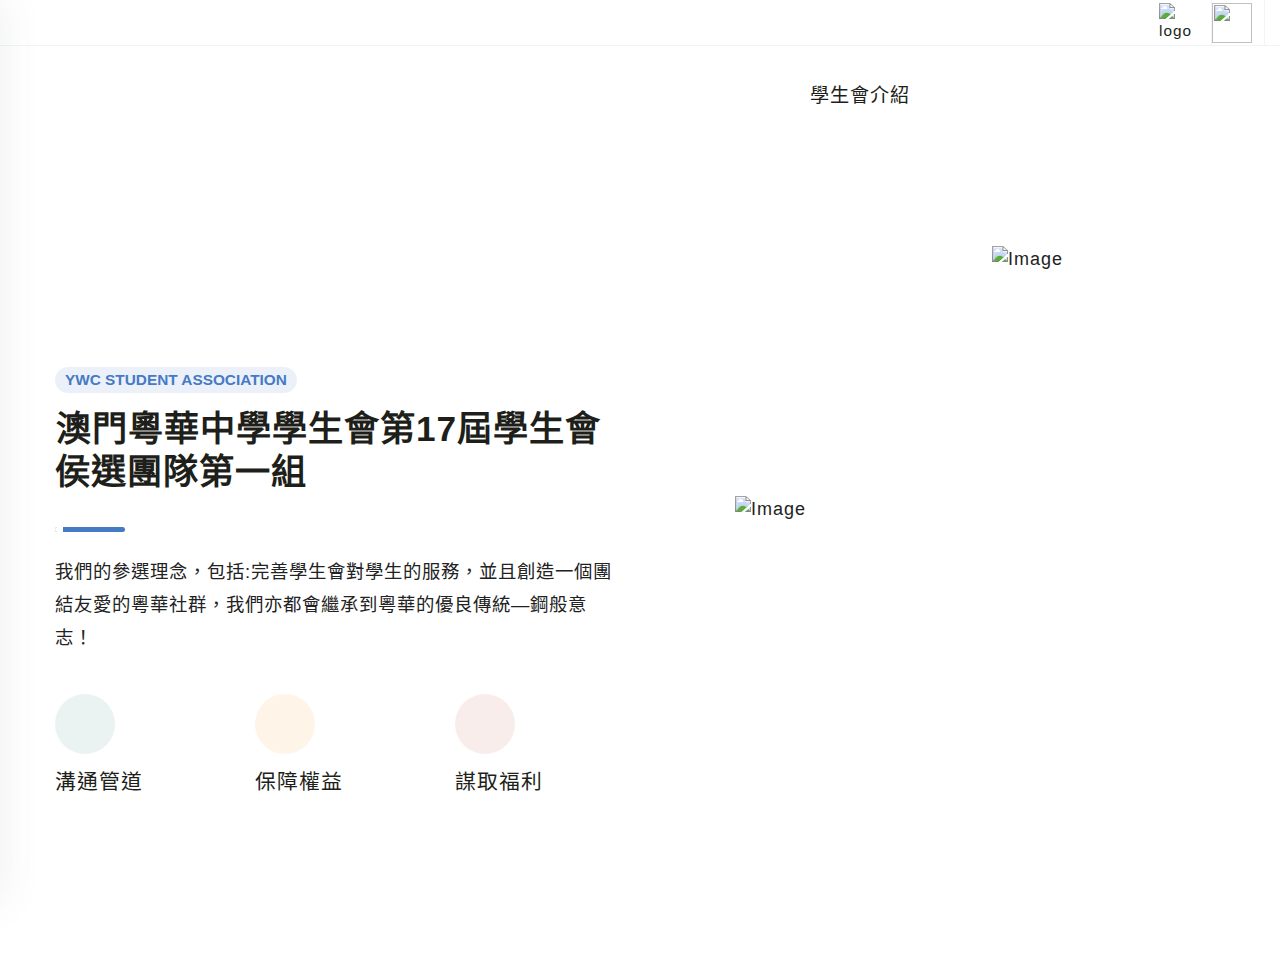
==== commit 18c5fc0d: "Add files via upload" ====
--- a/index.html
+++ b/index.html
@@ -13,9 +13,9 @@
 
 
         <meta property="og:title" content="澳門粵華中學學生會 YWC Student Association" />
-        <meta property="og:description" content="澳門粵華中學學生會存在的任務是：成為校方行政單位與學生溝通的管道；保障學生權益，提供學校無法提供的資源；為學生謀取更多福利。" />
+        <meta property="og:description" content="我們存在的任務是：致力促進全校各社團發展、持續為會員辦理各式活動,同時也收集大家的意見和想法、爭取全體學生權益,推進校內重要議題的討論及實踐。" />
         <title>澳門粵華中學學生會 YWC Student Association</title>
-        <meta name="description" content="澳門粵華中學學生會存在的任務是：成為校方行政單位與學生溝通的管道；保障學生權益，提供學校無法提供的資源；為學生謀取更多福利。">
+        <meta name="description" content="我們存在的任務是：致力促進全校各社團發展、持續為會員辦理各式活動,同時也收集大家的意見和想法、爭取全體學生權益,推進校內重要議題的討論及實踐。">
         <link rel="icon" sizes="16x16" href="./image/Colegio_Yuet_Wah_emblem.png">
         
         
@@ -69,7 +69,7 @@
                                                 <a href="./info/1.html">學生會介紹</a>
                                                 <ul class="dropdown-menu-item">
                                                                                                     <li><a href="./info/1.html">整體介紹</a></li>
-                                                                                                    <li><a href="./info/2.html">負責人簡介</a></li>
+                                                                                                    <li><a href="./info/2.html">侯選團隊簡介</a></li>
                                                                                             </ul>
                                             </li>
                                     </nav>
@@ -95,7 +95,7 @@
                                                     <span class="menu-plus-icon"></span>
                                                     <ul class="side-sub-menu">
                                                         <li><a href="./info/1.html">整體介紹</a></li>
-                                                        <li><a href="./info/2.html">負責人簡介</a></li>
+                                                        <li><a href="./info/2.html">侯選團隊簡介</a></li>
                                                     </ul>
                                                 </li>
                                             </ul>
@@ -117,9 +117,9 @@
                         <div class="benefit-heading">
                             <div class="section-heading">
                                 <h5 class="section-meta">YWC Student Association</h5>
-                                <h2 class="section-title">澳門粵華中學學生會</h2>
+                                <h2 class="section-title">澳門粵華中學學生會第17屆學生會侯選團隊第一組</h2>
                                 <span class="section-divider"></span>
-                                <p class="section-desc">我們存在的任務是：成為校方行政單位與學生溝通的管道；保障學生權益，提供學校無法提供的資源；為學生謀取更多福利。</p>
+                                <p class="section-desc">我們的參選理念，包括:完善學生會對學生的服務，並且創造一個團結友愛的粵華社群，我們亦都會繼承到粵華的優良傳統—鋼般意志！</p>
                                 <div class="row benefit-course-box">
                                     <div class="col-lg-4">
                                         <div class="benefit-item benefit-item1">
@@ -156,7 +156,7 @@
         <div style="display:none" id="index-modal">
             <div class="content">
                 <img src="./image/Colegio_Yuet_Wah_emblem.png">
-                <p>歡迎來到澳門粵華中學學生會網站！</p>
+                <p>歡迎來到澳門粵華中學第17屆學生會侯選團隊第一組網站！</p>
             </p></p>
             </div>
             <div class="btn-close">
